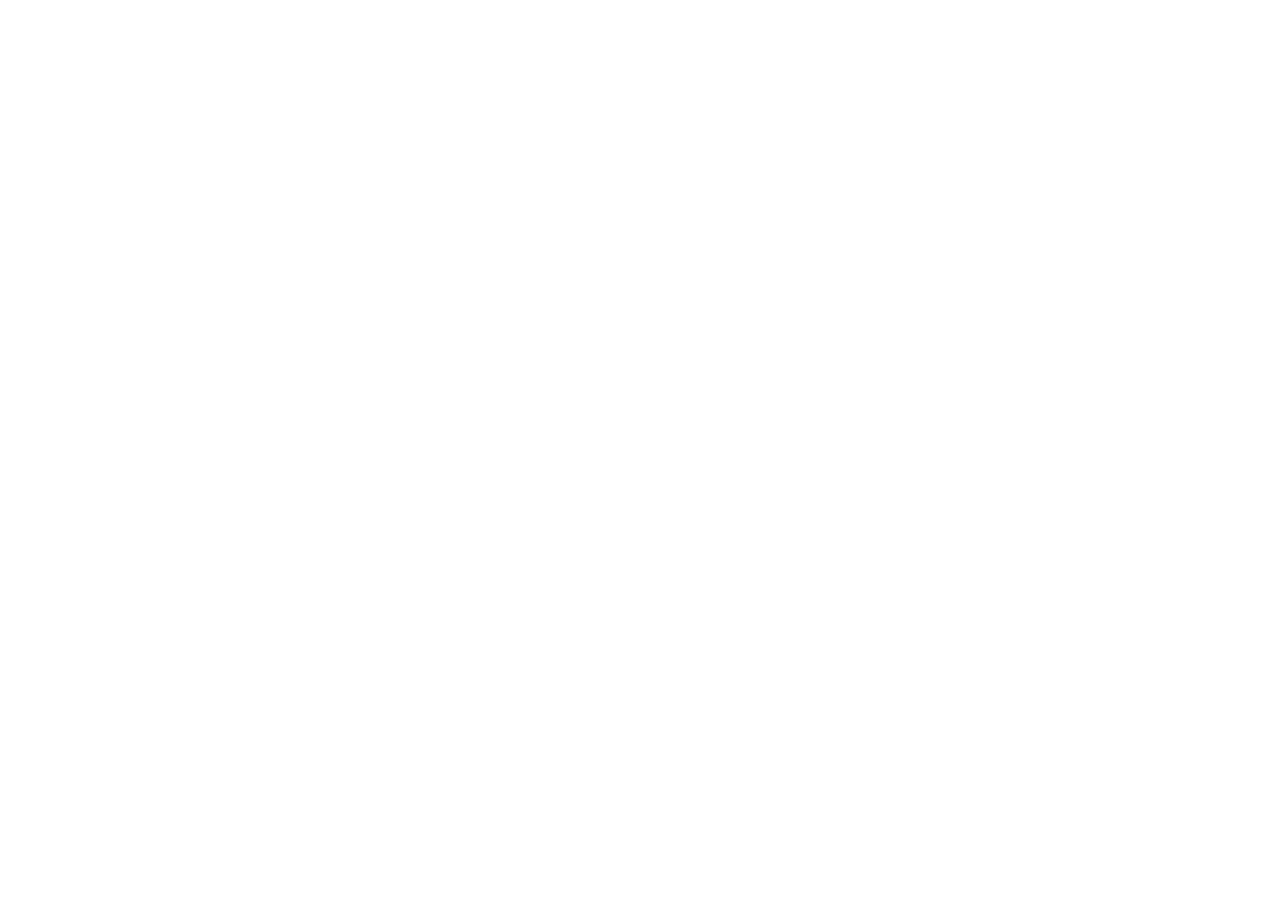
==== index.html @ dbfcf1f9 "create a structure of html page" ====
<!DOCTYPE html>
<html lang="en">
<head>
    <meta charset="UTF-8">
    <meta http-equiv="X-UA-Compatible" content="IE=edge">
    <meta name="viewport" content="width=device-width, initial-scale=1.0">
    <title>E-comm /title>

    <meta name="description" content="Online shoe store">
    <meta name="keywords" content="Bags, sneakers, online order, sales">

    <link rel="apple-touch-icon" sizes="76x76" href="./icon-img/tripy_favicon.svg">
    <link rel="icon" type="image/svg" sizes="32x32" href="./icon-img/tripy_favicon.svg">
    <link rel="icon" type="image/svg" sizes="16x16" href="./icon-img/tripy_favicon.svg">

    <link rel="mask-icon" href="./icon-img/Logo.svg" color="#fff">

    <meta name="og:url" content="#" /> <!--Domain site url-->
    <meta name="og:title" content="Tripy - book your trip" />
    <meta name="og:description" content="Tripy - book your trip website" />
    <meta name="og:type" content="article" />
    <meta name="og:image" content="./pictures-img/section2.png" />
    <meta property="og:image:width" content="350" />
    <meta property="og:image:height" content="200" />
    <meta property="og:image:alt" content="selector" />

    <link rel="stylesheet" href="./style/reset.css">

    <link rel="preconnect" href="https://fonts.googleapis.com">
    <link rel="preconnect" href="https://fonts.gstatic.com" crossorigin>
    <link href="https://fonts.googleapis.com/css2?family=Poppins:wght@400;500;600;700&family=Raleway:wght@700&display=swap" rel="stylesheet">
    <link href="https://fonts.googleapis.com/css2?family=Poppins:wght@400;500;600;700&family=Raleway:wght@700&display=swap" rel="stylesheet">
    

    <link rel="stylesheet" href="./style/custom.css">
    <link rel="stylesheet" href="./style/media.css">
</head>
<body>
    <header>
        <div class="header-container header-menu">
            <div class="header-menu__top">
                <div class="header-menu__language-select">
                    <h1>Helloooo</h1>
                    <!-- <select name="lang" id="lang" placeholder="en">
                        <option value="DE">German</option>
                        <option value="FR">Franch</option>
                        <option value="ES">Spanish</option>
                        <option value="EN">English</option>
                    </select> -->
                    <select name="currency" id="currency" placeholder="usd">
                        <option value="EUR"></option>
                        <option value="USD"></option>
                    </select>
                </div>
                <div class="header-menu__user-data"></div>
            </div>
            <div class="header-menu__bottom">
                <div class="header-menu__logo"></div>
                <div class="header-menu__nav">
                    <nav class="nav">
                        <ul class="nav__list">
                            <li><a href="" class="nav__list__item"></a></li>
                            <li><a href="" class="nav__list__item"></a></li>
                            <li><a href="" class="nav__list__item"></a></li>
                            <li><a href="" class="nav__list__item"></a></li>
                            <li><a href="" class="nav__list__item"></a></li>
                        </ul>
                    </nav>
                </div>
            </div>
        </div>
    </header>
    <main>
        <section>
            <div class="main-banner"></div>
        </section>
        <section>
            <div class="sale-items"></div>
        </section>
        <section>
            <div class="best-section"></div>
        </section>
        <section>
            <div class="middle-banner"></div>
        </section>
        <section>
            <div class="services"></div>
        </section>
        <section>
            <div class="news-section"></div>
        </section>
    </main>
    <footer>
        <div class="footer-upper">
            <div class="footer-upper__about"></div>
        </div>
        <div class="footer-middle">
            <div class="footer-middle__navigation">

            </div>
        </div>
    </footer>
</body>
</html>
---- style/custom.css ----
/* font-family: 'Poppins', sans-serif;
font-family: 'Raleway', sans-serif; */

body {
    background-color: #E5E5E5;
    padding: 100px;
}

.header-container {
    width: 100%;
    max-width: 1290px;
	margin: 0 auto;
}

.header-menu {
    display: flex;
    flex-direction: column;
}
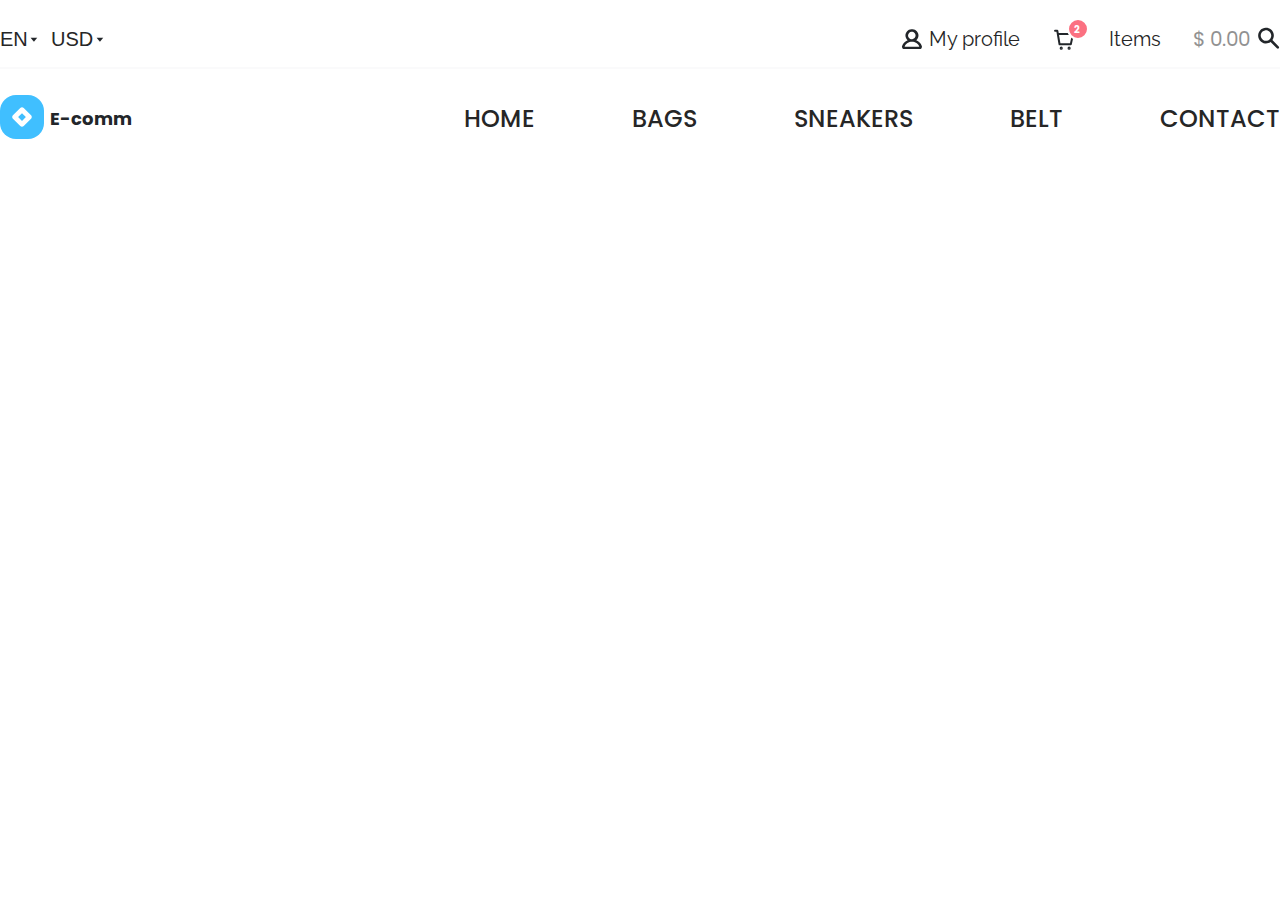
==== commit 7f543f90: "added header to the project" ====
--- a/index.html
+++ b/index.html
@@ -4,22 +4,22 @@
     <meta charset="UTF-8">
     <meta http-equiv="X-UA-Compatible" content="IE=edge">
     <meta name="viewport" content="width=device-width, initial-scale=1.0">
-    <title>E-comm /title>
+    <title>E-comm</title>
 
     <meta name="description" content="Online shoe store">
     <meta name="keywords" content="Bags, sneakers, online order, sales">
 
-    <link rel="apple-touch-icon" sizes="76x76" href="./icon-img/tripy_favicon.svg">
-    <link rel="icon" type="image/svg" sizes="32x32" href="./icon-img/tripy_favicon.svg">
-    <link rel="icon" type="image/svg" sizes="16x16" href="./icon-img/tripy_favicon.svg">
+    <link rel="apple-touch-icon" sizes="76x76" href="./img/logo.svg">
+    <link rel="icon" type="image/svg" sizes="32x32" href="./img/logo.svg">
+    <link rel="icon" type="image/svg" sizes="16x16" href="./img/logo.svg">
 
-    <link rel="mask-icon" href="./icon-img/Logo.svg" color="#fff">
+    <link rel="mask-icon" href="./img/logo.svg" color="#fff">
 
     <meta name="og:url" content="#" /> <!--Domain site url-->
-    <meta name="og:title" content="Tripy - book your trip" />
-    <meta name="og:description" content="Tripy - book your trip website" />
+    <meta name="og:title" content="E-comm" />
+    <meta name="og:description" content="E-comm - online shoes store" />
     <meta name="og:type" content="article" />
-    <meta name="og:image" content="./pictures-img/section2.png" />
+    <meta name="og:image" content="./img/PromotionImage.png" />
     <meta property="og:image:width" content="350" />
     <meta property="og:image:height" content="200" />
     <meta property="og:image:alt" content="selector" />
@@ -28,8 +28,8 @@
 
     <link rel="preconnect" href="https://fonts.googleapis.com">
     <link rel="preconnect" href="https://fonts.gstatic.com" crossorigin>
-    <link href="https://fonts.googleapis.com/css2?family=Poppins:wght@400;500;600;700&family=Raleway:wght@700&display=swap" rel="stylesheet">
-    <link href="https://fonts.googleapis.com/css2?family=Poppins:wght@400;500;600;700&family=Raleway:wght@700&display=swap" rel="stylesheet">
+    <link href="https://fonts.googleapis.com/css2?family=Poppins:wght@400;500;600;700&display=swap" rel="stylesheet">
+    <link href="https://fonts.googleapis.com/css2?family=Raleway:wght@200;300;400;700&display=swap" rel="stylesheet">
     
 
     <link rel="stylesheet" href="./style/custom.css">
@@ -40,30 +40,42 @@
         <div class="header-container header-menu">
             <div class="header-menu__top">
                 <div class="header-menu__language-select">
-                    <h1>Helloooo</h1>
-                    <!-- <select name="lang" id="lang" placeholder="en">
-                        <option value="DE">German</option>
-                        <option value="FR">Franch</option>
-                        <option value="ES">Spanish</option>
-                        <option value="EN">English</option>
-                    </select> -->
-                    <select name="currency" id="currency" placeholder="usd">
-                        <option value="EUR"></option>
-                        <option value="USD"></option>
+                    <select class="change-lang" name="lang" id="lang">
+                        <option selected value="EN">EN</option>
+                        <option value="DE">DE</option>
+                        <option value="FR">FR</option>
+                        <option value="ES">ES</option>
+                    </select>
+                    <select class="change-currency" name="currency" id="currency">
+                        <option selected value="USD">USD</option>
+                        <option value="EUR">EUR</option>
                     </select>
                 </div>
-                <div class="header-menu__user-data"></div>
+                <div class="header-menu__tools">
+                    <a href="#" class="my-profile tools-style">My profile</a>
+                    <a href="#" class="cart"><img src="./img/Cart.svg" alt="items cart"></a>
+                    <a href="#" class="items tools-style">Items</a>
+                    <div class="website-search">
+                        <a href="#" class="total-amount tools-style">&#36; 0.00</a>
+                        <button class="search-button" type="button"><img src="./img/search-icon.svg" alt="search button"/></button>
+                    </div>
+                </div>
             </div>
             <div class="header-menu__bottom">
-                <div class="header-menu__logo"></div>
+                <div class="header-menu__logo">
+                    <a href="./index.html" class="logo">
+                        <img src="./img/logo.svg" alt="E-comm logo"/>
+                    </a>
+                    <a href="./index.html" class="logo-text">E-comm</a>
+                </div>
                 <div class="header-menu__nav">
                     <nav class="nav">
                         <ul class="nav__list">
-                            <li><a href="" class="nav__list__item"></a></li>
-                            <li><a href="" class="nav__list__item"></a></li>
-                            <li><a href="" class="nav__list__item"></a></li>
-                            <li><a href="" class="nav__list__item"></a></li>
-                            <li><a href="" class="nav__list__item"></a></li>
+                            <li><a href="#" class="nav__list__item">home</a></li>
+                            <li><a href="#" class="nav__list__item">bags</a></li>
+                            <li><a href="#" class="nav__list__item">sneakers</a></li>
+                            <li><a href="#" class="nav__list__item">belt</a></li>
+                            <li><a href="#" class="nav__list__item">contact</a></li>
                         </ul>
                     </nav>
                 </div>
@@ -72,7 +84,8 @@
     </header>
     <main>
         <section>
-            <div class="main-banner"></div>
+            <div class="promotion-banner">
+            </div>
         </section>
         <section>
             <div class="sale-items"></div>
--- a/style/custom.css
+++ b/style/custom.css
@@ -2,8 +2,7 @@
 font-family: 'Raleway', sans-serif; */
 
 body {
-    background-color: #E5E5E5;
-    padding: 100px;
+    background-color: #FFFFFF;
 }
 
 .header-container {
@@ -15,4 +14,206 @@
 .header-menu {
     display: flex;
     flex-direction: column;
-}
+    margin-top: 27px;
+}
+
+.header-menu__top {
+    position: relative;
+    display: flex;
+    justify-content: space-between;
+    align-items: flex-start;
+    font-family: 'Raleway', sans-serif;
+    padding-bottom: 15px;
+}
+
+.header-menu__top:after {
+    content: '';
+    position: absolute;
+    height: 2px;
+    background: #FAFAFB;
+    top: 94%;
+    width: 100vw;
+    margin-left: calc(50% - 50vw);
+}
+
+.header-menu__language-select {
+    display: flex;
+}
+
+.change-lang,
+.change-currency {
+    -webkit-appearance: none;
+    -moz-appearance: none;
+    -ms-appearance: none;
+    appearance: none;
+    outline: 0;
+    border: none;
+    box-shadow:none;
+
+    font-weight: 400;
+    font-size: 20px;
+    line-height: 24px;
+    color: #262626;
+    cursor: pointer;
+
+    position: relative;
+}
+
+.change-lang {
+    background: url('../img/arrow-down.svg') 100% 50% no-repeat;
+    padding-right: 10px;
+    margin-right: 13px;
+    border-radius: 0px;
+    background-color: transparent;
+}
+
+.change-currency {
+    background: url('../img/arrow-down.svg') 100% 50% no-repeat;
+    padding-right: 10px;
+}
+
+.change-lang option {
+    box-shadow: none;
+    background-color: #FFFFFF;
+    padding: 20px;
+}
+
+.header-menu__tools {
+    display: flex;
+    align-items: flex-start;
+    column-gap: 32px;
+}
+.my-profile {
+    position: relative;
+}
+
+.my-profile:before {
+    content: '';
+    background-image: url('../img/profile_close_2.svg');
+    position: absolute;
+    width: 21px;
+    height: 20px;
+    top: 7%;
+    right: 108%;
+}
+
+.website-search {
+    display: flex;
+    column-gap: 8px;
+}
+
+.cart {
+    position: relative;
+}
+
+.cart::after {
+    content: '2';
+    position: absolute;
+    bottom: 52%;
+    left: 15px;
+
+    font-family: 'Poppins', sans-serif;
+    font-weight: 700;
+    font-size: 10px;
+    line-height: 15px;
+    letter-spacing: 0.5px;
+    color: #FFFFFF;
+
+    background-color: #FB7181;
+    width: 18px;
+    height: 18px;
+    border-radius: 50%;
+    border: 2px solid white;
+
+    display: flex;
+    justify-content: center;
+    align-items: center;
+}
+
+.tools-style {
+    font-weight: 400;
+    font-size: 20px;
+    line-height: 24px;
+    color: #262626;
+}
+
+.total-amount {
+    font-family: 'Poppins', sans-serif;
+    font-weight: 400;
+    font-size: 20px;
+    line-height: 24px;
+    color: #262626;
+    opacity: 0.5;
+}
+
+.header-menu__bottom {
+    display: flex;
+    justify-content: space-between;
+    align-items: center;
+
+    min-height: 97px;
+
+    font-family: 'Poppins', sans-serif;
+}
+
+.header-menu__logo {
+    display: flex;
+    align-items: center;
+    column-gap: 6px;
+}
+
+.logo-text {
+    font-weight: 700;
+    font-size: 18px;
+    line-height: 27px;
+    color: #22262A;
+}
+
+.header-menu__nav {
+}
+.nav {
+}
+.nav__list {
+    display: flex;
+    column-gap: 97px;
+}
+
+.nav__list li .nav__list__item {
+    font-weight: 500;
+    font-size: 24px;
+    line-height: 36px;
+    color: #262626;
+    text-transform: uppercase;
+}
+
+.nav__list li .nav__list__item:hover {
+    color: #40BFFF;
+}
+
+.promotion-banner {
+    
+}
+
+.nav__list__item {
+}
+.promotion-banner {
+}
+.sale-items {
+}
+.best-section {
+}
+.middle-banner {
+}
+.services {
+}
+.news-section {
+}
+.footer-upper {
+}
+.footer-upper__about {
+}
+.footer-middle {
+}
+.footer-middle__navigation {
+}
+
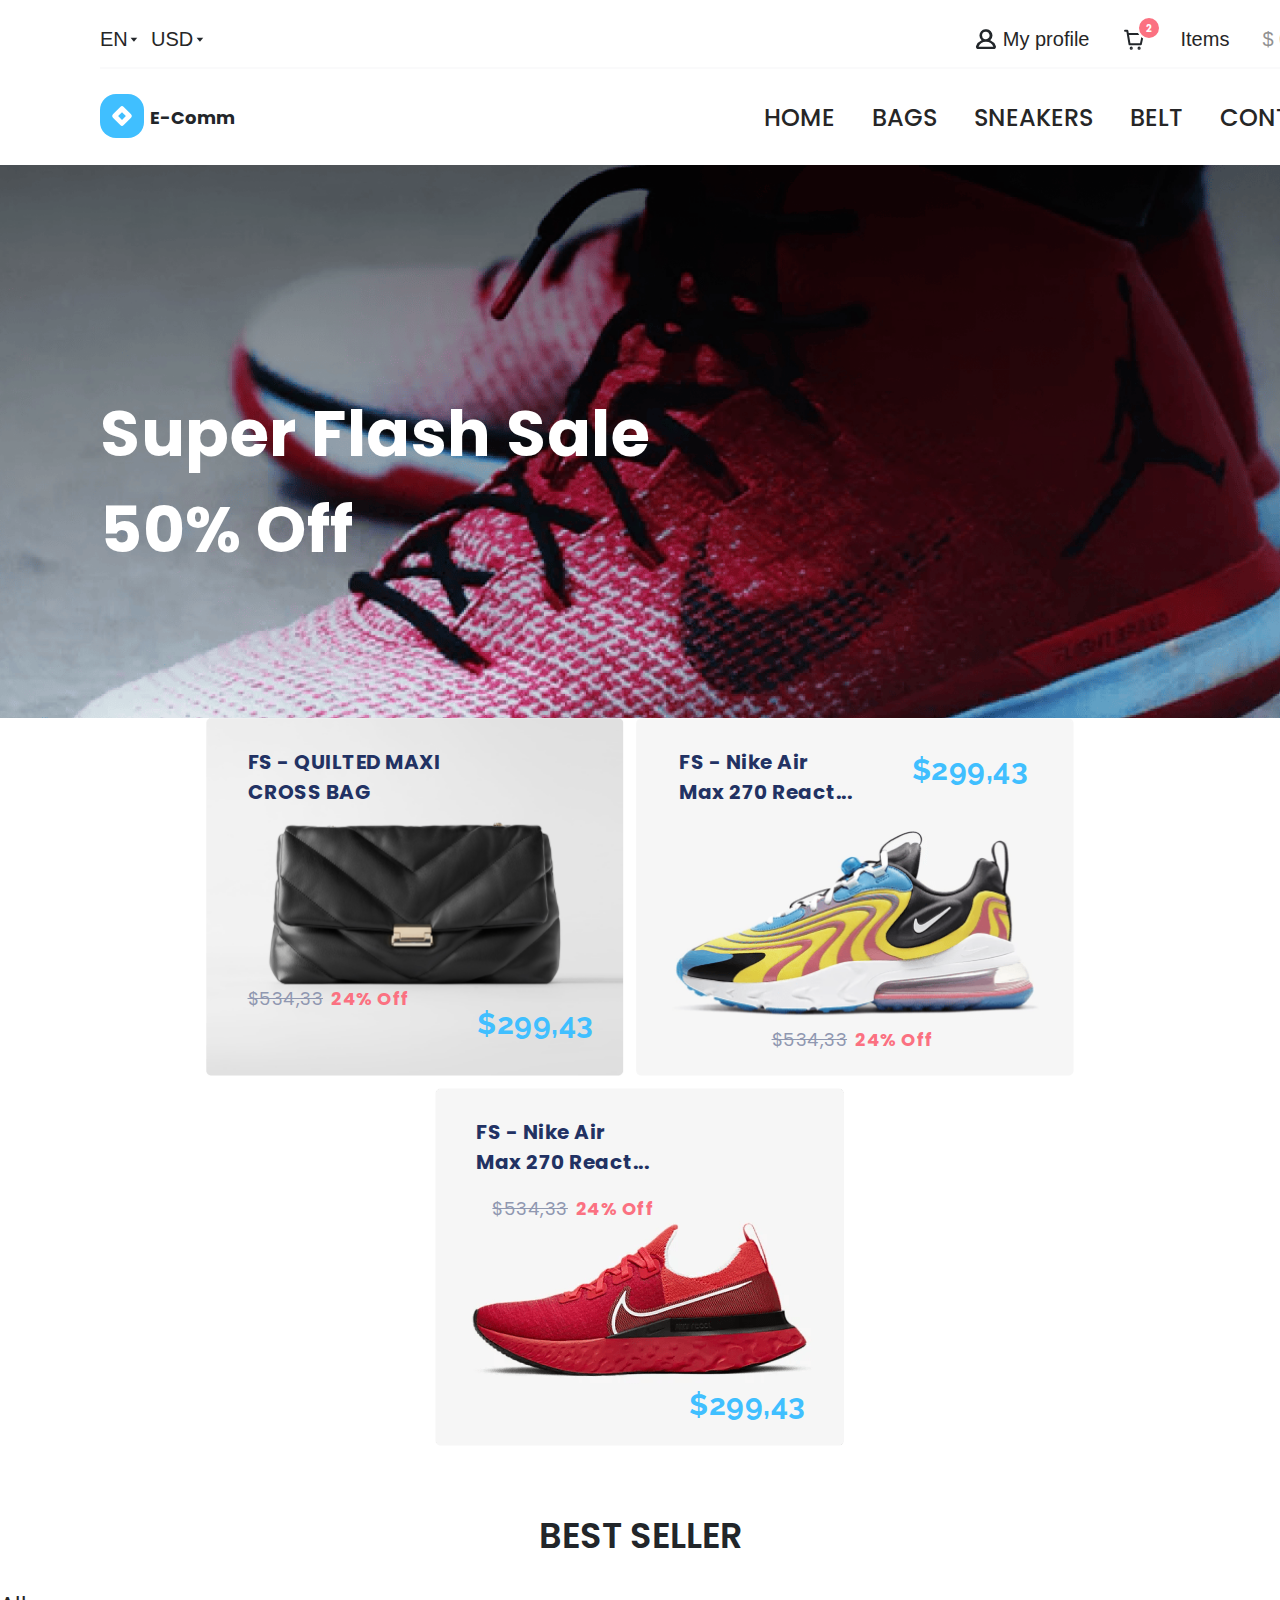
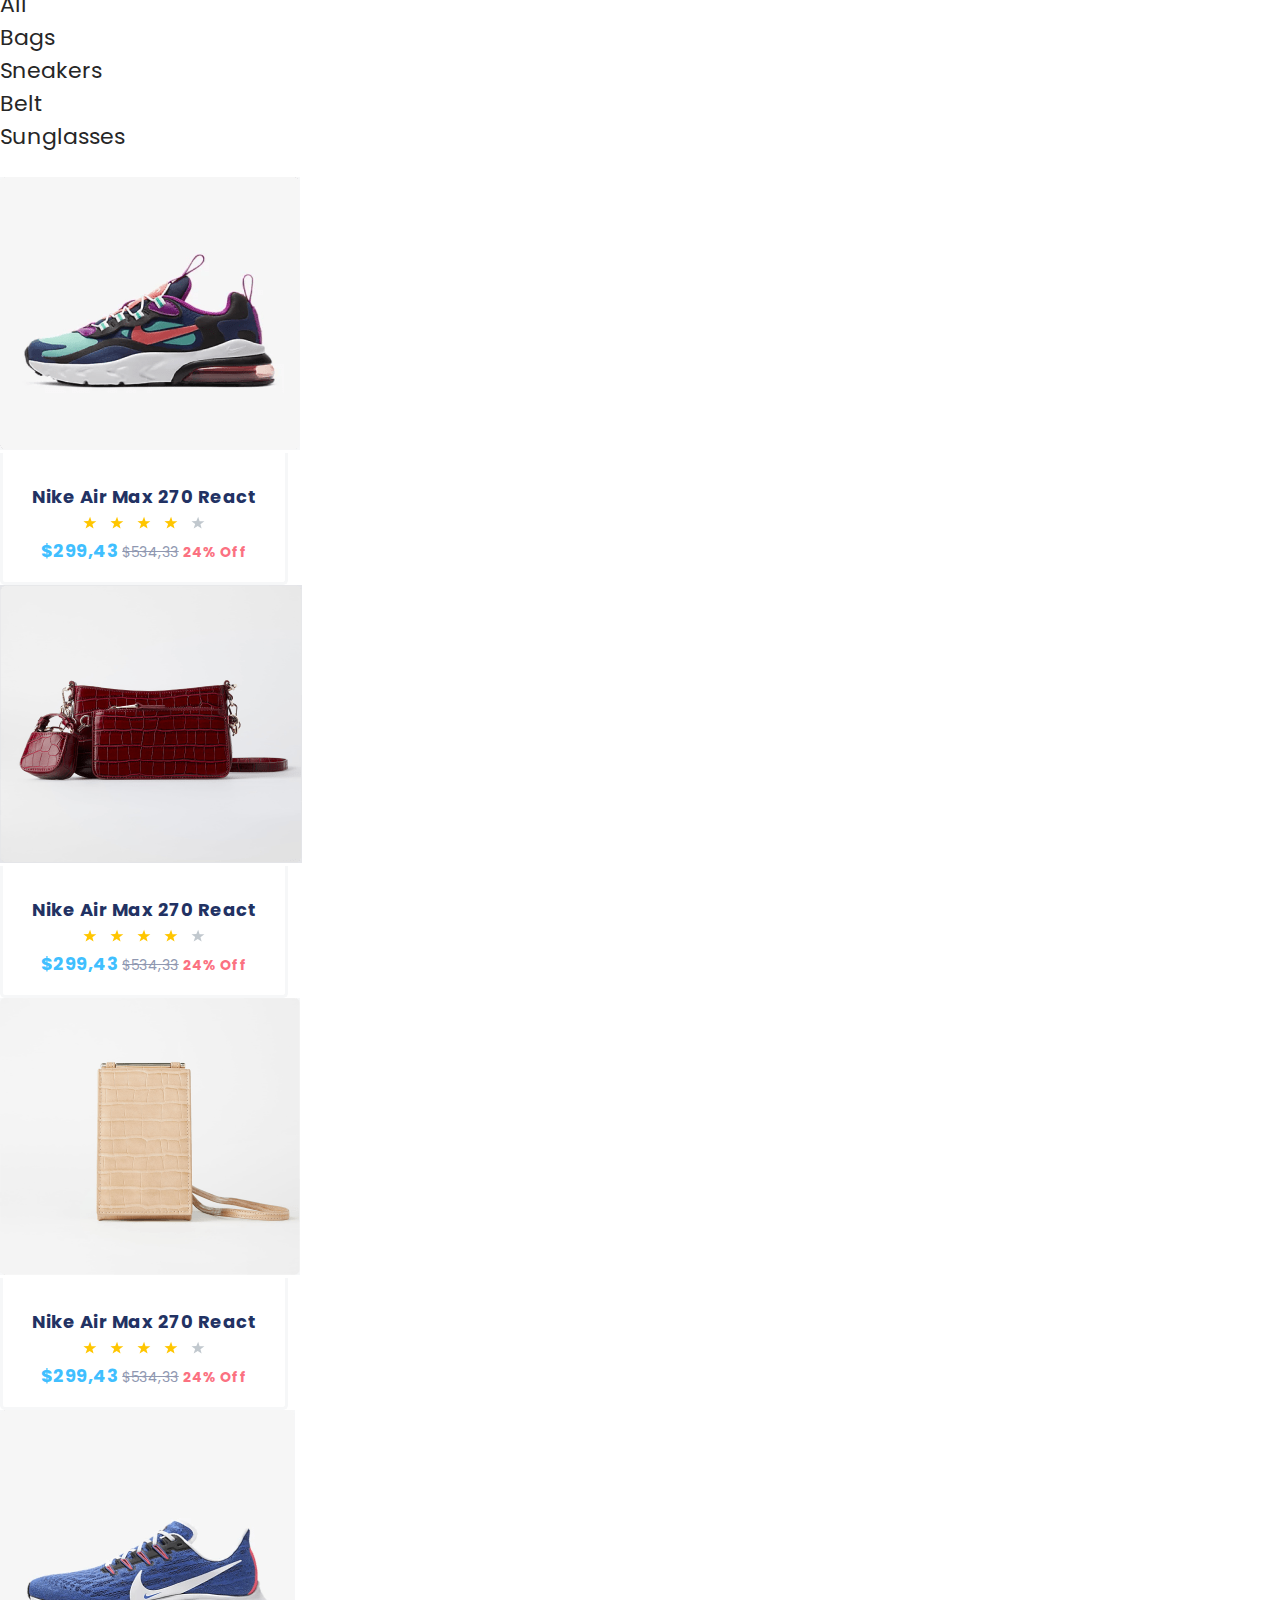
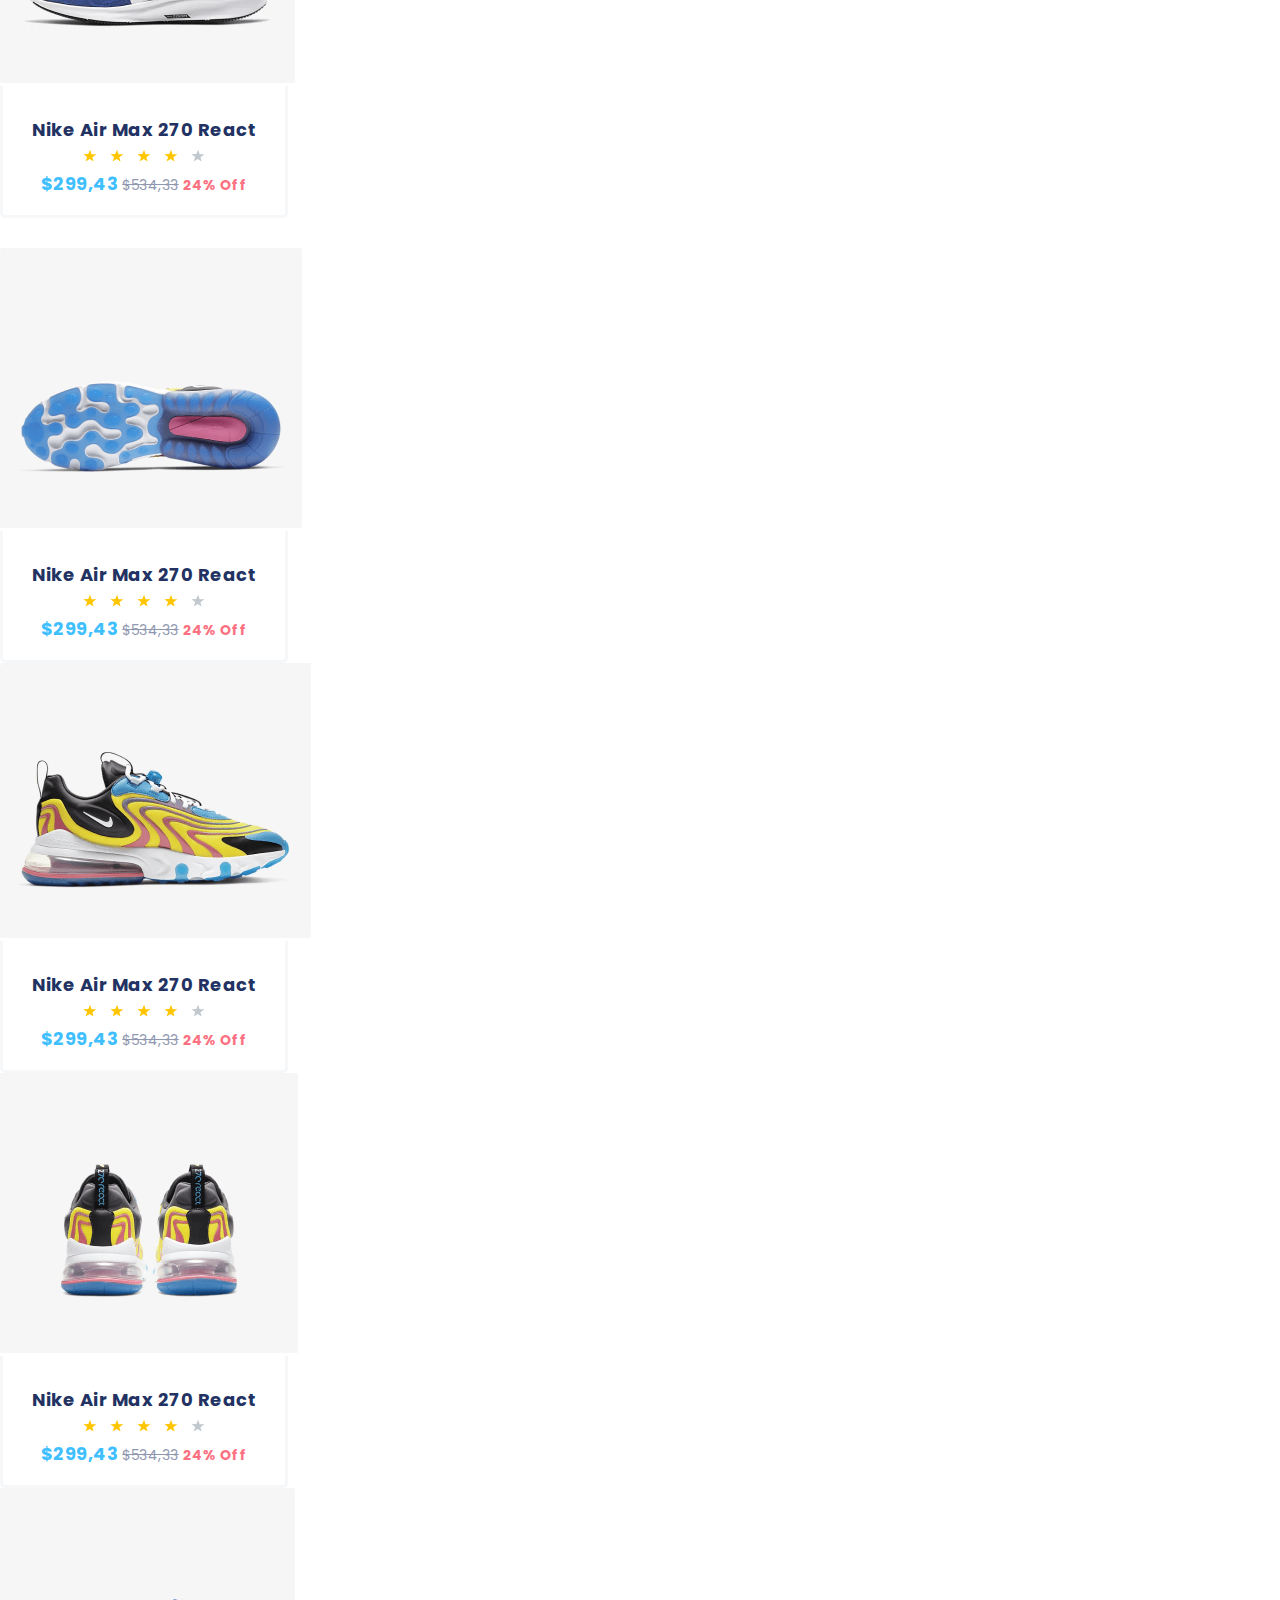
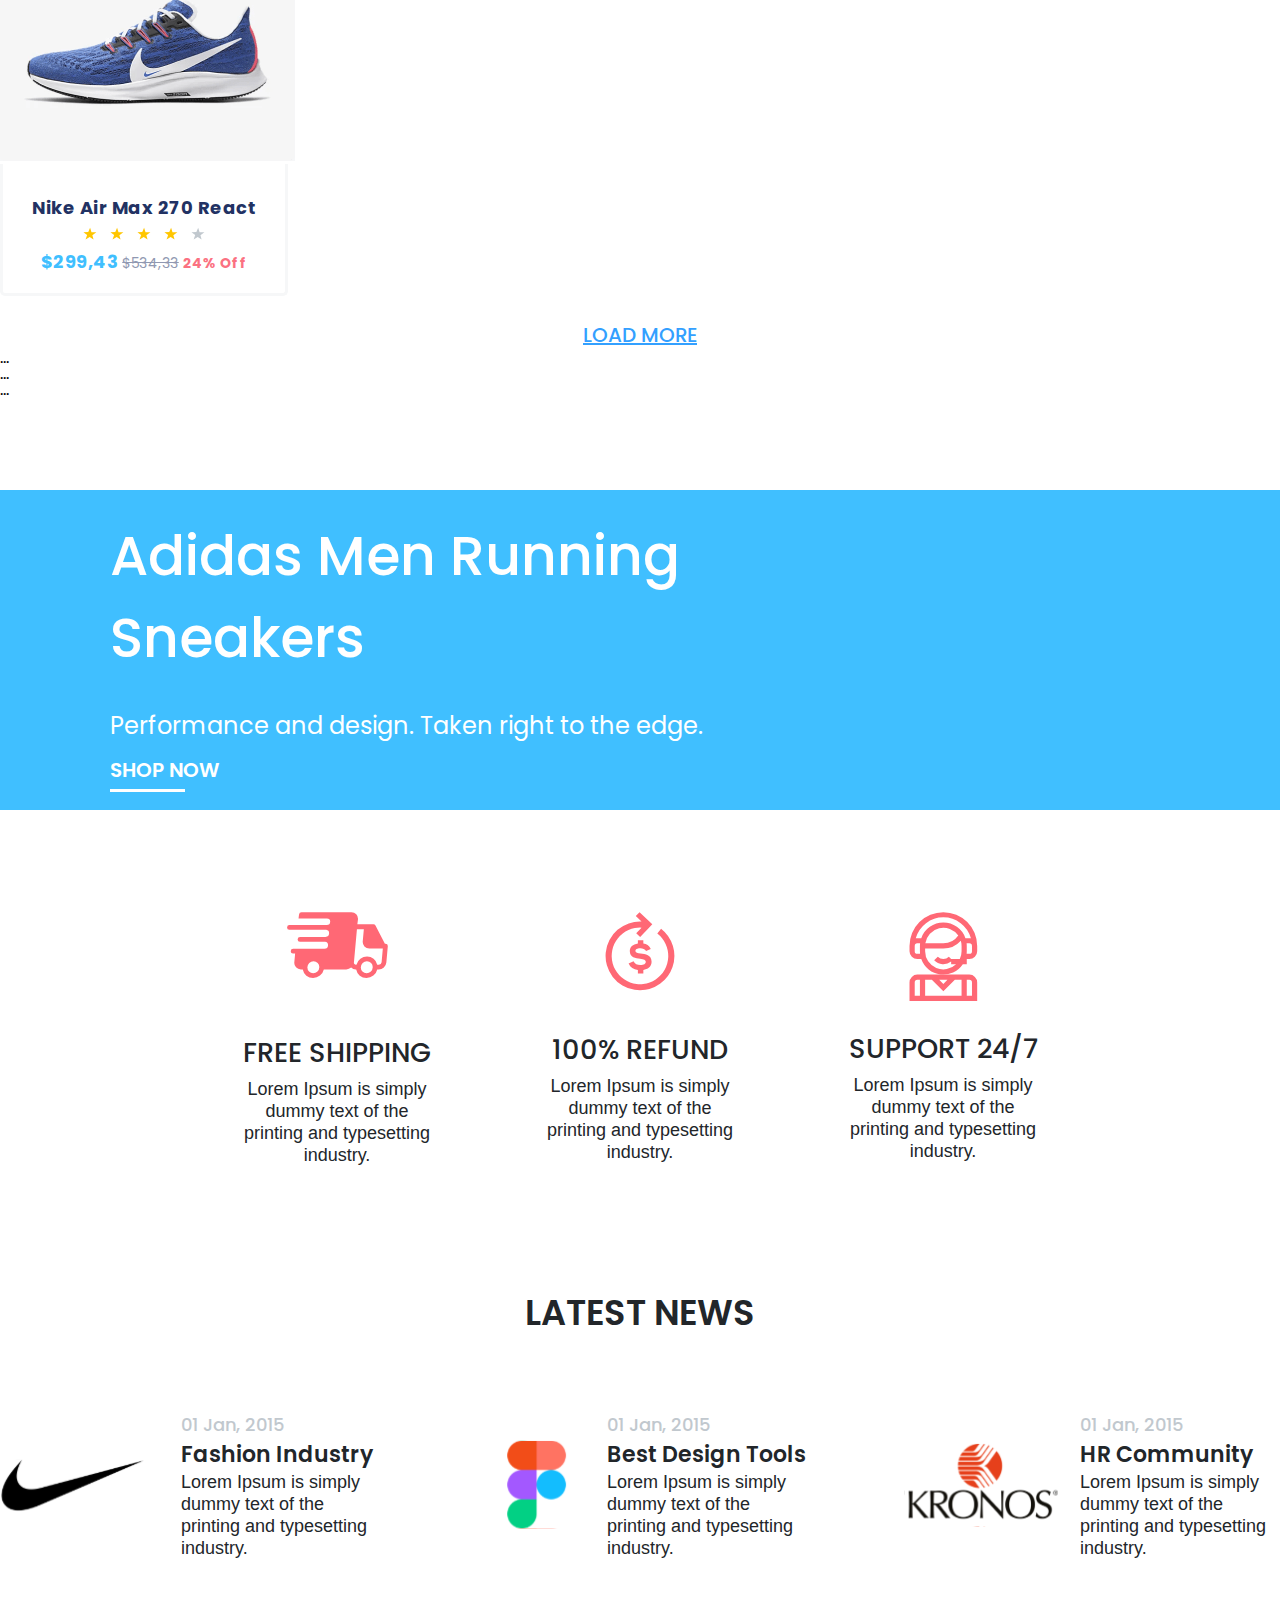
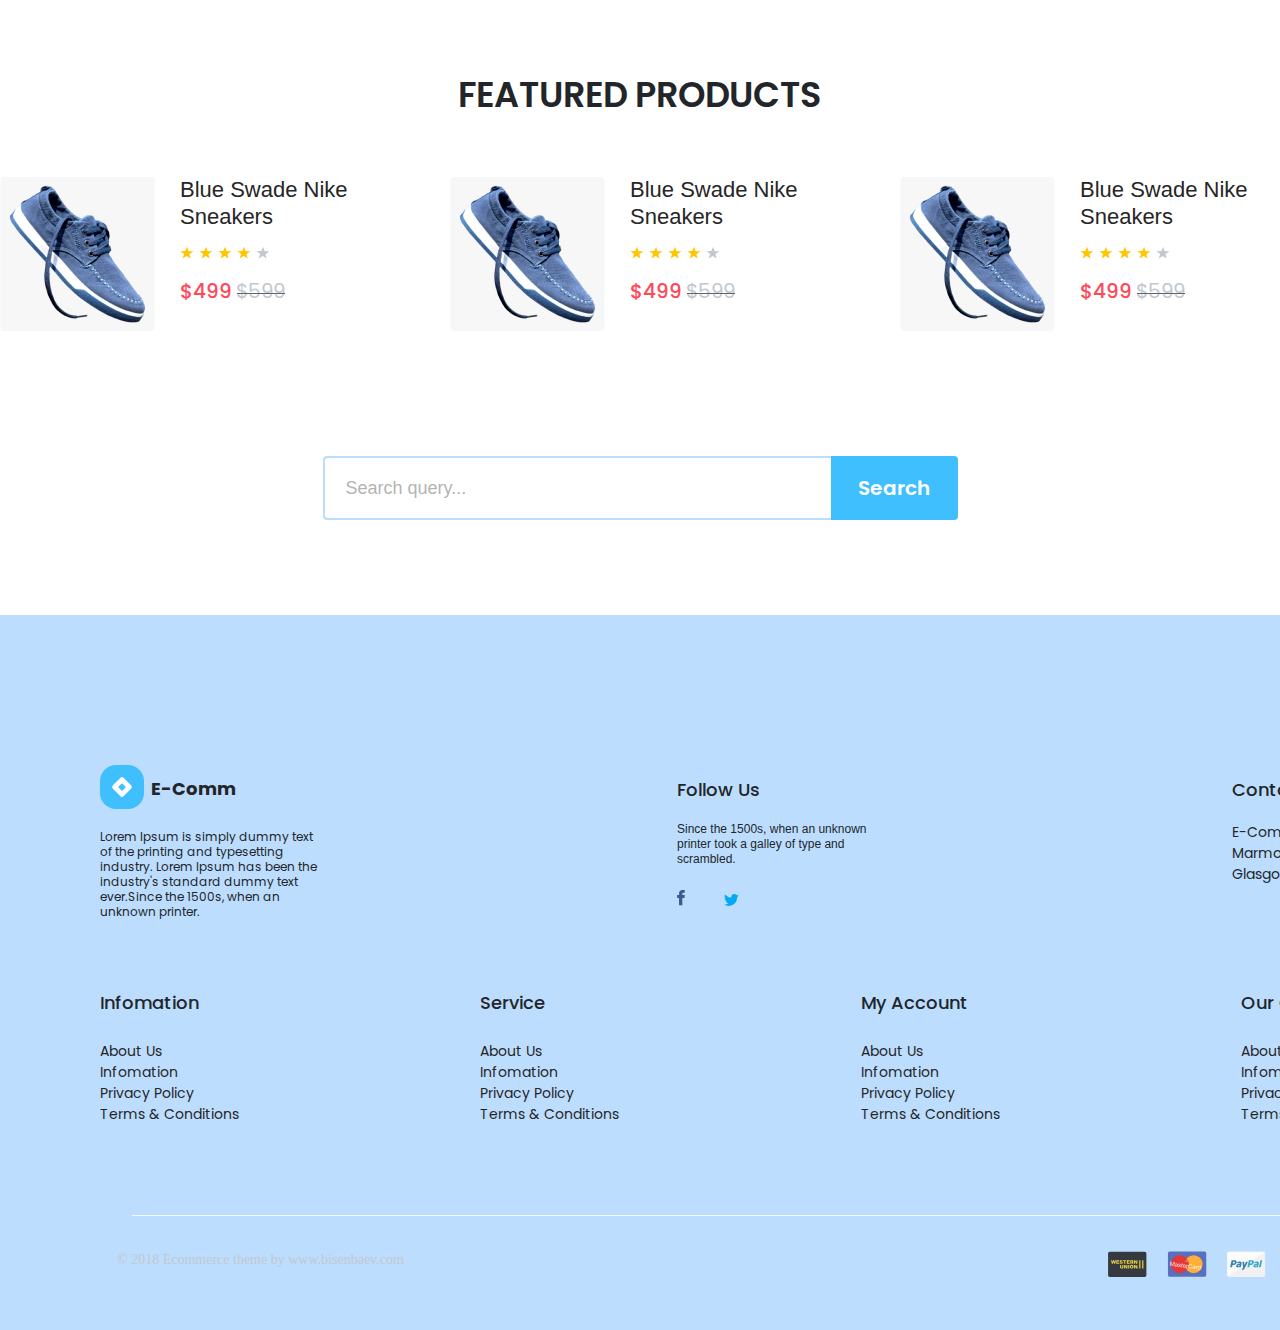
==== commit 9ea66f3d: "add sections and footer" ====
--- a/index.html
+++ b/index.html
@@ -19,10 +19,12 @@
     <meta name="og:title" content="E-comm" />
     <meta name="og:description" content="E-comm - online shoes store" />
     <meta name="og:type" content="article" />
-    <meta name="og:image" content="./img/PromotionImage.png" />
+    <meta name="og:image" content="./img/PromotionImage-min.png" />
     <meta property="og:image:width" content="350" />
     <meta property="og:image:height" content="200" />
     <meta property="og:image:alt" content="selector" />
+
+    <link href="https://cdn.jsdelivr.net/npm/bootstrap@5.2.1/dist/css/bootstrap.min.css" rel="stylesheet" integrity="sha384-iYQeCzEYFbKjA/T2uDLTpkwGzCiq6soy8tYaI1GyVh/UjpbCx/TYkiZhlZB6+fzT" crossorigin="anonymous">
 
     <link rel="stylesheet" href="./style/reset.css">
 
@@ -31,15 +33,14 @@
     <link href="https://fonts.googleapis.com/css2?family=Poppins:wght@400;500;600;700&display=swap" rel="stylesheet">
     <link href="https://fonts.googleapis.com/css2?family=Raleway:wght@200;300;400;700&display=swap" rel="stylesheet">
     
-
     <link rel="stylesheet" href="./style/custom.css">
     <link rel="stylesheet" href="./style/media.css">
 </head>
 <body>
     <header>
-        <div class="header-container header-menu">
-            <div class="header-menu__top">
-                <div class="header-menu__language-select">
+        <div class="header">
+            <div class="menu-top">
+                <div class="menu-top__language">
                     <select class="change-lang" name="lang" id="lang">
                         <option selected value="EN">EN</option>
                         <option value="DE">DE</option>
@@ -64,19 +65,73 @@
             <div class="header-menu__bottom">
                 <div class="header-menu__logo">
                     <a href="./index.html" class="logo">
-                        <img src="./img/logo.svg" alt="E-comm logo"/>
+                        <img src="./img/logo.svg" alt="E-Comm logo"/>
                     </a>
-                    <a href="./index.html" class="logo-text">E-comm</a>
+                    <a href="./index.html" class="logo-text">E-Comm</a>
                 </div>
                 <div class="header-menu__nav">
-                    <nav class="nav">
+                    <nav id="nav" class="nav">
                         <ul class="nav__list">
-                            <li><a href="#" class="nav__list__item">home</a></li>
+                            <li><a href="#" class="nav__list__item">home</a>
+                                <div class="header-menu__dropdown">
+                                    <div class="dropdown_col_one">
+                                        <h4>Category</h4>
+                                        <ul>
+                                            <li><a href="#">Coporate Shoes</a></li>
+                                            <li><a href="#">Sneakers</a></li>
+                                            <li><a href="#">Sandals</a></li>
+                                            <li><a href="#">Sport Shoe</a></li>
+                                            <li><a href="#">Trainers</a></li>
+                                        </ul>
+                                    </div>
+                                    <div class="dropdown_col_two">
+                                        <ul>
+                                            <li><a href="#">Coporate Shoes</a></li>
+                                            <li><a href="#">Sneakers</a></li>
+                                            <li><a href="#">Sandals</a></li>
+                                            <li><a href="#">Sport Shoe</a></li>
+                                            <li><a href="#">Trainers</a></li>
+                                        </ul>
+                                    </div>
+                                    <div class="dropdown_col_three">
+                                        <h4>Category</h4>
+                                        <ul>
+                                            <li><a href="#">HOT DEAL</a></li>
+                                            <li><a href="#">Sunglasses</a></li>
+                                            <li><a href="#">Belts</a></li>
+                                            <li><a href="#">Handbags</a></li>
+                                            <li><a href="#">Sneakers</a></li>
+                                        </ul>
+                                    </div>
+                                    <div class="dropdown_col_four">
+                                        <ul>
+                                            <li><a href="#">HOT DEAL</a></li>
+                                            <li><a href="#">Sunglasses</a></li>
+                                            <li><a href="#">Belts</a></li>
+                                            <li><a href="#">Handbags</a></li>
+                                            <li><a href="#">Sneakers</a></li>
+                                        </ul>
+                                    </div>
+                                    <div class="dropdown_col_five">
+                                        <h4>Category</h4>
+                                        <ul>
+                                            <li><a href="#">Coporate Shoes</a></li>
+                                            <li><a href="#">Sneakers</a></li>
+                                            <li><a href="#">Sandals</a></li>
+                                            <li><a href="#">Sport Shoe</a></li>
+                                            <li><a href="#">Trainers</a></li>
+                                        </ul>
+                                    </div>
+                                </div>
+                            </li>
                             <li><a href="#" class="nav__list__item">bags</a></li>
                             <li><a href="#" class="nav__list__item">sneakers</a></li>
                             <li><a href="#" class="nav__list__item">belt</a></li>
                             <li><a href="#" class="nav__list__item">contact</a></li>
                         </ul>
+                        <button id="nav-btn" class="nav-button">
+                            <img id="nav-btn-img" src="./img/menu-open.png" alt="Nav button"/>
+                        </button>
                     </nav>
                 </div>
             </div>
@@ -85,33 +140,608 @@
     <main>
         <section>
             <div class="promotion-banner">
+                <div class="promotion-banner__inner">
+                    <h1 class="promotion-banner__heading">Super Flash Sale 50% Off</h1>
+                </div>
             </div>
         </section>
         <section>
-            <div class="sale-items"></div>
+            <div class="sale-container">
+                <div class="sale-block">
+                    <div class="sale-block__item">
+                        <img src="./img/imageProduct-bag-min.png" class="sale-block__img" alt="product image"/>
+                        <h3 class="sale-block__hstyle sale-block__bag-position">fs - quilted maxi cross bag</h3>
+                        <div class="sale-block__design bag-position">
+                            <span class="sale-block__old-price">$534,33</span>
+                            <p>24% Off</p>
+                        </div>
+                        <span class="sale-block__new-price new-price-position">$299,43</span>
+                    </div>
+                    <div class="sale-block__item">
+                        <img src="./img/imageProduct-min.png" class="sale-block__img" alt="product image"/>
+                        <h3 class="sale-block__hstyle sale-block__product-position">FS - Nike Air Max 270 React...</h3>
+                        <div class="sale-block__design sneaker-position">
+                            <span class="sale-block__old-price">$534,33</span>
+                            <p>24% Off</p>
+                        </div>
+                        <span class="sale-block__new-price new-price-place">$299,43</span>
+                    </div>
+                    <div class="sale-block__item">
+                        <img src="./img/imageProduct-section-min.png" class="sale-block__img" alt="product image"/>
+                        <h3 class="sale-block__hstyle sale-block__placement">FS - Nike Air Max 270 React...</h3>
+                        <div class="sale-block__design another-sneaker-position">
+                            <span class="sale-block__old-price">$534,33</span>
+                            <p>24% Off</p>
+                        </div>
+                        <span class="sale-block__new-price new-price-location">$299,43</span>
+                    </div>
+                </div>
+            </div>
         </section>
         <section>
-            <div class="best-section"></div>
+            <div class="container ">
+                <div class="tabs-container">
+                    <h2 class="title">best seller</h2>
+                    <ul class="nav nav-tabs" id="myTab" role="tablist">
+                        <li class="nav-item" role="presentation">
+                        <button class="tab-controls" id="all-tab" data-bs-toggle="tab" data-bs-target="#home-tab-pane" type="button" role="tab" aria-controls="home-tab-pane" aria-selected="true">All</button>
+                        </li>
+                        <li class="" role="presentation">
+                        <button class="tab-controls" id="bags-tab" data-bs-toggle="tab" data-bs-target="#profile-tab-pane" type="button" role="tab" aria-controls="profile-tab-pane" aria-selected="false">Bags</button>
+                        </li>
+                        <li class="" role="presentation">
+                        <button class="tab-controls" id="sneaker-tab" data-bs-toggle="tab" data-bs-target="#contact-tab-pane" type="button" role="tab" aria-controls="contact-tab-pane" aria-selected="false">Sneakers</button>
+                        </li>
+                        <li class="" role="presentation">
+                        <button class="tab-controls" id="belt-tab" data-bs-toggle="tab" data-bs-target="#disabled-tab-pane" type="button" role="tab" aria-controls="disabled-tab-pane" aria-selected="false">Belt</button>
+                        </li>
+                        <li class="" role="presentation">
+                        <button class="tab-controls" id="sunglasses-tab" data-bs-toggle="tab" data-bs-target="#contact-tab-pane" type="button" role="tab" aria-controls="contact-tab-pane" aria-selected="false">Sunglasses</button>
+                        </li>
+                    </ul>
+                    <div class="tab-content" id="myTabContent">
+                        <div class="tab-pane fade show active" id="home-tab-pane" role="tabpanel" aria-labelledby="home-tab" tabindex="0">
+                        <div class="row row_mrgin">
+                            <div class="col">
+                            <div class="card" style="width: 18rem;">
+                                <img class="card__img" src="./img/cardProduct-min.png" alt="">
+                                <div class="hover-block">
+                                    <div class="buttons-cover">
+                                        <button>
+                                            <svg width="19" height="17" viewBox="0 0 19 17" xmlns="http://www.w3.org/2000/svg">
+                                                <path fill-rule="evenodd" clip-rule="evenodd" d="M12.8221 2.96101C13.466 2.96167 14.0959 3.14815 14.6363 3.49812C15.1768 3.84808 15.6046 4.34662 15.8686 4.93385C16.1326 5.52107 16.2215 6.17205 16.1246 6.80854C16.0276 7.44504 15.749 8.03998 15.3221 8.52198C14.7091 9.21298 9.48217 14.106 9.48217 14.106C9.48217 14.106 4.24415 9.21299 3.63115 8.51099C3.08996 7.90353 2.79224 7.11759 2.79516 6.30402C2.81032 5.42729 3.16923 4.59153 3.79461 3.97688C4.41998 3.36222 5.26179 3.01783 6.13866 3.01783C7.01553 3.01783 7.85728 3.36222 8.48266 3.97688C9.10803 4.59153 9.467 5.42729 9.48217 6.30402C9.48217 5.86488 9.56863 5.43001 9.73668 5.0243C9.90474 4.61859 10.1511 4.24998 10.4616 3.93946C10.7721 3.62894 11.1407 3.3826 11.5464 3.21455C11.9522 3.0465 12.387 2.96003 12.8262 2.96003L12.8221 2.96101ZM12.8262 0.731027C11.6199 0.728922 10.4458 1.12038 9.48217 1.84602C8.37821 1.02663 7.0103 0.644208 5.64147 0.772286C4.27263 0.900364 2.99943 1.52991 2.06664 2.53986C1.13385 3.54982 0.607294 4.86892 0.588185 6.2436C0.569077 7.61828 1.05876 8.95151 1.96312 9.98701C2.58912 10.705 6.71212 14.565 7.96312 15.731C8.37604 16.1172 8.9203 16.332 9.48565 16.332C10.051 16.332 10.5952 16.1172 11.0081 15.731C12.2521 14.566 16.3581 10.716 16.9921 9.99903C17.7034 9.1955 18.1677 8.20367 18.329 7.14271C18.4903 6.08175 18.3419 4.99677 17.9015 4.01814C17.4611 3.0395 16.7475 2.20879 15.8465 1.62586C14.9455 1.04293 13.8953 0.732552 12.8221 0.732003L12.8262 0.731027Z"/>
+                                            </svg>
+                                        </button>
+                                        <button>
+                                            <svg width="18" height="19" viewBox="0 0 18 19"  xmlns="http://www.w3.org/2000/svg">
+                                                <path fill-rule="evenodd" clip-rule="evenodd" d="M14.4402 12.878C14.9543 12.8773 15.4522 12.6982 15.849 12.3715C16.2458 12.0447 16.517 11.5904 16.6163 11.086L17.7313 5.513C17.7958 5.19002 17.788 4.85671 17.7084 4.53711C17.6288 4.21751 17.4793 3.91955 17.2707 3.66461C17.0622 3.40968 16.7997 3.20412 16.5022 3.06274C16.2048 2.92137 15.8796 2.84769 15.5503 2.84698H4.45025V1.73199C4.44998 1.43714 4.33296 1.15439 4.12475 0.945618C3.91654 0.736845 3.6341 0.619039 3.33925 0.617981H1.12426C0.834452 0.626663 0.559425 0.747871 0.357503 0.955933C0.155581 1.16399 0.042653 1.44255 0.042653 1.73248C0.042653 2.02242 0.155581 2.30097 0.357503 2.50903C0.559425 2.7171 0.834452 2.8383 1.12426 2.84698H2.23925V13.992C1.79797 13.99 1.36603 14.1191 0.998158 14.3628C0.630288 14.6065 0.343053 14.9539 0.17281 15.361C0.00256826 15.7681 -0.0430143 16.2166 0.0418595 16.6497C0.126733 17.0827 0.338227 17.4808 0.649556 17.7936C0.960885 18.1063 1.35805 18.3196 1.7907 18.4064C2.22335 18.4932 2.67204 18.4497 3.07992 18.2812C3.48779 18.1128 3.83653 17.8272 4.0819 17.4604C4.32727 17.0936 4.45824 16.6623 4.45824 16.221H12.2243C12.226 16.6597 12.3577 17.088 12.6027 17.4519C12.8478 17.8158 13.1951 18.0989 13.6009 18.2656C14.0067 18.4322 14.4528 18.4749 14.8828 18.3882C15.3129 18.3016 15.7076 18.0894 16.0172 17.7786C16.3267 17.4677 16.5373 17.0722 16.6222 16.6418C16.7072 16.2114 16.6627 15.7655 16.4944 15.3604C16.3261 14.9552 16.0416 14.609 15.6767 14.3655C15.3118 14.1219 14.883 13.992 14.4443 13.992H4.45726V12.878H14.4402ZM15.5553 5.078L14.4402 10.651H4.45324V5.078H15.5532H15.5553Z"/>
+                                                </svg>
+                                        </button>
+                                    </div>
+                                </div>
+                                <div class="card-body">
+                                    <div class="card-text">
+                                        <p class="card__item-name">Nike Air Max 270 React</p>
+                                        <div class="simple-rating">
+                                            <img src="./img/star-copy.svg" alt=""/>
+                                            <img src="./img/star-copy.svg" alt=""/>
+                                            <img src="./img/star-copy.svg" alt=""/>
+                                            <img src="./img/star-copy.svg" alt=""/>
+                                            <img src="./img/star-copy-gray.svg" alt=""/>
+                                        </div>
+                                        <div>
+                                            <span class="card__new-price">$299,43</span>
+                                            <span class="card__old-price">$534,33</span>
+                                            <span class="card__discount">24% Off</span>
+                                        </div>
+                                    </div>
+                                </div>
+                            </div>
+                            </div>
+                            <div class="col">
+                            <div class="card" style="width: 18rem;">
+                                <img class="card__img card__img-darker card-img-top" src="./img/imageBagRedProduct-min.png" alt="">
+                                <div class="hover-block">
+                                    <div class="buttons-cover">
+                                        <button>
+                                            <svg width="19" height="17" viewBox="0 0 19 17" xmlns="http://www.w3.org/2000/svg">
+                                                <path fill-rule="evenodd" clip-rule="evenodd" d="M12.8221 2.96101C13.466 2.96167 14.0959 3.14815 14.6363 3.49812C15.1768 3.84808 15.6046 4.34662 15.8686 4.93385C16.1326 5.52107 16.2215 6.17205 16.1246 6.80854C16.0276 7.44504 15.749 8.03998 15.3221 8.52198C14.7091 9.21298 9.48217 14.106 9.48217 14.106C9.48217 14.106 4.24415 9.21299 3.63115 8.51099C3.08996 7.90353 2.79224 7.11759 2.79516 6.30402C2.81032 5.42729 3.16923 4.59153 3.79461 3.97688C4.41998 3.36222 5.26179 3.01783 6.13866 3.01783C7.01553 3.01783 7.85728 3.36222 8.48266 3.97688C9.10803 4.59153 9.467 5.42729 9.48217 6.30402C9.48217 5.86488 9.56863 5.43001 9.73668 5.0243C9.90474 4.61859 10.1511 4.24998 10.4616 3.93946C10.7721 3.62894 11.1407 3.3826 11.5464 3.21455C11.9522 3.0465 12.387 2.96003 12.8262 2.96003L12.8221 2.96101ZM12.8262 0.731027C11.6199 0.728922 10.4458 1.12038 9.48217 1.84602C8.37821 1.02663 7.0103 0.644208 5.64147 0.772286C4.27263 0.900364 2.99943 1.52991 2.06664 2.53986C1.13385 3.54982 0.607294 4.86892 0.588185 6.2436C0.569077 7.61828 1.05876 8.95151 1.96312 9.98701C2.58912 10.705 6.71212 14.565 7.96312 15.731C8.37604 16.1172 8.9203 16.332 9.48565 16.332C10.051 16.332 10.5952 16.1172 11.0081 15.731C12.2521 14.566 16.3581 10.716 16.9921 9.99903C17.7034 9.1955 18.1677 8.20367 18.329 7.14271C18.4903 6.08175 18.3419 4.99677 17.9015 4.01814C17.4611 3.0395 16.7475 2.20879 15.8465 1.62586C14.9455 1.04293 13.8953 0.732552 12.8221 0.732003L12.8262 0.731027Z"/>
+                                            </svg>
+                                        </button>
+                                        <button>
+                                            <svg width="18" height="19" viewBox="0 0 18 19"  xmlns="http://www.w3.org/2000/svg">
+                                                <path fill-rule="evenodd" clip-rule="evenodd" d="M14.4402 12.878C14.9543 12.8773 15.4522 12.6982 15.849 12.3715C16.2458 12.0447 16.517 11.5904 16.6163 11.086L17.7313 5.513C17.7958 5.19002 17.788 4.85671 17.7084 4.53711C17.6288 4.21751 17.4793 3.91955 17.2707 3.66461C17.0622 3.40968 16.7997 3.20412 16.5022 3.06274C16.2048 2.92137 15.8796 2.84769 15.5503 2.84698H4.45025V1.73199C4.44998 1.43714 4.33296 1.15439 4.12475 0.945618C3.91654 0.736845 3.6341 0.619039 3.33925 0.617981H1.12426C0.834452 0.626663 0.559425 0.747871 0.357503 0.955933C0.155581 1.16399 0.042653 1.44255 0.042653 1.73248C0.042653 2.02242 0.155581 2.30097 0.357503 2.50903C0.559425 2.7171 0.834452 2.8383 1.12426 2.84698H2.23925V13.992C1.79797 13.99 1.36603 14.1191 0.998158 14.3628C0.630288 14.6065 0.343053 14.9539 0.17281 15.361C0.00256826 15.7681 -0.0430143 16.2166 0.0418595 16.6497C0.126733 17.0827 0.338227 17.4808 0.649556 17.7936C0.960885 18.1063 1.35805 18.3196 1.7907 18.4064C2.22335 18.4932 2.67204 18.4497 3.07992 18.2812C3.48779 18.1128 3.83653 17.8272 4.0819 17.4604C4.32727 17.0936 4.45824 16.6623 4.45824 16.221H12.2243C12.226 16.6597 12.3577 17.088 12.6027 17.4519C12.8478 17.8158 13.1951 18.0989 13.6009 18.2656C14.0067 18.4322 14.4528 18.4749 14.8828 18.3882C15.3129 18.3016 15.7076 18.0894 16.0172 17.7786C16.3267 17.4677 16.5373 17.0722 16.6222 16.6418C16.7072 16.2114 16.6627 15.7655 16.4944 15.3604C16.3261 14.9552 16.0416 14.609 15.6767 14.3655C15.3118 14.1219 14.883 13.992 14.4443 13.992H4.45726V12.878H14.4402ZM15.5553 5.078L14.4402 10.651H4.45324V5.078H15.5532H15.5553Z"/>
+                                                </svg>
+                                        </button>
+                                    </div>
+                                </div>
+                                <div class="card-body">
+                                    <div class="card-text">
+                                        <p class="card__item-name">Nike Air Max 270 React</p>
+                                        <div class="simple-rating">
+                                            <img src="./img/star-copy.svg" alt=""/>
+                                            <img src="./img/star-copy.svg" alt=""/>
+                                            <img src="./img/star-copy.svg" alt=""/>
+                                            <img src="./img/star-copy.svg" alt=""/>
+                                            <img src="./img/star-copy-gray.svg" alt=""/>
+                                        </div>
+                                        <div>
+                                            <span class="card__new-price">$299,43</span>
+                                            <span class="card__old-price">$534,33</span>
+                                            <span class="card__discount">24% Off</span>
+                                        </div>
+                                    </div>
+                                </div>
+                            </div>
+                            </div>
+                            <div class="col">
+                            <div class="card" style="width: 18rem;">
+                                <img class="card__img" src="./img/imageBagNeigeProduct-min.png" alt="">
+                                <div class="hover-block">
+                                    <div class="buttons-cover">
+                                        <button>
+                                            <svg width="19" height="17" viewBox="0 0 19 17" xmlns="http://www.w3.org/2000/svg">
+                                                <path fill-rule="evenodd" clip-rule="evenodd" d="M12.8221 2.96101C13.466 2.96167 14.0959 3.14815 14.6363 3.49812C15.1768 3.84808 15.6046 4.34662 15.8686 4.93385C16.1326 5.52107 16.2215 6.17205 16.1246 6.80854C16.0276 7.44504 15.749 8.03998 15.3221 8.52198C14.7091 9.21298 9.48217 14.106 9.48217 14.106C9.48217 14.106 4.24415 9.21299 3.63115 8.51099C3.08996 7.90353 2.79224 7.11759 2.79516 6.30402C2.81032 5.42729 3.16923 4.59153 3.79461 3.97688C4.41998 3.36222 5.26179 3.01783 6.13866 3.01783C7.01553 3.01783 7.85728 3.36222 8.48266 3.97688C9.10803 4.59153 9.467 5.42729 9.48217 6.30402C9.48217 5.86488 9.56863 5.43001 9.73668 5.0243C9.90474 4.61859 10.1511 4.24998 10.4616 3.93946C10.7721 3.62894 11.1407 3.3826 11.5464 3.21455C11.9522 3.0465 12.387 2.96003 12.8262 2.96003L12.8221 2.96101ZM12.8262 0.731027C11.6199 0.728922 10.4458 1.12038 9.48217 1.84602C8.37821 1.02663 7.0103 0.644208 5.64147 0.772286C4.27263 0.900364 2.99943 1.52991 2.06664 2.53986C1.13385 3.54982 0.607294 4.86892 0.588185 6.2436C0.569077 7.61828 1.05876 8.95151 1.96312 9.98701C2.58912 10.705 6.71212 14.565 7.96312 15.731C8.37604 16.1172 8.9203 16.332 9.48565 16.332C10.051 16.332 10.5952 16.1172 11.0081 15.731C12.2521 14.566 16.3581 10.716 16.9921 9.99903C17.7034 9.1955 18.1677 8.20367 18.329 7.14271C18.4903 6.08175 18.3419 4.99677 17.9015 4.01814C17.4611 3.0395 16.7475 2.20879 15.8465 1.62586C14.9455 1.04293 13.8953 0.732552 12.8221 0.732003L12.8262 0.731027Z"/>
+                                            </svg>
+                                        </button>
+                                        <button>
+                                            <svg width="18" height="19" viewBox="0 0 18 19"  xmlns="http://www.w3.org/2000/svg">
+                                                <path fill-rule="evenodd" clip-rule="evenodd" d="M14.4402 12.878C14.9543 12.8773 15.4522 12.6982 15.849 12.3715C16.2458 12.0447 16.517 11.5904 16.6163 11.086L17.7313 5.513C17.7958 5.19002 17.788 4.85671 17.7084 4.53711C17.6288 4.21751 17.4793 3.91955 17.2707 3.66461C17.0622 3.40968 16.7997 3.20412 16.5022 3.06274C16.2048 2.92137 15.8796 2.84769 15.5503 2.84698H4.45025V1.73199C4.44998 1.43714 4.33296 1.15439 4.12475 0.945618C3.91654 0.736845 3.6341 0.619039 3.33925 0.617981H1.12426C0.834452 0.626663 0.559425 0.747871 0.357503 0.955933C0.155581 1.16399 0.042653 1.44255 0.042653 1.73248C0.042653 2.02242 0.155581 2.30097 0.357503 2.50903C0.559425 2.7171 0.834452 2.8383 1.12426 2.84698H2.23925V13.992C1.79797 13.99 1.36603 14.1191 0.998158 14.3628C0.630288 14.6065 0.343053 14.9539 0.17281 15.361C0.00256826 15.7681 -0.0430143 16.2166 0.0418595 16.6497C0.126733 17.0827 0.338227 17.4808 0.649556 17.7936C0.960885 18.1063 1.35805 18.3196 1.7907 18.4064C2.22335 18.4932 2.67204 18.4497 3.07992 18.2812C3.48779 18.1128 3.83653 17.8272 4.0819 17.4604C4.32727 17.0936 4.45824 16.6623 4.45824 16.221H12.2243C12.226 16.6597 12.3577 17.088 12.6027 17.4519C12.8478 17.8158 13.1951 18.0989 13.6009 18.2656C14.0067 18.4322 14.4528 18.4749 14.8828 18.3882C15.3129 18.3016 15.7076 18.0894 16.0172 17.7786C16.3267 17.4677 16.5373 17.0722 16.6222 16.6418C16.7072 16.2114 16.6627 15.7655 16.4944 15.3604C16.3261 14.9552 16.0416 14.609 15.6767 14.3655C15.3118 14.1219 14.883 13.992 14.4443 13.992H4.45726V12.878H14.4402ZM15.5553 5.078L14.4402 10.651H4.45324V5.078H15.5532H15.5553Z"/>
+                                                </svg>
+                                        </button>
+                                    </div>
+                                </div>
+                                <div class="card-body">
+                                    <div class="card-text">
+                                        <p class="card__item-name">Nike Air Max 270 React</p>
+                                        <div class="simple-rating">
+                                            <img src="./img/star-copy.svg" alt=""/>
+                                            <img src="./img/star-copy.svg" alt=""/>
+                                            <img src="./img/star-copy.svg" alt=""/>
+                                            <img src="./img/star-copy.svg" alt=""/>
+                                            <img src="./img/star-copy-gray.svg" alt=""/>
+                                        </div>
+                                        <div>
+                                            <span class="card__new-price">$299,43</span>
+                                            <span class="card__old-price">$534,33</span>
+                                            <span class="card__discount">24% Off</span>
+                                        </div>
+                                    </div>
+                                </div>
+                            </div>
+                            </div>
+                            <div class="col">
+                            <div class="card" style="width: 18rem;">
+                                <img class="card__img" src="./img/imageNikeProduct-min.png" alt="">
+                                <div class="hover-block">
+                                    <div class="buttons-cover">
+                                        <button>
+                                            <svg width="19" height="17" viewBox="0 0 19 17" xmlns="http://www.w3.org/2000/svg">
+                                                <path fill-rule="evenodd" clip-rule="evenodd" d="M12.8221 2.96101C13.466 2.96167 14.0959 3.14815 14.6363 3.49812C15.1768 3.84808 15.6046 4.34662 15.8686 4.93385C16.1326 5.52107 16.2215 6.17205 16.1246 6.80854C16.0276 7.44504 15.749 8.03998 15.3221 8.52198C14.7091 9.21298 9.48217 14.106 9.48217 14.106C9.48217 14.106 4.24415 9.21299 3.63115 8.51099C3.08996 7.90353 2.79224 7.11759 2.79516 6.30402C2.81032 5.42729 3.16923 4.59153 3.79461 3.97688C4.41998 3.36222 5.26179 3.01783 6.13866 3.01783C7.01553 3.01783 7.85728 3.36222 8.48266 3.97688C9.10803 4.59153 9.467 5.42729 9.48217 6.30402C9.48217 5.86488 9.56863 5.43001 9.73668 5.0243C9.90474 4.61859 10.1511 4.24998 10.4616 3.93946C10.7721 3.62894 11.1407 3.3826 11.5464 3.21455C11.9522 3.0465 12.387 2.96003 12.8262 2.96003L12.8221 2.96101ZM12.8262 0.731027C11.6199 0.728922 10.4458 1.12038 9.48217 1.84602C8.37821 1.02663 7.0103 0.644208 5.64147 0.772286C4.27263 0.900364 2.99943 1.52991 2.06664 2.53986C1.13385 3.54982 0.607294 4.86892 0.588185 6.2436C0.569077 7.61828 1.05876 8.95151 1.96312 9.98701C2.58912 10.705 6.71212 14.565 7.96312 15.731C8.37604 16.1172 8.9203 16.332 9.48565 16.332C10.051 16.332 10.5952 16.1172 11.0081 15.731C12.2521 14.566 16.3581 10.716 16.9921 9.99903C17.7034 9.1955 18.1677 8.20367 18.329 7.14271C18.4903 6.08175 18.3419 4.99677 17.9015 4.01814C17.4611 3.0395 16.7475 2.20879 15.8465 1.62586C14.9455 1.04293 13.8953 0.732552 12.8221 0.732003L12.8262 0.731027Z"/>
+                                            </svg>
+                                        </button>
+                                        <button>
+                                            <svg width="18" height="19" viewBox="0 0 18 19"  xmlns="http://www.w3.org/2000/svg">
+                                                <path fill-rule="evenodd" clip-rule="evenodd" d="M14.4402 12.878C14.9543 12.8773 15.4522 12.6982 15.849 12.3715C16.2458 12.0447 16.517 11.5904 16.6163 11.086L17.7313 5.513C17.7958 5.19002 17.788 4.85671 17.7084 4.53711C17.6288 4.21751 17.4793 3.91955 17.2707 3.66461C17.0622 3.40968 16.7997 3.20412 16.5022 3.06274C16.2048 2.92137 15.8796 2.84769 15.5503 2.84698H4.45025V1.73199C4.44998 1.43714 4.33296 1.15439 4.12475 0.945618C3.91654 0.736845 3.6341 0.619039 3.33925 0.617981H1.12426C0.834452 0.626663 0.559425 0.747871 0.357503 0.955933C0.155581 1.16399 0.042653 1.44255 0.042653 1.73248C0.042653 2.02242 0.155581 2.30097 0.357503 2.50903C0.559425 2.7171 0.834452 2.8383 1.12426 2.84698H2.23925V13.992C1.79797 13.99 1.36603 14.1191 0.998158 14.3628C0.630288 14.6065 0.343053 14.9539 0.17281 15.361C0.00256826 15.7681 -0.0430143 16.2166 0.0418595 16.6497C0.126733 17.0827 0.338227 17.4808 0.649556 17.7936C0.960885 18.1063 1.35805 18.3196 1.7907 18.4064C2.22335 18.4932 2.67204 18.4497 3.07992 18.2812C3.48779 18.1128 3.83653 17.8272 4.0819 17.4604C4.32727 17.0936 4.45824 16.6623 4.45824 16.221H12.2243C12.226 16.6597 12.3577 17.088 12.6027 17.4519C12.8478 17.8158 13.1951 18.0989 13.6009 18.2656C14.0067 18.4322 14.4528 18.4749 14.8828 18.3882C15.3129 18.3016 15.7076 18.0894 16.0172 17.7786C16.3267 17.4677 16.5373 17.0722 16.6222 16.6418C16.7072 16.2114 16.6627 15.7655 16.4944 15.3604C16.3261 14.9552 16.0416 14.609 15.6767 14.3655C15.3118 14.1219 14.883 13.992 14.4443 13.992H4.45726V12.878H14.4402ZM15.5553 5.078L14.4402 10.651H4.45324V5.078H15.5532H15.5553Z"/>
+                                                </svg>
+                                        </button>
+                                    </div>
+                                </div>
+                                <div class="card-body">
+                                    <div class="card-text">
+                                        <p class="card__item-name">Nike Air Max 270 React</p>
+                                        <div class="simple-rating">
+                                            <img src="./img/star-copy.svg" alt=""/>
+                                            <img src="./img/star-copy.svg" alt=""/>
+                                            <img src="./img/star-copy.svg" alt=""/>
+                                            <img src="./img/star-copy.svg" alt=""/>
+                                            <img src="./img/star-copy-gray.svg" alt=""/>
+                                        </div>
+                                        <div>
+                                            <span class="card__new-price">$299,43</span>
+                                            <span class="card__old-price">$534,33</span>
+                                            <span class="card__discount">24% Off</span>
+                                        </div>
+                                    </div>
+                                </div>
+                            </div>
+                            </div>
+                        </div>
+                        <div class="row">
+                            <div class="col">
+                                <div class="card" style="width: 18rem;">
+                                    <img class="card__img" src="./img/ProductNikeBottomPicture02-min.png" alt="">
+                                    <div class="hover-block">
+                                        <div class="buttons-cover">
+                                            <button>
+                                                <svg width="19" height="17" viewBox="0 0 19 17" xmlns="http://www.w3.org/2000/svg">
+                                                    <path fill-rule="evenodd" clip-rule="evenodd" d="M12.8221 2.96101C13.466 2.96167 14.0959 3.14815 14.6363 3.49812C15.1768 3.84808 15.6046 4.34662 15.8686 4.93385C16.1326 5.52107 16.2215 6.17205 16.1246 6.80854C16.0276 7.44504 15.749 8.03998 15.3221 8.52198C14.7091 9.21298 9.48217 14.106 9.48217 14.106C9.48217 14.106 4.24415 9.21299 3.63115 8.51099C3.08996 7.90353 2.79224 7.11759 2.79516 6.30402C2.81032 5.42729 3.16923 4.59153 3.79461 3.97688C4.41998 3.36222 5.26179 3.01783 6.13866 3.01783C7.01553 3.01783 7.85728 3.36222 8.48266 3.97688C9.10803 4.59153 9.467 5.42729 9.48217 6.30402C9.48217 5.86488 9.56863 5.43001 9.73668 5.0243C9.90474 4.61859 10.1511 4.24998 10.4616 3.93946C10.7721 3.62894 11.1407 3.3826 11.5464 3.21455C11.9522 3.0465 12.387 2.96003 12.8262 2.96003L12.8221 2.96101ZM12.8262 0.731027C11.6199 0.728922 10.4458 1.12038 9.48217 1.84602C8.37821 1.02663 7.0103 0.644208 5.64147 0.772286C4.27263 0.900364 2.99943 1.52991 2.06664 2.53986C1.13385 3.54982 0.607294 4.86892 0.588185 6.2436C0.569077 7.61828 1.05876 8.95151 1.96312 9.98701C2.58912 10.705 6.71212 14.565 7.96312 15.731C8.37604 16.1172 8.9203 16.332 9.48565 16.332C10.051 16.332 10.5952 16.1172 11.0081 15.731C12.2521 14.566 16.3581 10.716 16.9921 9.99903C17.7034 9.1955 18.1677 8.20367 18.329 7.14271C18.4903 6.08175 18.3419 4.99677 17.9015 4.01814C17.4611 3.0395 16.7475 2.20879 15.8465 1.62586C14.9455 1.04293 13.8953 0.732552 12.8221 0.732003L12.8262 0.731027Z"/>
+                                                </svg>
+                                            </button>
+                                            <button>
+                                                <svg width="18" height="19" viewBox="0 0 18 19"  xmlns="http://www.w3.org/2000/svg">
+                                                    <path fill-rule="evenodd" clip-rule="evenodd" d="M14.4402 12.878C14.9543 12.8773 15.4522 12.6982 15.849 12.3715C16.2458 12.0447 16.517 11.5904 16.6163 11.086L17.7313 5.513C17.7958 5.19002 17.788 4.85671 17.7084 4.53711C17.6288 4.21751 17.4793 3.91955 17.2707 3.66461C17.0622 3.40968 16.7997 3.20412 16.5022 3.06274C16.2048 2.92137 15.8796 2.84769 15.5503 2.84698H4.45025V1.73199C4.44998 1.43714 4.33296 1.15439 4.12475 0.945618C3.91654 0.736845 3.6341 0.619039 3.33925 0.617981H1.12426C0.834452 0.626663 0.559425 0.747871 0.357503 0.955933C0.155581 1.16399 0.042653 1.44255 0.042653 1.73248C0.042653 2.02242 0.155581 2.30097 0.357503 2.50903C0.559425 2.7171 0.834452 2.8383 1.12426 2.84698H2.23925V13.992C1.79797 13.99 1.36603 14.1191 0.998158 14.3628C0.630288 14.6065 0.343053 14.9539 0.17281 15.361C0.00256826 15.7681 -0.0430143 16.2166 0.0418595 16.6497C0.126733 17.0827 0.338227 17.4808 0.649556 17.7936C0.960885 18.1063 1.35805 18.3196 1.7907 18.4064C2.22335 18.4932 2.67204 18.4497 3.07992 18.2812C3.48779 18.1128 3.83653 17.8272 4.0819 17.4604C4.32727 17.0936 4.45824 16.6623 4.45824 16.221H12.2243C12.226 16.6597 12.3577 17.088 12.6027 17.4519C12.8478 17.8158 13.1951 18.0989 13.6009 18.2656C14.0067 18.4322 14.4528 18.4749 14.8828 18.3882C15.3129 18.3016 15.7076 18.0894 16.0172 17.7786C16.3267 17.4677 16.5373 17.0722 16.6222 16.6418C16.7072 16.2114 16.6627 15.7655 16.4944 15.3604C16.3261 14.9552 16.0416 14.609 15.6767 14.3655C15.3118 14.1219 14.883 13.992 14.4443 13.992H4.45726V12.878H14.4402ZM15.5553 5.078L14.4402 10.651H4.45324V5.078H15.5532H15.5553Z"/>
+                                                    </svg>
+                                            </button>
+                                        </div>
+                                    </div>
+                                    <div class="card-body">
+                                        <div class="card-text">
+                                            <p class="card__item-name">Nike Air Max 270 React</p>
+                                            <div class="simple-rating">
+                                                <img src="./img/star-copy.svg" alt=""/>
+                                                <img src="./img/star-copy.svg" alt=""/>
+                                                <img src="./img/star-copy.svg" alt=""/>
+                                                <img src="./img/star-copy.svg" alt=""/>
+                                                <img src="./img/star-copy-gray.svg" alt=""/>
+                                            </div>
+                                            <div>
+                                                <span class="card__new-price">$299,43</span>
+                                                <span class="card__old-price">$534,33</span>
+                                                <span class="card__discount">24% Off</span>
+                                            </div>
+                                        </div>
+                                    </div>
+                                </div>
+                            </div>
+                            <div class="col">
+                                <div class="card" style="width: 18rem;">
+                                    <img class="card__img" src="./img/ProductNikeYellowPicture03-min.png" alt="">
+                                    <div class="hover-block">
+                                        <div class="buttons-cover">
+                                            <button>
+                                                <svg width="19" height="17" viewBox="0 0 19 17" xmlns="http://www.w3.org/2000/svg">
+                                                    <path fill-rule="evenodd" clip-rule="evenodd" d="M12.8221 2.96101C13.466 2.96167 14.0959 3.14815 14.6363 3.49812C15.1768 3.84808 15.6046 4.34662 15.8686 4.93385C16.1326 5.52107 16.2215 6.17205 16.1246 6.80854C16.0276 7.44504 15.749 8.03998 15.3221 8.52198C14.7091 9.21298 9.48217 14.106 9.48217 14.106C9.48217 14.106 4.24415 9.21299 3.63115 8.51099C3.08996 7.90353 2.79224 7.11759 2.79516 6.30402C2.81032 5.42729 3.16923 4.59153 3.79461 3.97688C4.41998 3.36222 5.26179 3.01783 6.13866 3.01783C7.01553 3.01783 7.85728 3.36222 8.48266 3.97688C9.10803 4.59153 9.467 5.42729 9.48217 6.30402C9.48217 5.86488 9.56863 5.43001 9.73668 5.0243C9.90474 4.61859 10.1511 4.24998 10.4616 3.93946C10.7721 3.62894 11.1407 3.3826 11.5464 3.21455C11.9522 3.0465 12.387 2.96003 12.8262 2.96003L12.8221 2.96101ZM12.8262 0.731027C11.6199 0.728922 10.4458 1.12038 9.48217 1.84602C8.37821 1.02663 7.0103 0.644208 5.64147 0.772286C4.27263 0.900364 2.99943 1.52991 2.06664 2.53986C1.13385 3.54982 0.607294 4.86892 0.588185 6.2436C0.569077 7.61828 1.05876 8.95151 1.96312 9.98701C2.58912 10.705 6.71212 14.565 7.96312 15.731C8.37604 16.1172 8.9203 16.332 9.48565 16.332C10.051 16.332 10.5952 16.1172 11.0081 15.731C12.2521 14.566 16.3581 10.716 16.9921 9.99903C17.7034 9.1955 18.1677 8.20367 18.329 7.14271C18.4903 6.08175 18.3419 4.99677 17.9015 4.01814C17.4611 3.0395 16.7475 2.20879 15.8465 1.62586C14.9455 1.04293 13.8953 0.732552 12.8221 0.732003L12.8262 0.731027Z"/>
+                                                </svg>
+                                            </button>
+                                            <button>
+                                                <svg width="18" height="19" viewBox="0 0 18 19"  xmlns="http://www.w3.org/2000/svg">
+                                                    <path fill-rule="evenodd" clip-rule="evenodd" d="M14.4402 12.878C14.9543 12.8773 15.4522 12.6982 15.849 12.3715C16.2458 12.0447 16.517 11.5904 16.6163 11.086L17.7313 5.513C17.7958 5.19002 17.788 4.85671 17.7084 4.53711C17.6288 4.21751 17.4793 3.91955 17.2707 3.66461C17.0622 3.40968 16.7997 3.20412 16.5022 3.06274C16.2048 2.92137 15.8796 2.84769 15.5503 2.84698H4.45025V1.73199C4.44998 1.43714 4.33296 1.15439 4.12475 0.945618C3.91654 0.736845 3.6341 0.619039 3.33925 0.617981H1.12426C0.834452 0.626663 0.559425 0.747871 0.357503 0.955933C0.155581 1.16399 0.042653 1.44255 0.042653 1.73248C0.042653 2.02242 0.155581 2.30097 0.357503 2.50903C0.559425 2.7171 0.834452 2.8383 1.12426 2.84698H2.23925V13.992C1.79797 13.99 1.36603 14.1191 0.998158 14.3628C0.630288 14.6065 0.343053 14.9539 0.17281 15.361C0.00256826 15.7681 -0.0430143 16.2166 0.0418595 16.6497C0.126733 17.0827 0.338227 17.4808 0.649556 17.7936C0.960885 18.1063 1.35805 18.3196 1.7907 18.4064C2.22335 18.4932 2.67204 18.4497 3.07992 18.2812C3.48779 18.1128 3.83653 17.8272 4.0819 17.4604C4.32727 17.0936 4.45824 16.6623 4.45824 16.221H12.2243C12.226 16.6597 12.3577 17.088 12.6027 17.4519C12.8478 17.8158 13.1951 18.0989 13.6009 18.2656C14.0067 18.4322 14.4528 18.4749 14.8828 18.3882C15.3129 18.3016 15.7076 18.0894 16.0172 17.7786C16.3267 17.4677 16.5373 17.0722 16.6222 16.6418C16.7072 16.2114 16.6627 15.7655 16.4944 15.3604C16.3261 14.9552 16.0416 14.609 15.6767 14.3655C15.3118 14.1219 14.883 13.992 14.4443 13.992H4.45726V12.878H14.4402ZM15.5553 5.078L14.4402 10.651H4.45324V5.078H15.5532H15.5553Z"/>
+                                                    </svg>
+                                            </button>
+                                        </div>
+                                    </div>
+                                    <div class="card-body">
+                                        <div class="card-text">
+                                            <p class="card__item-name">Nike Air Max 270 React</p>
+                                            <div class="simple-rating">
+                                                <img src="./img/star-copy.svg" alt=""/>
+                                                <img src="./img/star-copy.svg" alt=""/>
+                                                <img src="./img/star-copy.svg" alt=""/>
+                                                <img src="./img/star-copy.svg" alt=""/>
+                                                <img src="./img/star-copy-gray.svg" alt=""/>
+                                            </div>
+                                            <div>
+                                                <span class="card__new-price">$299,43</span>
+                                                <span class="card__old-price">$534,33</span>
+                                                <span class="card__discount">24% Off</span>
+                                            </div>
+                                        </div>
+                                    </div>
+                                </div>
+                            </div>
+                            <div class="col">
+                                <div class="card" style="width: 18rem;">
+                                    <img class="card__img" src="./img/ProductYellowBackPicture01-min.png" alt="">
+                                    <div class="hover-block">
+                                        <div class="buttons-cover">
+                                            <button>
+                                                <svg width="19" height="17" viewBox="0 0 19 17" xmlns="http://www.w3.org/2000/svg">
+                                                <path fill-rule="evenodd" clip-rule="evenodd" d="M12.8221 2.96101C13.466 2.96167 14.0959 3.14815 14.6363 3.49812C15.1768 3.84808 15.6046 4.34662 15.8686 4.93385C16.1326 5.52107 16.2215 6.17205 16.1246 6.80854C16.0276 7.44504 15.749 8.03998 15.3221 8.52198C14.7091 9.21298 9.48217 14.106 9.48217 14.106C9.48217 14.106 4.24415 9.21299 3.63115 8.51099C3.08996 7.90353 2.79224 7.11759 2.79516 6.30402C2.81032 5.42729 3.16923 4.59153 3.79461 3.97688C4.41998 3.36222 5.26179 3.01783 6.13866 3.01783C7.01553 3.01783 7.85728 3.36222 8.48266 3.97688C9.10803 4.59153 9.467 5.42729 9.48217 6.30402C9.48217 5.86488 9.56863 5.43001 9.73668 5.0243C9.90474 4.61859 10.1511 4.24998 10.4616 3.93946C10.7721 3.62894 11.1407 3.3826 11.5464 3.21455C11.9522 3.0465 12.387 2.96003 12.8262 2.96003L12.8221 2.96101ZM12.8262 0.731027C11.6199 0.728922 10.4458 1.12038 9.48217 1.84602C8.37821 1.02663 7.0103 0.644208 5.64147 0.772286C4.27263 0.900364 2.99943 1.52991 2.06664 2.53986C1.13385 3.54982 0.607294 4.86892 0.588185 6.2436C0.569077 7.61828 1.05876 8.95151 1.96312 9.98701C2.58912 10.705 6.71212 14.565 7.96312 15.731C8.37604 16.1172 8.9203 16.332 9.48565 16.332C10.051 16.332 10.5952 16.1172 11.0081 15.731C12.2521 14.566 16.3581 10.716 16.9921 9.99903C17.7034 9.1955 18.1677 8.20367 18.329 7.14271C18.4903 6.08175 18.3419 4.99677 17.9015 4.01814C17.4611 3.0395 16.7475 2.20879 15.8465 1.62586C14.9455 1.04293 13.8953 0.732552 12.8221 0.732003L12.8262 0.731027Z"/></svg>
+                                            </button>
+                                            <button>
+                                                <svg width="18" height="19" viewBox="0 0 18 19"  xmlns="http://www.w3.org/2000/svg">
+                                                    <path fill-rule="evenodd" clip-rule="evenodd" d="M14.4402 12.878C14.9543 12.8773 15.4522 12.6982 15.849 12.3715C16.2458 12.0447 16.517 11.5904 16.6163 11.086L17.7313 5.513C17.7958 5.19002 17.788 4.85671 17.7084 4.53711C17.6288 4.21751 17.4793 3.91955 17.2707 3.66461C17.0622 3.40968 16.7997 3.20412 16.5022 3.06274C16.2048 2.92137 15.8796 2.84769 15.5503 2.84698H4.45025V1.73199C4.44998 1.43714 4.33296 1.15439 4.12475 0.945618C3.91654 0.736845 3.6341 0.619039 3.33925 0.617981H1.12426C0.834452 0.626663 0.559425 0.747871 0.357503 0.955933C0.155581 1.16399 0.042653 1.44255 0.042653 1.73248C0.042653 2.02242 0.155581 2.30097 0.357503 2.50903C0.559425 2.7171 0.834452 2.8383 1.12426 2.84698H2.23925V13.992C1.79797 13.99 1.36603 14.1191 0.998158 14.3628C0.630288 14.6065 0.343053 14.9539 0.17281 15.361C0.00256826 15.7681 -0.0430143 16.2166 0.0418595 16.6497C0.126733 17.0827 0.338227 17.4808 0.649556 17.7936C0.960885 18.1063 1.35805 18.3196 1.7907 18.4064C2.22335 18.4932 2.67204 18.4497 3.07992 18.2812C3.48779 18.1128 3.83653 17.8272 4.0819 17.4604C4.32727 17.0936 4.45824 16.6623 4.45824 16.221H12.2243C12.226 16.6597 12.3577 17.088 12.6027 17.4519C12.8478 17.8158 13.1951 18.0989 13.6009 18.2656C14.0067 18.4322 14.4528 18.4749 14.8828 18.3882C15.3129 18.3016 15.7076 18.0894 16.0172 17.7786C16.3267 17.4677 16.5373 17.0722 16.6222 16.6418C16.7072 16.2114 16.6627 15.7655 16.4944 15.3604C16.3261 14.9552 16.0416 14.609 15.6767 14.3655C15.3118 14.1219 14.883 13.992 14.4443 13.992H4.45726V12.878H14.4402ZM15.5553 5.078L14.4402 10.651H4.45324V5.078H15.5532H15.5553Z"/>
+                                                    </svg>
+                                            </button>
+                                        </div>
+                                    </div>
+                                    <div class="card-body">
+                                        <div class="card-text">
+                                            <p class="card__item-name">Nike Air Max 270 React</p>
+                                            <div class="simple-rating">
+                                                <img src="./img/star-copy.svg" alt=""/>
+                                                <img src="./img/star-copy.svg" alt=""/>
+                                                <img src="./img/star-copy.svg" alt=""/>
+                                                <img src="./img/star-copy.svg" alt=""/>
+                                                <img src="./img/star-copy-gray.svg" alt=""/>
+                                            </div>
+                                            <div>
+                                                <span class="card__new-price">$299,43</span>
+                                                <span class="card__old-price">$534,33</span>
+                                                <span class="card__discount">24% Off</span>
+                                            </div>
+                                        </div>
+                                    </div>
+                                </div>
+                            </div>
+                            <div class="col">
+                                <div class="card" style="width: 18rem;">
+                                    <img class="card__img" src="./img/imageNikeProduct-min.png" alt="">
+                                    <div class="hover-block">
+                                    <div class="buttons-cover">
+                                        <button>
+                                            <svg width="19" height="17" viewBox="0 0 19 17" xmlns="http://www.w3.org/2000/svg">
+                                                <path fill-rule="evenodd" clip-rule="evenodd" d="M12.8221 2.96101C13.466 2.96167 14.0959 3.14815 14.6363 3.49812C15.1768 3.84808 15.6046 4.34662 15.8686 4.93385C16.1326 5.52107 16.2215 6.17205 16.1246 6.80854C16.0276 7.44504 15.749 8.03998 15.3221 8.52198C14.7091 9.21298 9.48217 14.106 9.48217 14.106C9.48217 14.106 4.24415 9.21299 3.63115 8.51099C3.08996 7.90353 2.79224 7.11759 2.79516 6.30402C2.81032 5.42729 3.16923 4.59153 3.79461 3.97688C4.41998 3.36222 5.26179 3.01783 6.13866 3.01783C7.01553 3.01783 7.85728 3.36222 8.48266 3.97688C9.10803 4.59153 9.467 5.42729 9.48217 6.30402C9.48217 5.86488 9.56863 5.43001 9.73668 5.0243C9.90474 4.61859 10.1511 4.24998 10.4616 3.93946C10.7721 3.62894 11.1407 3.3826 11.5464 3.21455C11.9522 3.0465 12.387 2.96003 12.8262 2.96003L12.8221 2.96101ZM12.8262 0.731027C11.6199 0.728922 10.4458 1.12038 9.48217 1.84602C8.37821 1.02663 7.0103 0.644208 5.64147 0.772286C4.27263 0.900364 2.99943 1.52991 2.06664 2.53986C1.13385 3.54982 0.607294 4.86892 0.588185 6.2436C0.569077 7.61828 1.05876 8.95151 1.96312 9.98701C2.58912 10.705 6.71212 14.565 7.96312 15.731C8.37604 16.1172 8.9203 16.332 9.48565 16.332C10.051 16.332 10.5952 16.1172 11.0081 15.731C12.2521 14.566 16.3581 10.716 16.9921 9.99903C17.7034 9.1955 18.1677 8.20367 18.329 7.14271C18.4903 6.08175 18.3419 4.99677 17.9015 4.01814C17.4611 3.0395 16.7475 2.20879 15.8465 1.62586C14.9455 1.04293 13.8953 0.732552 12.8221 0.732003L12.8262 0.731027Z"/>
+                                            </svg>
+                                        </button>
+                                        <button>
+                                            <svg width="18" height="19" viewBox="0 0 18 19"  xmlns="http://www.w3.org/2000/svg">
+                                            <path fill-rule="evenodd" clip-rule="evenodd" d="M14.4402 12.878C14.9543 12.8773 15.4522 12.6982 15.849 12.3715C16.2458 12.0447 16.517 11.5904 16.6163 11.086L17.7313 5.513C17.7958 5.19002 17.788 4.85671 17.7084 4.53711C17.6288 4.21751 17.4793 3.91955 17.2707 3.66461C17.0622 3.40968 16.7997 3.20412 16.5022 3.06274C16.2048 2.92137 15.8796 2.84769 15.5503 2.84698H4.45025V1.73199C4.44998 1.43714 4.33296 1.15439 4.12475 0.945618C3.91654 0.736845 3.6341 0.619039 3.33925 0.617981H1.12426C0.834452 0.626663 0.559425 0.747871 0.357503 0.955933C0.155581 1.16399 0.042653 1.44255 0.042653 1.73248C0.042653 2.02242 0.155581 2.30097 0.357503 2.50903C0.559425 2.7171 0.834452 2.8383 1.12426 2.84698H2.23925V13.992C1.79797 13.99 1.36603 14.1191 0.998158 14.3628C0.630288 14.6065 0.343053 14.9539 0.17281 15.361C0.00256826 15.7681 -0.0430143 16.2166 0.0418595 16.6497C0.126733 17.0827 0.338227 17.4808 0.649556 17.7936C0.960885 18.1063 1.35805 18.3196 1.7907 18.4064C2.22335 18.4932 2.67204 18.4497 3.07992 18.2812C3.48779 18.1128 3.83653 17.8272 4.0819 17.4604C4.32727 17.0936 4.45824 16.6623 4.45824 16.221H12.2243C12.226 16.6597 12.3577 17.088 12.6027 17.4519C12.8478 17.8158 13.1951 18.0989 13.6009 18.2656C14.0067 18.4322 14.4528 18.4749 14.8828 18.3882C15.3129 18.3016 15.7076 18.0894 16.0172 17.7786C16.3267 17.4677 16.5373 17.0722 16.6222 16.6418C16.7072 16.2114 16.6627 15.7655 16.4944 15.3604C16.3261 14.9552 16.0416 14.609 15.6767 14.3655C15.3118 14.1219 14.883 13.992 14.4443 13.992H4.45726V12.878H14.4402ZM15.5553 5.078L14.4402 10.651H4.45324V5.078H15.5532H15.5553Z"/>
+                                            </svg>
+                                        </button>
+                                    </div>
+                                </div>
+                                    <div class="card-body">
+                                        <div class="card-text">
+                                            <p class="card__item-name">Nike Air Max 270 React</p>
+                                            <div class="simple-rating">
+                                                <img src="./img/star-copy.svg" alt=""/>
+                                            <img src="./img/star-copy.svg" alt=""/>
+                                            <img src="./img/star-copy.svg" alt=""/>
+                                            <img src="./img/star-copy.svg" alt=""/>
+                                            <img src="./img/star-copy-gray.svg" alt=""/>
+                                            </div>
+                                            <div>
+                                                <span class="card__new-price">$299,43</span>
+                                                <span class="card__old-price">$534,33</span>
+                                                <span class="card__discount">24% Off</span>
+                                            </div>
+                                        </div>
+                                    </div>
+                                </div>
+                                </div>
+                            </div>
+                        </div>
+                        <div class="tab__load-more-link">
+                            <a href="#" class="tab__load-more">load more</a>
+                        </div>
+                        <div class="tab-pane fade" id="profile-tab-pane" role="tabpanel" aria-labelledby="profile-tab" tabindex="0">...</div>
+                        <div class="tab-pane fade" id="contact-tab-pane" role="tabpanel" aria-labelledby="contact-tab" tabindex="0">...</div>
+                        <div class="tab-pane fade" id="disabled-tab-pane" role="tabpanel" aria-labelledby="disabled-tab" tabindex="0">...</div>
+                    </div>
+                </div>
+            </div>
         </section>
         <section>
-            <div class="middle-banner"></div>
+            <div class="middle-banner">
+                <div class="middle-banner__inner">
+                    <h2 class="middle-banner__heading">Adidas Men Running Sneakers</h2>
+                    <p class="middle-banner__descript">Performance and design. Taken right to the edge.</p>
+                    <a href="#" class="middle-banner__shop-link">shop now</a>
+                </div>
+                <img class="middle-banner__item" src="./img/shoes-shoe-png-transparent-min.png" alt="Adidas Men Sneakers"/>
+                
+            </div>
         </section>
         <section>
-            <div class="services"></div>
+            <div class="services-container">
+                <div class="services">
+                    <div class="services__description">
+                        <div class="services__description-style services__description__shipping">
+                            <img class="services__description__shipping-img" src="./img/free-shipping.svg" alt=""/>
+                            <h3>free shipping</h3>
+                            <p>Lorem Ipsum is simply dummy text of the printing and typesetting industry.</p>
+                        </div>
+                        <div class="services__description-style services__description__refund">
+                            <img class="services__description__refund-img" src="./img/refund.svg" alt=""/>
+                            <h3>100% refund</h3>
+                            <p>Lorem Ipsum is simply dummy text of the printing and typesetting industry.</p>
+                        </div>
+                        <div class="services__description-style services__description__support">
+                            <img class="services__description__support-img" src="./img/support.svg" alt=""/>
+                            <h3>support 24/7</h3>
+                            <p>Lorem Ipsum is simply dummy text of the printing and typesetting industry.</p>
+                        </div>
+                    </div>
+                </div>
+            </div>
         </section>
         <section>
-            <div class="news-section"></div>
+            <div class="news-container">
+                <h2 class="title">latest news</h2>
+                <div class="latest-news-row">
+                    <div class="latest-news-col">
+                        <img class="latest-news-col__log-nike" src="./img/Nike_logo.svg" alt=""/>
+                        <div class="latest-news-col__details">
+                            <p class="latest-news-col__date">01 Jan, 2015</p>
+                            <h3>Fashion Industry</h3>
+                            <p class="latest-news-col__text">Lorem Ipsum is simply dummy text of the printing and typesetting industry.</p>
+                        </div>
+                    </div>
+                    <div class="latest-news-col">
+                        <img class="latest-news-col__log-figma" src="./img/figma-1-logo.svg" alt=""/>
+                        <div class="latest-news-col__details">
+                            <p class="latest-news-col__date">01 Jan, 2015</p>
+                            <h3>Best Design Tools</h3>
+                            <p class="latest-news-col__text">Lorem Ipsum is simply dummy text of the printing and typesetting industry.</p>
+                        </div>
+                    </div>
+                    <div class="latest-news-col">
+                        <img class="latest-news-col__log-kronos" src="./img/kronos-logo.svg" alt=""/>
+                        <div class="latest-news-col__details">
+                            <p class="latest-news-col__date">01 Jan, 2015</p>
+                            <h3>HR Community</h3>
+                            <p class="latest-news-col__text">Lorem Ipsum is simply dummy text of the printing and typesetting industry.</p>
+                        </div>
+                    </div>
+                </div>
+            </div>
+        </section>
+        <section>
+            <div class="products-section">
+                <h2 class="title">featured products</h2>
+                <div class="featured-products-row">
+                    <div class="featured-products-col">
+                        <img src="./img/featured-prod-min.png" alt=""/>
+                        <div class="featured-products-col__right">
+                            <h4>Blue Swade Nike Sneakers</h4>
+                            <div class="featured-products__rating">
+                                <img src="./img/star-copy.svg" alt=""/>
+                                <img src="./img/star-copy.svg" alt=""/>
+                                <img src="./img/star-copy.svg" alt=""/>
+                                <img src="./img/star-copy.svg" alt=""/>
+                                <img src="./img/star-copy-gray.svg" alt=""/>
+                            </div>
+                            <div class="featured-products__prices">
+                                <span class="featured-products__new-price">$499</span>
+                                <span class="featured-products__old-price">$599</span>
+                            </div>
+                        </div>
+                    </div>
+                    <div class="featured-products-col">
+                        <img src="./img/featured-prod-min.png" alt="">
+                        <div class="featured-products-col__right">
+                            <h4>Blue Swade Nike Sneakers</h4>
+                            <div class="featured-products__rating">
+                                <img src="./img/star-copy.svg" alt=""/>
+                                <img src="./img/star-copy.svg" alt=""/>
+                                <img src="./img/star-copy.svg" alt=""/>
+                                <img src="./img/star-copy.svg" alt=""/>
+                                <img src="./img/star-copy-gray.svg" alt=""/>
+                            </div>
+                            <div class="featured-products__prices">
+                                <span class="featured-products__new-price">$499</span>
+                                <span class="featured-products__old-price">$599</span>
+                            </div>
+                        </div>
+                    </div>
+                    <div class="featured-products-col">
+                        <img src="./img/featured-prod-min.png" alt="">
+                        <div class="featured-products-col__right">
+                            <h4>Blue Swade Nike Sneakers</h4>
+                            <div class="featured-products__rating">
+                                <img src="./img/star-copy.svg" alt=""/>
+                                <img src="./img/star-copy.svg" alt=""/>
+                                <img src="./img/star-copy.svg" alt=""/>
+                                <img src="./img/star-copy.svg" alt=""/>
+                                <img src="./img/star-copy-gray.svg" alt=""/>
+                            </div>
+                            <div class="featured-products__prices">
+                                <span class="featured-products__new-price">$499</span>
+                                <span class="featured-products__old-price">$599</span>
+                            </div>
+                        </div>
+                    </div>
+                </div>
+                <div class="products__search-form">
+                    <label><input type="text" placeholder="Search query..."></label>
+                    <button class="products__btn-search">Search</button>
+                </div>
+            </div>
         </section>
     </main>
     <footer>
-        <div class="footer-upper">
-            <div class="footer-upper__about"></div>
-        </div>
-        <div class="footer-middle">
-            <div class="footer-middle__navigation">
-
+        <div class="footer-container">
+            <div class="footer-upper">
+                <div class="footer-upper__about">
+                    <div class="footer-upper__logo">
+                        <div class="footer-upper__logo-wrap">
+                            <a href="./index.html" class="logo">
+                                <img src="./img/logo.svg" alt="E-comm logo"/>
+                            </a>
+                            <a href="./index.html" class="logo-text">E-Comm</a>
+                        </div>
+                        <p class="footer-upper__logo-text">Lorem Ipsum is simply dummy text of the printing and typesetting industry. Lorem Ipsum has been the industry's standard dummy text ever.Since the 1500s, when an unknown printer.</p>
+                    </div>
+                    <div class="footer-upper__networks">
+                        <h4>Follow Us</h4>
+                        <p class="footer-upper__networks__text">Since the 1500s, when an unknown printer took a galley of type and scrambled.</p>
+                        <div class="footer-upper__networks-icons">
+                            <a href="#"><img src="./img/facebook.svg" alt="facebook logo"/></a>
+                            <a href="#"><img src="./img/twitter.svg" alt="twitter logo"/></a>
+                        </div>
+                    </div>
+                    <div class="footer-upper__address">
+                        <h4>Contact Us</h4>
+                        <address>E-Comm , 4578 Marmora Road, Glasgow D04 89GR</address>
+                    </div>
+                </div>
+            </div>
+            <div class="footer-middle">
+                <div class="footer-middle__navigation">
+                    <div class="footer-middle__info">
+                        <h4>Infomation</h4>
+                        <nav>
+                            <ul>
+                                <li><a href="#">About Us</a></li>
+                                <li><a href="#">Infomation </a></li>
+                                <li><a href="#">Privacy Policy</a></li>
+                                <li><a href="#">Terms &#38; Conditions</a></li>
+                            </ul>
+                        </nav>
+                    </div>
+                    <div class="footer-middle__service">
+                        <h4>Service</h4>
+                        <nav>
+                            <ul>
+                                <li><a href="#">About Us</a></li>
+                                <li><a href="#">Infomation </a></li>
+                                <li><a href="#">Privacy Policy</a></li>
+                                <li><a href="#">Terms &#38; Conditions</a></li>
+                            </ul>
+                        </nav>
+                    </div>
+                    <div class="footer-middle__usr-acc">
+                        <h4>My Account</h4>
+                        <nav>
+                            <ul>
+                                <li><a href="#">About Us</a></li>
+                                <li><a href="#">Infomation </a></li>
+                                <li><a href="#">Privacy Policy</a></li>
+                                <li><a href="#">Terms &#38; Conditions</a></li>
+                            </ul>
+                        </nav>
+                    </div>
+                    <div class="footer-middle__offers">
+                        <h4>Our Offers</h4>
+                        <nav>
+                            <ul>
+                                <li><a href="#">About Us</a></li>
+                                <li><a href="#">Infomation </a></li>
+                                <li><a href="#">Privacy Policy</a></li>
+                                <li><a href="#">Terms &#38; Conditions</a></li>
+                            </ul>
+                        </nav>
+                    </div>
+                </div>
+            </div>
+            <div class="footer-bottom">
+                <div class="footer-bottom__copyright">
+                    <p>© 2018 Ecommerce theme by www.bisenbaev.com</p>
+                </div>
+                <div class="footer-bottom__payments">
+                    <img src="./img/Western-union.svg" alt="payment method"/>
+                    <img src="./img/mastercard.svg" alt="payment method"/>
+                    <img src="./img/Paypal.svg" alt="payment method"/>
+                    <svg width="39" height="26" viewBox="0 0 39 26" fill="none" xmlns="http://www.w3.org/2000/svg">
+                        <defs>
+                            <linearGradient id="paint0_linear_8_528" x1="19.3507" y1="25.7361" x2="19.3507" y2="0.593994" gradientUnits="userSpaceOnUse">
+                            <stop stop-color="#E59703"/>
+                            <stop offset="0.231" stop-color="#E59703"/>
+                            <stop offset="0.234" stop-color="white"/>
+                            <stop offset="0.761" stop-color="white"/>
+                            <stop offset="0.766" stop-color="#5457BB"/>
+                            <stop offset="1" stop-color="#5457BB"/>
+                            </linearGradient>
+                            </defs>
+                        <path d="M1.85069 0.593994H36.8507C37.074 0.598285 37.2943 0.646599 37.499 0.736084C37.7037 0.825569 37.8887 0.95444 38.0436 1.11548C38.1984 1.27652 38.3199 1.46651 38.4012 1.67456C38.4826 1.88261 38.5222 2.10454 38.5177 2.32788V24.0022C38.5222 24.2255 38.4826 24.4475 38.4012 24.6555C38.3199 24.8636 38.1984 25.0536 38.0436 25.2146C37.8887 25.3756 37.7037 25.5045 37.499 25.594C37.2943 25.6835 37.074 25.7318 36.8507 25.7361H1.85069C1.62734 25.7318 1.40705 25.6835 1.20237 25.594C0.997693 25.5045 0.812634 25.3756 0.657818 25.2146C0.503001 25.0536 0.381384 24.8636 0.300029 24.6555C0.218675 24.4475 0.179188 24.2255 0.183696 24.0022V2.32788C0.179188 2.10454 0.218675 1.88261 0.300029 1.67456C0.381384 1.46651 0.503001 1.27652 0.657818 1.11548C0.812634 0.95444 0.997693 0.825569 1.20237 0.736084C1.40705 0.646599 1.62734 0.598285 1.85069 0.593994Z" fill="url(#paint0_linear_8_528)"/>
+                        <svg x="6" y="9" width="28" height="9" viewBox="0 0 28 9" fill="none" xmlns="http://www.w3.org/2000/svg"><path d="M25.1555 8.82007L24.9036 7.52515H22.1696L21.7206 8.82007H19.4785L22.6855 0.755127C22.7601 0.555136 22.8968 0.384108 23.0754 0.267334C23.2541 0.15056 23.4655 0.0942403 23.6786 0.106201H25.4076L27.1295 8.82104L25.1555 8.82007ZM23.9196 2.47583L22.7896 5.73706H24.5555L23.9196 2.47583ZM16.6326 2.59009C16.6326 3.54209 19.6326 3.74581 19.6326 5.93481C19.6326 8.04281 17.4176 8.81812 15.9506 8.81812C15.1168 8.8319 14.2895 8.66963 13.5226 8.34204L13.8425 6.4519C14.7225 7.1719 17.3916 7.37713 17.3916 6.23413C17.3916 5.09113 14.4166 5.06394 14.4166 2.88794C14.4166 0.575939 16.9506 0.0998535 18.0166 0.0998535C18.6769 0.116781 19.33 0.240912 19.9506 0.467041L19.6436 2.27612C18.7256 1.76412 16.6306 1.64199 16.6306 2.59399L16.6326 2.59009ZM10.0486 8.82007L11.3926 0.104736H13.5436L12.1996 8.82007H10.0486ZM4.8916 8.82007L3.02551 1.25806C3.35516 1.46395 3.66968 1.69324 3.96655 1.94409C4.86357 2.71168 5.54609 3.69857 5.94751 4.80884L6.19055 6.09985L8.24158 0.106201H10.5565L8.84552 4.46362L7.13452 8.82104L4.8916 8.82007ZM2.89758 1.17407C2.83092 1.13274 2.76418 1.09293 2.69751 1.05493C2.76151 1.09893 2.82751 1.13696 2.89551 1.17896L2.89758 1.17407ZM2.38354 0.884033C2.32554 0.854033 2.26562 0.822189 2.20862 0.794189C2.26362 0.827189 2.32259 0.858916 2.38159 0.888916L2.38354 0.884033Z" fill="#494CA3"/>
+                            <svg width="6" height="5" viewBox="0 0 6 5" fill="none" xmlns="http://www.w3.org/2000/svg">
+                                <path d="M5.94458 4.81298L5.22058 0.89501C5.18253 0.658865 5.05577 0.446167 4.86621 0.300284C4.67666 0.154401 4.43858 0.0866628 4.20056 0.110342H0.810547L0.770508 0.257315C1.94756 0.574701 3.03839 1.15217 3.96252 1.94726C4.86005 2.715 5.54303 3.70224 5.94458 4.81298Z" fill="#FFC000"/>
+                                </svg>
+                                
+                        </svg>
+                        </svg>
+                        
+                </div>
             </div>
         </div>
     </footer>
+
+    <script src="./js/script.js"></script>
+
+    <script src="https://cdn.jsdelivr.net/npm/@popperjs/core@2.11.6/dist/umd/popper.min.js" integrity="sha384-oBqDVmMz9ATKxIep9tiCxS/Z9fNfEXiDAYTujMAeBAsjFuCZSmKbSSUnQlmh/jp3" crossorigin="anonymous"></script>
+    <script src="https://cdn.jsdelivr.net/npm/bootstrap@5.2.1/dist/js/bootstrap.min.js" integrity="sha384-7VPbUDkoPSGFnVtYi0QogXtr74QeVeeIs99Qfg5YCF+TidwNdjvaKZX19NZ/e6oz" crossorigin="anonymous"></script>
 </body>
 </html>--- a/style/custom.css
+++ b/style/custom.css
@@ -1,32 +1,55 @@
-/* font-family: 'Poppins', sans-serif;
-font-family: 'Raleway', sans-serif; */
+
+@font-face {
+    src: url(../ProximaNova/Proxima-Nova-Font.otf);
+} 
 
 body {
     background-color: #FFFFFF;
-}
-
-.header-container {
+    height: 100%;
+    overflow-x: hidden;
+}
+
+::-webkit-scrollbar {
+    width: 10px;
+}
+
+  /* Track */
+::-webkit-scrollbar-track {
+    background-color: #FFFFFF;
+}
+
+  /* Handle */
+::-webkit-scrollbar-thumb {
+    background: #888;
+    border-radius: 15px;
+}
+
+  /* Handle on hover */
+::-webkit-scrollbar-thumb:hover {
+    background: rgb(96, 96, 96); 
+}
+
+.header {
     width: 100%;
     max-width: 1290px;
 	margin: 0 auto;
-}
-
-.header-menu {
+
     display: flex;
     flex-direction: column;
-    margin-top: 27px;
-}
-
-.header-menu__top {
+    margin-top: 1.688rem;
+}
+
+.menu-top {
     position: relative;
     display: flex;
     justify-content: space-between;
     align-items: flex-start;
-    font-family: 'Raleway', sans-serif;
+    font-family: 'Proxima Nova', sans-serif;
     padding-bottom: 15px;
-}
-
-.header-menu__top:after {
+    padding-right: 10px;
+}
+
+.menu-top:after {
     content: '';
     position: absolute;
     height: 2px;
@@ -36,7 +59,7 @@
     margin-left: calc(50% - 50vw);
 }
 
-.header-menu__language-select {
+.menu-top__language {
     display: flex;
 }
 
@@ -59,6 +82,12 @@
     position: relative;
 }
 
+select {
+    -webkit-appearance: none;
+    -moz-appearance: none;
+    appearance: none;
+}
+
 .change-lang {
     background: url('../img/arrow-down.svg') 100% 50% no-repeat;
     padding-right: 10px;
@@ -81,8 +110,10 @@
 .header-menu__tools {
     display: flex;
     align-items: flex-start;
-    column-gap: 32px;
-}
+    column-gap: 33px;
+    padding-right: 22px;
+}
+
 .my-profile {
     position: relative;
 }
@@ -120,8 +151,8 @@
     color: #FFFFFF;
 
     background-color: #FB7181;
-    width: 18px;
-    height: 18px;
+    width: 20px;
+    height: 20px;
     border-radius: 50%;
     border: 2px solid white;
 
@@ -138,7 +169,7 @@
 }
 
 .total-amount {
-    font-family: 'Poppins', sans-serif;
+    font-family: 'Proxima Nova', sans-serif;
     font-weight: 400;
     font-size: 20px;
     line-height: 24px;
@@ -148,12 +179,16 @@
 
 .header-menu__bottom {
     display: flex;
+    align-items: center;
     justify-content: space-between;
-    align-items: center;
-
-    min-height: 97px;
-
-    font-family: 'Poppins', sans-serif;
+
+    min-height: 95px;
+
+    font-family: 'Poppins', sans-serif;
+}
+
+.header-menu__nav {
+    padding-right: 40px;
 }
 
 .header-menu__logo {
@@ -163,19 +198,16 @@
 }
 
 .logo-text {
+    font-family: 'Poppins', sans-serif;
     font-weight: 700;
     font-size: 18px;
     line-height: 27px;
     color: #22262A;
 }
 
-.header-menu__nav {
-}
-.nav {
-}
 .nav__list {
     display: flex;
-    column-gap: 97px;
+    column-gap: 98px;
 }
 
 .nav__list li .nav__list__item {
@@ -190,30 +222,912 @@
     color: #40BFFF;
 }
 
+.nav li {
+    position: relative;
+}
+
+.nav__list>li:hover .header-menu__dropdown {
+    opacity: 1;
+}
+
+.header-menu__dropdown {
+    position: absolute;
+    top: 58px;
+    left: -411.5%;
+    z-index: 20;
+    background-color: #FFFFFF;
+    filter: drop-shadow(0px 30px 30px rgba(0, 0, 0, 0.102));
+    display: flex;
+    padding: 39px 33px 28px 84px;
+    border-top: 2px solid #F1F3F4;
+    border-radius: 0 0 5px 5px;
+    transition: all 150ms ease-in-out;
+
+    opacity: 0;
+}
+
+.header-menu__dropdown:before {
+    content: '';
+    position: absolute;
+    border: 10px solid transparent;
+    border-top: 10px solid #F1F3F4;
+    transform: rotate(180deg);
+    top: -22px;
+    left: 27%;
+}
+
+.dropdown_col_one {
+    margin-right: 45px;
+    min-width: 137px;
+}
+.dropdown_col_two {
+    margin-right: 59px;
+    min-width: 137px;
+}
+.dropdown_col_three {
+    margin-right: 45px;
+    min-width: 137px;
+}
+.dropdown_col_four {
+    margin-right: 79px;
+    min-width: 137px;
+}
+
+.dropdown_col_five {
+    min-width: 137px;
+}
+
+.header-menu__dropdown h4 {
+    font-family: 'Poppins', sans-serif;
+    font-style: normal;
+    font-weight: 500;
+    font-size: 22px;
+    line-height: 33px;
+
+    color: #C1C8CE;
+
+    padding-bottom: 18px;
+}
+
+.header-menu__dropdown ul li {
+    padding-bottom: 24px;
+}
+
+.dropdown_col_two,
+.dropdown_col_four {
+    margin-top: 52px;
+}
+
+.header-menu__dropdown ul li a {
+    font-family: 'Poppins', sans-serif;
+    font-style: normal;
+    font-weight: 400;
+    font-size: 16px;
+    line-height: 24px;
+
+    color: #262626;
+}
+
+.header-menu__dropdown ul li a:hover {
+    color: #33A0FF;
+}
+
+.nav-button {
+	display: none;
+}
+
 .promotion-banner {
-    
-}
-
-.nav__list__item {
-}
-.promotion-banner {
-}
-.sale-items {
-}
-.best-section {
-}
+    position: relative;
+    background: url(../img/PromotionBanner-s-min.png) no-repeat center;
+    background-size: cover;
+    height: 653px;
+    overflow-x: hidden;
+}
+
+.promotion-banner__heading {
+    position: absolute;
+    width: 573px;
+    top: 40%;
+    left: 100px;
+
+    font-family: 'Poppins', sans-serif;
+    font-weight: 700;
+    font-size: 64px;
+    line-height: 96px;
+
+    letter-spacing: 0.5px;
+
+    color: #ffffff;
+}
+
+.sale-container {
+    display: flex;
+    justify-content: center;
+    max-width: 1290px;
+    width: 100%;
+	margin: 0 auto;
+}
+
+.sale-block {
+	display: flex;
+    justify-content: center;
+    filter: drop-shadow(0px 10px 25px rgba(102, 102, 102, 0.15));
+    margin-top: -92px;
+
+    font-family: 'Poppins', sans-serif;
+    background-color: #eeeded;
+    border-radius: 5px;
+}
+
+.sale-block__item {
+    width: 100%;
+    position: relative;
+    height: 358px;
+}
+
+.sale-block__img {
+    width: 100%;
+    height: 100%;
+}
+
+.sale-block__bag-position {
+    position: absolute;
+    left: 10%;
+    top: 8%;
+    text-transform: uppercase;
+    width: 202px;
+    z-index: 1;
+}
+
+.sale-block__hstyle {
+    font-weight: 700;
+    font-size: 20px;
+    line-height: 30px;
+    letter-spacing: 0.5px;
+    color: #223263;
+}
+
+.sale-block__old-price {
+    font-weight: 400;
+    font-size: 18px;
+    line-height: 27px;
+    letter-spacing: 0.5px;
+    text-decoration-line: line-through;
+    color: #9098B1;
+}
+
+.sale-block__design {
+    font-weight: 700;
+    font-size: 18px;
+    line-height: 27px;
+    letter-spacing: 0.5px;
+    color: #FB7181;
+
+    display: flex;
+    column-gap: 8px;
+}
+
+.bag-position {
+    position: absolute;
+    left: 10%;
+    bottom: 18%;
+}
+
+.sale-block__product-position {
+    position: absolute;
+    left: 10%;
+    top: 8%;
+    width: 178px;
+    z-index: 1;
+}
+
+.sneaker-position {
+    position: absolute;
+    left: 31%;
+    top: 86%;
+    z-index: 1;
+}
+
+.sneaker-position p {
+    font-weight: 700;
+}
+
+.sale-block__placement {
+    position: absolute;
+    left: 10%;
+    top: 8%;
+    width: 178px;
+}
+.another-sneaker-position {
+    position: absolute;
+    left: 14%;
+    top: 30%;
+}
+
+.sale-block__new-price {
+    font-family: 'Raleway', sans-serif;
+    font-weight: 700;
+    font-size: 30px;
+    line-height: 54px;
+    letter-spacing: 0.5px;
+    color: #40BFFF;
+}
+
+.new-price-position {
+    position: absolute;
+    left: 65%;
+    top: 78%;
+}
+
+.new-price-place {
+    position: absolute;
+    left: 63%;
+    top: 7%;
+}
+
+.new-price-location {
+    position: absolute;
+    left: 62%;
+    top: 81%;
+}
+
+.container {
+	width: 100%;
+    max-width: 1290px;
+	margin: 0 auto;
+}
+
+.tabs-container {
+    display: flex;
+    flex-direction: column;
+    font-family: 'Poppins', sans-serif;
+    margin-top: 64px;
+}
+
+.card {
+	border-radius: 0px 0px 5px 5px;
+	border: none;
+    height: 100%;
+    transition: all 100ms ease-in-out;
+}
+
+.card .card__img {
+    position: relative;
+	background-color: #F6F7F8;
+    height: 100%;
+}
+
+.card .card__img-darker {
+    background-color: #e4e5e9;
+}
+
+.card-body {
+    padding: 15px 0px;
+	border-width: 0px 3px 3px 3px;
+	border-color: #F6F7F8;
+	border-style: solid;
+	border-radius: 0px 0px 5px 5px;
+}
+
+.card-text {
+    text-align: center;
+}
+
+.card__item-name {
+    font-weight: 700;
+    font-size: 18px;
+    line-height: 27px;
+    letter-spacing: 0.5px;
+    color: #223263;
+    margin-top: 15px;
+}
+
+.hover-block {
+    position: absolute;
+    width: 278px;
+    height: 219px;
+    background-color: rgba(255, 255, 255, 0.95);
+
+    left: 50%;
+	transform: translate(-50%, 0);
+    top: 25px;
+
+    display: flex;
+    justify-content: center;
+
+    transition: all 300ms ease-in-out;
+
+    opacity: 0;
+}
+
+.buttons-cover {
+    display: flex;
+    align-items: center;
+    column-gap: 10px;
+}
+
+.buttons-cover button {
+    display: flex;
+    align-items: center;
+    border: 2px solid rgba(129, 196, 255, 0.15);
+    border-radius: 50%;
+    padding: 16px 17px;
+}
+
+.buttons-cover button svg {
+    width: 19px;
+    fill: rgb(51,160,255);
+    transition: all 100ms ease-in-out;
+}
+
+.buttons-cover button svg:hover {
+	fill: rgb(126, 131, 135);
+}
+
+.card:hover .hover-block,
+.card:focus .hover-block {
+    opacity: 1;
+}
+
+.simple-rating {
+	display: flex;
+    column-gap: 13px;
+    justify-content: center;
+    padding: 6px 0 6px 0;
+}
+
+.card__new-price {
+    font-weight: 700;
+    font-size: 18px;
+    line-height: 32px;
+    letter-spacing: 0.5px;
+    color: #40BFFF;
+}
+.card__old-price {
+    font-weight: 400;
+    font-size: 14px;
+    line-height: 21px;
+    letter-spacing: 0.5px;
+    text-decoration-line: line-through;
+    color: #9098B1;
+}
+
+.card__discount {
+    font-weight: 700;
+    font-size: 14px;
+    line-height: 21px;
+    letter-spacing: 0.5px;
+    color: #FB7181;
+}
+
+.row_mrgin {
+	margin-bottom: 30px;
+}
+
+.title { 
+    font-family: 'Poppins', sans-serif;
+    text-align: center;
+    text-transform: uppercase;
+    font-weight: 600;
+    font-size: 35px;
+    line-height: 52px;
+    color: #22262A;
+    margin-bottom: 26px;
+}
+
+.nav-tabs {
+	border: none;
+	justify-content: center;
+    column-gap: 70px;
+    margin-bottom: 23.5px;
+}
+
+.tab-controls {
+    position: relative;
+	border: none;
+	font-weight: 400;
+	font-size: 22px;
+	line-height: 33px;
+	color: #262626;
+	border-color: transparent;
+	background-color: transparent;
+}
+
+.tab-controls:hover {
+	color: #33A0FF;
+	border-color: transparent;
+}
+
+.tab-controls:after {
+	content: '';
+	position: absolute;
+    display: none;
+	width: 100%;
+	height: 3px;
+	left: 50%;
+	transform: translate(-50%, 0);
+	top: 30px;
+	background: #33A0FF;
+}
+
+.tab-controls:hover:after {
+	display: block;
+}
+
+.tab__load-more-link {
+    display: flex;
+    justify-content: center;
+    margin-top: 24px;
+}
+
+.tab__load-more {
+    font-weight: 500;
+    text-transform: uppercase;
+    text-decoration: underline;
+    font-size: 20px;
+    line-height: 30px;
+    color: #33A0FF;
+}
+
 .middle-banner {
-}
+    position: relative;
+    background-color: #40BFFF;
+    width: 100%;
+    min-height: 600px;
+    margin-top: 92px;
+    display: flex;
+}
+
+.middle-banner__inner {
+    font-family: 'Poppins', sans-serif;
+    display: flex;
+    flex-direction: column;
+    margin-top: 162px;
+    margin-left: 110px;
+}
+
+.middle-banner__heading {
+    width: 571px;
+    font-weight: 500;
+    font-size: 55px;
+    line-height: 82px;
+    color: #FFFFFF;
+}
+
+.middle-banner__descript {
+    font-weight: 400;
+    font-size: 24px;
+    line-height: 36px;
+    color: #FFFFFF;
+    padding-top: 29px;
+}
+
+.middle-banner__shop-link {
+    position: relative;
+    font-weight: 600;
+    text-transform: uppercase;
+    font-size: 20px;
+    line-height: 30px;
+    color: #FFFFFF;
+    padding-top: 11px;
+}
+
+.middle-banner__shop-link:after {
+    content: '';
+    position: absolute;
+    background: #FFFFFF;
+    width: 75px;
+    height:3px;
+    top: 45px;
+    left: 0;
+}
+
+.middle-banner__item {
+    position: absolute;
+    top: -15.5%;
+    left: 46%;
+}
+
+.services-container {
+    width: 100%;
+    max-width: 1290px;
+	margin: 0 auto;
+    margin-top: 102px;
+    font-family: 'Poppins', sans-serif;
+}
+
 .services {
-}
-.news-section {
-}
-.footer-upper {
-}
+    display: flex;
+    margin-left: 82px;
+}
+
+.services__description {
+    display: flex;
+    align-items: flex-start;
+}
+
+.services__description__refund {
+    margin-left: 251px;
+}
+
+.services__description__support {
+    margin-left: 239px;
+}
+
+.services__description-style {
+    display: flex;
+    flex-direction: column;
+    max-width: 200px;
+    align-items: center;
+}
+
+.services__description__shipping-img {
+    margin-bottom: 54px;
+}
+
+.services__description__refund-img {
+    margin-bottom: 39px;
+}
+
+.services__description__support-img {
+    margin-bottom: 28px;
+}
+
+.services__description-style h3{
+    text-transform: uppercase;
+    font-weight: 500;
+    font-size: 27px;
+    line-height: 40px;
+    color: #22262A;
+    margin-bottom: 5px;
+}
+
+.services__description-style p {
+    font-family: 'Proxima Nova', sans-serif; 
+    font-weight: 400;
+    font-size: 18px;
+    line-height: 22px;
+    text-align: center;
+    color: #22262A;
+}
+
+.news-container {
+    width: 100%;
+    max-width: 1290px;
+	margin: 0 auto;
+
+    margin-top: 121px;
+}
+
+.latest-news-row {
+    display: flex;
+    justify-content: space-between;
+    margin-top: 72px;
+}
+
+.latest-news-col {
+    display: flex;
+}
+
+.latest-news-col__log-nike {
+    padding-right: 35px;
+}
+
+.latest-news-col__log-figma {
+    padding-right: 11px;
+}
+
+.latest-news-col__log-kronos {
+    padding-right: 22px;
+}
+
+.latest-news-col__details {
+    display: flex;
+    flex-direction: column;
+}
+
+.latest-news-col__date {
+    font-family: 'Poppins', sans-serif;
+    font-weight: 500;
+    font-size: 18px;
+    line-height: 27px;
+    color: #C1C8CE;
+}
+
+.latest-news-col__details h3 {
+    font-family: 'Poppins', sans-serif;
+    font-weight: 600;
+    font-size: 22px;
+    line-height: 33px;
+    color: #22262A;
+}
+
+.latest-news-col__text {
+    font-family: 'Proxima Nova', sans-serif;
+    font-weight: 400;
+    font-size: 18px;
+    line-height: 22px;
+    color: #22262A;
+    width: 200px;
+}
+
+.products-section {
+    width: 100%;
+    max-width: 1290px;
+	margin: 0 auto;
+
+    margin-top: 110px;
+}
+
+.featured-products-row {
+    display: flex;
+    justify-content: space-between;
+    margin-top: 55px;
+}
+
+.featured-products-col {
+    display: flex;
+    column-gap: 25px;
+}
+
+.featured-products-col__right {
+    display: flex;
+    flex-direction: column;
+}
+
+.featured-products-col__right h4 {
+    font-family: 'Proxima Nova', sans-serif;
+    font-weight: 400;
+    font-size: 22px;
+    line-height: 27px;
+    color: #262626;
+    width: 200px;
+    margin-bottom: 16px;
+}
+
+.featured-products__rating {
+    display: flex;
+    column-gap: 5px;
+    width: 100%;
+    margin-bottom: 17px;
+}
+
+.featured-products__prices {
+    font-family: 'Poppins', sans-serif;
+    display: flex;
+    column-gap: 4px;
+    align-items: baseline;
+}
+
+.featured-products__new-price {
+    font-weight: 500;
+    font-size: 20px;
+    line-height: 30px;
+    color: #FF4858;
+}
+
+.featured-products__old-price {
+    font-weight: 400;
+    font-size: 20px;
+    line-height: 24px;
+    color: #C1C8CE;
+
+    position: relative;
+}
+
+.featured-products__old-price:after {
+    content: '';
+    height: 1px;
+    background-color: #5D656B;
+    width: 48px;
+    top: 14px;
+    left: 1px;
+
+    position: absolute;
+}
+
+.products__search-form {
+    display: flex;
+    justify-content: center;
+    margin-top: 125px;
+    width: 100%;
+    padding-right: 24px;
+}
+
+.products__search-form input {
+    border-top: 2px;
+    border-bottom: 2px;
+    border-left: 2px;
+    border-right: 0px;
+    border-style: solid;
+    border-color: #42a0fe;
+    border-radius: 4px 0px 0px 4px;
+    height: 64px;
+    min-width: 508px;
+    box-sizing: border-box;
+    transition: .5s;
+}
+
+.products__search-form input::placeholder {
+    font-family: 'Proxima Nova', sans-serif;
+    font-weight: 400;
+    font-size: 18px;
+    line-height: 22px;
+    color: #262626;
+}
+
+
+.products__search-form input[type="text"]
+{
+    font-weight: 400;
+    font-size: 20px;
+    padding: 0 21px;
+    color: black;
+    outline: none;
+
+    opacity: 0.35;
+}
+
+.products__btn-search {
+    width: 127px;
+    height: 64px;
+    background: #40BFFF;
+    border-radius: 0px 4px 4px 0px;
+    font-family: 'Poppins', sans-serif;
+    color: #FFFFFF;
+    font-weight: 600;
+    font-size: 20px;
+    line-height: 30px;
+    color: #FFFFFF;
+    transition: all 90ms ease-in-out;
+}
+
+.products__btn-search:hover {
+    background-color: #039fee;
+}
+
+footer {
+    background-color: #BCDDFE;
+}
+
+.footer-container {
+    width: 100%;
+    max-width: 1290px;
+	margin: 0 auto;
+    margin-top: 95px;
+}
+
+.footer-container h4 {
+    font-family: 'Poppins', sans-serif;
+    font-style: normal;
+    font-weight: 500;
+    font-size: 18px;
+    line-height: 27px;
+    color: #22262A;
+}
+
+.footer-upper__logo {
+    padding-top: 150px;
+    padding-right: 308px;
+}
+
+.footer-upper__logo-wrap {
+    display: flex;
+    align-items: center;
+    column-gap: 7px;
+    padding-bottom: 16px;
+}
+
+.footer-upper__logo-text {
+    width: 220px;
+    font-family: 'Poppins', sans-serif;
+    font-weight: 400;
+    font-size: 12px;
+    line-height: 15px;
+
+    color: #22262A;
+}
+.footer-upper__networks {
+    padding-top: 161px;
+    padding-right: 189px;
+}
+
+.footer-upper__networks__text {
+    width: 198px;
+    font-family: 'Proxima Nova', sans-serif;
+    font-style: normal;
+    font-weight: 400;
+    font-size: 12px;
+    line-height: 15px;
+
+    color: #22262A;
+
+    padding: 19px 0px 23px 0px;
+}
+
+.footer-upper__address {
+    padding-top: 161px;
+}
+
+.footer-upper__address address {
+    max-width: 148px;
+    font-family: 'Poppins', sans-serif;
+    font-weight: 400;
+    font-size: 14px;
+    line-height: 21px;
+
+    color: #22262A;
+
+    padding-top: 19px;
+}
+
+.footer-upper__networks-icons {
+    display: flex;
+    column-gap: 39px;
+    align-items: baseline;
+}
+
 .footer-upper__about {
+    display: flex;
 }
 .footer-middle {
-}
+    padding-top: 70px;
+    padding-bottom:179px;
+    position: relative;
+}
+
+.footer-middle:after {
+    content: '';
+    position: absolute;
+    height: 1.5px;
+    width: 95%;
+    background: #F6F7F8;
+    top: 77%;
+    left: 50%;
+	transform: translate(-50%, 0);
+    text-align: center;
+}
+
 .footer-middle__navigation {
-}
-
+    display: flex;
+    justify-content: space-between;
+}
+
+.footer-middle__navigation h4 {
+    padding-bottom: 25px;
+}
+
+.footer-middle__navigation ul li a {
+    font-family: 'Poppins', sans-serif;
+    font-size: 14px;
+    line-height: 21px;
+
+    color: #262626;
+}
+
+.footer-bottom {
+    display: flex;
+    justify-content: space-between;
+    position: relative;
+    bottom: 53px;
+    padding: 0px 55px 0px 17px
+}
+
+.footer-bottom__copyright p {
+    font-weight: 400;
+    font-size: 14px;
+    line-height: 17px;
+    color: #C1C8CE;
+}
+
+.footer-bottom__payments {
+    display: flex;
+    column-gap: 20px;
+} 
+
+
+
+
+
+
+
--- a/style/media.css
+++ b/style/media.css
@@ -0,0 +1,496 @@
+@media (max-width: 1340px) {
+    .header {
+        padding: 0 100px;
+    }
+
+    .nav__list {
+        column-gap: 37px;
+    }
+
+    .header-menu__dropdown {
+        left: 50%;
+	    transform: translate(-50%, 0);
+    }
+
+    .header-menu__dropdown:before {
+        left: 49%;
+    }
+
+    .promotion-banner {
+        height: 553px;
+    }
+
+    .sale-block {
+        flex-wrap: wrap;
+        column-gap: 12px;
+        row-gap: 12px;
+        background-color: transparent;
+        margin-top: 0px;
+        filter: none;
+    }
+
+    .middle-banner {
+        min-height: 320px;
+    }
+
+    .middle-banner__inner {
+        margin-top: 25px;
+    }
+
+    .middle-banner__item {
+        display: none;
+    }
+
+    .sale-block__item {
+        width: auto;
+    }
+
+    .services {
+        justify-content: center;
+        margin-left: 0px;
+    }
+
+    .services__description__refund {
+        margin-left: 0px;
+    }
+
+    .services__description__support {
+        margin-left: 0px;
+    }
+
+    .services__description {
+        column-gap: 103px;
+        flex-wrap: wrap;
+    }
+    
+    .footer-container {
+        padding: 0 100px;
+        display: flex;
+        flex-direction: column;
+    }
+
+    .footer-upper__about {
+        display: flex;
+        justify-content: space-between;
+    }
+
+    .footer-upper__logo {
+        padding-right: 0px;
+    }
+
+    .footer-upper__networks {
+        padding-right: 0px;
+    }
+}
+
+@media (max-width: 960px) {
+    .nav-button {
+        display: block;
+    }
+
+    .nav__list {
+        display: none;
+    }
+
+    .nav.open .nav__list {
+        position: fixed;
+        top: 0;
+        bottom: 0;
+        left: 0;
+        right: 0;
+        background-color: #FFFFFF;
+        z-index: 1;
+        padding: 46px 30px;
+
+        display: flex;
+        flex-direction: column;
+        row-gap: 40px;
+
+        font-size: 34px;
+        font-weight: 500;
+    }
+
+    .nav-button {
+        position: fixed;
+        top: 24px;
+        right: 20px;
+        z-index: 5;
+    }
+
+    .promotion-banner {
+        height: 453px;
+    }
+
+    .promotion-banner__heading {
+        width: 373px;
+        top: 2%;
+        font-weight: 500;
+        font-size: 41px;
+        line-height: 51px;
+        left: 57px;
+    }
+
+    .news-container {
+        display: none;
+    }
+
+    .header-menu__bottom {
+        justify-content: center;
+    }
+
+    .products-section {
+        margin-top: 42px;
+    }
+
+    .featured-products-row {
+        flex-wrap: wrap;
+        row-gap: 20px;
+        justify-content: center;
+        margin-top: 23px;
+    }
+
+    .products__search-form {
+        justify-content: center;
+        margin-top: 35px;
+        padding-right: 0px;
+    }
+
+    .products__search-form input {
+        min-width: 250px;
+        border-radius: 40px 0px 0px 40px;
+        height: 50px;
+    }
+
+    .products__btn-search {
+        width: 85px;
+        border-radius: 0px 40px 40px 0px;
+        height: 50px;
+    }
+
+    .footer-container {
+        padding: 20px 40px;
+        row-gap: 30px;
+    }
+
+    .footer-upper__about {
+        display: flex;
+        flex-wrap: wrap;
+        column-gap: 40px;
+        row-gap: 30px;
+    }
+
+    .footer-middle__navigation {
+        flex-wrap: wrap;
+        column-gap: 40px;
+        row-gap: 30px;
+    }
+
+    .footer-upper__logo {
+        padding-top: 0;
+    }
+
+    .footer-upper__networks {
+        padding-top: 0;
+    }
+
+    .footer-upper__address {
+        padding-top: 0;
+    }
+
+    .footer-middle {
+        padding-top: 0;
+        padding-bottom: 50px;
+    }
+
+    .footer-bottom {
+        padding-top: 30px;
+    }
+    
+    .footer-middle:after {
+        top: 90%;
+    }
+}
+
+@media (max-width: 936px) {
+    .container {
+        width: 78%;
+    }
+}
+
+@media (max-width: 804px) {
+    .container {
+        width: 90%;
+    }
+}
+
+@media (max-width: 709px) {
+    .menu-top {
+        flex-direction: column;
+        align-items: center;
+        row-gap: 12px;
+    }
+    .header-menu__tools {
+        display: flex;
+        justify-content: space-around;
+        padding: 0;
+    }
+
+    .promotion-banner {
+        height: 353px;
+    }
+
+    .items {
+        display: none;
+    }
+    .total-amount {
+        display: none;
+    }
+
+    .header-menu__bottom {
+        min-height: 67px;
+    }
+
+    .title {
+        font-size: 25px;
+        margin-bottom: 0px;
+    }
+
+    .container {
+        width: 44%;
+    }
+
+    .nav-tabs {
+        column-gap: 20px;
+    }
+
+    .tab-controls {
+        font-size: 19px;
+    }
+
+    .middle-banner__inner {
+        margin-left: 40px;
+    }
+
+    .middle-banner__heading {
+        width: 363px;
+        font-size: 41px;
+        line-height: 44px;
+    }
+
+    .middle-banner__descript {
+        width: 343px;
+        font-size: 18px;
+    }
+
+    .middle-banner__shop-link {
+        font-size: 15px;
+    }
+
+    .services__description {
+        row-gap: 20px;
+        justify-content: center;
+    }
+
+    .footer-bottom__copyright {
+        justify-content: center;
+    }
+
+    .footer-bottom__payments {
+        display: none;
+    }
+
+    .footer-middle:after {
+        top: 94%;
+    }
+}
+
+@media (max-width: 600px) {
+    container {
+        width: 58%;
+    }
+} 
+
+@media (max-width: 474px) {
+    .header {
+        padding: 0;
+    }
+    .menu-top {
+        padding-left: 49px;
+        padding-bottom: 0;
+        flex-direction: row;
+    }
+
+    .menu-top__language {
+        display: none;
+    }
+
+    .header-menu__bottom {
+        padding-left: 21px;
+        justify-content: flex-start;
+    }
+    .header-menu__tools {
+        position: relative;
+        top: 48px;
+        column-gap: 9px;
+    }
+
+    .header-menu__dropdown {
+        flex-wrap: wrap;
+        flex-direction: column;
+        width: 100%;
+    }
+
+    /* .dropdown_col_one {
+        margin-right: 0px;
+        width: 100%;
+    }
+    .dropdown_col_two {
+        margin-right: 0px;
+        width: 100%;
+    }
+    .dropdown_col_three {
+        margin-right: 0px;
+        width: 100%;
+    }
+    .dropdown_col_four {
+        margin-right: 0px;
+        width: 100%;
+    }
+    
+    .dropdown_col_five {
+        width: 100%;
+    }  */
+
+    .products-section {
+        padding: 0px 15px;
+    }
+
+    .products__btn-search {
+        font-weight: 500;
+        font-size: 19px;
+        line-height: 4px;
+        padding: 0 6px;
+    }
+
+    .website-search {
+        display: none;
+    }
+
+    .header-menu__logo {
+        position: relative;
+        bottom: 47px;
+    }
+
+    .my-profile {
+        font-size: 15px;
+    }
+
+    .menu-top:after {
+        display: none;
+    }
+
+    .sale-container {
+        display: none;
+    }
+
+    .container {
+        width: 76%;
+    }
+
+    .tabs-container {
+        margin-top: 20px;
+    }
+
+    .tab-controls {
+        font-size: 16px;
+    }
+
+    .tab__load-more-link {
+        margin-top: 13px;
+    }
+
+    .row_mrgin {
+        margin-bottom: 0px;
+    }
+
+    .tab__load-more {
+        font-size: 16px;
+        line-height: 18px;
+    }
+
+    .middle-banner {
+        min-height: 134px;
+        width: auto;
+        margin-top: 26px;
+    }
+    .middle-banner__inner {
+        margin-left: 13px;
+    }
+
+    .promotion-banner {
+        height: 167px;
+        margin-top: 0px;
+    }
+
+    .promotion-banner__heading {
+        width: 222px;
+        top: 10%;
+        font-size: 31px;
+        line-height: 34px;
+        left: 85px;
+    }
+    .middle-banner__heading {
+        font-size: 17px;
+        line-height: 15px;
+    }
+
+    .middle-banner__descript {
+        width: 250px;
+        font-size: 12px;
+        line-height: 17px;
+        padding-top: 8px;
+    }
+
+    .middle-banner__shop-link {
+        text-align: center;
+    }
+
+    .middle-banner__shop-link:after {
+        top: 38px;
+        left: 143px;
+    }
+
+    .services-container {
+        margin-top: 35px;
+    }
+
+    .services__description-style h3 {
+        font-weight: 400;
+        font-size: 20px;
+        line-height: 19px;
+    }
+    .services__description-style p {
+        font-size: 12px;
+        line-height: 17px;
+    }
+
+    .services__description__shipping-img {
+        margin-bottom: 12px;
+    }
+    .services__description__refund-img {
+        margin-bottom: 12px;
+    }
+    .services__description__support-img {
+        margin-bottom: 12px;
+    }
+
+    .footer-container {
+        margin-top: 50px;
+    }
+}
+
+@media (max-width: 411px) {
+    container {
+        width: 78%;
+    }
+}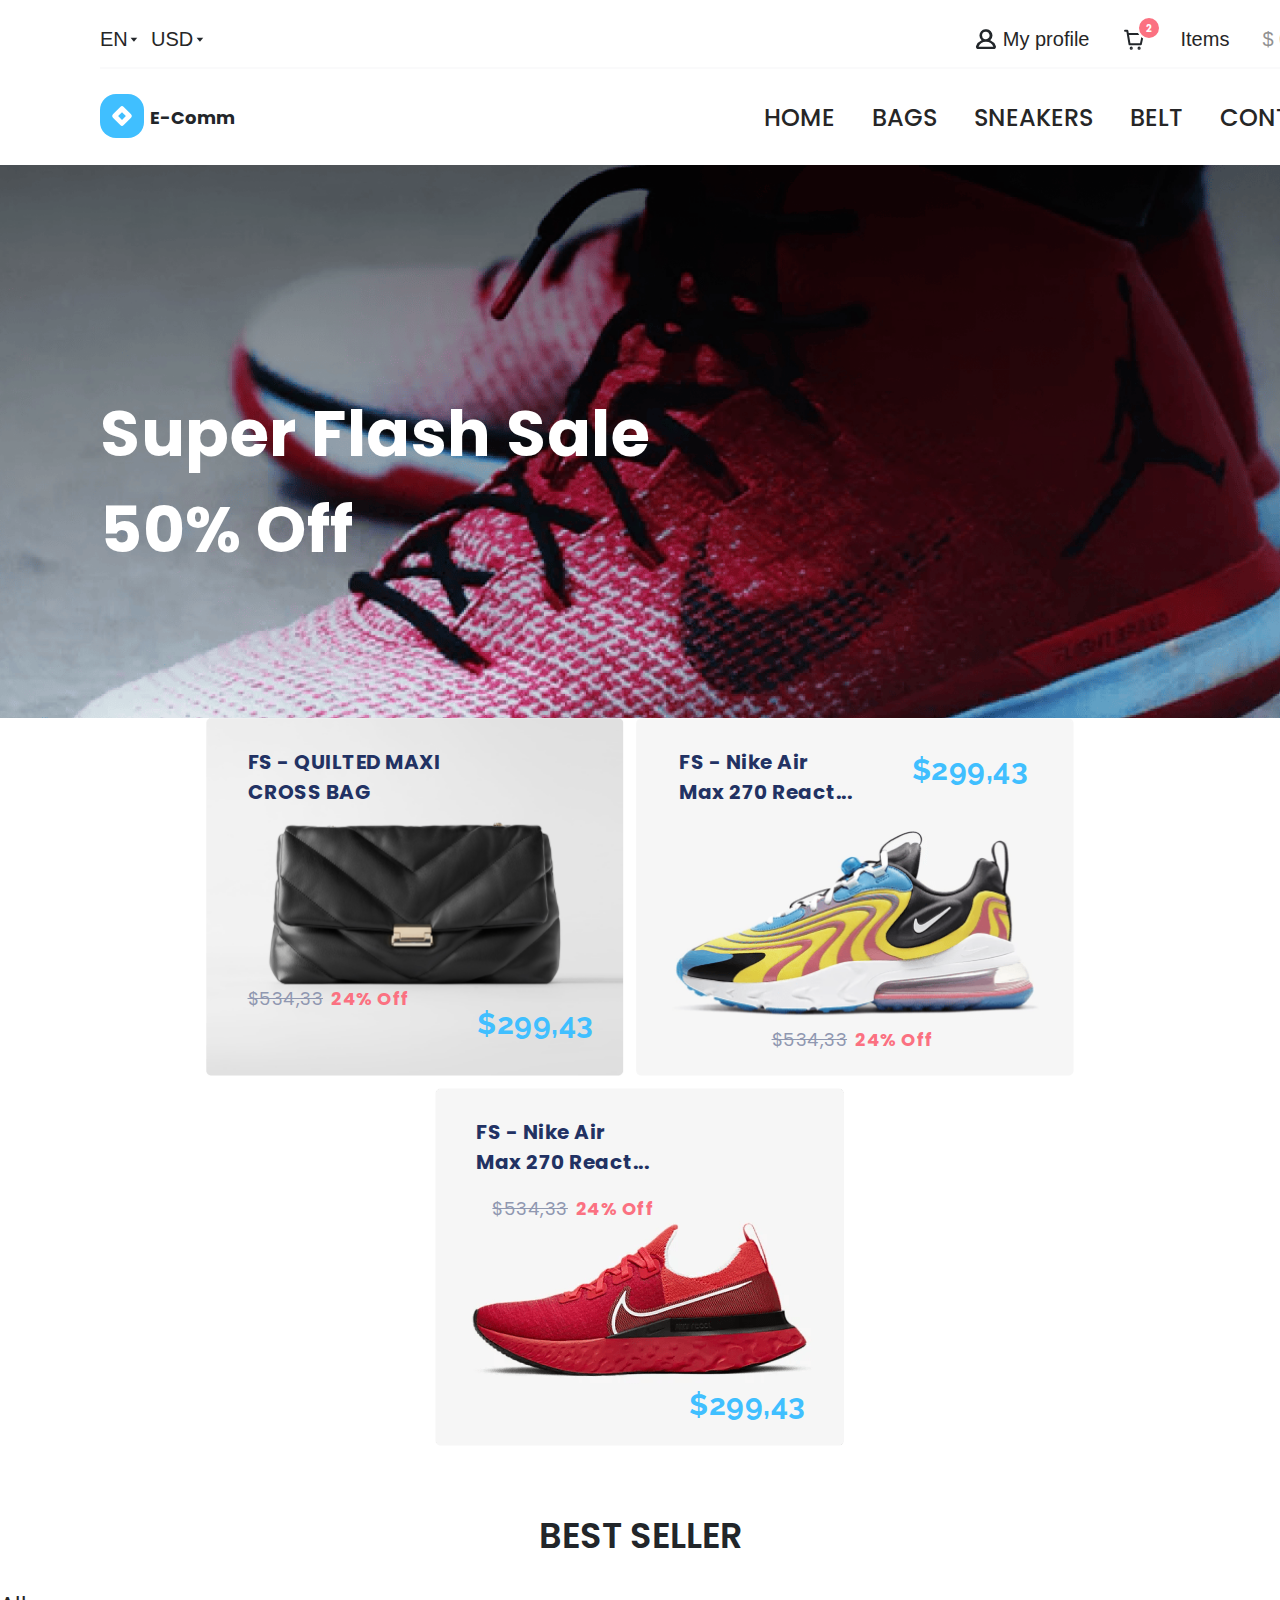
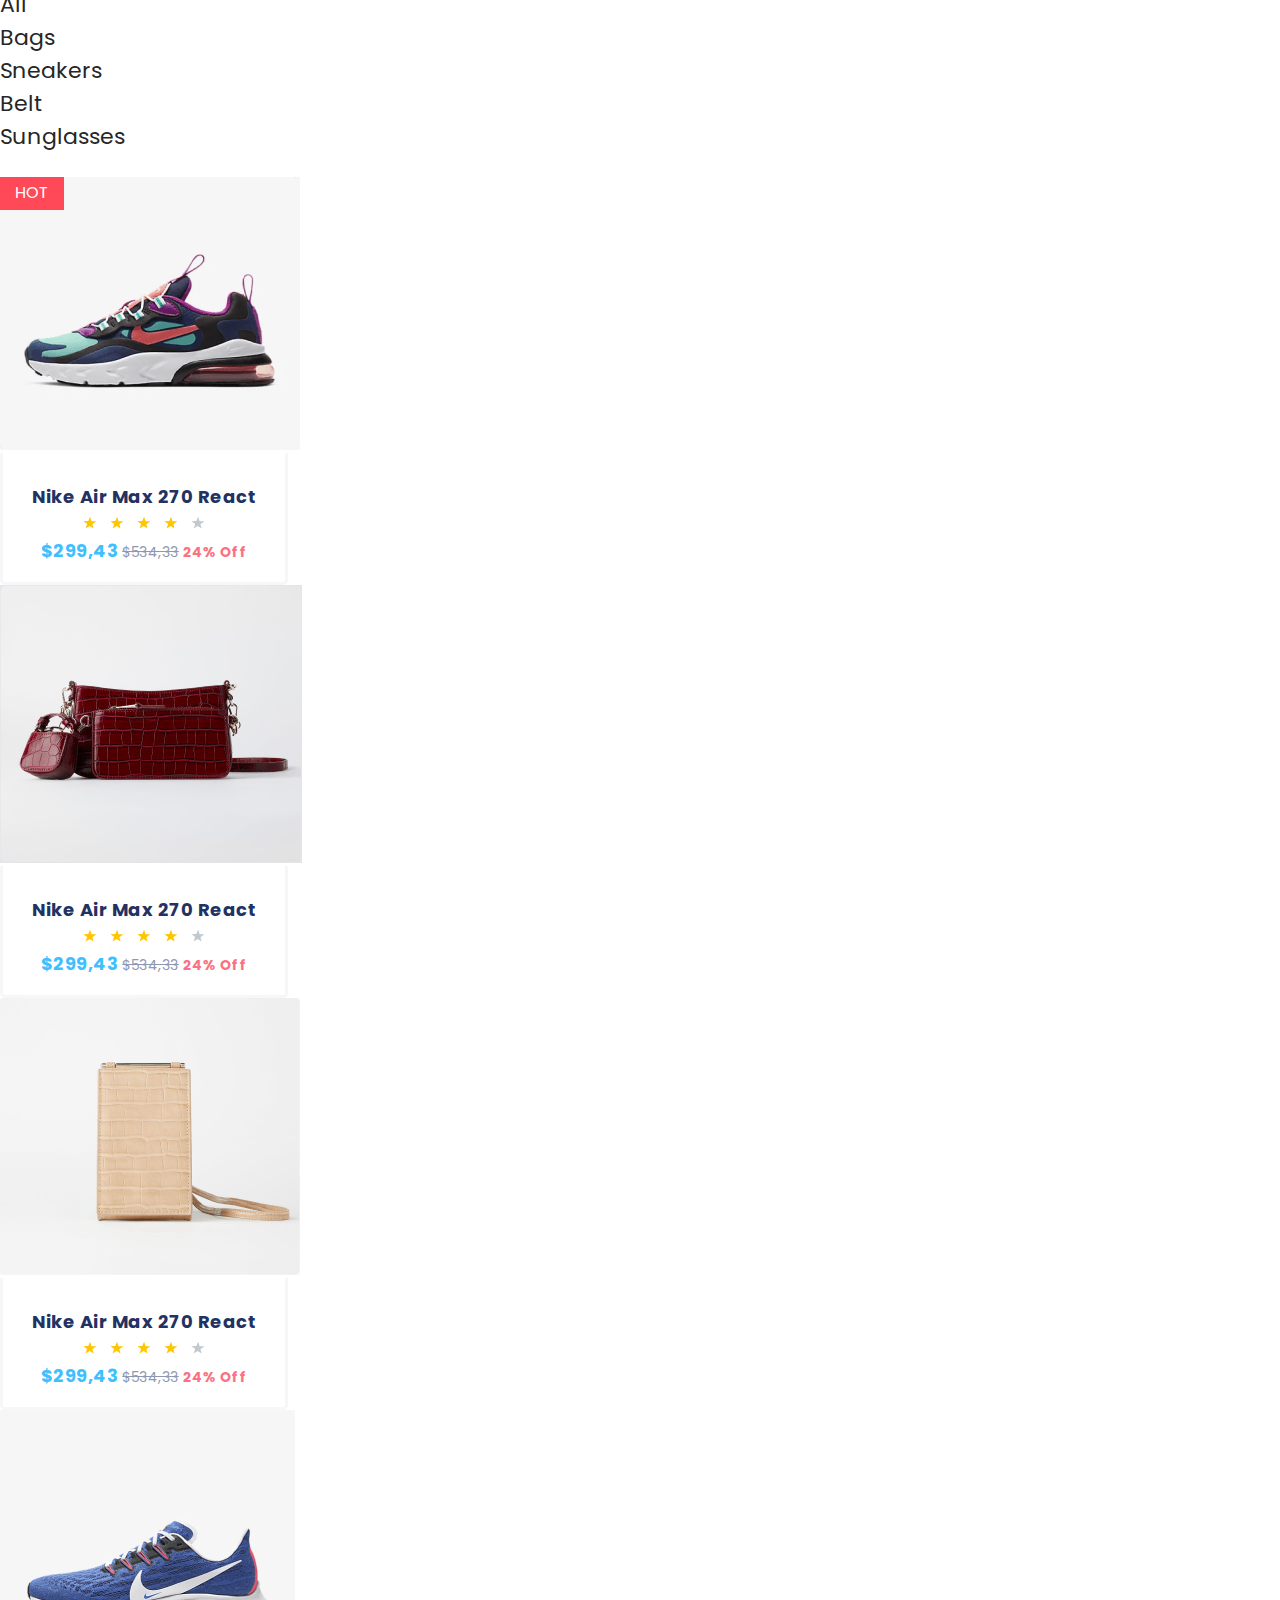
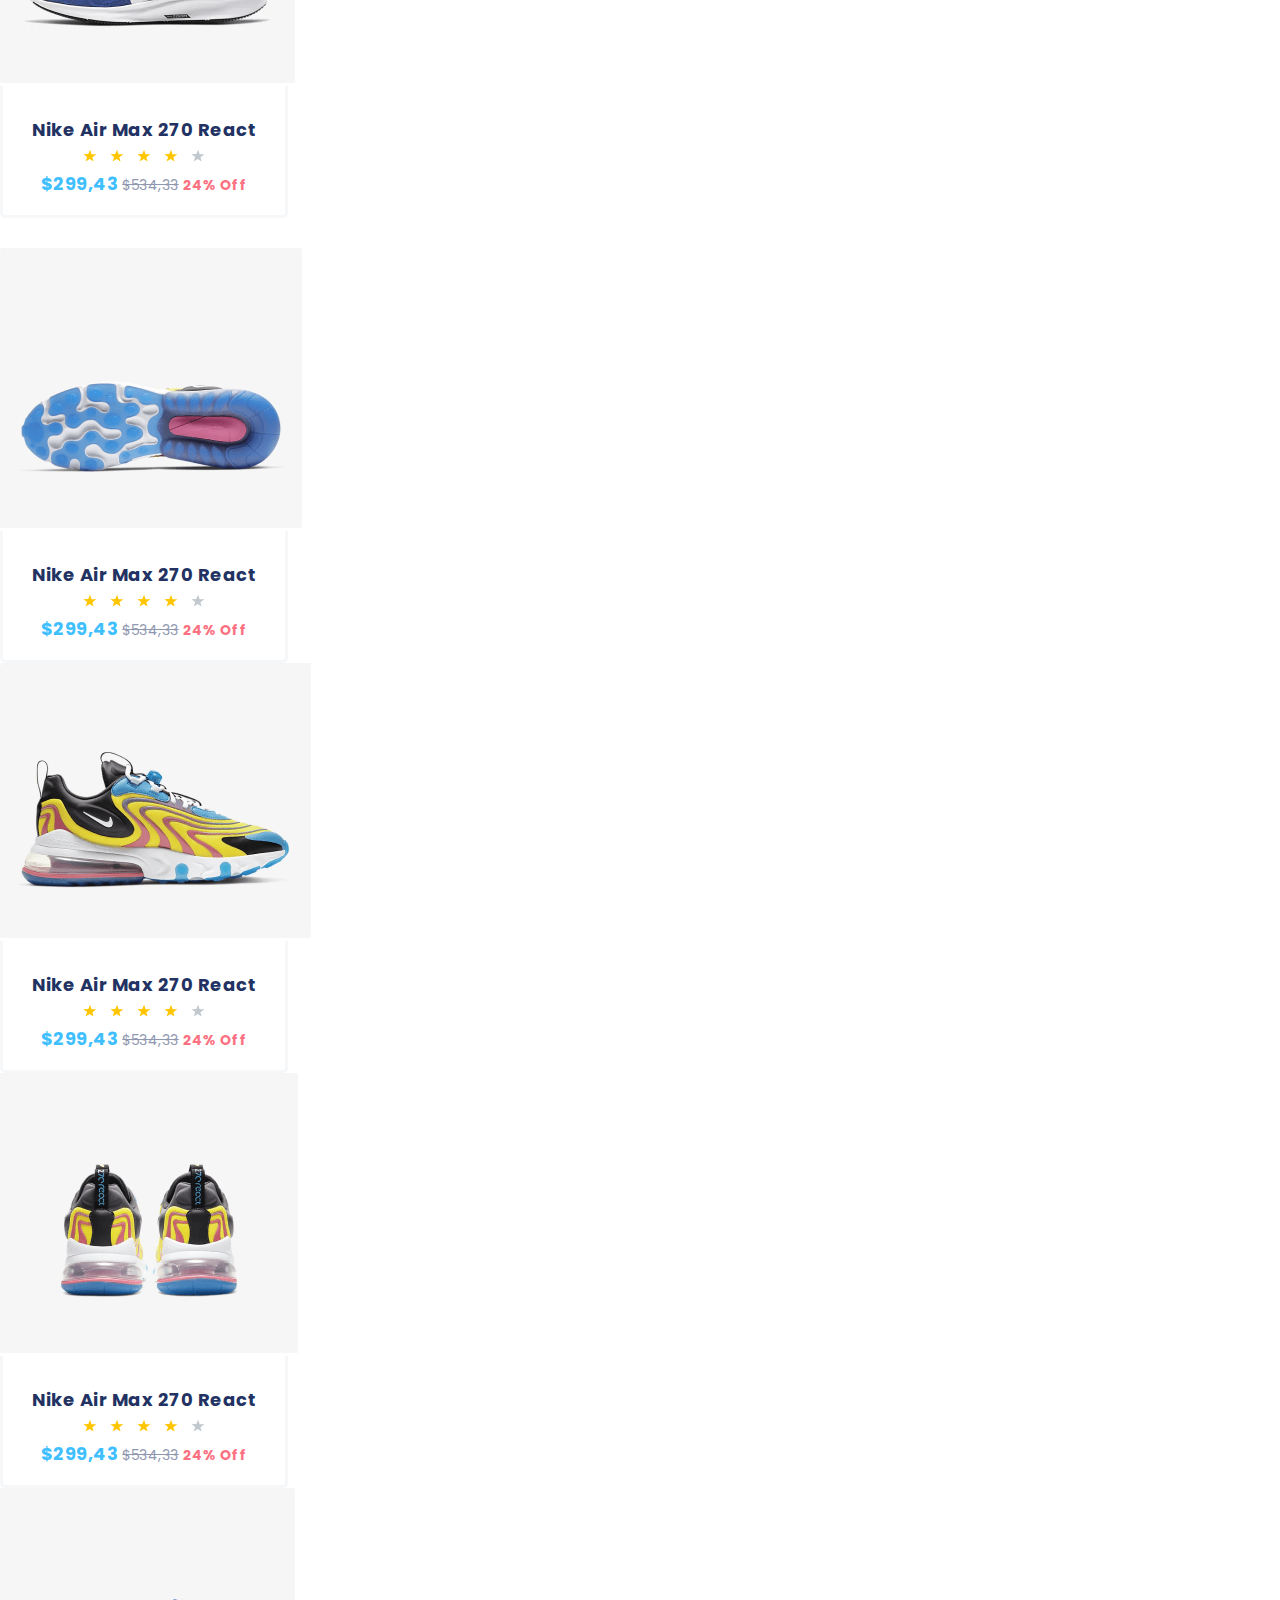
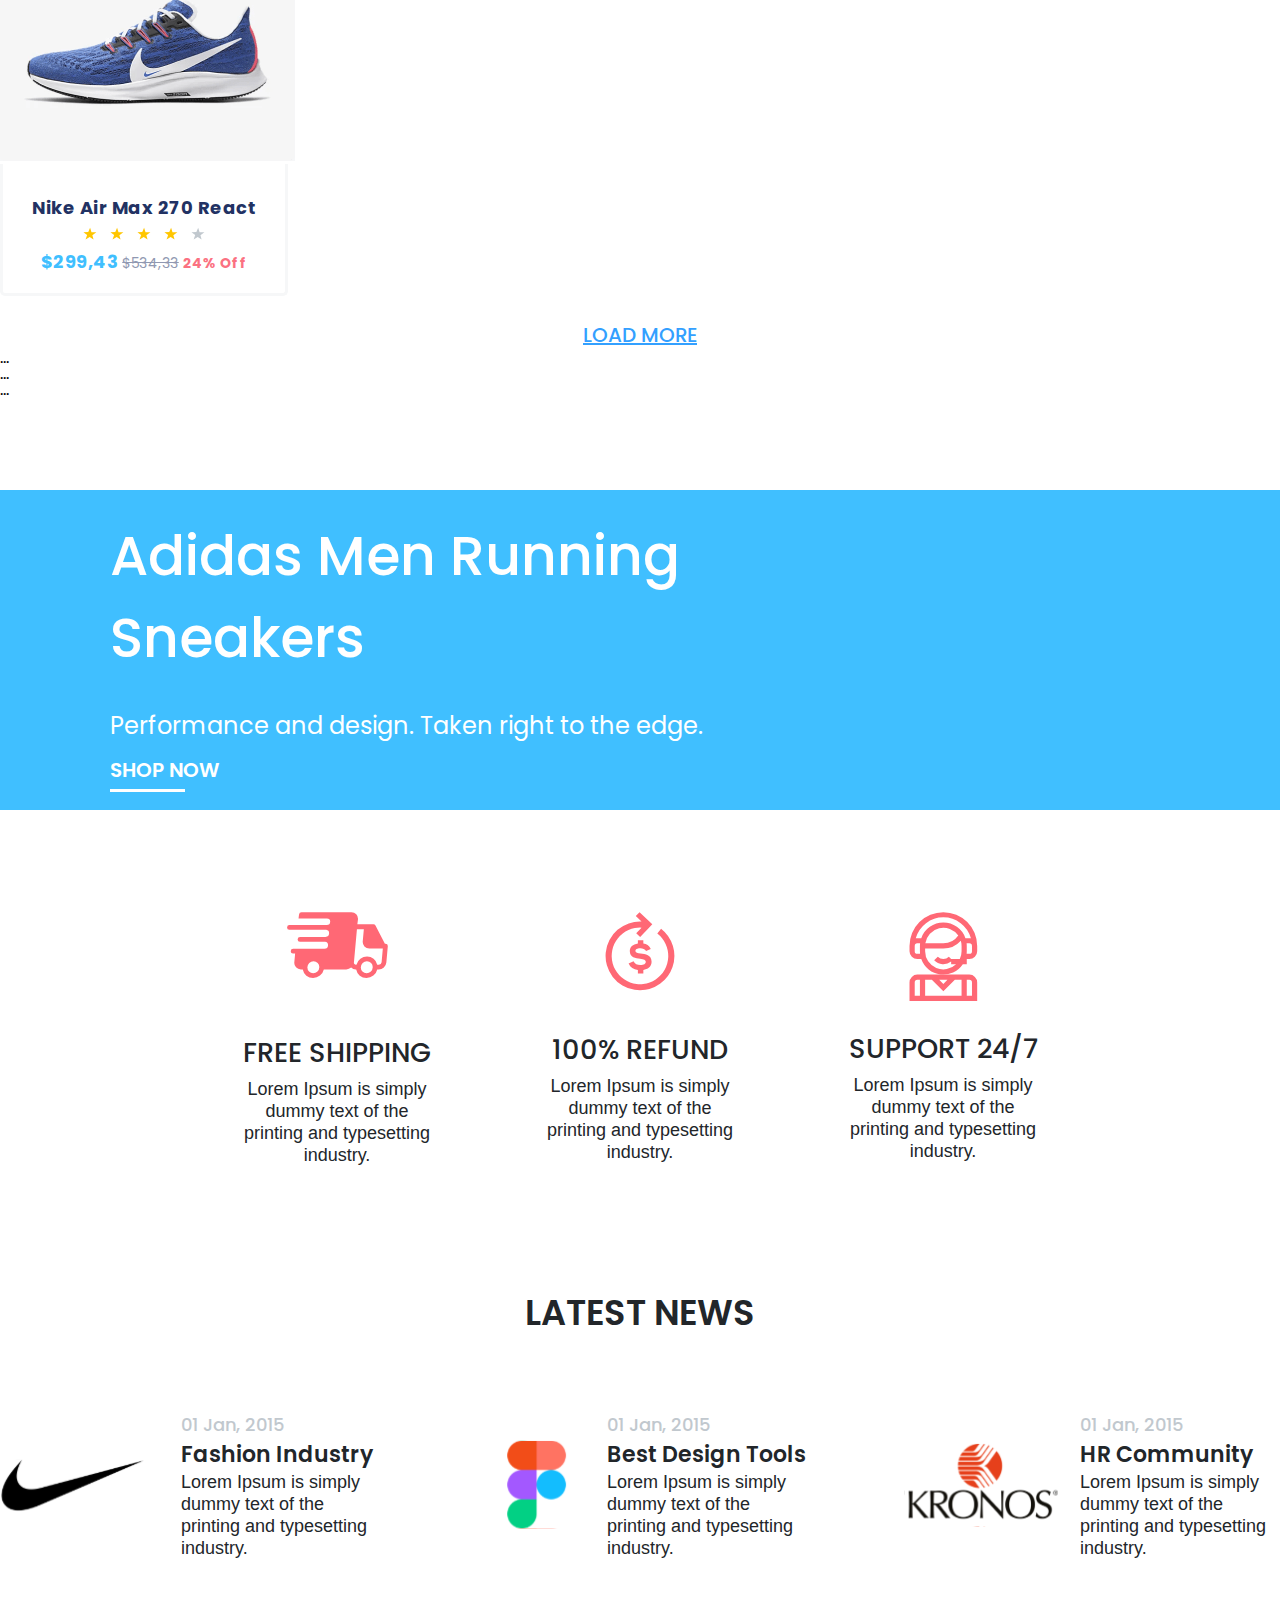
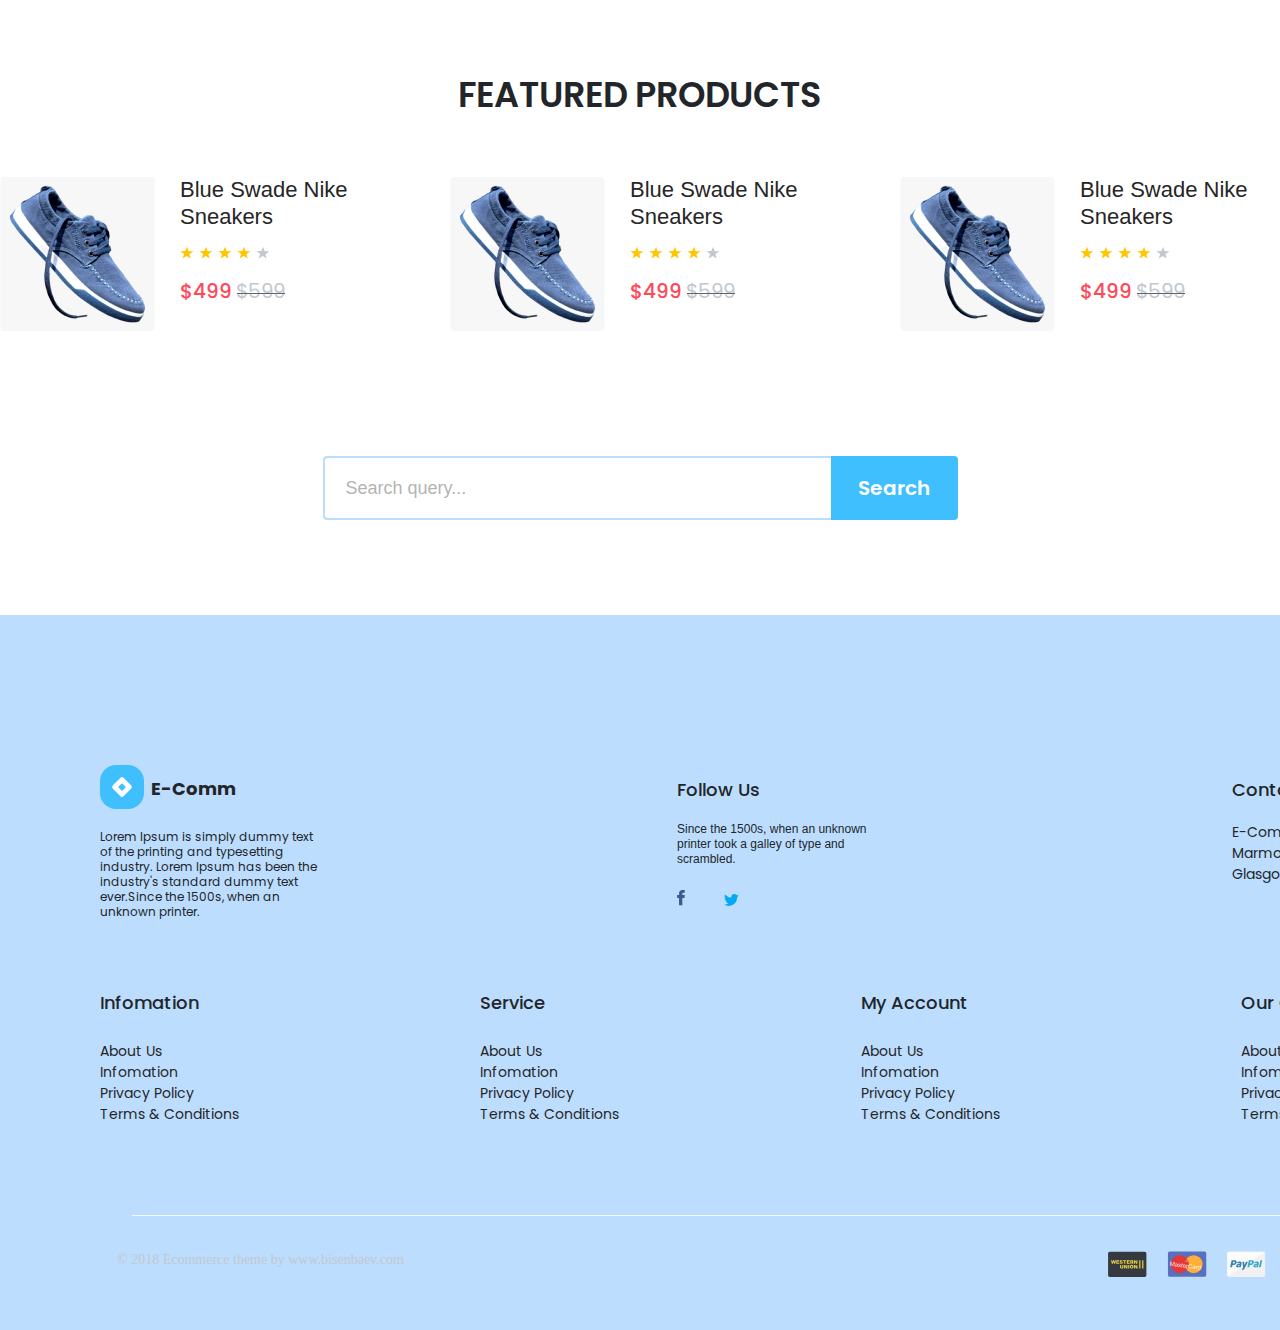
==== commit b968be0e: "save changes in card item" ====
--- a/index.html
+++ b/index.html
@@ -203,7 +203,7 @@
                         <div class="tab-pane fade show active" id="home-tab-pane" role="tabpanel" aria-labelledby="home-tab" tabindex="0">
                         <div class="row row_mrgin">
                             <div class="col">
-                            <div class="card" style="width: 18rem;">
+                            <div class="card card-hot" style="width: 18rem;">
                                 <img class="card__img" src="./img/cardProduct-min.png" alt="">
                                 <div class="hover-block">
                                     <div class="buttons-cover">
--- a/style/custom.css
+++ b/style/custom.css
@@ -36,7 +36,7 @@
 
     display: flex;
     flex-direction: column;
-    margin-top: 1.688rem;
+    margin-top: 27px;
 }
 
 .menu-top {
@@ -205,6 +205,10 @@
     color: #22262A;
 }
 
+.logo-text:hover {
+    color: #40BFFF;
+}
+
 .nav__list {
     display: flex;
     column-gap: 98px;
@@ -489,6 +493,25 @@
 	border: none;
     height: 100%;
     transition: all 100ms ease-in-out;
+}
+
+.card-hot {
+    position: relative;
+}
+
+.card-hot:before {
+    content: 'HOT';
+    position: absolute;
+    z-index: 25;
+    top: 0;
+    left: 0;
+    width: 64px;
+    height: 33px;
+    background-color: #FF4858;
+    color: #FFFFFF;
+    display: flex;
+    align-items: center;
+    justify-content: center;
 }
 
 .card .card__img {
--- a/style/media.css
+++ b/style/media.css
@@ -334,32 +334,9 @@
         column-gap: 9px;
     }
 
-    .header-menu__dropdown {
-        flex-wrap: wrap;
-        flex-direction: column;
-        width: 100%;
-    }
-
-    /* .dropdown_col_one {
-        margin-right: 0px;
-        width: 100%;
-    }
-    .dropdown_col_two {
-        margin-right: 0px;
-        width: 100%;
-    }
-    .dropdown_col_three {
-        margin-right: 0px;
-        width: 100%;
-    }
-    .dropdown_col_four {
-        margin-right: 0px;
-        width: 100%;
-    }
-    
-    .dropdown_col_five {
-        width: 100%;
-    }  */
+    .nav__list>li:hover .header-menu__dropdown {
+        opacity: 0;
+    }
 
     .products-section {
         padding: 0px 15px;
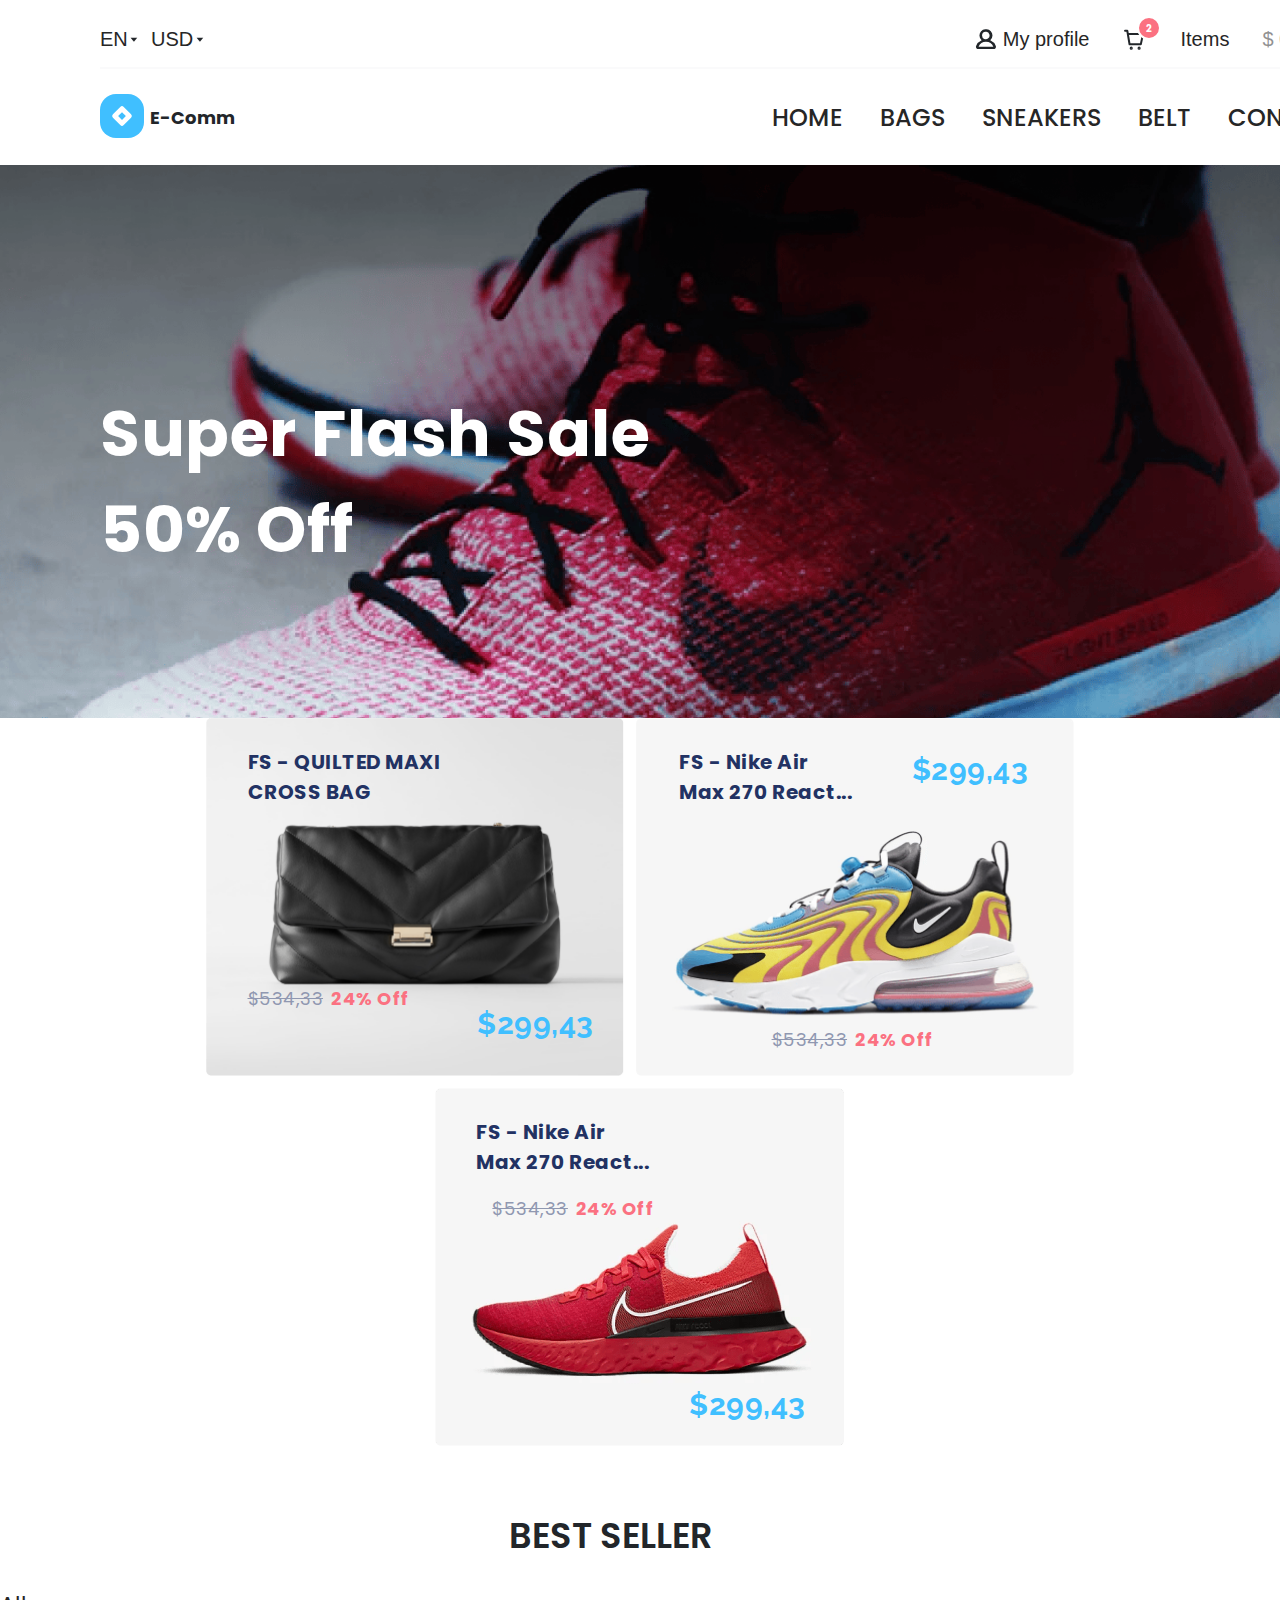
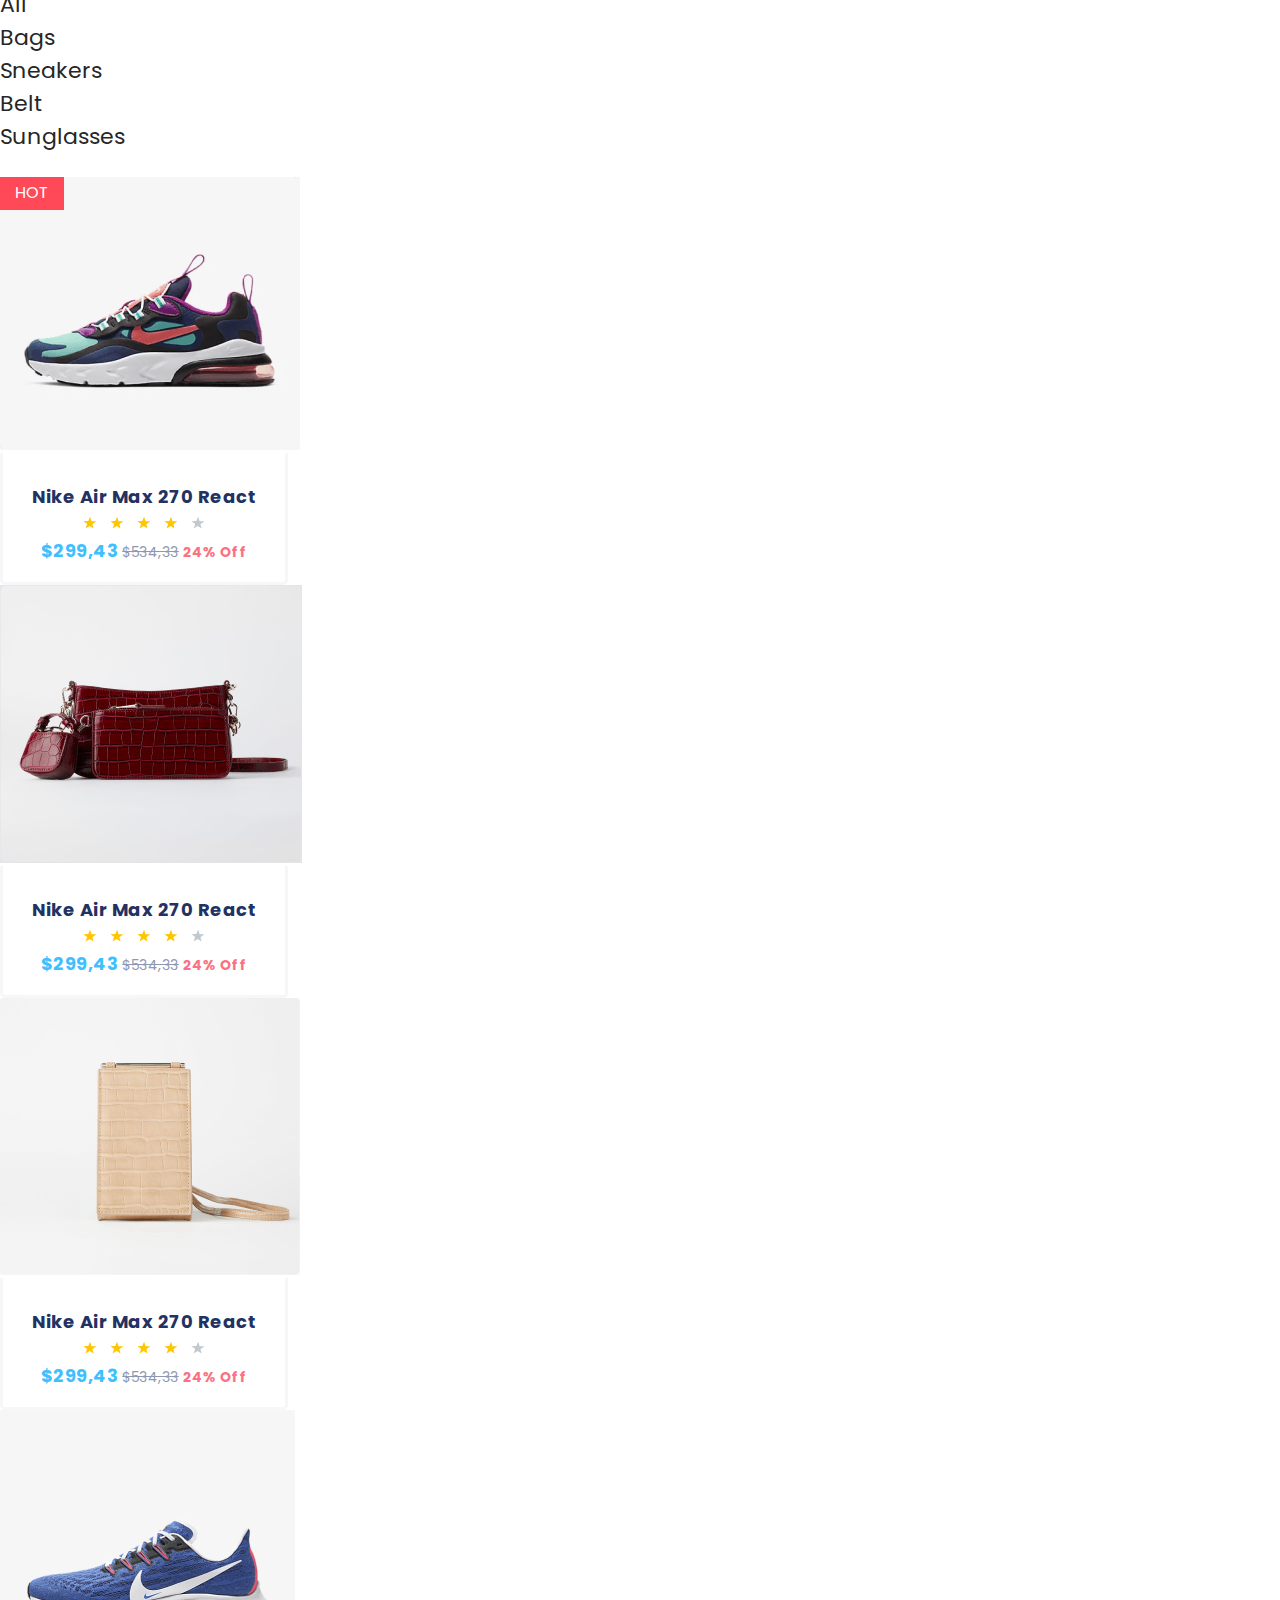
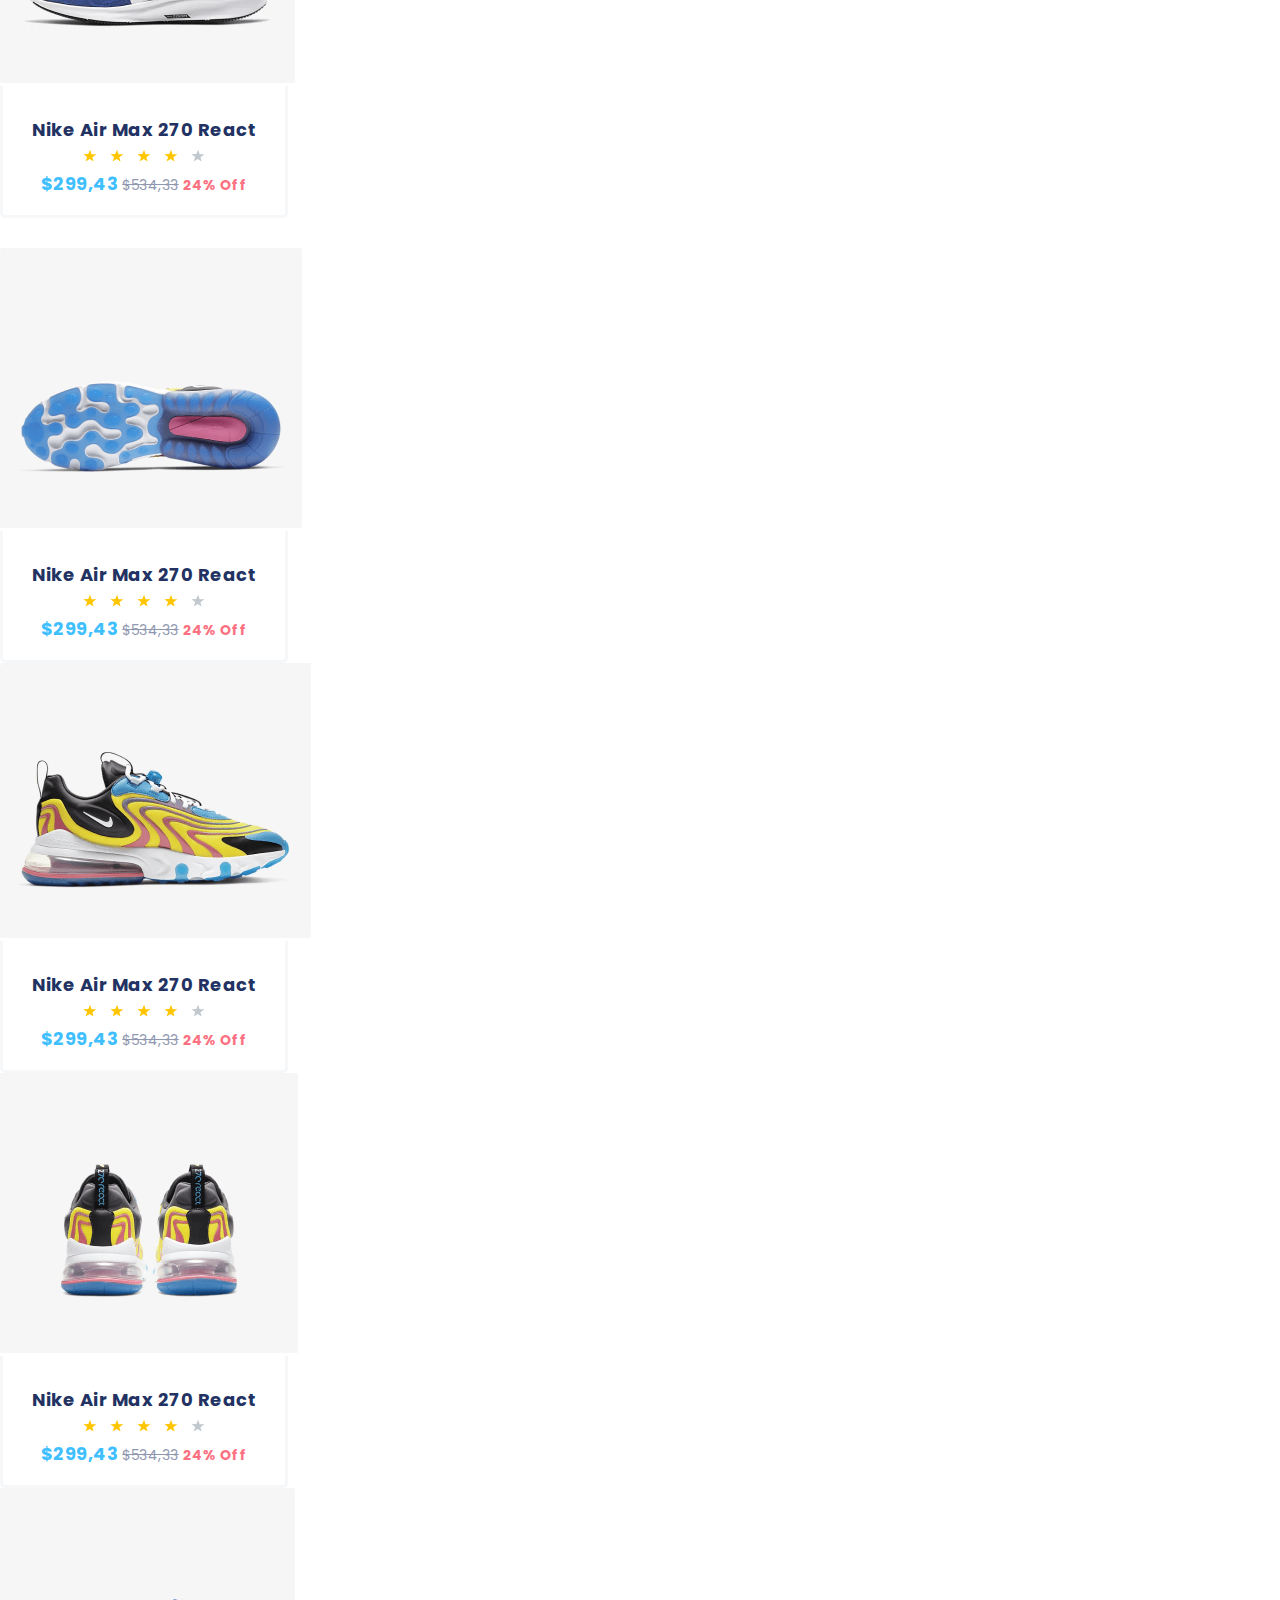
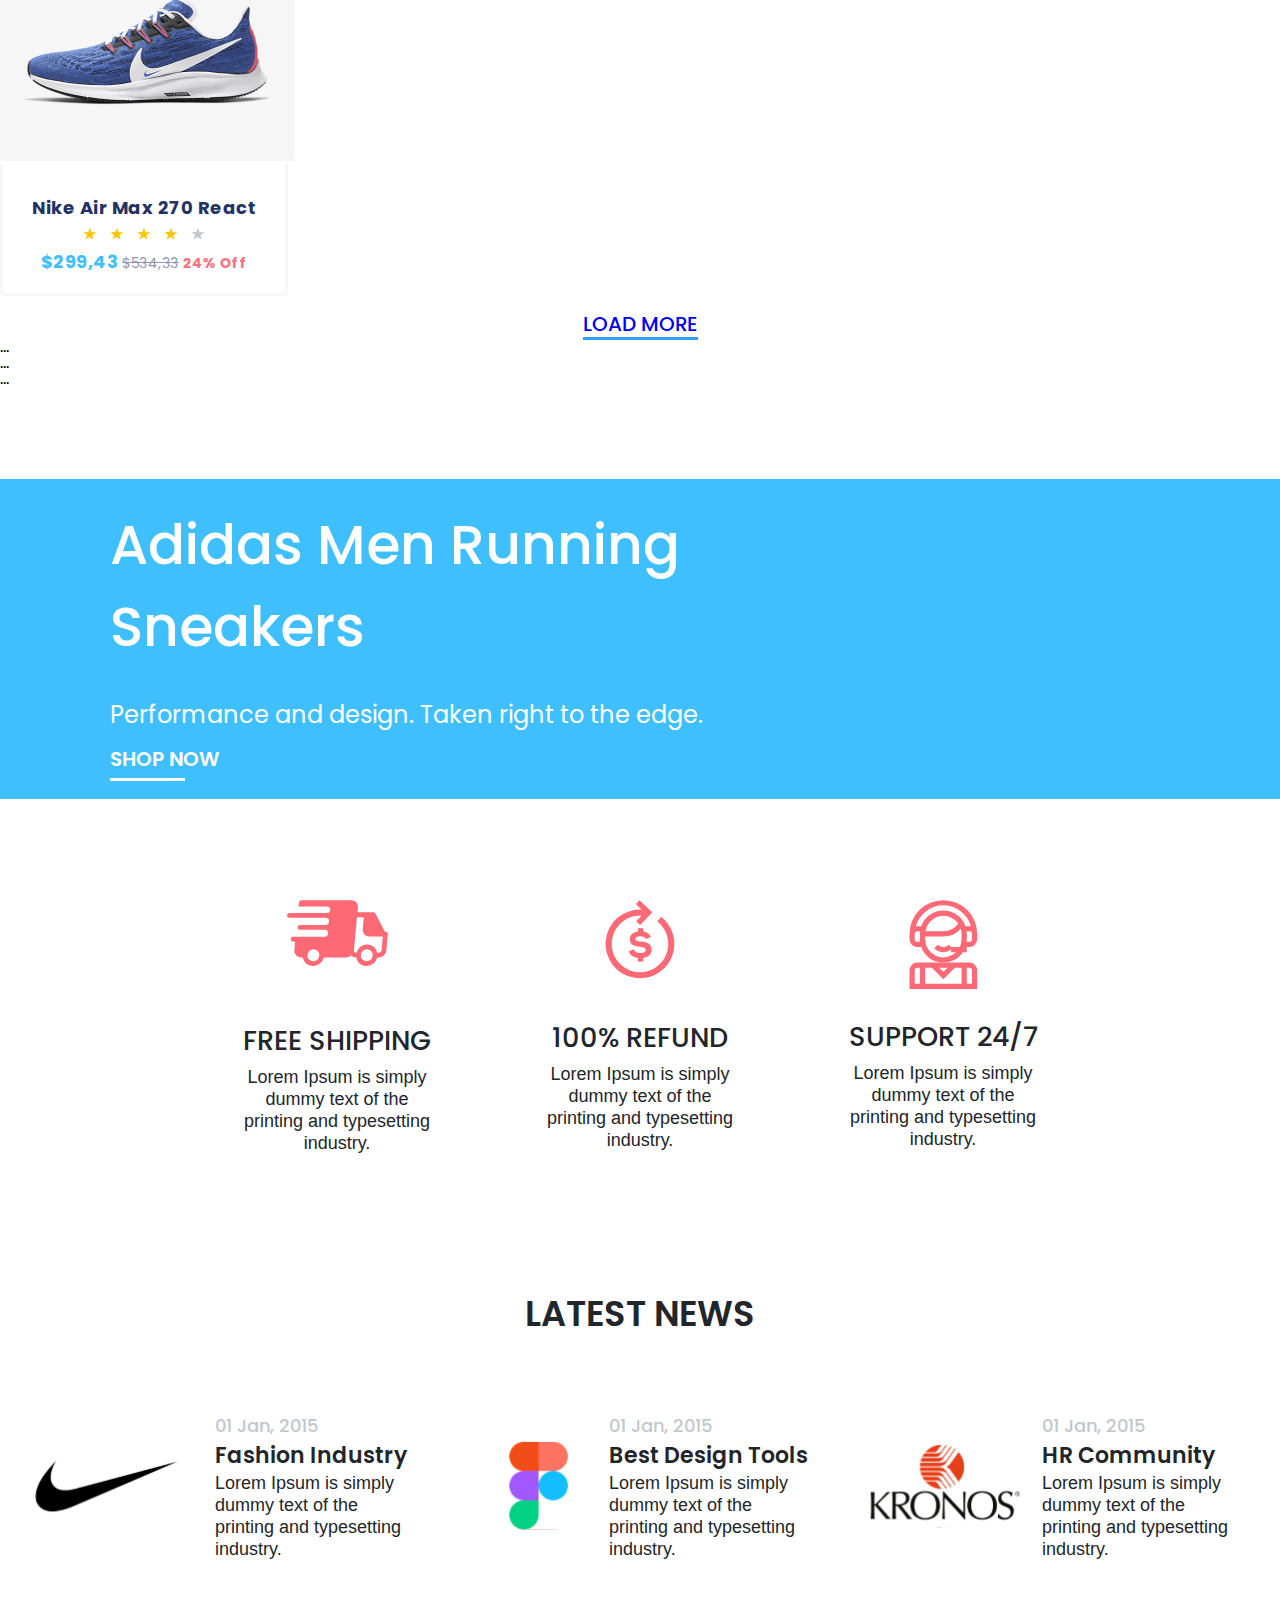
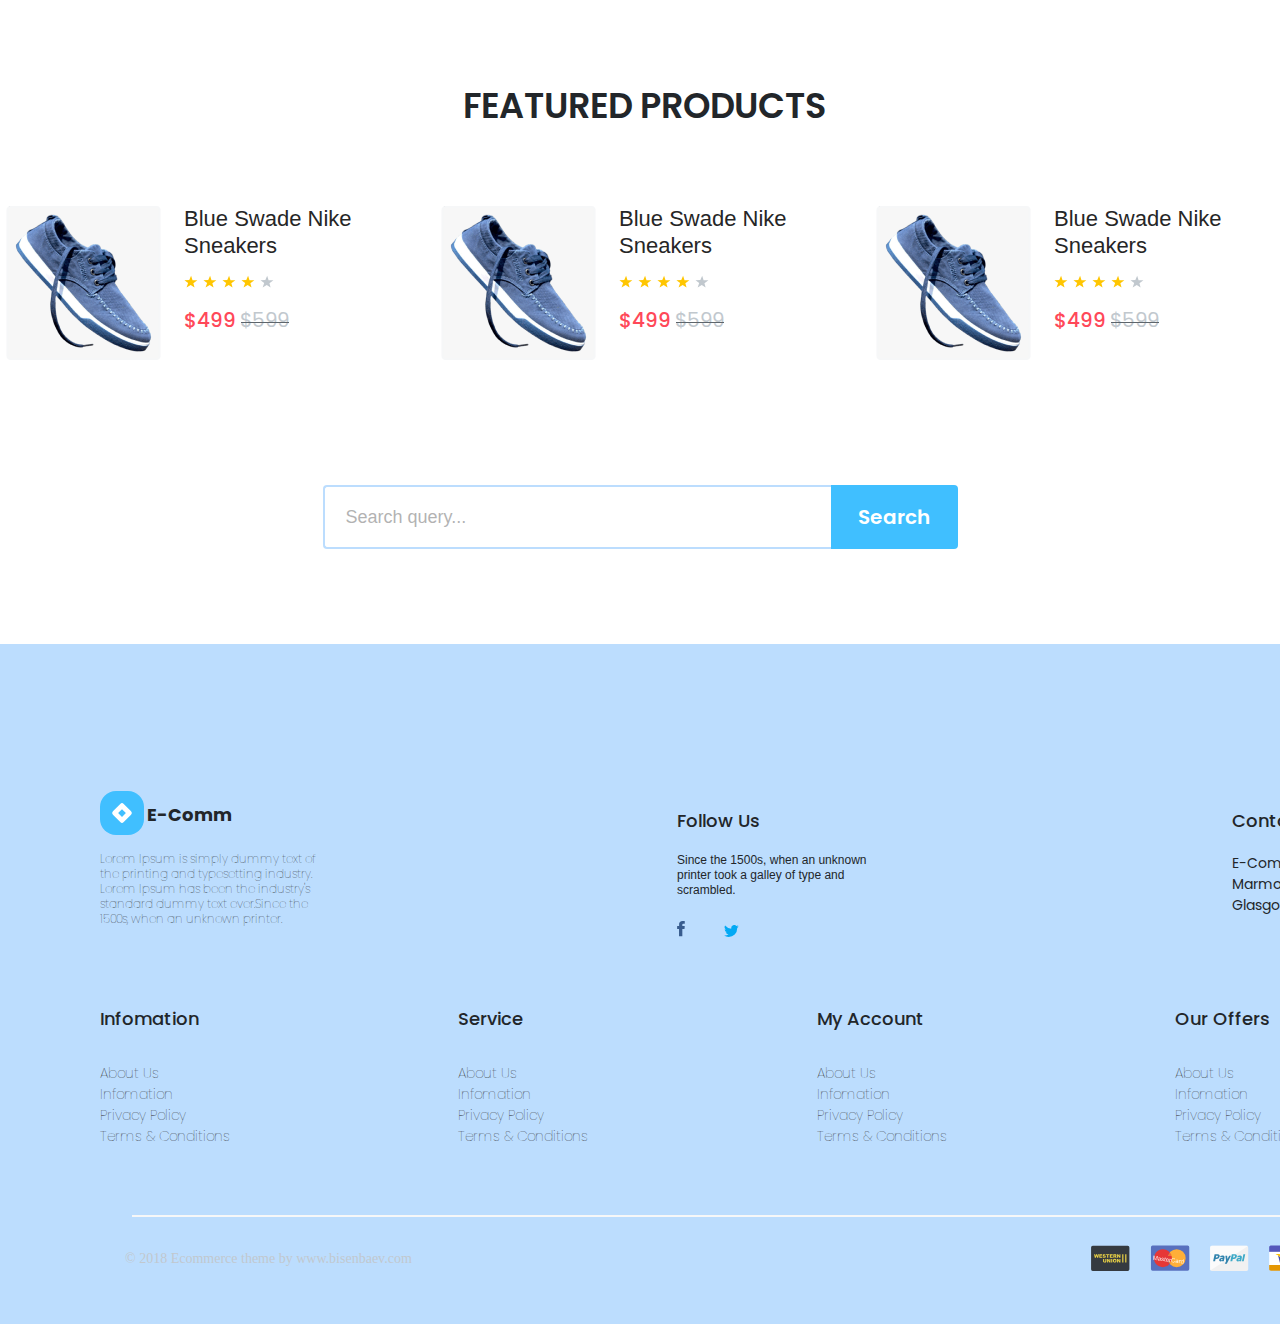
==== commit e1500d16: "add changes" ====
--- a/index.html
+++ b/index.html
@@ -181,7 +181,7 @@
         <section>
             <div class="container ">
                 <div class="tabs-container">
-                    <h2 class="title">best seller</h2>
+                    <h2 class="title title-best-seller">best seller</h2>
                     <ul class="nav nav-tabs" id="myTab" role="tablist">
                         <li class="nav-item" role="presentation">
                         <button class="tab-controls" id="all-tab" data-bs-toggle="tab" data-bs-target="#home-tab-pane" type="button" role="tab" aria-controls="home-tab-pane" aria-selected="true">All</button>
@@ -493,8 +493,8 @@
                                 </div>
                             </div>
                         </div>
-                        <div class="tab__load-more-link">
-                            <a href="#" class="tab__load-more">load more</a>
+                        <div class="tab__load-more">
+                            <a href="#" class="tab__load-more__link">load more</a>
                         </div>
                         <div class="tab-pane fade" id="profile-tab-pane" role="tabpanel" aria-labelledby="profile-tab" tabindex="0">...</div>
                         <div class="tab-pane fade" id="contact-tab-pane" role="tabpanel" aria-labelledby="contact-tab" tabindex="0">...</div>
@@ -557,7 +557,7 @@
                             <p class="latest-news-col__text">Lorem Ipsum is simply dummy text of the printing and typesetting industry.</p>
                         </div>
                     </div>
-                    <div class="latest-news-col">
+                    <div class="latest-news-col latest-news-col-padding">
                         <img class="latest-news-col__log-kronos" src="./img/kronos-logo.svg" alt=""/>
                         <div class="latest-news-col__details">
                             <p class="latest-news-col__date">01 Jan, 2015</p>
@@ -570,10 +570,10 @@
         </section>
         <section>
             <div class="products-section">
-                <h2 class="title">featured products</h2>
+                <h2 class="title title-featured">featured products</h2>
                 <div class="featured-products-row">
                     <div class="featured-products-col">
-                        <img src="./img/featured-prod-min.png" alt=""/>
+                        <img class="featured-products-image1" src="./img/featured-prod-min.png" alt=""/>
                         <div class="featured-products-col__right">
                             <h4>Blue Swade Nike Sneakers</h4>
                             <div class="featured-products__rating">
@@ -589,8 +589,8 @@
                             </div>
                         </div>
                     </div>
-                    <div class="featured-products-col">
-                        <img src="./img/featured-prod-min.png" alt="">
+                    <div class="featured-products-col featured-products-col-middle">
+                        <img class="featured-products-image2" src="./img/featured-prod-min.png" alt="">
                         <div class="featured-products-col__right">
                             <h4>Blue Swade Nike Sneakers</h4>
                             <div class="featured-products__rating">
@@ -606,8 +606,8 @@
                             </div>
                         </div>
                     </div>
-                    <div class="featured-products-col">
-                        <img src="./img/featured-prod-min.png" alt="">
+                    <div class="featured-products-col featured-products-col-last">
+                        <img class="featured-products-image3" src="./img/featured-prod-min.png" alt="">
                         <div class="featured-products-col__right">
                             <h4>Blue Swade Nike Sneakers</h4>
                             <div class="featured-products__rating">
--- a/style/custom.css
+++ b/style/custom.css
@@ -1,6 +1,6 @@
 
 @font-face {
-    src: url(../ProximaNova/Proxima-Nova-Font.otf);
+    src: url(../fonts/ProximaNova/Proxima-Nova-Font.otf);
 } 
 
 body {
@@ -13,18 +13,15 @@
     width: 10px;
 }
 
-  /* Track */
 ::-webkit-scrollbar-track {
     background-color: #FFFFFF;
 }
 
-  /* Handle */
 ::-webkit-scrollbar-thumb {
     background: #888;
     border-radius: 15px;
 }
 
-  /* Handle on hover */
 ::-webkit-scrollbar-thumb:hover {
     background: rgb(96, 96, 96); 
 }
@@ -188,7 +185,7 @@
 }
 
 .header-menu__nav {
-    padding-right: 40px;
+    padding-right: 32px;
 }
 
 .header-menu__logo {
@@ -635,6 +632,10 @@
     font-size: 35px;
     line-height: 52px;
     color: #22262A;
+}
+
+.title-best-seller {
+    padding-right: 60px;
     margin-bottom: 26px;
 }
 
@@ -677,19 +678,28 @@
 	display: block;
 }
 
-.tab__load-more-link {
+.tab__load-more {
     display: flex;
     justify-content: center;
-    margin-top: 24px;
-}
-
-.tab__load-more {
+    margin-top: 13px;
+}
+
+.tab__load-more__link {
+    position: relative;
     font-weight: 500;
     text-transform: uppercase;
-    text-decoration: underline;
     font-size: 20px;
     line-height: 30px;
-    color: #33A0FF;
+}
+
+.tab__load-more__link:after {
+    content: '';
+    position: absolute;
+    top: 28px;
+    left: 0;
+    background-color: #33A0FF;
+    width: 115px;
+    height: 3px;
 }
 
 .middle-banner {
@@ -755,7 +765,7 @@
     width: 100%;
     max-width: 1290px;
 	margin: 0 auto;
-    margin-top: 102px;
+    margin-top: 101px;
     font-family: 'Poppins', sans-serif;
 }
 
@@ -819,7 +829,7 @@
     max-width: 1290px;
 	margin: 0 auto;
 
-    margin-top: 121px;
+    margin-top: 134px;
 }
 
 .latest-news-row {
@@ -832,12 +842,18 @@
     display: flex;
 }
 
+.latest-news-col-padding {
+    padding-right: 38px;
+}
+
 .latest-news-col__log-nike {
     padding-right: 35px;
+    padding-left: 34px;
 }
 
 .latest-news-col__log-figma {
     padding-right: 11px;
+    margin-left: 8px;
 }
 
 .latest-news-col__log-kronos {
@@ -867,7 +883,7 @@
 
 .latest-news-col__text {
     font-family: 'Proxima Nova', sans-serif;
-    font-weight: 400;
+    font-weight: 100;
     font-size: 18px;
     line-height: 22px;
     color: #22262A;
@@ -879,18 +895,41 @@
     max-width: 1290px;
 	margin: 0 auto;
 
-    margin-top: 110px;
+    margin-top: 120px;
+}
+
+.title-featured {
+    padding-left: 10px;
 }
 
 .featured-products-row {
     display: flex;
-    justify-content: space-between;
-    margin-top: 55px;
+    margin-top: 73px;
 }
 
 .featured-products-col {
     display: flex;
-    column-gap: 25px;
+}
+
+.featured-products-col-middle {
+    margin-left: 57px;
+}
+
+.featured-products-col-last {
+    margin-left: 57px;
+}
+
+.featured-products-image1 {
+    padding-right: 23px;
+    margin-left: 6px;
+}
+
+.featured-products-image2 {
+    padding-right: 23px;
+}
+
+.featured-products-image3 {
+    padding-right: 23px;
 }
 
 .featured-products-col__right {
@@ -1018,6 +1057,7 @@
     max-width: 1290px;
 	margin: 0 auto;
     margin-top: 95px;
+    padding-left: 28px;
 }
 
 .footer-container h4 {
@@ -1030,28 +1070,28 @@
 }
 
 .footer-upper__logo {
-    padding-top: 150px;
-    padding-right: 308px;
+    padding-top: 147px;
+    padding-right: 310px;
 }
 
 .footer-upper__logo-wrap {
     display: flex;
     align-items: center;
-    column-gap: 7px;
-    padding-bottom: 16px;
+    column-gap: 3px;
+    padding-bottom: 12px;
 }
 
 .footer-upper__logo-text {
     width: 220px;
     font-family: 'Poppins', sans-serif;
-    font-weight: 400;
+    font-weight: 100;
     font-size: 12px;
     line-height: 15px;
 
     color: #22262A;
 }
 .footer-upper__networks {
-    padding-top: 161px;
+    padding-top: 163px;
     padding-right: 189px;
 }
 
@@ -1069,7 +1109,7 @@
 }
 
 .footer-upper__address {
-    padding-top: 161px;
+    padding-top: 163px;
 }
 
 .footer-upper__address address {
@@ -1094,8 +1134,8 @@
     display: flex;
 }
 .footer-middle {
-    padding-top: 70px;
-    padding-bottom:179px;
+    padding-top: 65px;
+    padding-bottom:151px;
     position: relative;
 }
 
@@ -1114,26 +1154,32 @@
 .footer-middle__navigation {
     display: flex;
     justify-content: space-between;
+    padding-right: 75px;
 }
 
 .footer-middle__navigation h4 {
-    padding-bottom: 25px;
+    padding-bottom: 31px;
 }
 
 .footer-middle__navigation ul li a {
     font-family: 'Poppins', sans-serif;
+    font-weight: 100;
     font-size: 14px;
     line-height: 21px;
 
     color: #262626;
 }
 
+.footer-middle__navigation ul li a:hover {
+    text-shadow: 2px 2px #000000;
+}
+
 .footer-bottom {
     display: flex;
     justify-content: space-between;
     position: relative;
     bottom: 53px;
-    padding: 0px 55px 0px 17px
+    padding: 0px 72px 0px 25px;
 }
 
 .footer-bottom__copyright p {
@@ -1141,6 +1187,7 @@
     font-size: 14px;
     line-height: 17px;
     color: #C1C8CE;
+    padding-top: 5px;
 }
 
 .footer-bottom__payments {
--- a/style/media.css
+++ b/style/media.css
@@ -99,7 +99,7 @@
         left: 0;
         right: 0;
         background-color: #FFFFFF;
-        z-index: 1;
+        z-index: 30;
         padding: 46px 30px;
 
         display: flex;
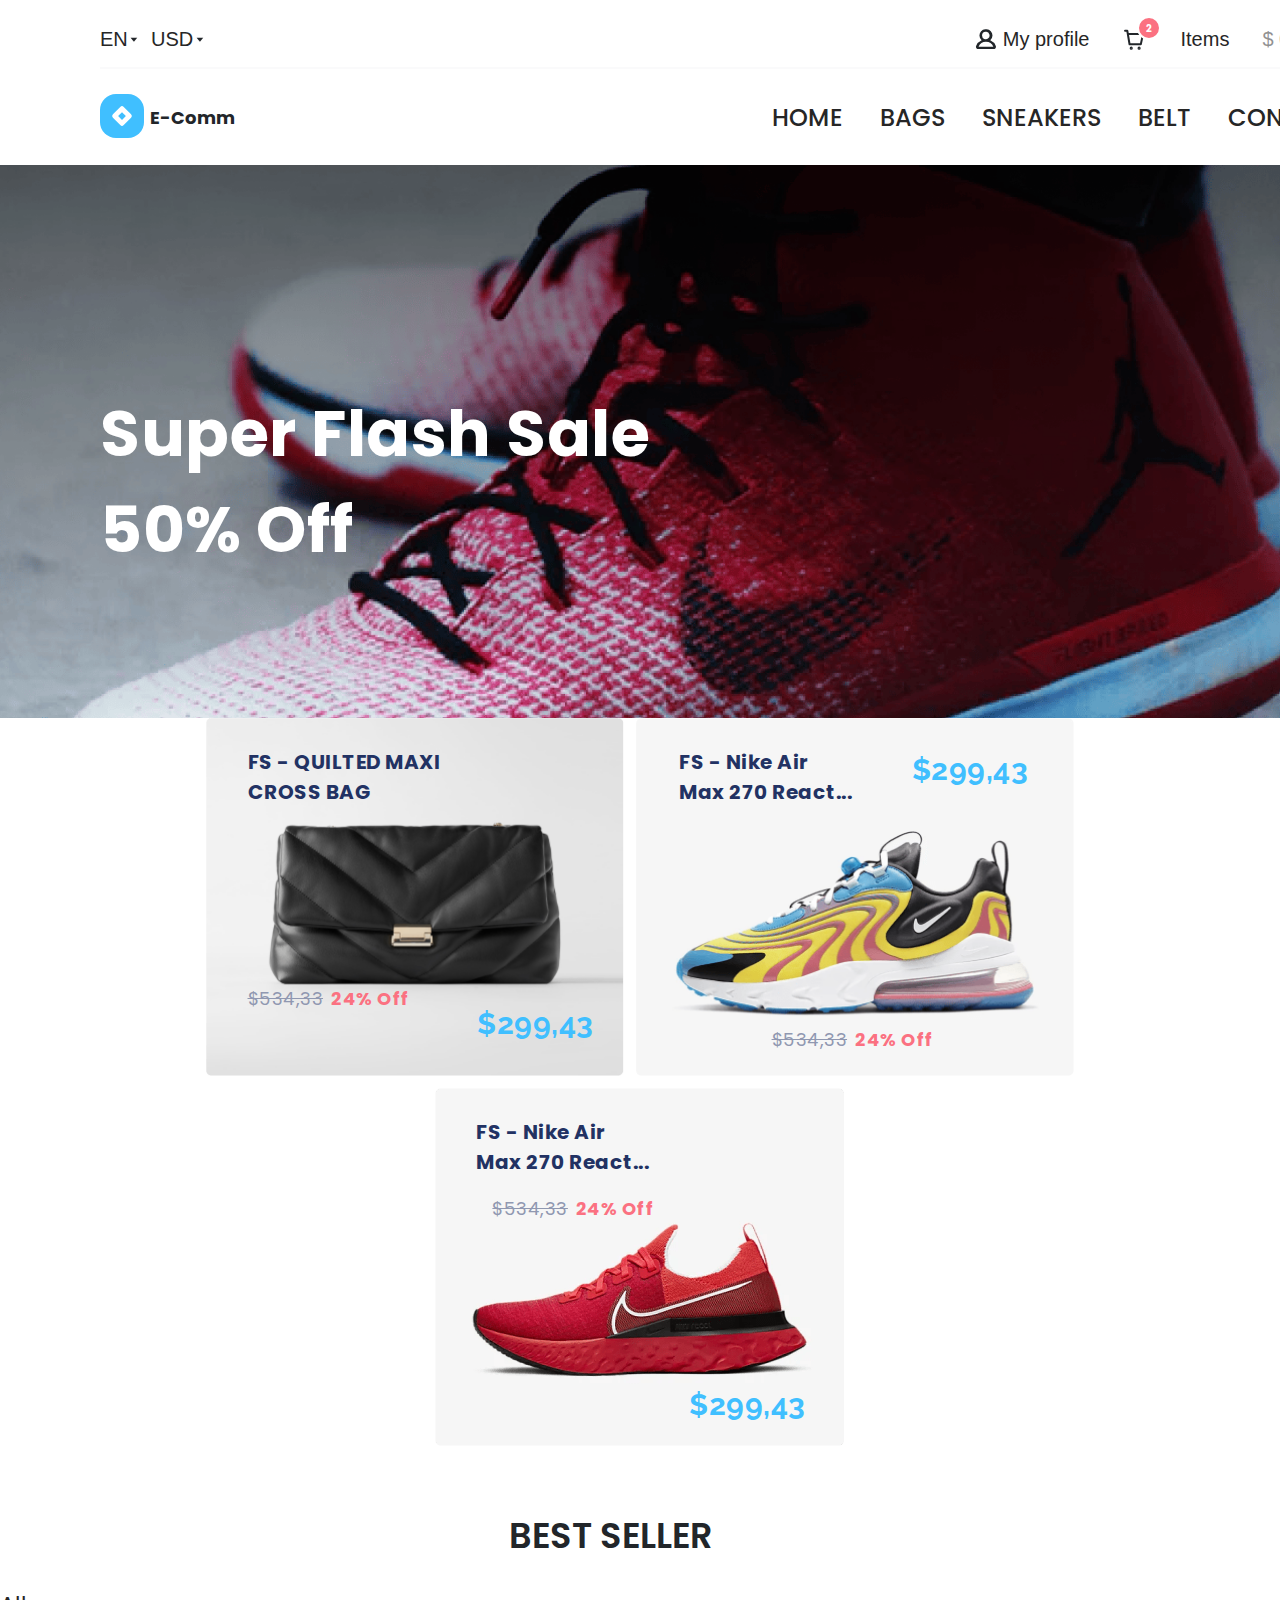
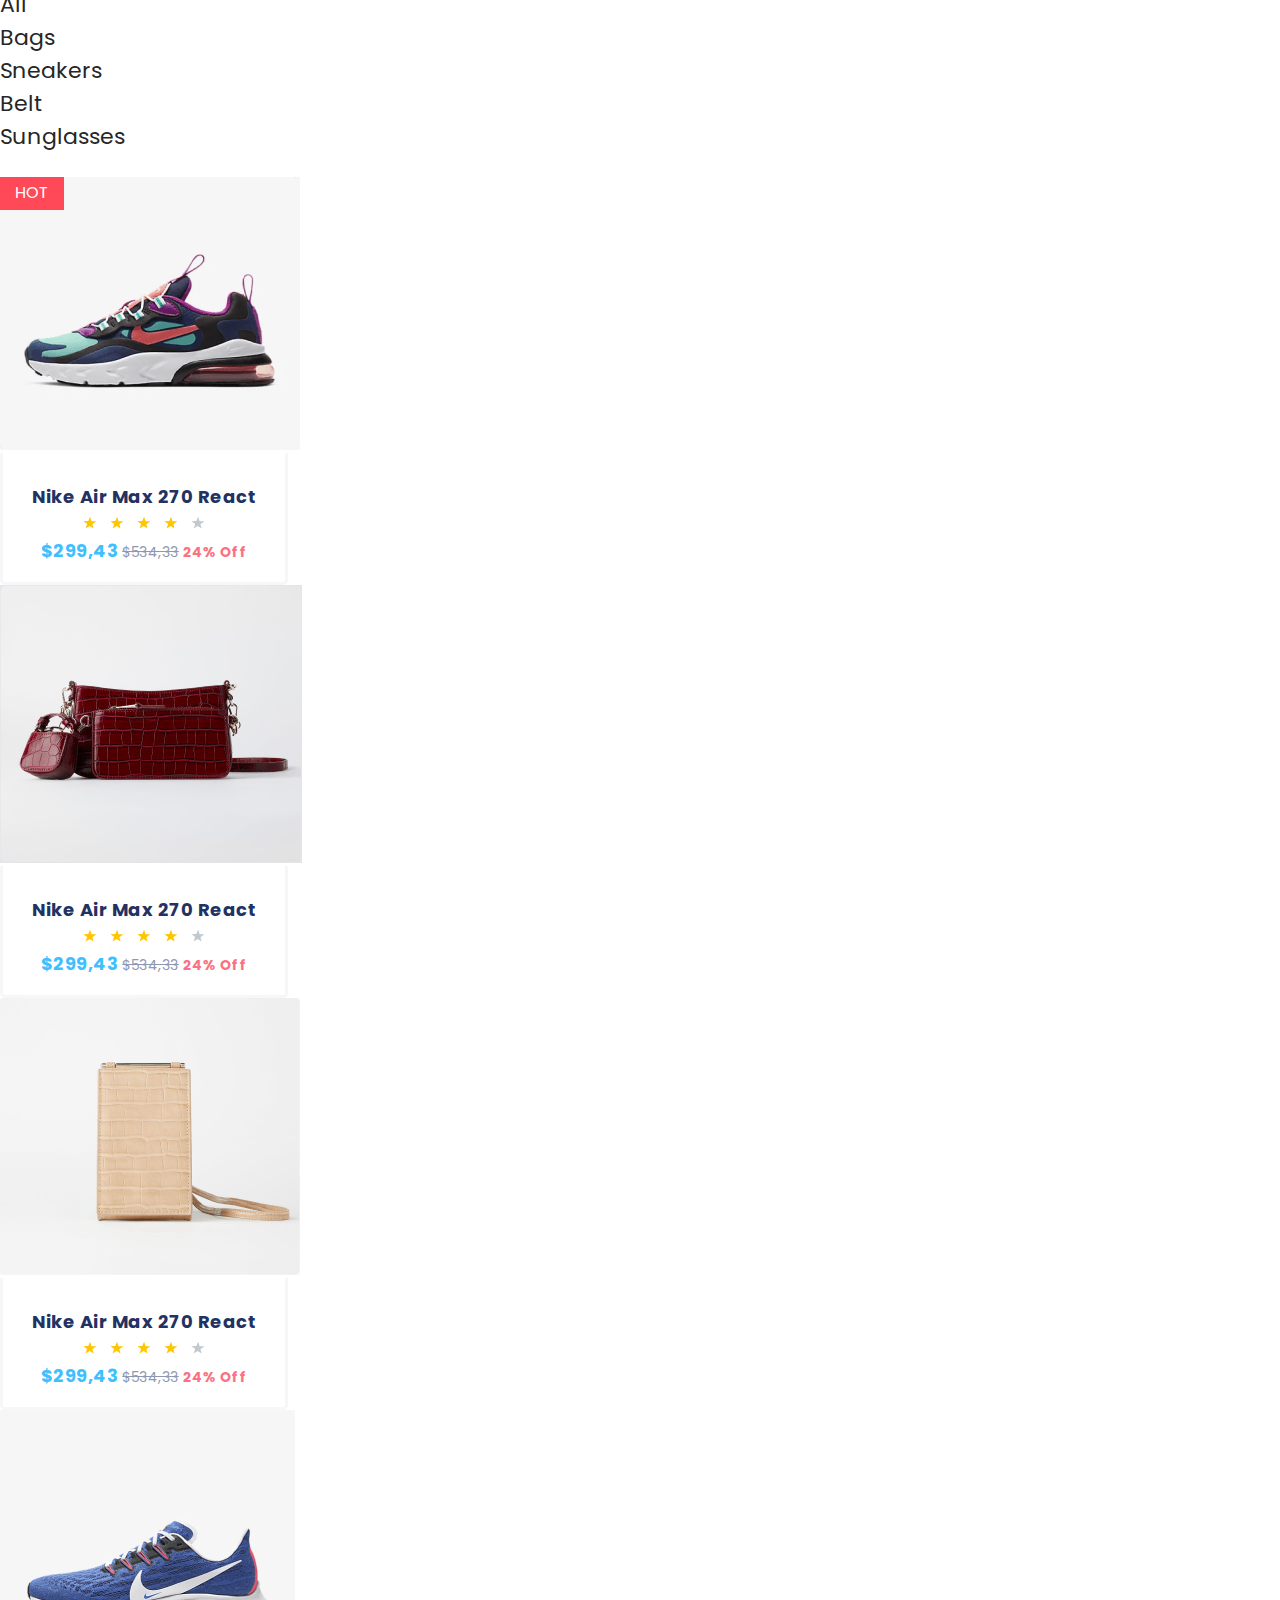
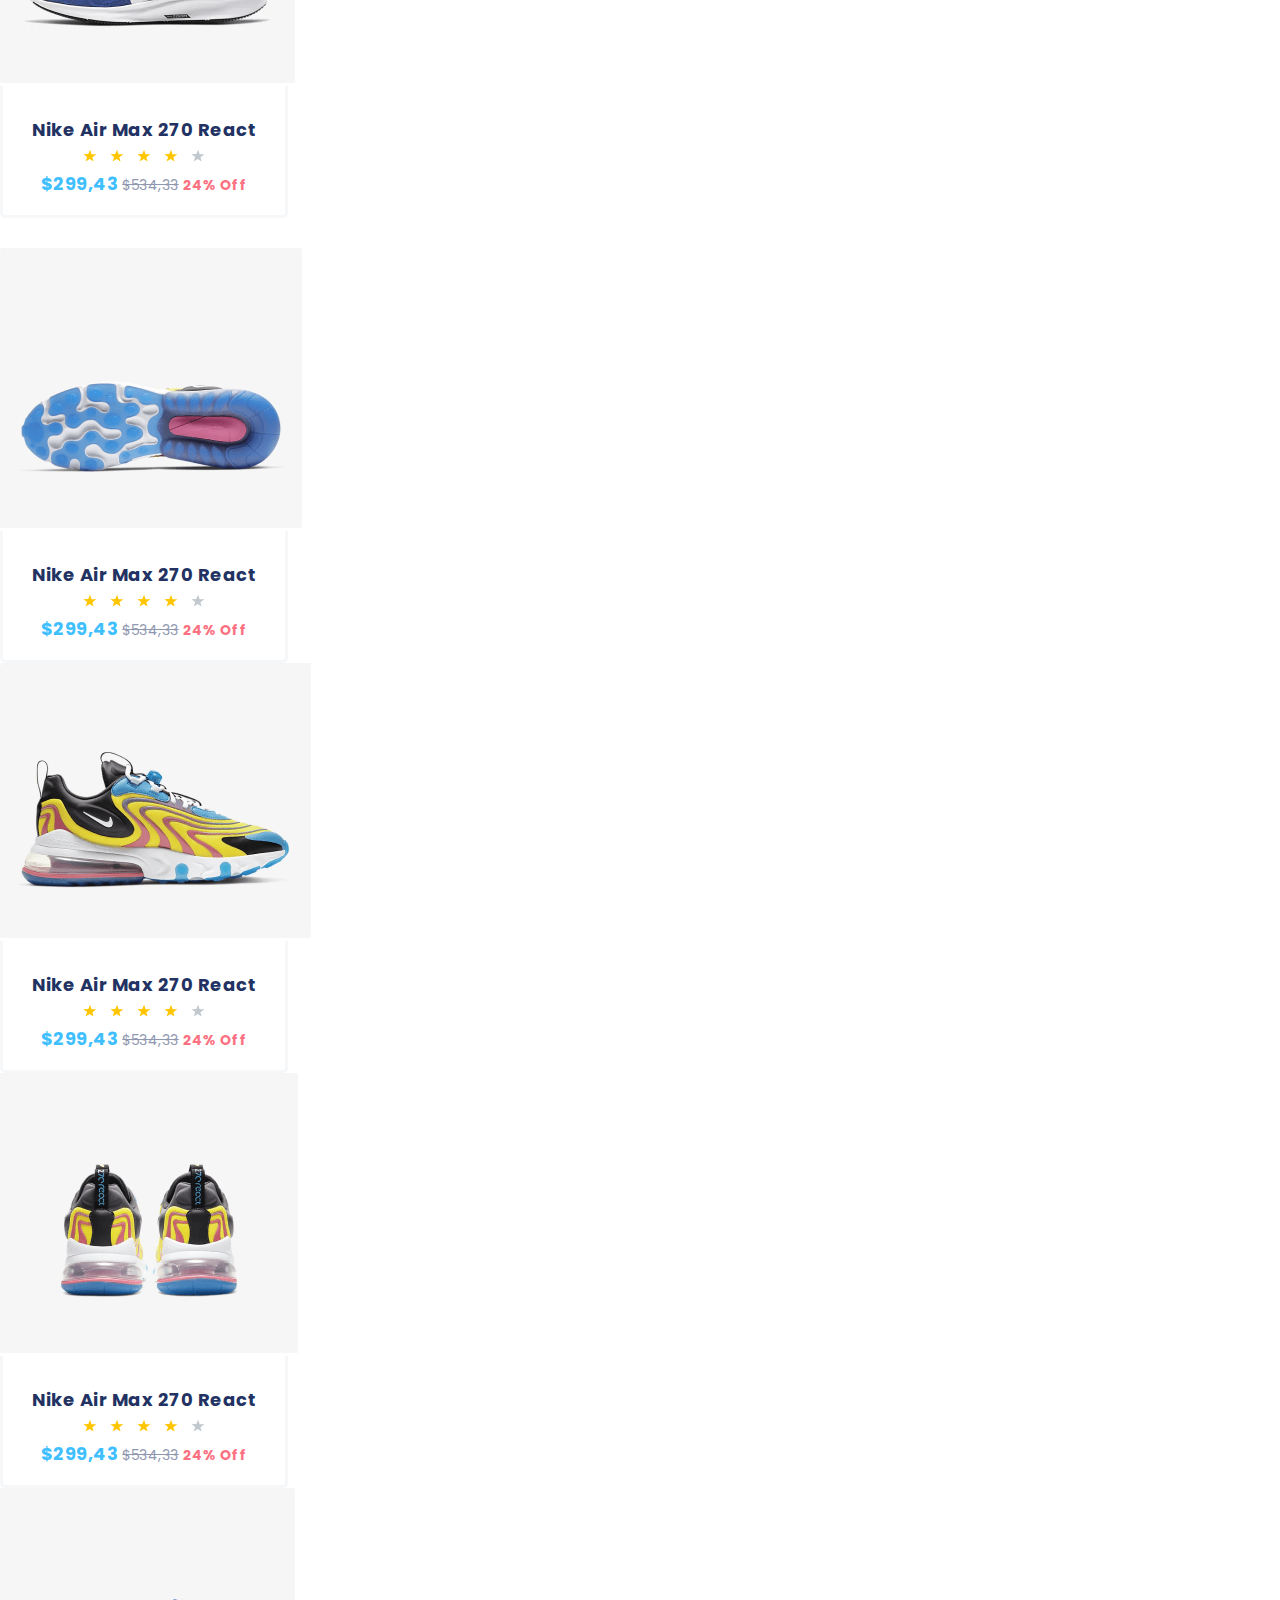
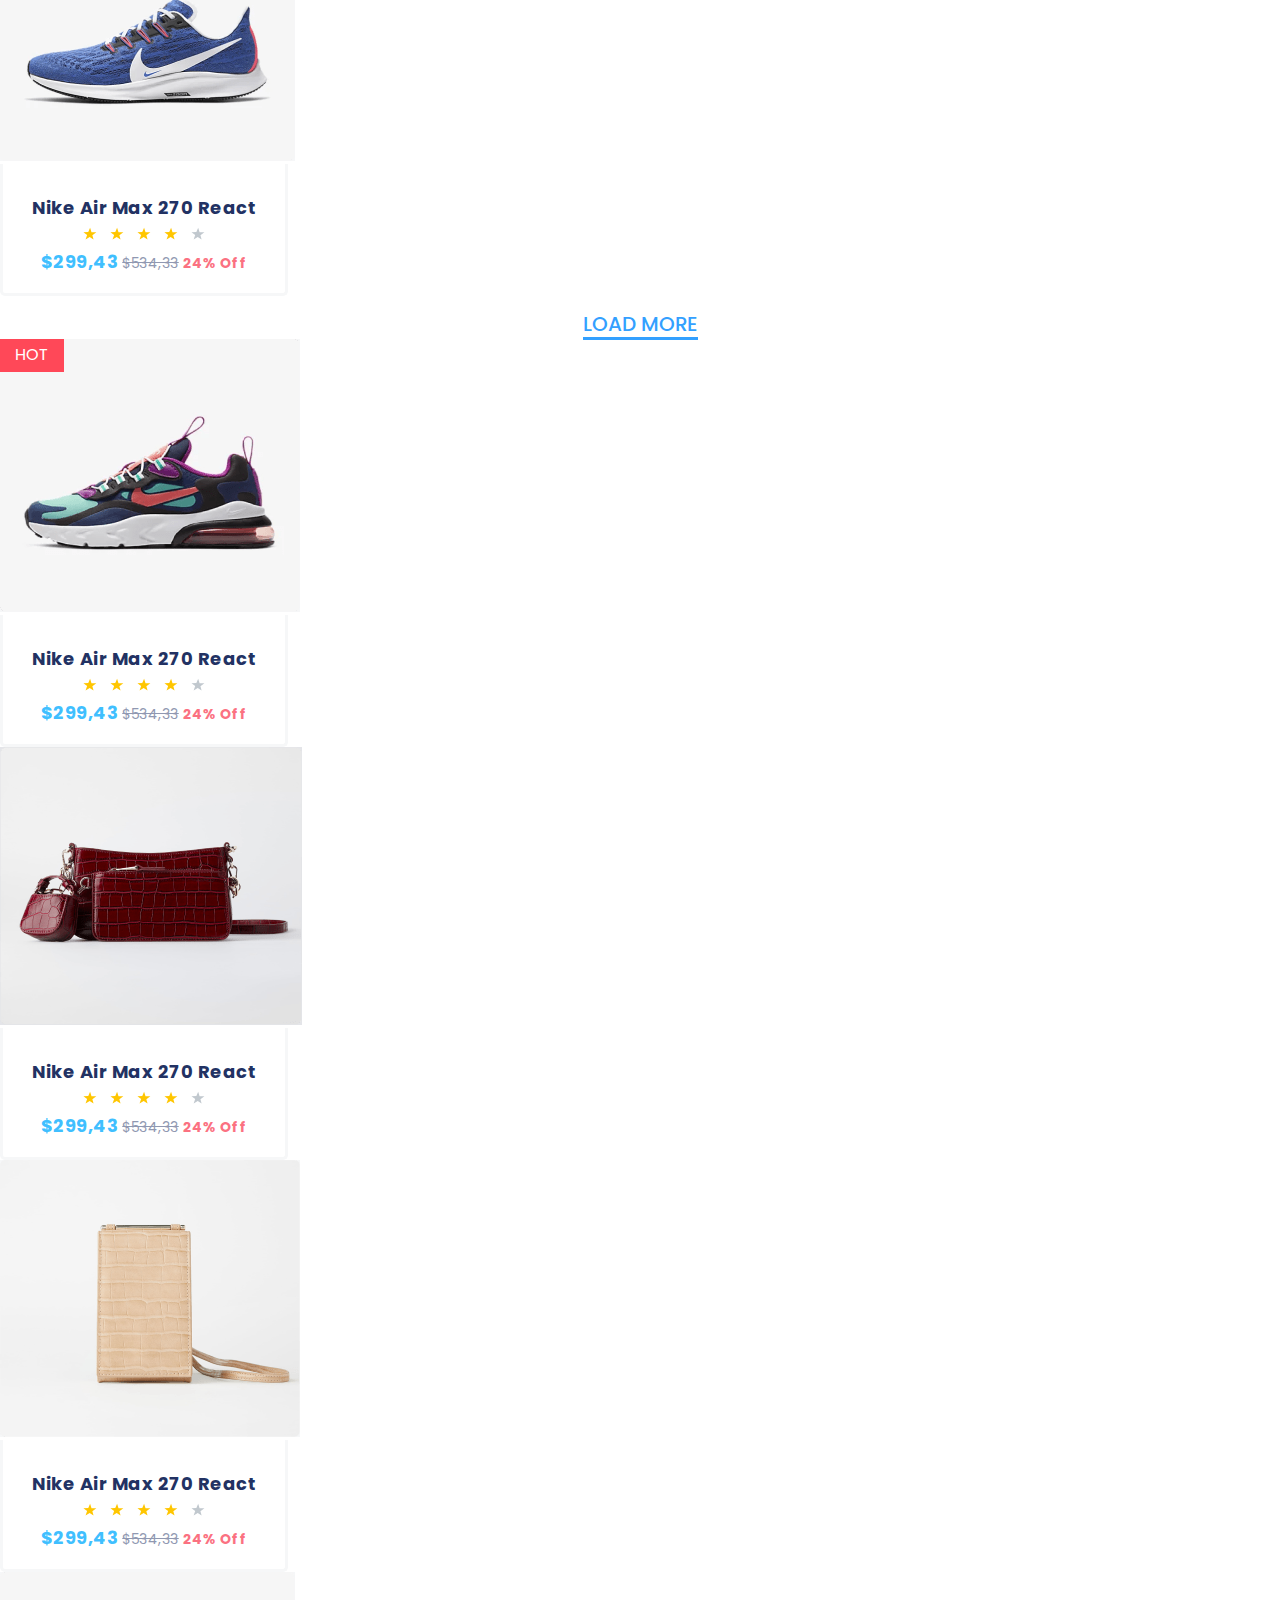
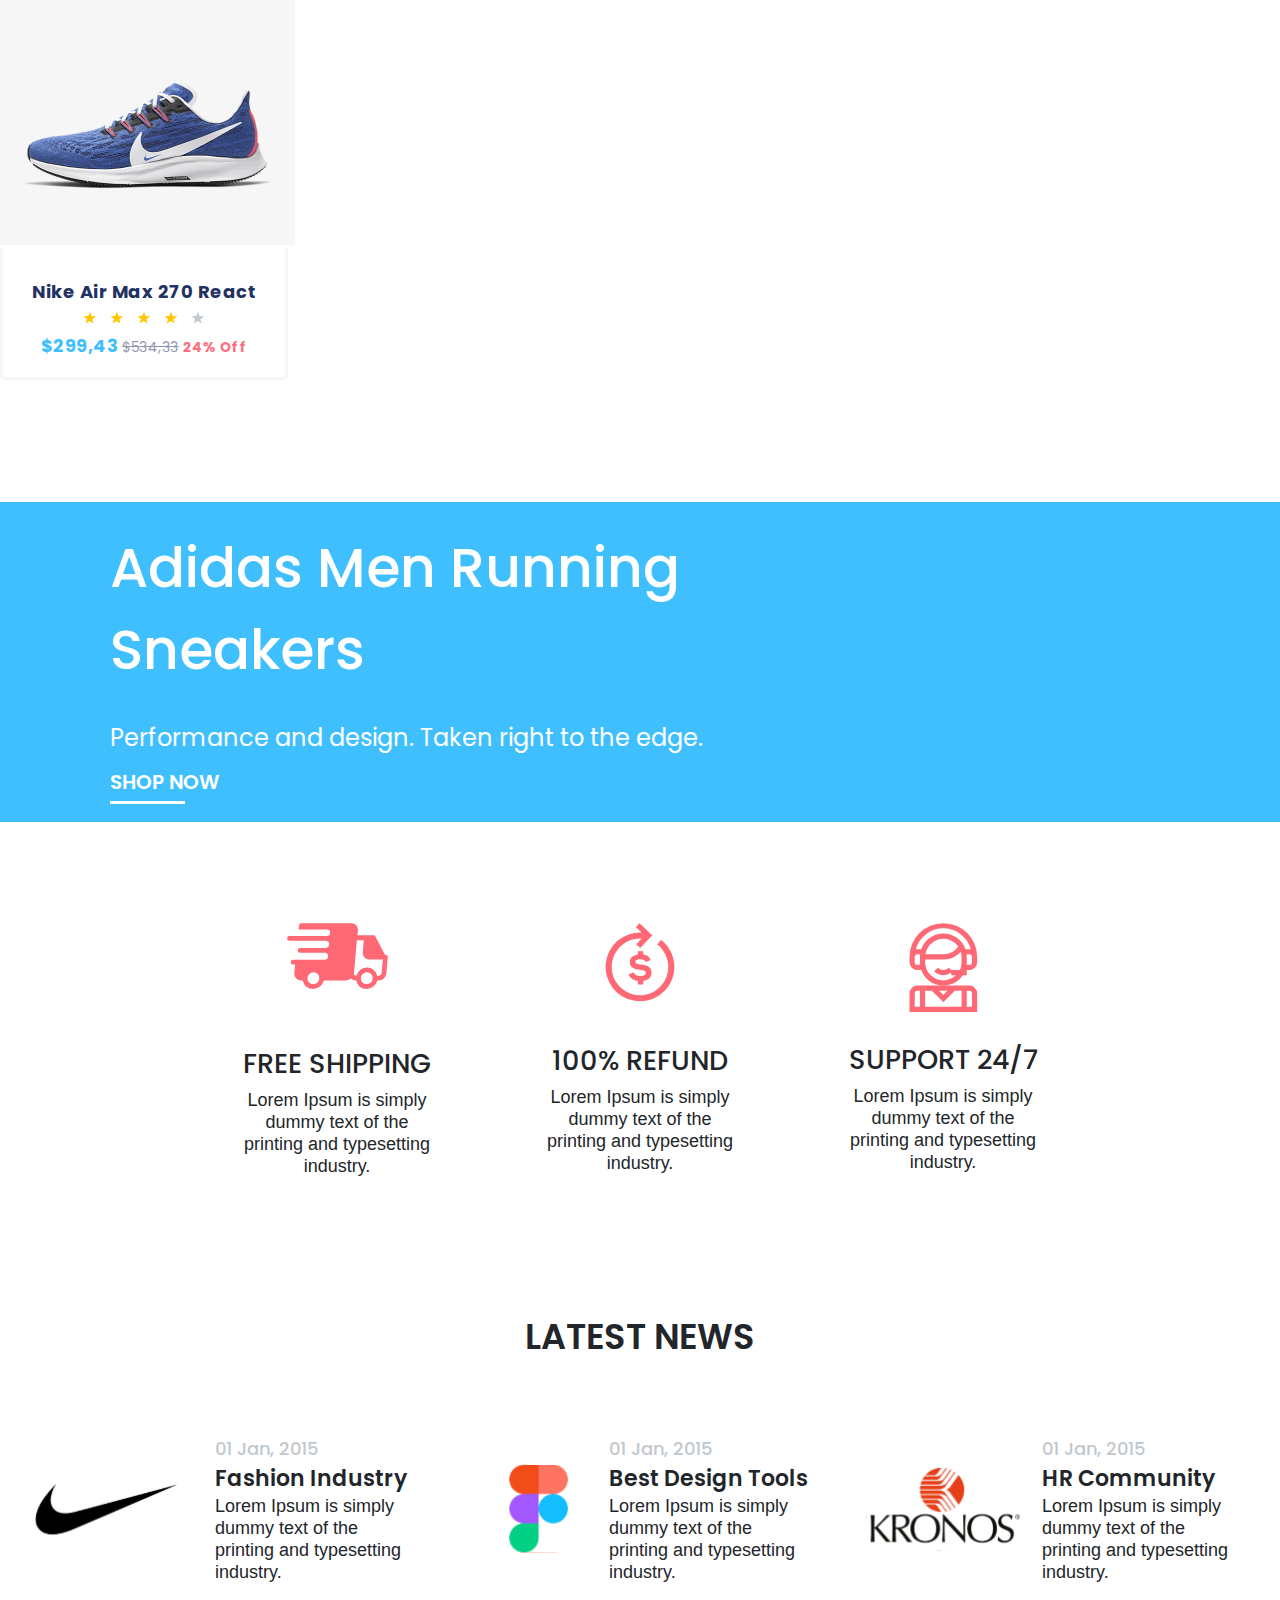
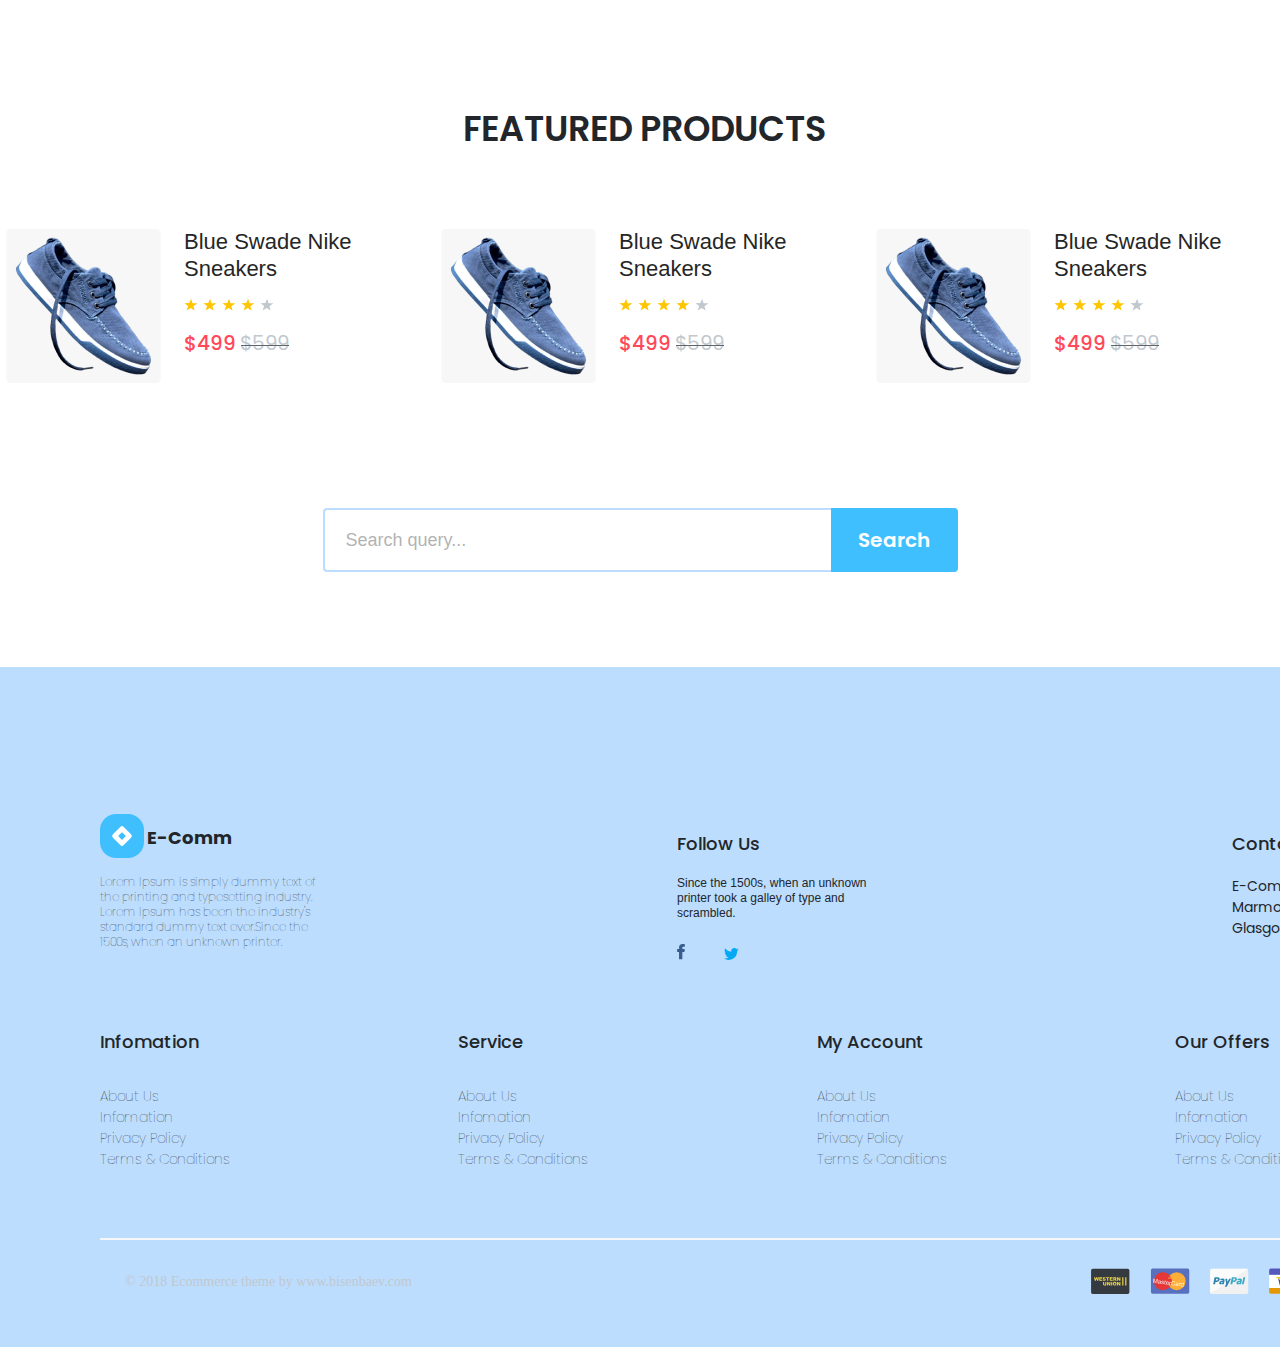
==== commit 5ead40e4: "save animation effects" ====
--- a/index.html
+++ b/index.html
@@ -496,9 +496,160 @@
                         <div class="tab__load-more">
                             <a href="#" class="tab__load-more__link">load more</a>
                         </div>
-                        <div class="tab-pane fade" id="profile-tab-pane" role="tabpanel" aria-labelledby="profile-tab" tabindex="0">...</div>
-                        <div class="tab-pane fade" id="contact-tab-pane" role="tabpanel" aria-labelledby="contact-tab" tabindex="0">...</div>
-                        <div class="tab-pane fade" id="disabled-tab-pane" role="tabpanel" aria-labelledby="disabled-tab" tabindex="0">...</div>
+                        <div class="tab-pane fade" id="profile-tab-pane" role="tabpanel" aria-labelledby="profile-tab" tabindex="0">
+                            <div class="row row_mrgin">
+                                <div class="col">
+                                <div class="card card-hot" style="width: 18rem;">
+                                    <img class="card__img" src="./img/cardProduct-min.png" alt="">
+                                    <div class="hover-block">
+                                        <div class="buttons-cover">
+                                            <button>
+                                                <svg width="19" height="17" viewBox="0 0 19 17" xmlns="http://www.w3.org/2000/svg">
+                                                    <path fill-rule="evenodd" clip-rule="evenodd" d="M12.8221 2.96101C13.466 2.96167 14.0959 3.14815 14.6363 3.49812C15.1768 3.84808 15.6046 4.34662 15.8686 4.93385C16.1326 5.52107 16.2215 6.17205 16.1246 6.80854C16.0276 7.44504 15.749 8.03998 15.3221 8.52198C14.7091 9.21298 9.48217 14.106 9.48217 14.106C9.48217 14.106 4.24415 9.21299 3.63115 8.51099C3.08996 7.90353 2.79224 7.11759 2.79516 6.30402C2.81032 5.42729 3.16923 4.59153 3.79461 3.97688C4.41998 3.36222 5.26179 3.01783 6.13866 3.01783C7.01553 3.01783 7.85728 3.36222 8.48266 3.97688C9.10803 4.59153 9.467 5.42729 9.48217 6.30402C9.48217 5.86488 9.56863 5.43001 9.73668 5.0243C9.90474 4.61859 10.1511 4.24998 10.4616 3.93946C10.7721 3.62894 11.1407 3.3826 11.5464 3.21455C11.9522 3.0465 12.387 2.96003 12.8262 2.96003L12.8221 2.96101ZM12.8262 0.731027C11.6199 0.728922 10.4458 1.12038 9.48217 1.84602C8.37821 1.02663 7.0103 0.644208 5.64147 0.772286C4.27263 0.900364 2.99943 1.52991 2.06664 2.53986C1.13385 3.54982 0.607294 4.86892 0.588185 6.2436C0.569077 7.61828 1.05876 8.95151 1.96312 9.98701C2.58912 10.705 6.71212 14.565 7.96312 15.731C8.37604 16.1172 8.9203 16.332 9.48565 16.332C10.051 16.332 10.5952 16.1172 11.0081 15.731C12.2521 14.566 16.3581 10.716 16.9921 9.99903C17.7034 9.1955 18.1677 8.20367 18.329 7.14271C18.4903 6.08175 18.3419 4.99677 17.9015 4.01814C17.4611 3.0395 16.7475 2.20879 15.8465 1.62586C14.9455 1.04293 13.8953 0.732552 12.8221 0.732003L12.8262 0.731027Z"/>
+                                                </svg>
+                                            </button>
+                                            <button>
+                                                <svg width="18" height="19" viewBox="0 0 18 19"  xmlns="http://www.w3.org/2000/svg">
+                                                    <path fill-rule="evenodd" clip-rule="evenodd" d="M14.4402 12.878C14.9543 12.8773 15.4522 12.6982 15.849 12.3715C16.2458 12.0447 16.517 11.5904 16.6163 11.086L17.7313 5.513C17.7958 5.19002 17.788 4.85671 17.7084 4.53711C17.6288 4.21751 17.4793 3.91955 17.2707 3.66461C17.0622 3.40968 16.7997 3.20412 16.5022 3.06274C16.2048 2.92137 15.8796 2.84769 15.5503 2.84698H4.45025V1.73199C4.44998 1.43714 4.33296 1.15439 4.12475 0.945618C3.91654 0.736845 3.6341 0.619039 3.33925 0.617981H1.12426C0.834452 0.626663 0.559425 0.747871 0.357503 0.955933C0.155581 1.16399 0.042653 1.44255 0.042653 1.73248C0.042653 2.02242 0.155581 2.30097 0.357503 2.50903C0.559425 2.7171 0.834452 2.8383 1.12426 2.84698H2.23925V13.992C1.79797 13.99 1.36603 14.1191 0.998158 14.3628C0.630288 14.6065 0.343053 14.9539 0.17281 15.361C0.00256826 15.7681 -0.0430143 16.2166 0.0418595 16.6497C0.126733 17.0827 0.338227 17.4808 0.649556 17.7936C0.960885 18.1063 1.35805 18.3196 1.7907 18.4064C2.22335 18.4932 2.67204 18.4497 3.07992 18.2812C3.48779 18.1128 3.83653 17.8272 4.0819 17.4604C4.32727 17.0936 4.45824 16.6623 4.45824 16.221H12.2243C12.226 16.6597 12.3577 17.088 12.6027 17.4519C12.8478 17.8158 13.1951 18.0989 13.6009 18.2656C14.0067 18.4322 14.4528 18.4749 14.8828 18.3882C15.3129 18.3016 15.7076 18.0894 16.0172 17.7786C16.3267 17.4677 16.5373 17.0722 16.6222 16.6418C16.7072 16.2114 16.6627 15.7655 16.4944 15.3604C16.3261 14.9552 16.0416 14.609 15.6767 14.3655C15.3118 14.1219 14.883 13.992 14.4443 13.992H4.45726V12.878H14.4402ZM15.5553 5.078L14.4402 10.651H4.45324V5.078H15.5532H15.5553Z"/>
+                                                    </svg>
+                                            </button>
+                                        </div>
+                                    </div>
+                                    <div class="card-body">
+                                        <div class="card-text">
+                                            <p class="card__item-name">Nike Air Max 270 React</p>
+                                            <div class="simple-rating">
+                                                <img src="./img/star-copy.svg" alt=""/>
+                                                <img src="./img/star-copy.svg" alt=""/>
+                                                <img src="./img/star-copy.svg" alt=""/>
+                                                <img src="./img/star-copy.svg" alt=""/>
+                                                <img src="./img/star-copy-gray.svg" alt=""/>
+                                            </div>
+                                            <div>
+                                                <span class="card__new-price">$299,43</span>
+                                                <span class="card__old-price">$534,33</span>
+                                                <span class="card__discount">24% Off</span>
+                                            </div>
+                                        </div>
+                                    </div>
+                                </div>
+                                </div>
+                                <div class="col">
+                                <div class="card" style="width: 18rem;">
+                                    <img class="card__img card__img-darker card-img-top" src="./img/imageBagRedProduct-min.png" alt="">
+                                    <div class="hover-block">
+                                        <div class="buttons-cover">
+                                            <button>
+                                                <svg width="19" height="17" viewBox="0 0 19 17" xmlns="http://www.w3.org/2000/svg">
+                                                    <path fill-rule="evenodd" clip-rule="evenodd" d="M12.8221 2.96101C13.466 2.96167 14.0959 3.14815 14.6363 3.49812C15.1768 3.84808 15.6046 4.34662 15.8686 4.93385C16.1326 5.52107 16.2215 6.17205 16.1246 6.80854C16.0276 7.44504 15.749 8.03998 15.3221 8.52198C14.7091 9.21298 9.48217 14.106 9.48217 14.106C9.48217 14.106 4.24415 9.21299 3.63115 8.51099C3.08996 7.90353 2.79224 7.11759 2.79516 6.30402C2.81032 5.42729 3.16923 4.59153 3.79461 3.97688C4.41998 3.36222 5.26179 3.01783 6.13866 3.01783C7.01553 3.01783 7.85728 3.36222 8.48266 3.97688C9.10803 4.59153 9.467 5.42729 9.48217 6.30402C9.48217 5.86488 9.56863 5.43001 9.73668 5.0243C9.90474 4.61859 10.1511 4.24998 10.4616 3.93946C10.7721 3.62894 11.1407 3.3826 11.5464 3.21455C11.9522 3.0465 12.387 2.96003 12.8262 2.96003L12.8221 2.96101ZM12.8262 0.731027C11.6199 0.728922 10.4458 1.12038 9.48217 1.84602C8.37821 1.02663 7.0103 0.644208 5.64147 0.772286C4.27263 0.900364 2.99943 1.52991 2.06664 2.53986C1.13385 3.54982 0.607294 4.86892 0.588185 6.2436C0.569077 7.61828 1.05876 8.95151 1.96312 9.98701C2.58912 10.705 6.71212 14.565 7.96312 15.731C8.37604 16.1172 8.9203 16.332 9.48565 16.332C10.051 16.332 10.5952 16.1172 11.0081 15.731C12.2521 14.566 16.3581 10.716 16.9921 9.99903C17.7034 9.1955 18.1677 8.20367 18.329 7.14271C18.4903 6.08175 18.3419 4.99677 17.9015 4.01814C17.4611 3.0395 16.7475 2.20879 15.8465 1.62586C14.9455 1.04293 13.8953 0.732552 12.8221 0.732003L12.8262 0.731027Z"/>
+                                                </svg>
+                                            </button>
+                                            <button>
+                                                <svg width="18" height="19" viewBox="0 0 18 19"  xmlns="http://www.w3.org/2000/svg">
+                                                    <path fill-rule="evenodd" clip-rule="evenodd" d="M14.4402 12.878C14.9543 12.8773 15.4522 12.6982 15.849 12.3715C16.2458 12.0447 16.517 11.5904 16.6163 11.086L17.7313 5.513C17.7958 5.19002 17.788 4.85671 17.7084 4.53711C17.6288 4.21751 17.4793 3.91955 17.2707 3.66461C17.0622 3.40968 16.7997 3.20412 16.5022 3.06274C16.2048 2.92137 15.8796 2.84769 15.5503 2.84698H4.45025V1.73199C4.44998 1.43714 4.33296 1.15439 4.12475 0.945618C3.91654 0.736845 3.6341 0.619039 3.33925 0.617981H1.12426C0.834452 0.626663 0.559425 0.747871 0.357503 0.955933C0.155581 1.16399 0.042653 1.44255 0.042653 1.73248C0.042653 2.02242 0.155581 2.30097 0.357503 2.50903C0.559425 2.7171 0.834452 2.8383 1.12426 2.84698H2.23925V13.992C1.79797 13.99 1.36603 14.1191 0.998158 14.3628C0.630288 14.6065 0.343053 14.9539 0.17281 15.361C0.00256826 15.7681 -0.0430143 16.2166 0.0418595 16.6497C0.126733 17.0827 0.338227 17.4808 0.649556 17.7936C0.960885 18.1063 1.35805 18.3196 1.7907 18.4064C2.22335 18.4932 2.67204 18.4497 3.07992 18.2812C3.48779 18.1128 3.83653 17.8272 4.0819 17.4604C4.32727 17.0936 4.45824 16.6623 4.45824 16.221H12.2243C12.226 16.6597 12.3577 17.088 12.6027 17.4519C12.8478 17.8158 13.1951 18.0989 13.6009 18.2656C14.0067 18.4322 14.4528 18.4749 14.8828 18.3882C15.3129 18.3016 15.7076 18.0894 16.0172 17.7786C16.3267 17.4677 16.5373 17.0722 16.6222 16.6418C16.7072 16.2114 16.6627 15.7655 16.4944 15.3604C16.3261 14.9552 16.0416 14.609 15.6767 14.3655C15.3118 14.1219 14.883 13.992 14.4443 13.992H4.45726V12.878H14.4402ZM15.5553 5.078L14.4402 10.651H4.45324V5.078H15.5532H15.5553Z"/>
+                                                    </svg>
+                                            </button>
+                                        </div>
+                                    </div>
+                                    <div class="card-body">
+                                        <div class="card-text">
+                                            <p class="card__item-name">Nike Air Max 270 React</p>
+                                            <div class="simple-rating">
+                                                <img src="./img/star-copy.svg" alt=""/>
+                                                <img src="./img/star-copy.svg" alt=""/>
+                                                <img src="./img/star-copy.svg" alt=""/>
+                                                <img src="./img/star-copy.svg" alt=""/>
+                                                <img src="./img/star-copy-gray.svg" alt=""/>
+                                            </div>
+                                            <div>
+                                                <span class="card__new-price">$299,43</span>
+                                                <span class="card__old-price">$534,33</span>
+                                                <span class="card__discount">24% Off</span>
+                                            </div>
+                                        </div>
+                                    </div>
+                                </div>
+                                </div>
+                                <div class="col">
+                                <div class="card" style="width: 18rem;">
+                                    <img class="card__img" src="./img/imageBagNeigeProduct-min.png" alt="">
+                                    <div class="hover-block">
+                                        <div class="buttons-cover">
+                                            <button>
+                                                <svg width="19" height="17" viewBox="0 0 19 17" xmlns="http://www.w3.org/2000/svg">
+                                                    <path fill-rule="evenodd" clip-rule="evenodd" d="M12.8221 2.96101C13.466 2.96167 14.0959 3.14815 14.6363 3.49812C15.1768 3.84808 15.6046 4.34662 15.8686 4.93385C16.1326 5.52107 16.2215 6.17205 16.1246 6.80854C16.0276 7.44504 15.749 8.03998 15.3221 8.52198C14.7091 9.21298 9.48217 14.106 9.48217 14.106C9.48217 14.106 4.24415 9.21299 3.63115 8.51099C3.08996 7.90353 2.79224 7.11759 2.79516 6.30402C2.81032 5.42729 3.16923 4.59153 3.79461 3.97688C4.41998 3.36222 5.26179 3.01783 6.13866 3.01783C7.01553 3.01783 7.85728 3.36222 8.48266 3.97688C9.10803 4.59153 9.467 5.42729 9.48217 6.30402C9.48217 5.86488 9.56863 5.43001 9.73668 5.0243C9.90474 4.61859 10.1511 4.24998 10.4616 3.93946C10.7721 3.62894 11.1407 3.3826 11.5464 3.21455C11.9522 3.0465 12.387 2.96003 12.8262 2.96003L12.8221 2.96101ZM12.8262 0.731027C11.6199 0.728922 10.4458 1.12038 9.48217 1.84602C8.37821 1.02663 7.0103 0.644208 5.64147 0.772286C4.27263 0.900364 2.99943 1.52991 2.06664 2.53986C1.13385 3.54982 0.607294 4.86892 0.588185 6.2436C0.569077 7.61828 1.05876 8.95151 1.96312 9.98701C2.58912 10.705 6.71212 14.565 7.96312 15.731C8.37604 16.1172 8.9203 16.332 9.48565 16.332C10.051 16.332 10.5952 16.1172 11.0081 15.731C12.2521 14.566 16.3581 10.716 16.9921 9.99903C17.7034 9.1955 18.1677 8.20367 18.329 7.14271C18.4903 6.08175 18.3419 4.99677 17.9015 4.01814C17.4611 3.0395 16.7475 2.20879 15.8465 1.62586C14.9455 1.04293 13.8953 0.732552 12.8221 0.732003L12.8262 0.731027Z"/>
+                                                </svg>
+                                            </button>
+                                            <button>
+                                                <svg width="18" height="19" viewBox="0 0 18 19"  xmlns="http://www.w3.org/2000/svg">
+                                                    <path fill-rule="evenodd" clip-rule="evenodd" d="M14.4402 12.878C14.9543 12.8773 15.4522 12.6982 15.849 12.3715C16.2458 12.0447 16.517 11.5904 16.6163 11.086L17.7313 5.513C17.7958 5.19002 17.788 4.85671 17.7084 4.53711C17.6288 4.21751 17.4793 3.91955 17.2707 3.66461C17.0622 3.40968 16.7997 3.20412 16.5022 3.06274C16.2048 2.92137 15.8796 2.84769 15.5503 2.84698H4.45025V1.73199C4.44998 1.43714 4.33296 1.15439 4.12475 0.945618C3.91654 0.736845 3.6341 0.619039 3.33925 0.617981H1.12426C0.834452 0.626663 0.559425 0.747871 0.357503 0.955933C0.155581 1.16399 0.042653 1.44255 0.042653 1.73248C0.042653 2.02242 0.155581 2.30097 0.357503 2.50903C0.559425 2.7171 0.834452 2.8383 1.12426 2.84698H2.23925V13.992C1.79797 13.99 1.36603 14.1191 0.998158 14.3628C0.630288 14.6065 0.343053 14.9539 0.17281 15.361C0.00256826 15.7681 -0.0430143 16.2166 0.0418595 16.6497C0.126733 17.0827 0.338227 17.4808 0.649556 17.7936C0.960885 18.1063 1.35805 18.3196 1.7907 18.4064C2.22335 18.4932 2.67204 18.4497 3.07992 18.2812C3.48779 18.1128 3.83653 17.8272 4.0819 17.4604C4.32727 17.0936 4.45824 16.6623 4.45824 16.221H12.2243C12.226 16.6597 12.3577 17.088 12.6027 17.4519C12.8478 17.8158 13.1951 18.0989 13.6009 18.2656C14.0067 18.4322 14.4528 18.4749 14.8828 18.3882C15.3129 18.3016 15.7076 18.0894 16.0172 17.7786C16.3267 17.4677 16.5373 17.0722 16.6222 16.6418C16.7072 16.2114 16.6627 15.7655 16.4944 15.3604C16.3261 14.9552 16.0416 14.609 15.6767 14.3655C15.3118 14.1219 14.883 13.992 14.4443 13.992H4.45726V12.878H14.4402ZM15.5553 5.078L14.4402 10.651H4.45324V5.078H15.5532H15.5553Z"/>
+                                                    </svg>
+                                            </button>
+                                        </div>
+                                    </div>
+                                    <div class="card-body">
+                                        <div class="card-text">
+                                            <p class="card__item-name">Nike Air Max 270 React</p>
+                                            <div class="simple-rating">
+                                                <img src="./img/star-copy.svg" alt=""/>
+                                                <img src="./img/star-copy.svg" alt=""/>
+                                                <img src="./img/star-copy.svg" alt=""/>
+                                                <img src="./img/star-copy.svg" alt=""/>
+                                                <img src="./img/star-copy-gray.svg" alt=""/>
+                                            </div>
+                                            <div>
+                                                <span class="card__new-price">$299,43</span>
+                                                <span class="card__old-price">$534,33</span>
+                                                <span class="card__discount">24% Off</span>
+                                            </div>
+                                        </div>
+                                    </div>
+                                </div>
+                                </div>
+                                <div class="col">
+                                <div class="card" style="width: 18rem;">
+                                    <img class="card__img" src="./img/imageNikeProduct-min.png" alt="">
+                                    <div class="hover-block">
+                                        <div class="buttons-cover">
+                                            <button>
+                                                <svg width="19" height="17" viewBox="0 0 19 17" xmlns="http://www.w3.org/2000/svg">
+                                                    <path fill-rule="evenodd" clip-rule="evenodd" d="M12.8221 2.96101C13.466 2.96167 14.0959 3.14815 14.6363 3.49812C15.1768 3.84808 15.6046 4.34662 15.8686 4.93385C16.1326 5.52107 16.2215 6.17205 16.1246 6.80854C16.0276 7.44504 15.749 8.03998 15.3221 8.52198C14.7091 9.21298 9.48217 14.106 9.48217 14.106C9.48217 14.106 4.24415 9.21299 3.63115 8.51099C3.08996 7.90353 2.79224 7.11759 2.79516 6.30402C2.81032 5.42729 3.16923 4.59153 3.79461 3.97688C4.41998 3.36222 5.26179 3.01783 6.13866 3.01783C7.01553 3.01783 7.85728 3.36222 8.48266 3.97688C9.10803 4.59153 9.467 5.42729 9.48217 6.30402C9.48217 5.86488 9.56863 5.43001 9.73668 5.0243C9.90474 4.61859 10.1511 4.24998 10.4616 3.93946C10.7721 3.62894 11.1407 3.3826 11.5464 3.21455C11.9522 3.0465 12.387 2.96003 12.8262 2.96003L12.8221 2.96101ZM12.8262 0.731027C11.6199 0.728922 10.4458 1.12038 9.48217 1.84602C8.37821 1.02663 7.0103 0.644208 5.64147 0.772286C4.27263 0.900364 2.99943 1.52991 2.06664 2.53986C1.13385 3.54982 0.607294 4.86892 0.588185 6.2436C0.569077 7.61828 1.05876 8.95151 1.96312 9.98701C2.58912 10.705 6.71212 14.565 7.96312 15.731C8.37604 16.1172 8.9203 16.332 9.48565 16.332C10.051 16.332 10.5952 16.1172 11.0081 15.731C12.2521 14.566 16.3581 10.716 16.9921 9.99903C17.7034 9.1955 18.1677 8.20367 18.329 7.14271C18.4903 6.08175 18.3419 4.99677 17.9015 4.01814C17.4611 3.0395 16.7475 2.20879 15.8465 1.62586C14.9455 1.04293 13.8953 0.732552 12.8221 0.732003L12.8262 0.731027Z"/>
+                                                </svg>
+                                            </button>
+                                            <button>
+                                                <svg width="18" height="19" viewBox="0 0 18 19"  xmlns="http://www.w3.org/2000/svg">
+                                                    <path fill-rule="evenodd" clip-rule="evenodd" d="M14.4402 12.878C14.9543 12.8773 15.4522 12.6982 15.849 12.3715C16.2458 12.0447 16.517 11.5904 16.6163 11.086L17.7313 5.513C17.7958 5.19002 17.788 4.85671 17.7084 4.53711C17.6288 4.21751 17.4793 3.91955 17.2707 3.66461C17.0622 3.40968 16.7997 3.20412 16.5022 3.06274C16.2048 2.92137 15.8796 2.84769 15.5503 2.84698H4.45025V1.73199C4.44998 1.43714 4.33296 1.15439 4.12475 0.945618C3.91654 0.736845 3.6341 0.619039 3.33925 0.617981H1.12426C0.834452 0.626663 0.559425 0.747871 0.357503 0.955933C0.155581 1.16399 0.042653 1.44255 0.042653 1.73248C0.042653 2.02242 0.155581 2.30097 0.357503 2.50903C0.559425 2.7171 0.834452 2.8383 1.12426 2.84698H2.23925V13.992C1.79797 13.99 1.36603 14.1191 0.998158 14.3628C0.630288 14.6065 0.343053 14.9539 0.17281 15.361C0.00256826 15.7681 -0.0430143 16.2166 0.0418595 16.6497C0.126733 17.0827 0.338227 17.4808 0.649556 17.7936C0.960885 18.1063 1.35805 18.3196 1.7907 18.4064C2.22335 18.4932 2.67204 18.4497 3.07992 18.2812C3.48779 18.1128 3.83653 17.8272 4.0819 17.4604C4.32727 17.0936 4.45824 16.6623 4.45824 16.221H12.2243C12.226 16.6597 12.3577 17.088 12.6027 17.4519C12.8478 17.8158 13.1951 18.0989 13.6009 18.2656C14.0067 18.4322 14.4528 18.4749 14.8828 18.3882C15.3129 18.3016 15.7076 18.0894 16.0172 17.7786C16.3267 17.4677 16.5373 17.0722 16.6222 16.6418C16.7072 16.2114 16.6627 15.7655 16.4944 15.3604C16.3261 14.9552 16.0416 14.609 15.6767 14.3655C15.3118 14.1219 14.883 13.992 14.4443 13.992H4.45726V12.878H14.4402ZM15.5553 5.078L14.4402 10.651H4.45324V5.078H15.5532H15.5553Z"/>
+                                                    </svg>
+                                            </button>
+                                        </div>
+                                    </div>
+                                    <div class="card-body">
+                                        <div class="card-text">
+                                            <p class="card__item-name">Nike Air Max 270 React</p>
+                                            <div class="simple-rating">
+                                                <img src="./img/star-copy.svg" alt=""/>
+                                                <img src="./img/star-copy.svg" alt=""/>
+                                                <img src="./img/star-copy.svg" alt=""/>
+                                                <img src="./img/star-copy.svg" alt=""/>
+                                                <img src="./img/star-copy-gray.svg" alt=""/>
+                                            </div>
+                                            <div>
+                                                <span class="card__new-price">$299,43</span>
+                                                <span class="card__old-price">$534,33</span>
+                                                <span class="card__discount">24% Off</span>
+                                            </div>
+                                        </div>
+                                    </div>
+                                </div>
+                                </div>
+                            </div>
+                        </div>
+                        <div class="tab-pane fade" id="contact-tab-pane" role="tabpanel" aria-labelledby="contact-tab" tabindex="0">
+
+                        </div>
+                        <div class="tab-pane fade" id="disabled-tab-pane" role="tabpanel" aria-labelledby="disabled-tab" tabindex="0">
+
+                        </div>
                     </div>
                 </div>
             </div>
--- a/style/custom.css
+++ b/style/custom.css
@@ -690,6 +690,11 @@
     text-transform: uppercase;
     font-size: 20px;
     line-height: 30px;
+    color: #33A0FF;
+}
+
+.tab__load-more__link:hover {
+    color: #2575ba;
 }
 
 .tab__load-more__link:after {
@@ -700,6 +705,10 @@
     background-color: #33A0FF;
     width: 115px;
     height: 3px;
+}
+
+.tab__load-more__link:hover:after {
+    background-color: #2575ba;
 }
 
 .middle-banner {
@@ -743,6 +752,13 @@
     line-height: 30px;
     color: #FFFFFF;
     padding-top: 11px;
+    width: 118px;
+    transition: all 200ms ease-in-out;
+}
+
+.middle-banner__shop-link:hover {
+    color: #FFFFFF;
+    text-shadow: 1px 1px #ffffff;
 }
 
 .middle-banner__shop-link:after {
@@ -753,6 +769,11 @@
     height:3px;
     top: 45px;
     left: 0;
+    transition: all 200ms ease-in-out;
+}
+
+.middle-banner__shop-link:hover:after {
+    width: 110px;
 }
 
 .middle-banner__item {
@@ -1002,12 +1023,17 @@
     border-left: 2px;
     border-right: 0px;
     border-style: solid;
-    border-color: #42a0fe;
+    border-color: #BCDDFE;
     border-radius: 4px 0px 0px 4px;
     height: 64px;
     min-width: 508px;
     box-sizing: border-box;
-    transition: .5s;
+    transition: .1s;
+}
+
+.products__search-form input:active,
+.products__search-form input:focus  {
+    box-shadow: inset 0 0 5px #BCDDFE;
 }
 
 .products__search-form input::placeholder {
@@ -1016,18 +1042,17 @@
     font-size: 18px;
     line-height: 22px;
     color: #262626;
-}
-
+    opacity: 0.35;
+}
 
 .products__search-form input[type="text"]
 {
     font-weight: 400;
     font-size: 20px;
     padding: 0 21px;
-    color: black;
     outline: none;
-
-    opacity: 0.35;
+    color: #000000;
+    opacity: 1;
 }
 
 .products__btn-search {
@@ -1146,9 +1171,7 @@
     width: 95%;
     background: #F6F7F8;
     top: 77%;
-    left: 50%;
-	transform: translate(-50%, 0);
-    text-align: center;
+    left: 0;
 }
 
 .footer-middle__navigation {
@@ -1166,12 +1189,12 @@
     font-weight: 100;
     font-size: 14px;
     line-height: 21px;
-
+    transition: all 200ms ease;
     color: #262626;
 }
 
 .footer-middle__navigation ul li a:hover {
-    text-shadow: 2px 2px #000000;
+    text-shadow: 1px 1px #000000;
 }
 
 .footer-bottom {
--- a/style/media.css
+++ b/style/media.css
@@ -114,7 +114,7 @@
         position: fixed;
         top: 24px;
         right: 20px;
-        z-index: 5;
+        z-index: 35;
     }
 
     .promotion-banner {
@@ -334,10 +334,6 @@
         column-gap: 9px;
     }
 
-    .nav__list>li:hover .header-menu__dropdown {
-        opacity: 0;
-    }
-
     .products-section {
         padding: 0px 15px;
     }
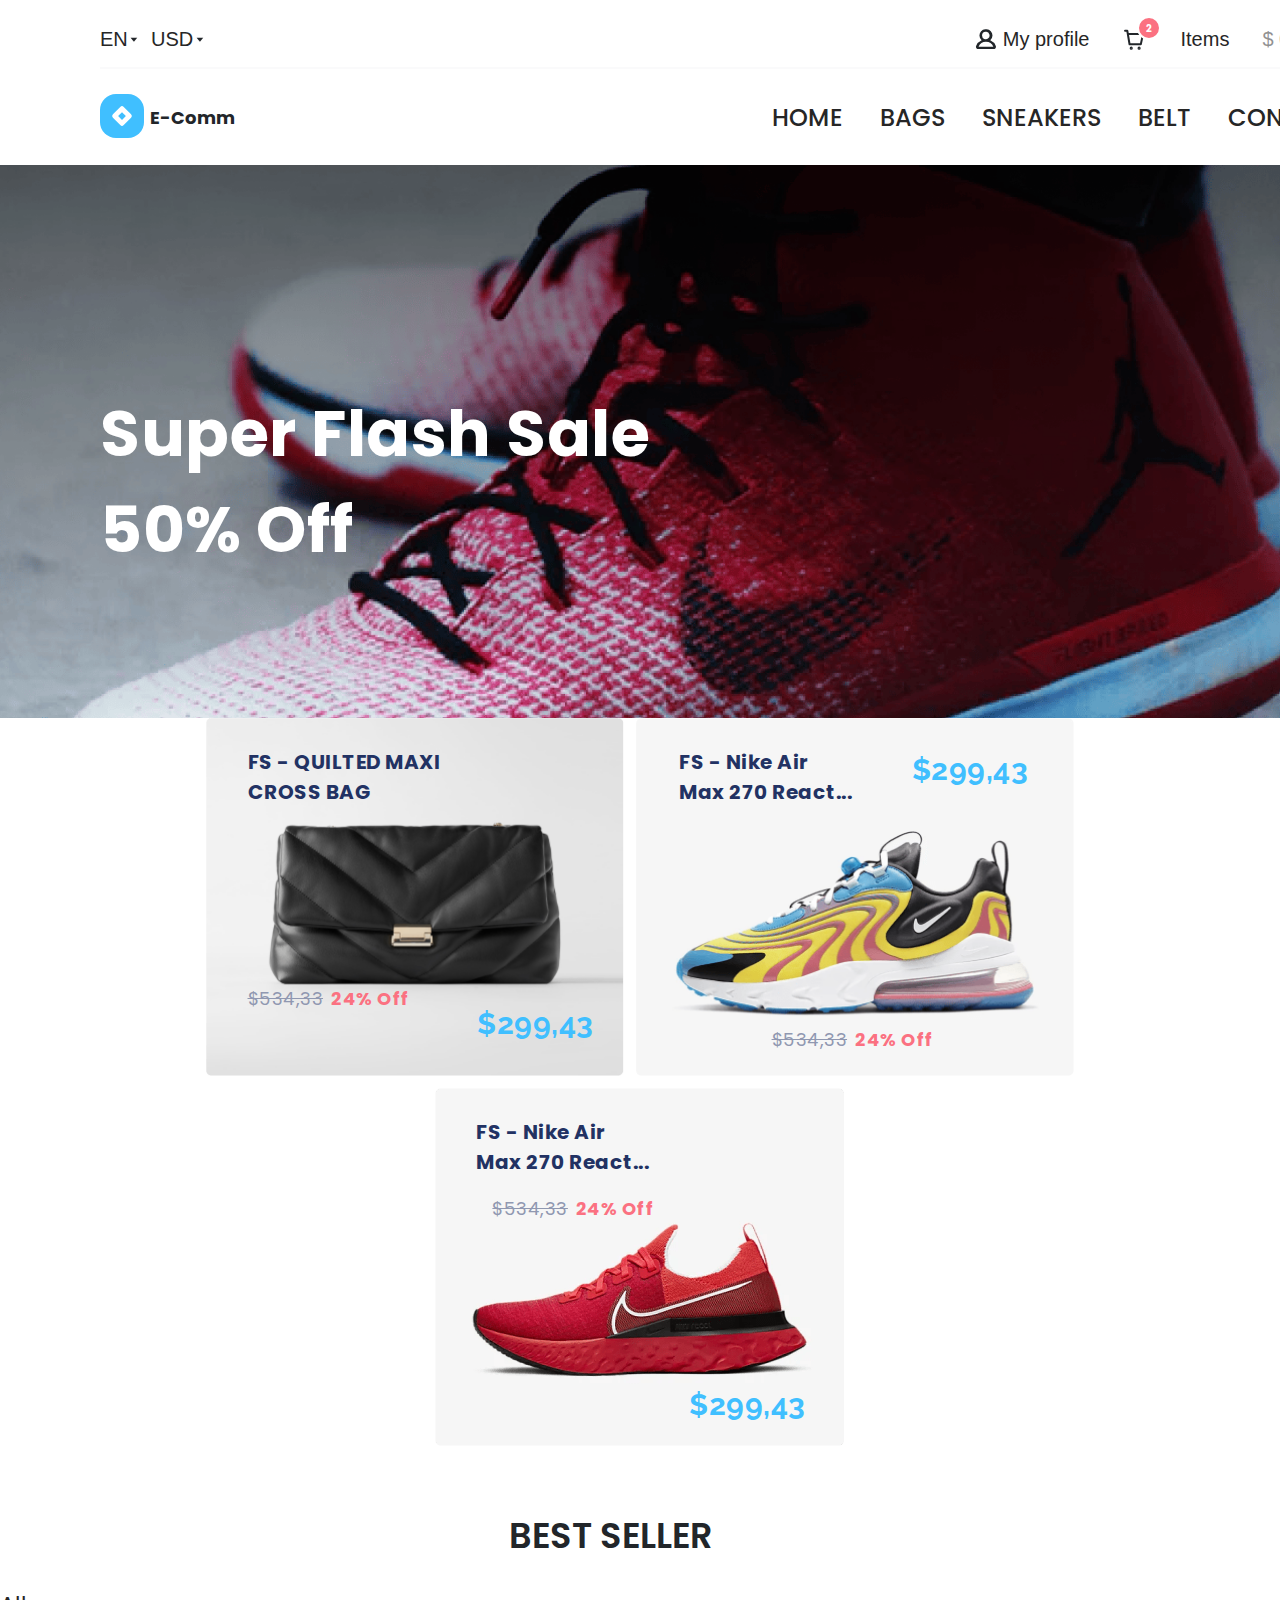
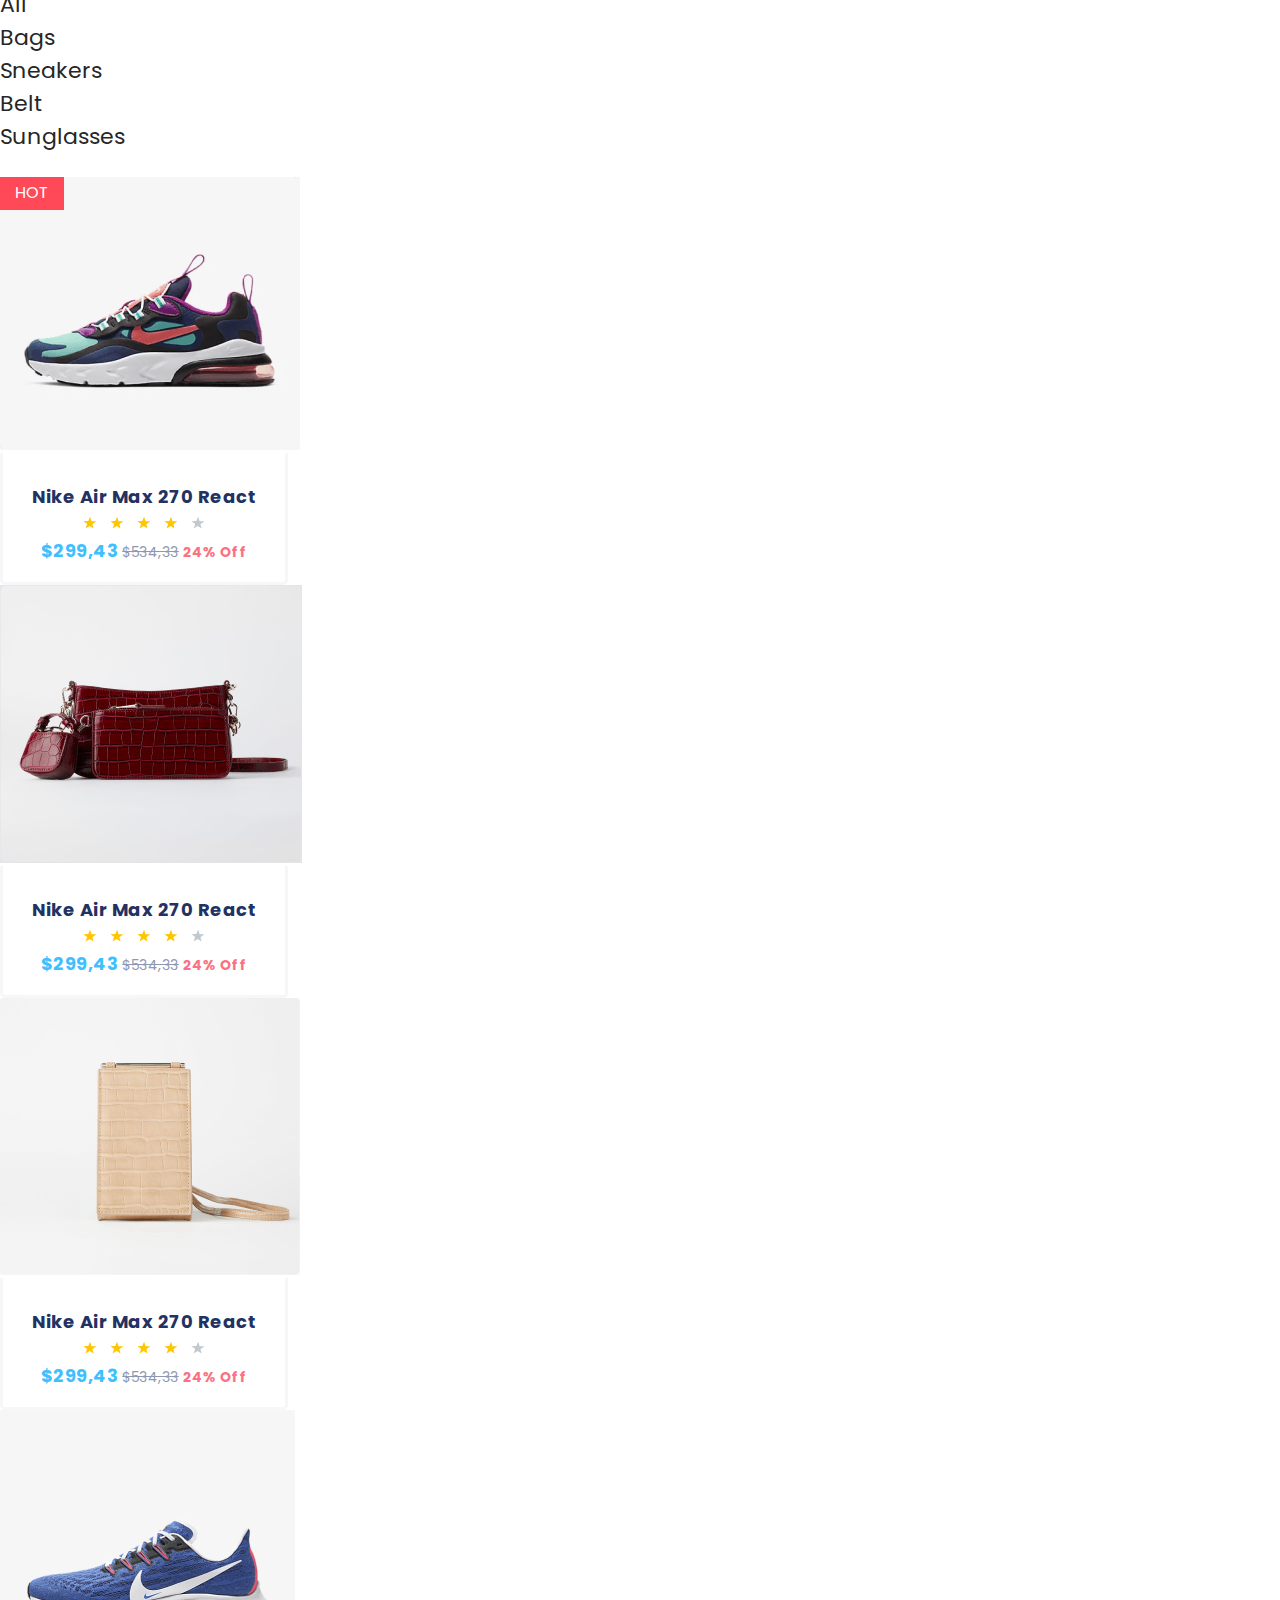
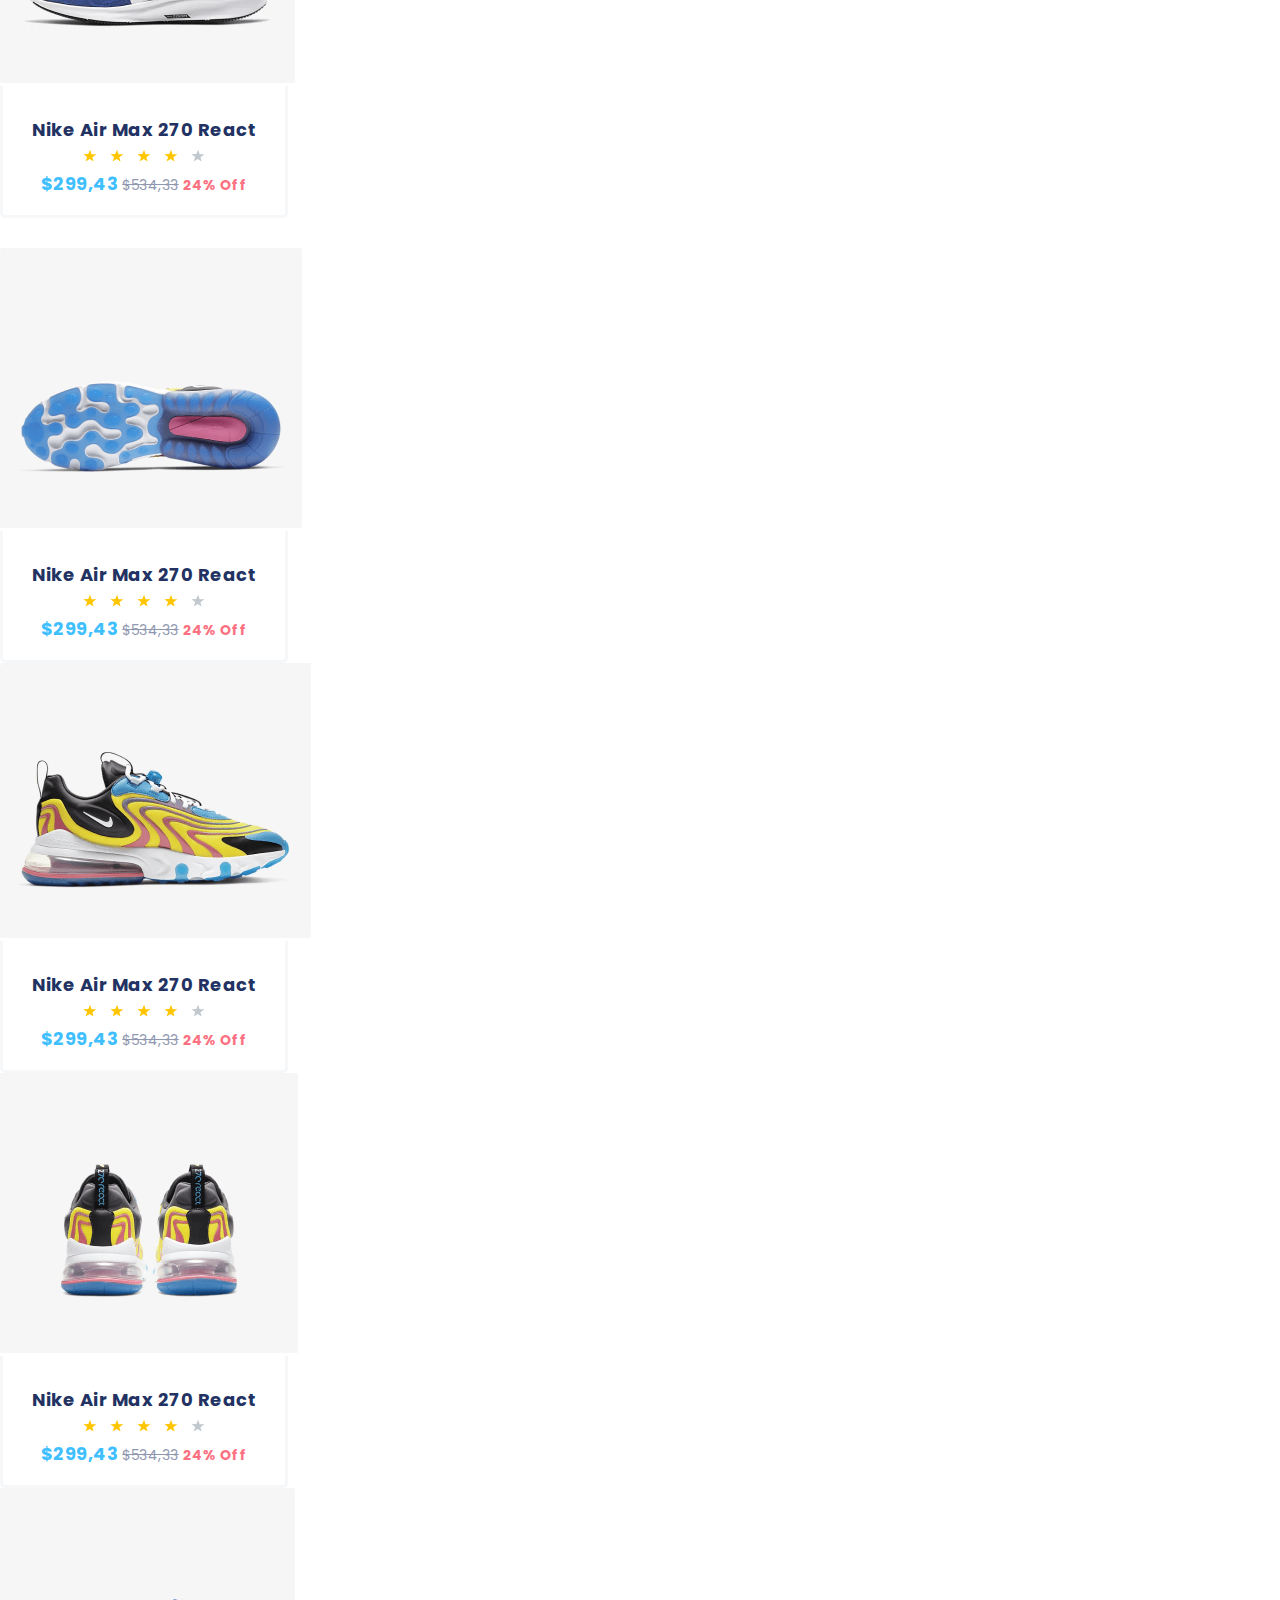
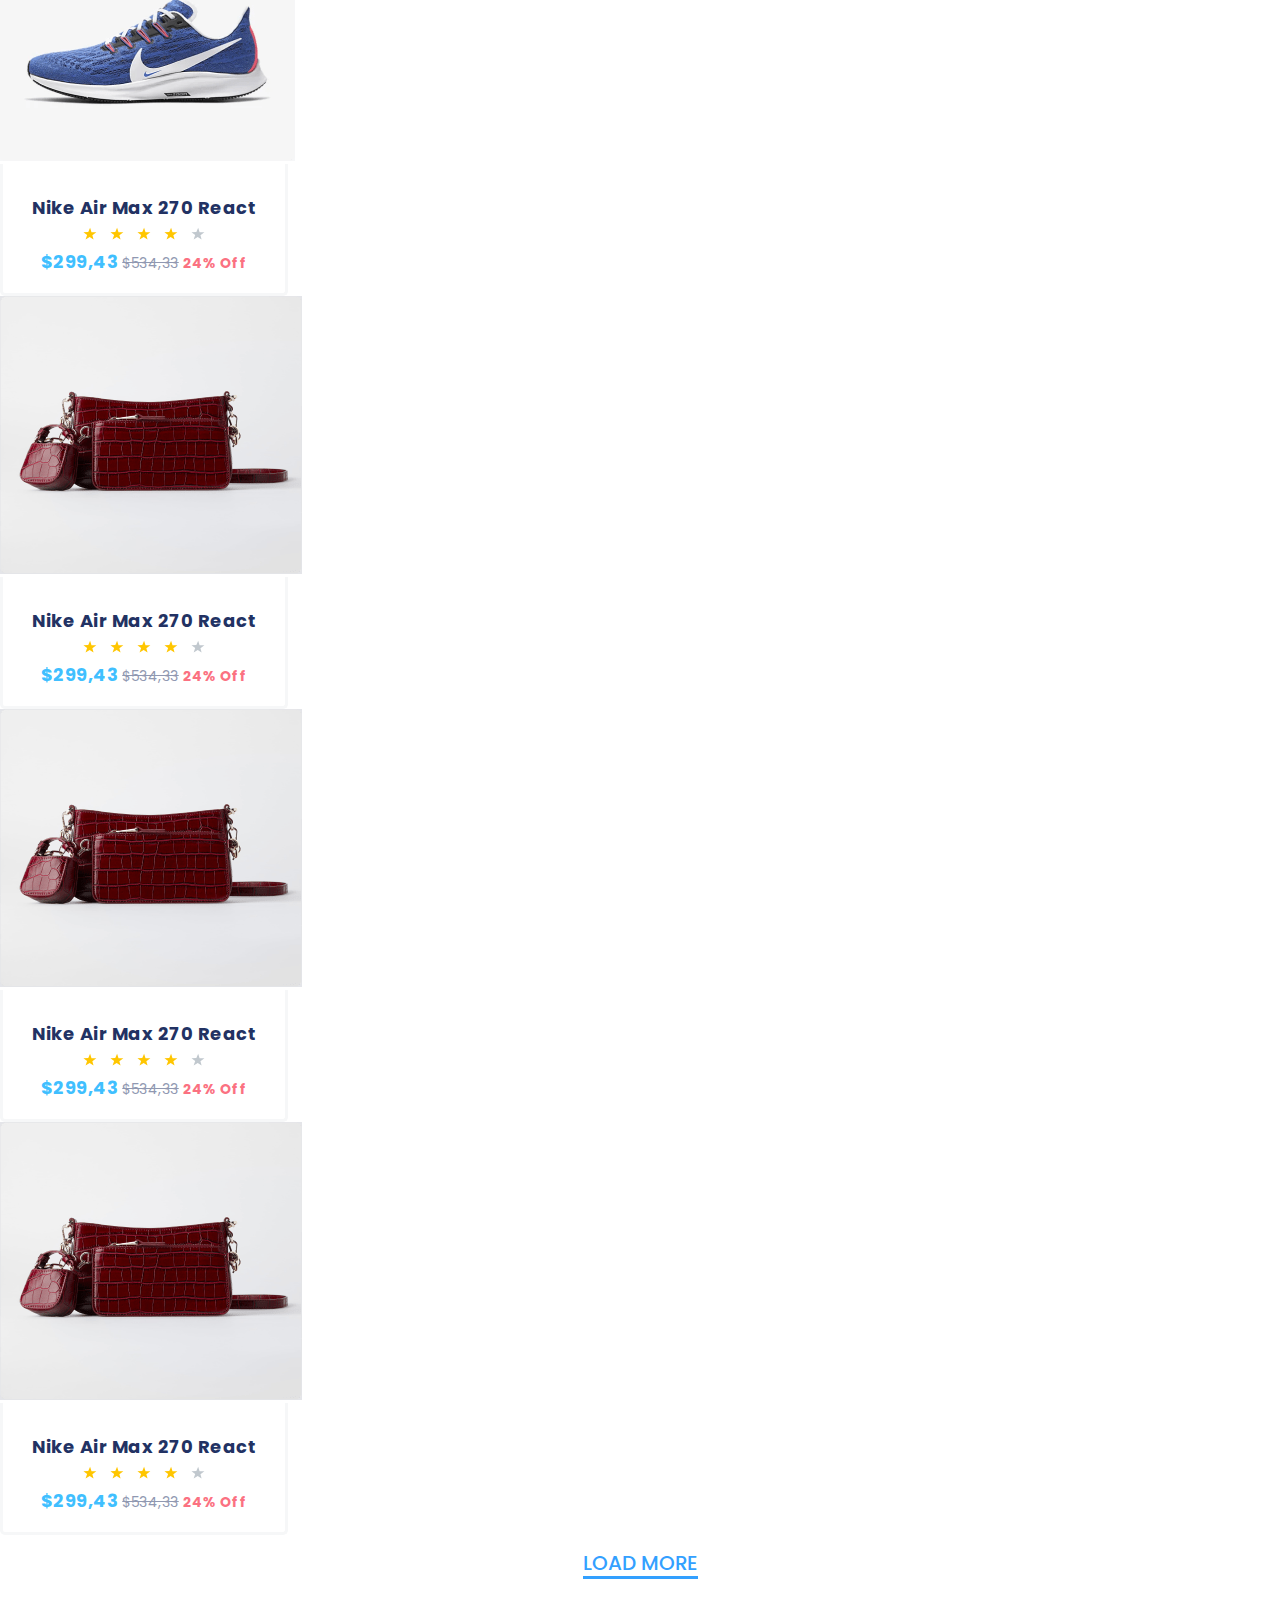
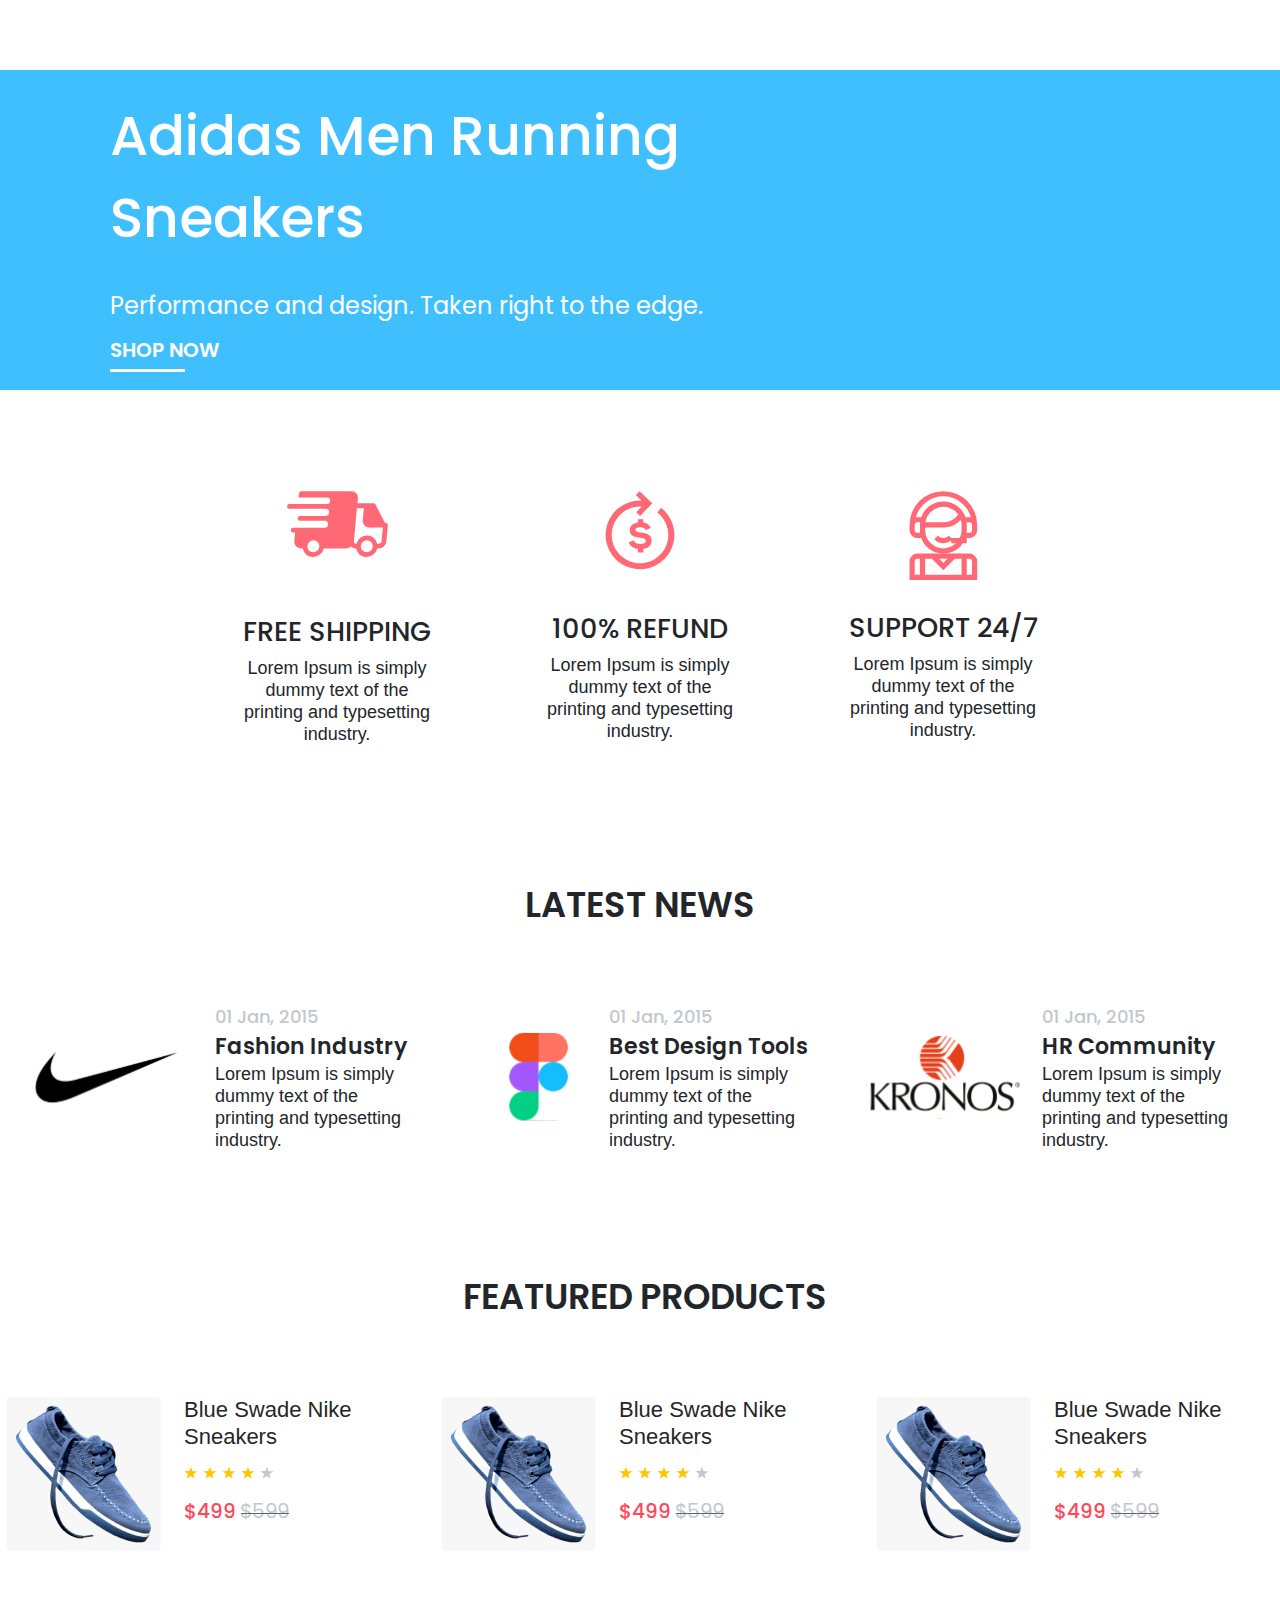
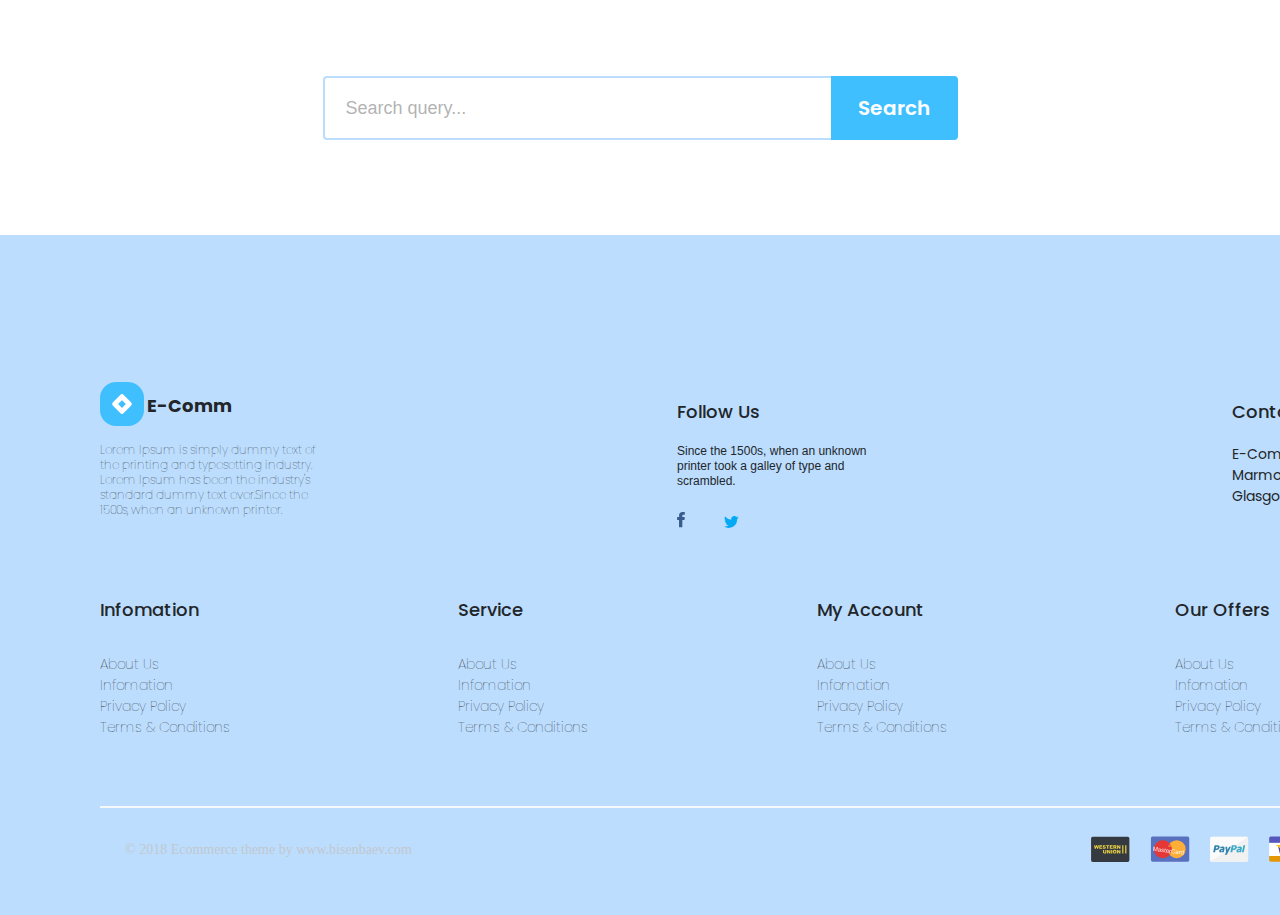
==== commit f79fa43f: "update tabs" ====
--- a/index.html
+++ b/index.html
@@ -7,7 +7,7 @@
     <title>E-comm</title>
 
     <meta name="description" content="Online shoe store">
-    <meta name="keywords" content="Bags, sneakers, online order, sales">
+    <meta name="keywords" content="Bags, sneakers, online order, sales, Nike, Nike Air Max 270 React, Adidas Men Running Sneakers, fashion">
 
     <link rel="apple-touch-icon" sizes="76x76" href="./img/logo.svg">
     <link rel="icon" type="image/svg" sizes="32x32" href="./img/logo.svg">
@@ -201,156 +201,10 @@
                     </ul>
                     <div class="tab-content" id="myTabContent">
                         <div class="tab-pane fade show active" id="home-tab-pane" role="tabpanel" aria-labelledby="home-tab" tabindex="0">
-                        <div class="row row_mrgin">
-                            <div class="col">
-                            <div class="card card-hot" style="width: 18rem;">
-                                <img class="card__img" src="./img/cardProduct-min.png" alt="">
-                                <div class="hover-block">
-                                    <div class="buttons-cover">
-                                        <button>
-                                            <svg width="19" height="17" viewBox="0 0 19 17" xmlns="http://www.w3.org/2000/svg">
-                                                <path fill-rule="evenodd" clip-rule="evenodd" d="M12.8221 2.96101C13.466 2.96167 14.0959 3.14815 14.6363 3.49812C15.1768 3.84808 15.6046 4.34662 15.8686 4.93385C16.1326 5.52107 16.2215 6.17205 16.1246 6.80854C16.0276 7.44504 15.749 8.03998 15.3221 8.52198C14.7091 9.21298 9.48217 14.106 9.48217 14.106C9.48217 14.106 4.24415 9.21299 3.63115 8.51099C3.08996 7.90353 2.79224 7.11759 2.79516 6.30402C2.81032 5.42729 3.16923 4.59153 3.79461 3.97688C4.41998 3.36222 5.26179 3.01783 6.13866 3.01783C7.01553 3.01783 7.85728 3.36222 8.48266 3.97688C9.10803 4.59153 9.467 5.42729 9.48217 6.30402C9.48217 5.86488 9.56863 5.43001 9.73668 5.0243C9.90474 4.61859 10.1511 4.24998 10.4616 3.93946C10.7721 3.62894 11.1407 3.3826 11.5464 3.21455C11.9522 3.0465 12.387 2.96003 12.8262 2.96003L12.8221 2.96101ZM12.8262 0.731027C11.6199 0.728922 10.4458 1.12038 9.48217 1.84602C8.37821 1.02663 7.0103 0.644208 5.64147 0.772286C4.27263 0.900364 2.99943 1.52991 2.06664 2.53986C1.13385 3.54982 0.607294 4.86892 0.588185 6.2436C0.569077 7.61828 1.05876 8.95151 1.96312 9.98701C2.58912 10.705 6.71212 14.565 7.96312 15.731C8.37604 16.1172 8.9203 16.332 9.48565 16.332C10.051 16.332 10.5952 16.1172 11.0081 15.731C12.2521 14.566 16.3581 10.716 16.9921 9.99903C17.7034 9.1955 18.1677 8.20367 18.329 7.14271C18.4903 6.08175 18.3419 4.99677 17.9015 4.01814C17.4611 3.0395 16.7475 2.20879 15.8465 1.62586C14.9455 1.04293 13.8953 0.732552 12.8221 0.732003L12.8262 0.731027Z"/>
-                                            </svg>
-                                        </button>
-                                        <button>
-                                            <svg width="18" height="19" viewBox="0 0 18 19"  xmlns="http://www.w3.org/2000/svg">
-                                                <path fill-rule="evenodd" clip-rule="evenodd" d="M14.4402 12.878C14.9543 12.8773 15.4522 12.6982 15.849 12.3715C16.2458 12.0447 16.517 11.5904 16.6163 11.086L17.7313 5.513C17.7958 5.19002 17.788 4.85671 17.7084 4.53711C17.6288 4.21751 17.4793 3.91955 17.2707 3.66461C17.0622 3.40968 16.7997 3.20412 16.5022 3.06274C16.2048 2.92137 15.8796 2.84769 15.5503 2.84698H4.45025V1.73199C4.44998 1.43714 4.33296 1.15439 4.12475 0.945618C3.91654 0.736845 3.6341 0.619039 3.33925 0.617981H1.12426C0.834452 0.626663 0.559425 0.747871 0.357503 0.955933C0.155581 1.16399 0.042653 1.44255 0.042653 1.73248C0.042653 2.02242 0.155581 2.30097 0.357503 2.50903C0.559425 2.7171 0.834452 2.8383 1.12426 2.84698H2.23925V13.992C1.79797 13.99 1.36603 14.1191 0.998158 14.3628C0.630288 14.6065 0.343053 14.9539 0.17281 15.361C0.00256826 15.7681 -0.0430143 16.2166 0.0418595 16.6497C0.126733 17.0827 0.338227 17.4808 0.649556 17.7936C0.960885 18.1063 1.35805 18.3196 1.7907 18.4064C2.22335 18.4932 2.67204 18.4497 3.07992 18.2812C3.48779 18.1128 3.83653 17.8272 4.0819 17.4604C4.32727 17.0936 4.45824 16.6623 4.45824 16.221H12.2243C12.226 16.6597 12.3577 17.088 12.6027 17.4519C12.8478 17.8158 13.1951 18.0989 13.6009 18.2656C14.0067 18.4322 14.4528 18.4749 14.8828 18.3882C15.3129 18.3016 15.7076 18.0894 16.0172 17.7786C16.3267 17.4677 16.5373 17.0722 16.6222 16.6418C16.7072 16.2114 16.6627 15.7655 16.4944 15.3604C16.3261 14.9552 16.0416 14.609 15.6767 14.3655C15.3118 14.1219 14.883 13.992 14.4443 13.992H4.45726V12.878H14.4402ZM15.5553 5.078L14.4402 10.651H4.45324V5.078H15.5532H15.5553Z"/>
-                                                </svg>
-                                        </button>
-                                    </div>
-                                </div>
-                                <div class="card-body">
-                                    <div class="card-text">
-                                        <p class="card__item-name">Nike Air Max 270 React</p>
-                                        <div class="simple-rating">
-                                            <img src="./img/star-copy.svg" alt=""/>
-                                            <img src="./img/star-copy.svg" alt=""/>
-                                            <img src="./img/star-copy.svg" alt=""/>
-                                            <img src="./img/star-copy.svg" alt=""/>
-                                            <img src="./img/star-copy-gray.svg" alt=""/>
-                                        </div>
-                                        <div>
-                                            <span class="card__new-price">$299,43</span>
-                                            <span class="card__old-price">$534,33</span>
-                                            <span class="card__discount">24% Off</span>
-                                        </div>
-                                    </div>
-                                </div>
-                            </div>
-                            </div>
-                            <div class="col">
-                            <div class="card" style="width: 18rem;">
-                                <img class="card__img card__img-darker card-img-top" src="./img/imageBagRedProduct-min.png" alt="">
-                                <div class="hover-block">
-                                    <div class="buttons-cover">
-                                        <button>
-                                            <svg width="19" height="17" viewBox="0 0 19 17" xmlns="http://www.w3.org/2000/svg">
-                                                <path fill-rule="evenodd" clip-rule="evenodd" d="M12.8221 2.96101C13.466 2.96167 14.0959 3.14815 14.6363 3.49812C15.1768 3.84808 15.6046 4.34662 15.8686 4.93385C16.1326 5.52107 16.2215 6.17205 16.1246 6.80854C16.0276 7.44504 15.749 8.03998 15.3221 8.52198C14.7091 9.21298 9.48217 14.106 9.48217 14.106C9.48217 14.106 4.24415 9.21299 3.63115 8.51099C3.08996 7.90353 2.79224 7.11759 2.79516 6.30402C2.81032 5.42729 3.16923 4.59153 3.79461 3.97688C4.41998 3.36222 5.26179 3.01783 6.13866 3.01783C7.01553 3.01783 7.85728 3.36222 8.48266 3.97688C9.10803 4.59153 9.467 5.42729 9.48217 6.30402C9.48217 5.86488 9.56863 5.43001 9.73668 5.0243C9.90474 4.61859 10.1511 4.24998 10.4616 3.93946C10.7721 3.62894 11.1407 3.3826 11.5464 3.21455C11.9522 3.0465 12.387 2.96003 12.8262 2.96003L12.8221 2.96101ZM12.8262 0.731027C11.6199 0.728922 10.4458 1.12038 9.48217 1.84602C8.37821 1.02663 7.0103 0.644208 5.64147 0.772286C4.27263 0.900364 2.99943 1.52991 2.06664 2.53986C1.13385 3.54982 0.607294 4.86892 0.588185 6.2436C0.569077 7.61828 1.05876 8.95151 1.96312 9.98701C2.58912 10.705 6.71212 14.565 7.96312 15.731C8.37604 16.1172 8.9203 16.332 9.48565 16.332C10.051 16.332 10.5952 16.1172 11.0081 15.731C12.2521 14.566 16.3581 10.716 16.9921 9.99903C17.7034 9.1955 18.1677 8.20367 18.329 7.14271C18.4903 6.08175 18.3419 4.99677 17.9015 4.01814C17.4611 3.0395 16.7475 2.20879 15.8465 1.62586C14.9455 1.04293 13.8953 0.732552 12.8221 0.732003L12.8262 0.731027Z"/>
-                                            </svg>
-                                        </button>
-                                        <button>
-                                            <svg width="18" height="19" viewBox="0 0 18 19"  xmlns="http://www.w3.org/2000/svg">
-                                                <path fill-rule="evenodd" clip-rule="evenodd" d="M14.4402 12.878C14.9543 12.8773 15.4522 12.6982 15.849 12.3715C16.2458 12.0447 16.517 11.5904 16.6163 11.086L17.7313 5.513C17.7958 5.19002 17.788 4.85671 17.7084 4.53711C17.6288 4.21751 17.4793 3.91955 17.2707 3.66461C17.0622 3.40968 16.7997 3.20412 16.5022 3.06274C16.2048 2.92137 15.8796 2.84769 15.5503 2.84698H4.45025V1.73199C4.44998 1.43714 4.33296 1.15439 4.12475 0.945618C3.91654 0.736845 3.6341 0.619039 3.33925 0.617981H1.12426C0.834452 0.626663 0.559425 0.747871 0.357503 0.955933C0.155581 1.16399 0.042653 1.44255 0.042653 1.73248C0.042653 2.02242 0.155581 2.30097 0.357503 2.50903C0.559425 2.7171 0.834452 2.8383 1.12426 2.84698H2.23925V13.992C1.79797 13.99 1.36603 14.1191 0.998158 14.3628C0.630288 14.6065 0.343053 14.9539 0.17281 15.361C0.00256826 15.7681 -0.0430143 16.2166 0.0418595 16.6497C0.126733 17.0827 0.338227 17.4808 0.649556 17.7936C0.960885 18.1063 1.35805 18.3196 1.7907 18.4064C2.22335 18.4932 2.67204 18.4497 3.07992 18.2812C3.48779 18.1128 3.83653 17.8272 4.0819 17.4604C4.32727 17.0936 4.45824 16.6623 4.45824 16.221H12.2243C12.226 16.6597 12.3577 17.088 12.6027 17.4519C12.8478 17.8158 13.1951 18.0989 13.6009 18.2656C14.0067 18.4322 14.4528 18.4749 14.8828 18.3882C15.3129 18.3016 15.7076 18.0894 16.0172 17.7786C16.3267 17.4677 16.5373 17.0722 16.6222 16.6418C16.7072 16.2114 16.6627 15.7655 16.4944 15.3604C16.3261 14.9552 16.0416 14.609 15.6767 14.3655C15.3118 14.1219 14.883 13.992 14.4443 13.992H4.45726V12.878H14.4402ZM15.5553 5.078L14.4402 10.651H4.45324V5.078H15.5532H15.5553Z"/>
-                                                </svg>
-                                        </button>
-                                    </div>
-                                </div>
-                                <div class="card-body">
-                                    <div class="card-text">
-                                        <p class="card__item-name">Nike Air Max 270 React</p>
-                                        <div class="simple-rating">
-                                            <img src="./img/star-copy.svg" alt=""/>
-                                            <img src="./img/star-copy.svg" alt=""/>
-                                            <img src="./img/star-copy.svg" alt=""/>
-                                            <img src="./img/star-copy.svg" alt=""/>
-                                            <img src="./img/star-copy-gray.svg" alt=""/>
-                                        </div>
-                                        <div>
-                                            <span class="card__new-price">$299,43</span>
-                                            <span class="card__old-price">$534,33</span>
-                                            <span class="card__discount">24% Off</span>
-                                        </div>
-                                    </div>
-                                </div>
-                            </div>
-                            </div>
-                            <div class="col">
-                            <div class="card" style="width: 18rem;">
-                                <img class="card__img" src="./img/imageBagNeigeProduct-min.png" alt="">
-                                <div class="hover-block">
-                                    <div class="buttons-cover">
-                                        <button>
-                                            <svg width="19" height="17" viewBox="0 0 19 17" xmlns="http://www.w3.org/2000/svg">
-                                                <path fill-rule="evenodd" clip-rule="evenodd" d="M12.8221 2.96101C13.466 2.96167 14.0959 3.14815 14.6363 3.49812C15.1768 3.84808 15.6046 4.34662 15.8686 4.93385C16.1326 5.52107 16.2215 6.17205 16.1246 6.80854C16.0276 7.44504 15.749 8.03998 15.3221 8.52198C14.7091 9.21298 9.48217 14.106 9.48217 14.106C9.48217 14.106 4.24415 9.21299 3.63115 8.51099C3.08996 7.90353 2.79224 7.11759 2.79516 6.30402C2.81032 5.42729 3.16923 4.59153 3.79461 3.97688C4.41998 3.36222 5.26179 3.01783 6.13866 3.01783C7.01553 3.01783 7.85728 3.36222 8.48266 3.97688C9.10803 4.59153 9.467 5.42729 9.48217 6.30402C9.48217 5.86488 9.56863 5.43001 9.73668 5.0243C9.90474 4.61859 10.1511 4.24998 10.4616 3.93946C10.7721 3.62894 11.1407 3.3826 11.5464 3.21455C11.9522 3.0465 12.387 2.96003 12.8262 2.96003L12.8221 2.96101ZM12.8262 0.731027C11.6199 0.728922 10.4458 1.12038 9.48217 1.84602C8.37821 1.02663 7.0103 0.644208 5.64147 0.772286C4.27263 0.900364 2.99943 1.52991 2.06664 2.53986C1.13385 3.54982 0.607294 4.86892 0.588185 6.2436C0.569077 7.61828 1.05876 8.95151 1.96312 9.98701C2.58912 10.705 6.71212 14.565 7.96312 15.731C8.37604 16.1172 8.9203 16.332 9.48565 16.332C10.051 16.332 10.5952 16.1172 11.0081 15.731C12.2521 14.566 16.3581 10.716 16.9921 9.99903C17.7034 9.1955 18.1677 8.20367 18.329 7.14271C18.4903 6.08175 18.3419 4.99677 17.9015 4.01814C17.4611 3.0395 16.7475 2.20879 15.8465 1.62586C14.9455 1.04293 13.8953 0.732552 12.8221 0.732003L12.8262 0.731027Z"/>
-                                            </svg>
-                                        </button>
-                                        <button>
-                                            <svg width="18" height="19" viewBox="0 0 18 19"  xmlns="http://www.w3.org/2000/svg">
-                                                <path fill-rule="evenodd" clip-rule="evenodd" d="M14.4402 12.878C14.9543 12.8773 15.4522 12.6982 15.849 12.3715C16.2458 12.0447 16.517 11.5904 16.6163 11.086L17.7313 5.513C17.7958 5.19002 17.788 4.85671 17.7084 4.53711C17.6288 4.21751 17.4793 3.91955 17.2707 3.66461C17.0622 3.40968 16.7997 3.20412 16.5022 3.06274C16.2048 2.92137 15.8796 2.84769 15.5503 2.84698H4.45025V1.73199C4.44998 1.43714 4.33296 1.15439 4.12475 0.945618C3.91654 0.736845 3.6341 0.619039 3.33925 0.617981H1.12426C0.834452 0.626663 0.559425 0.747871 0.357503 0.955933C0.155581 1.16399 0.042653 1.44255 0.042653 1.73248C0.042653 2.02242 0.155581 2.30097 0.357503 2.50903C0.559425 2.7171 0.834452 2.8383 1.12426 2.84698H2.23925V13.992C1.79797 13.99 1.36603 14.1191 0.998158 14.3628C0.630288 14.6065 0.343053 14.9539 0.17281 15.361C0.00256826 15.7681 -0.0430143 16.2166 0.0418595 16.6497C0.126733 17.0827 0.338227 17.4808 0.649556 17.7936C0.960885 18.1063 1.35805 18.3196 1.7907 18.4064C2.22335 18.4932 2.67204 18.4497 3.07992 18.2812C3.48779 18.1128 3.83653 17.8272 4.0819 17.4604C4.32727 17.0936 4.45824 16.6623 4.45824 16.221H12.2243C12.226 16.6597 12.3577 17.088 12.6027 17.4519C12.8478 17.8158 13.1951 18.0989 13.6009 18.2656C14.0067 18.4322 14.4528 18.4749 14.8828 18.3882C15.3129 18.3016 15.7076 18.0894 16.0172 17.7786C16.3267 17.4677 16.5373 17.0722 16.6222 16.6418C16.7072 16.2114 16.6627 15.7655 16.4944 15.3604C16.3261 14.9552 16.0416 14.609 15.6767 14.3655C15.3118 14.1219 14.883 13.992 14.4443 13.992H4.45726V12.878H14.4402ZM15.5553 5.078L14.4402 10.651H4.45324V5.078H15.5532H15.5553Z"/>
-                                                </svg>
-                                        </button>
-                                    </div>
-                                </div>
-                                <div class="card-body">
-                                    <div class="card-text">
-                                        <p class="card__item-name">Nike Air Max 270 React</p>
-                                        <div class="simple-rating">
-                                            <img src="./img/star-copy.svg" alt=""/>
-                                            <img src="./img/star-copy.svg" alt=""/>
-                                            <img src="./img/star-copy.svg" alt=""/>
-                                            <img src="./img/star-copy.svg" alt=""/>
-                                            <img src="./img/star-copy-gray.svg" alt=""/>
-                                        </div>
-                                        <div>
-                                            <span class="card__new-price">$299,43</span>
-                                            <span class="card__old-price">$534,33</span>
-                                            <span class="card__discount">24% Off</span>
-                                        </div>
-                                    </div>
-                                </div>
-                            </div>
-                            </div>
-                            <div class="col">
-                            <div class="card" style="width: 18rem;">
-                                <img class="card__img" src="./img/imageNikeProduct-min.png" alt="">
-                                <div class="hover-block">
-                                    <div class="buttons-cover">
-                                        <button>
-                                            <svg width="19" height="17" viewBox="0 0 19 17" xmlns="http://www.w3.org/2000/svg">
-                                                <path fill-rule="evenodd" clip-rule="evenodd" d="M12.8221 2.96101C13.466 2.96167 14.0959 3.14815 14.6363 3.49812C15.1768 3.84808 15.6046 4.34662 15.8686 4.93385C16.1326 5.52107 16.2215 6.17205 16.1246 6.80854C16.0276 7.44504 15.749 8.03998 15.3221 8.52198C14.7091 9.21298 9.48217 14.106 9.48217 14.106C9.48217 14.106 4.24415 9.21299 3.63115 8.51099C3.08996 7.90353 2.79224 7.11759 2.79516 6.30402C2.81032 5.42729 3.16923 4.59153 3.79461 3.97688C4.41998 3.36222 5.26179 3.01783 6.13866 3.01783C7.01553 3.01783 7.85728 3.36222 8.48266 3.97688C9.10803 4.59153 9.467 5.42729 9.48217 6.30402C9.48217 5.86488 9.56863 5.43001 9.73668 5.0243C9.90474 4.61859 10.1511 4.24998 10.4616 3.93946C10.7721 3.62894 11.1407 3.3826 11.5464 3.21455C11.9522 3.0465 12.387 2.96003 12.8262 2.96003L12.8221 2.96101ZM12.8262 0.731027C11.6199 0.728922 10.4458 1.12038 9.48217 1.84602C8.37821 1.02663 7.0103 0.644208 5.64147 0.772286C4.27263 0.900364 2.99943 1.52991 2.06664 2.53986C1.13385 3.54982 0.607294 4.86892 0.588185 6.2436C0.569077 7.61828 1.05876 8.95151 1.96312 9.98701C2.58912 10.705 6.71212 14.565 7.96312 15.731C8.37604 16.1172 8.9203 16.332 9.48565 16.332C10.051 16.332 10.5952 16.1172 11.0081 15.731C12.2521 14.566 16.3581 10.716 16.9921 9.99903C17.7034 9.1955 18.1677 8.20367 18.329 7.14271C18.4903 6.08175 18.3419 4.99677 17.9015 4.01814C17.4611 3.0395 16.7475 2.20879 15.8465 1.62586C14.9455 1.04293 13.8953 0.732552 12.8221 0.732003L12.8262 0.731027Z"/>
-                                            </svg>
-                                        </button>
-                                        <button>
-                                            <svg width="18" height="19" viewBox="0 0 18 19"  xmlns="http://www.w3.org/2000/svg">
-                                                <path fill-rule="evenodd" clip-rule="evenodd" d="M14.4402 12.878C14.9543 12.8773 15.4522 12.6982 15.849 12.3715C16.2458 12.0447 16.517 11.5904 16.6163 11.086L17.7313 5.513C17.7958 5.19002 17.788 4.85671 17.7084 4.53711C17.6288 4.21751 17.4793 3.91955 17.2707 3.66461C17.0622 3.40968 16.7997 3.20412 16.5022 3.06274C16.2048 2.92137 15.8796 2.84769 15.5503 2.84698H4.45025V1.73199C4.44998 1.43714 4.33296 1.15439 4.12475 0.945618C3.91654 0.736845 3.6341 0.619039 3.33925 0.617981H1.12426C0.834452 0.626663 0.559425 0.747871 0.357503 0.955933C0.155581 1.16399 0.042653 1.44255 0.042653 1.73248C0.042653 2.02242 0.155581 2.30097 0.357503 2.50903C0.559425 2.7171 0.834452 2.8383 1.12426 2.84698H2.23925V13.992C1.79797 13.99 1.36603 14.1191 0.998158 14.3628C0.630288 14.6065 0.343053 14.9539 0.17281 15.361C0.00256826 15.7681 -0.0430143 16.2166 0.0418595 16.6497C0.126733 17.0827 0.338227 17.4808 0.649556 17.7936C0.960885 18.1063 1.35805 18.3196 1.7907 18.4064C2.22335 18.4932 2.67204 18.4497 3.07992 18.2812C3.48779 18.1128 3.83653 17.8272 4.0819 17.4604C4.32727 17.0936 4.45824 16.6623 4.45824 16.221H12.2243C12.226 16.6597 12.3577 17.088 12.6027 17.4519C12.8478 17.8158 13.1951 18.0989 13.6009 18.2656C14.0067 18.4322 14.4528 18.4749 14.8828 18.3882C15.3129 18.3016 15.7076 18.0894 16.0172 17.7786C16.3267 17.4677 16.5373 17.0722 16.6222 16.6418C16.7072 16.2114 16.6627 15.7655 16.4944 15.3604C16.3261 14.9552 16.0416 14.609 15.6767 14.3655C15.3118 14.1219 14.883 13.992 14.4443 13.992H4.45726V12.878H14.4402ZM15.5553 5.078L14.4402 10.651H4.45324V5.078H15.5532H15.5553Z"/>
-                                                </svg>
-                                        </button>
-                                    </div>
-                                </div>
-                                <div class="card-body">
-                                    <div class="card-text">
-                                        <p class="card__item-name">Nike Air Max 270 React</p>
-                                        <div class="simple-rating">
-                                            <img src="./img/star-copy.svg" alt=""/>
-                                            <img src="./img/star-copy.svg" alt=""/>
-                                            <img src="./img/star-copy.svg" alt=""/>
-                                            <img src="./img/star-copy.svg" alt=""/>
-                                            <img src="./img/star-copy-gray.svg" alt=""/>
-                                        </div>
-                                        <div>
-                                            <span class="card__new-price">$299,43</span>
-                                            <span class="card__old-price">$534,33</span>
-                                            <span class="card__discount">24% Off</span>
-                                        </div>
-                                    </div>
-                                </div>
-                            </div>
-                            </div>
-                        </div>
-                        <div class="row">
-                            <div class="col">
-                                <div class="card" style="width: 18rem;">
-                                    <img class="card__img" src="./img/ProductNikeBottomPicture02-min.png" alt="">
+                            <div class="row row_mrgin">
+                                <div class="col">
+                                <div class="card card-hot" style="width: 18rem;">
+                                    <img class="card__img" src="./img/cardProduct-min.png" alt="">
                                     <div class="hover-block">
                                         <div class="buttons-cover">
                                             <button>
@@ -383,7 +237,153 @@
                                         </div>
                                     </div>
                                 </div>
-                            </div>
+                                </div>
+                                <div class="col">
+                                <div class="card" style="width: 18rem;">
+                                    <img class="card__img card__img-darker card-img-top" src="./img/imageBagRedProduct-min.png" alt="">
+                                    <div class="hover-block">
+                                        <div class="buttons-cover">
+                                            <button>
+                                                <svg width="19" height="17" viewBox="0 0 19 17" xmlns="http://www.w3.org/2000/svg">
+                                                    <path fill-rule="evenodd" clip-rule="evenodd" d="M12.8221 2.96101C13.466 2.96167 14.0959 3.14815 14.6363 3.49812C15.1768 3.84808 15.6046 4.34662 15.8686 4.93385C16.1326 5.52107 16.2215 6.17205 16.1246 6.80854C16.0276 7.44504 15.749 8.03998 15.3221 8.52198C14.7091 9.21298 9.48217 14.106 9.48217 14.106C9.48217 14.106 4.24415 9.21299 3.63115 8.51099C3.08996 7.90353 2.79224 7.11759 2.79516 6.30402C2.81032 5.42729 3.16923 4.59153 3.79461 3.97688C4.41998 3.36222 5.26179 3.01783 6.13866 3.01783C7.01553 3.01783 7.85728 3.36222 8.48266 3.97688C9.10803 4.59153 9.467 5.42729 9.48217 6.30402C9.48217 5.86488 9.56863 5.43001 9.73668 5.0243C9.90474 4.61859 10.1511 4.24998 10.4616 3.93946C10.7721 3.62894 11.1407 3.3826 11.5464 3.21455C11.9522 3.0465 12.387 2.96003 12.8262 2.96003L12.8221 2.96101ZM12.8262 0.731027C11.6199 0.728922 10.4458 1.12038 9.48217 1.84602C8.37821 1.02663 7.0103 0.644208 5.64147 0.772286C4.27263 0.900364 2.99943 1.52991 2.06664 2.53986C1.13385 3.54982 0.607294 4.86892 0.588185 6.2436C0.569077 7.61828 1.05876 8.95151 1.96312 9.98701C2.58912 10.705 6.71212 14.565 7.96312 15.731C8.37604 16.1172 8.9203 16.332 9.48565 16.332C10.051 16.332 10.5952 16.1172 11.0081 15.731C12.2521 14.566 16.3581 10.716 16.9921 9.99903C17.7034 9.1955 18.1677 8.20367 18.329 7.14271C18.4903 6.08175 18.3419 4.99677 17.9015 4.01814C17.4611 3.0395 16.7475 2.20879 15.8465 1.62586C14.9455 1.04293 13.8953 0.732552 12.8221 0.732003L12.8262 0.731027Z"/>
+                                                </svg>
+                                            </button>
+                                            <button>
+                                                <svg width="18" height="19" viewBox="0 0 18 19"  xmlns="http://www.w3.org/2000/svg">
+                                                    <path fill-rule="evenodd" clip-rule="evenodd" d="M14.4402 12.878C14.9543 12.8773 15.4522 12.6982 15.849 12.3715C16.2458 12.0447 16.517 11.5904 16.6163 11.086L17.7313 5.513C17.7958 5.19002 17.788 4.85671 17.7084 4.53711C17.6288 4.21751 17.4793 3.91955 17.2707 3.66461C17.0622 3.40968 16.7997 3.20412 16.5022 3.06274C16.2048 2.92137 15.8796 2.84769 15.5503 2.84698H4.45025V1.73199C4.44998 1.43714 4.33296 1.15439 4.12475 0.945618C3.91654 0.736845 3.6341 0.619039 3.33925 0.617981H1.12426C0.834452 0.626663 0.559425 0.747871 0.357503 0.955933C0.155581 1.16399 0.042653 1.44255 0.042653 1.73248C0.042653 2.02242 0.155581 2.30097 0.357503 2.50903C0.559425 2.7171 0.834452 2.8383 1.12426 2.84698H2.23925V13.992C1.79797 13.99 1.36603 14.1191 0.998158 14.3628C0.630288 14.6065 0.343053 14.9539 0.17281 15.361C0.00256826 15.7681 -0.0430143 16.2166 0.0418595 16.6497C0.126733 17.0827 0.338227 17.4808 0.649556 17.7936C0.960885 18.1063 1.35805 18.3196 1.7907 18.4064C2.22335 18.4932 2.67204 18.4497 3.07992 18.2812C3.48779 18.1128 3.83653 17.8272 4.0819 17.4604C4.32727 17.0936 4.45824 16.6623 4.45824 16.221H12.2243C12.226 16.6597 12.3577 17.088 12.6027 17.4519C12.8478 17.8158 13.1951 18.0989 13.6009 18.2656C14.0067 18.4322 14.4528 18.4749 14.8828 18.3882C15.3129 18.3016 15.7076 18.0894 16.0172 17.7786C16.3267 17.4677 16.5373 17.0722 16.6222 16.6418C16.7072 16.2114 16.6627 15.7655 16.4944 15.3604C16.3261 14.9552 16.0416 14.609 15.6767 14.3655C15.3118 14.1219 14.883 13.992 14.4443 13.992H4.45726V12.878H14.4402ZM15.5553 5.078L14.4402 10.651H4.45324V5.078H15.5532H15.5553Z"/>
+                                                    </svg>
+                                            </button>
+                                        </div>
+                                    </div>
+                                    <div class="card-body">
+                                        <div class="card-text">
+                                            <p class="card__item-name">Nike Air Max 270 React</p>
+                                            <div class="simple-rating">
+                                                <img src="./img/star-copy.svg" alt=""/>
+                                                <img src="./img/star-copy.svg" alt=""/>
+                                                <img src="./img/star-copy.svg" alt=""/>
+                                                <img src="./img/star-copy.svg" alt=""/>
+                                                <img src="./img/star-copy-gray.svg" alt=""/>
+                                            </div>
+                                            <div>
+                                                <span class="card__new-price">$299,43</span>
+                                                <span class="card__old-price">$534,33</span>
+                                                <span class="card__discount">24% Off</span>
+                                            </div>
+                                        </div>
+                                    </div>
+                                </div>
+                                </div>
+                                <div class="col">
+                                <div class="card" style="width: 18rem;">
+                                    <img class="card__img" src="./img/imageBagNeigeProduct-min.png" alt="">
+                                    <div class="hover-block">
+                                        <div class="buttons-cover">
+                                            <button>
+                                                <svg width="19" height="17" viewBox="0 0 19 17" xmlns="http://www.w3.org/2000/svg">
+                                                    <path fill-rule="evenodd" clip-rule="evenodd" d="M12.8221 2.96101C13.466 2.96167 14.0959 3.14815 14.6363 3.49812C15.1768 3.84808 15.6046 4.34662 15.8686 4.93385C16.1326 5.52107 16.2215 6.17205 16.1246 6.80854C16.0276 7.44504 15.749 8.03998 15.3221 8.52198C14.7091 9.21298 9.48217 14.106 9.48217 14.106C9.48217 14.106 4.24415 9.21299 3.63115 8.51099C3.08996 7.90353 2.79224 7.11759 2.79516 6.30402C2.81032 5.42729 3.16923 4.59153 3.79461 3.97688C4.41998 3.36222 5.26179 3.01783 6.13866 3.01783C7.01553 3.01783 7.85728 3.36222 8.48266 3.97688C9.10803 4.59153 9.467 5.42729 9.48217 6.30402C9.48217 5.86488 9.56863 5.43001 9.73668 5.0243C9.90474 4.61859 10.1511 4.24998 10.4616 3.93946C10.7721 3.62894 11.1407 3.3826 11.5464 3.21455C11.9522 3.0465 12.387 2.96003 12.8262 2.96003L12.8221 2.96101ZM12.8262 0.731027C11.6199 0.728922 10.4458 1.12038 9.48217 1.84602C8.37821 1.02663 7.0103 0.644208 5.64147 0.772286C4.27263 0.900364 2.99943 1.52991 2.06664 2.53986C1.13385 3.54982 0.607294 4.86892 0.588185 6.2436C0.569077 7.61828 1.05876 8.95151 1.96312 9.98701C2.58912 10.705 6.71212 14.565 7.96312 15.731C8.37604 16.1172 8.9203 16.332 9.48565 16.332C10.051 16.332 10.5952 16.1172 11.0081 15.731C12.2521 14.566 16.3581 10.716 16.9921 9.99903C17.7034 9.1955 18.1677 8.20367 18.329 7.14271C18.4903 6.08175 18.3419 4.99677 17.9015 4.01814C17.4611 3.0395 16.7475 2.20879 15.8465 1.62586C14.9455 1.04293 13.8953 0.732552 12.8221 0.732003L12.8262 0.731027Z"/>
+                                                </svg>
+                                            </button>
+                                            <button>
+                                                <svg width="18" height="19" viewBox="0 0 18 19"  xmlns="http://www.w3.org/2000/svg">
+                                                    <path fill-rule="evenodd" clip-rule="evenodd" d="M14.4402 12.878C14.9543 12.8773 15.4522 12.6982 15.849 12.3715C16.2458 12.0447 16.517 11.5904 16.6163 11.086L17.7313 5.513C17.7958 5.19002 17.788 4.85671 17.7084 4.53711C17.6288 4.21751 17.4793 3.91955 17.2707 3.66461C17.0622 3.40968 16.7997 3.20412 16.5022 3.06274C16.2048 2.92137 15.8796 2.84769 15.5503 2.84698H4.45025V1.73199C4.44998 1.43714 4.33296 1.15439 4.12475 0.945618C3.91654 0.736845 3.6341 0.619039 3.33925 0.617981H1.12426C0.834452 0.626663 0.559425 0.747871 0.357503 0.955933C0.155581 1.16399 0.042653 1.44255 0.042653 1.73248C0.042653 2.02242 0.155581 2.30097 0.357503 2.50903C0.559425 2.7171 0.834452 2.8383 1.12426 2.84698H2.23925V13.992C1.79797 13.99 1.36603 14.1191 0.998158 14.3628C0.630288 14.6065 0.343053 14.9539 0.17281 15.361C0.00256826 15.7681 -0.0430143 16.2166 0.0418595 16.6497C0.126733 17.0827 0.338227 17.4808 0.649556 17.7936C0.960885 18.1063 1.35805 18.3196 1.7907 18.4064C2.22335 18.4932 2.67204 18.4497 3.07992 18.2812C3.48779 18.1128 3.83653 17.8272 4.0819 17.4604C4.32727 17.0936 4.45824 16.6623 4.45824 16.221H12.2243C12.226 16.6597 12.3577 17.088 12.6027 17.4519C12.8478 17.8158 13.1951 18.0989 13.6009 18.2656C14.0067 18.4322 14.4528 18.4749 14.8828 18.3882C15.3129 18.3016 15.7076 18.0894 16.0172 17.7786C16.3267 17.4677 16.5373 17.0722 16.6222 16.6418C16.7072 16.2114 16.6627 15.7655 16.4944 15.3604C16.3261 14.9552 16.0416 14.609 15.6767 14.3655C15.3118 14.1219 14.883 13.992 14.4443 13.992H4.45726V12.878H14.4402ZM15.5553 5.078L14.4402 10.651H4.45324V5.078H15.5532H15.5553Z"/>
+                                                    </svg>
+                                            </button>
+                                        </div>
+                                    </div>
+                                    <div class="card-body">
+                                        <div class="card-text">
+                                            <p class="card__item-name">Nike Air Max 270 React</p>
+                                            <div class="simple-rating">
+                                                <img src="./img/star-copy.svg" alt=""/>
+                                                <img src="./img/star-copy.svg" alt=""/>
+                                                <img src="./img/star-copy.svg" alt=""/>
+                                                <img src="./img/star-copy.svg" alt=""/>
+                                                <img src="./img/star-copy-gray.svg" alt=""/>
+                                            </div>
+                                            <div>
+                                                <span class="card__new-price">$299,43</span>
+                                                <span class="card__old-price">$534,33</span>
+                                                <span class="card__discount">24% Off</span>
+                                            </div>
+                                        </div>
+                                    </div>
+                                </div>
+                                </div>
+                                <div class="col">
+                                <div class="card" style="width: 18rem;">
+                                    <img class="card__img" src="./img/imageNikeProduct-min.png" alt="">
+                                    <div class="hover-block">
+                                        <div class="buttons-cover">
+                                            <button>
+                                                <svg width="19" height="17" viewBox="0 0 19 17" xmlns="http://www.w3.org/2000/svg">
+                                                    <path fill-rule="evenodd" clip-rule="evenodd" d="M12.8221 2.96101C13.466 2.96167 14.0959 3.14815 14.6363 3.49812C15.1768 3.84808 15.6046 4.34662 15.8686 4.93385C16.1326 5.52107 16.2215 6.17205 16.1246 6.80854C16.0276 7.44504 15.749 8.03998 15.3221 8.52198C14.7091 9.21298 9.48217 14.106 9.48217 14.106C9.48217 14.106 4.24415 9.21299 3.63115 8.51099C3.08996 7.90353 2.79224 7.11759 2.79516 6.30402C2.81032 5.42729 3.16923 4.59153 3.79461 3.97688C4.41998 3.36222 5.26179 3.01783 6.13866 3.01783C7.01553 3.01783 7.85728 3.36222 8.48266 3.97688C9.10803 4.59153 9.467 5.42729 9.48217 6.30402C9.48217 5.86488 9.56863 5.43001 9.73668 5.0243C9.90474 4.61859 10.1511 4.24998 10.4616 3.93946C10.7721 3.62894 11.1407 3.3826 11.5464 3.21455C11.9522 3.0465 12.387 2.96003 12.8262 2.96003L12.8221 2.96101ZM12.8262 0.731027C11.6199 0.728922 10.4458 1.12038 9.48217 1.84602C8.37821 1.02663 7.0103 0.644208 5.64147 0.772286C4.27263 0.900364 2.99943 1.52991 2.06664 2.53986C1.13385 3.54982 0.607294 4.86892 0.588185 6.2436C0.569077 7.61828 1.05876 8.95151 1.96312 9.98701C2.58912 10.705 6.71212 14.565 7.96312 15.731C8.37604 16.1172 8.9203 16.332 9.48565 16.332C10.051 16.332 10.5952 16.1172 11.0081 15.731C12.2521 14.566 16.3581 10.716 16.9921 9.99903C17.7034 9.1955 18.1677 8.20367 18.329 7.14271C18.4903 6.08175 18.3419 4.99677 17.9015 4.01814C17.4611 3.0395 16.7475 2.20879 15.8465 1.62586C14.9455 1.04293 13.8953 0.732552 12.8221 0.732003L12.8262 0.731027Z"/>
+                                                </svg>
+                                            </button>
+                                            <button>
+                                                <svg width="18" height="19" viewBox="0 0 18 19"  xmlns="http://www.w3.org/2000/svg">
+                                                    <path fill-rule="evenodd" clip-rule="evenodd" d="M14.4402 12.878C14.9543 12.8773 15.4522 12.6982 15.849 12.3715C16.2458 12.0447 16.517 11.5904 16.6163 11.086L17.7313 5.513C17.7958 5.19002 17.788 4.85671 17.7084 4.53711C17.6288 4.21751 17.4793 3.91955 17.2707 3.66461C17.0622 3.40968 16.7997 3.20412 16.5022 3.06274C16.2048 2.92137 15.8796 2.84769 15.5503 2.84698H4.45025V1.73199C4.44998 1.43714 4.33296 1.15439 4.12475 0.945618C3.91654 0.736845 3.6341 0.619039 3.33925 0.617981H1.12426C0.834452 0.626663 0.559425 0.747871 0.357503 0.955933C0.155581 1.16399 0.042653 1.44255 0.042653 1.73248C0.042653 2.02242 0.155581 2.30097 0.357503 2.50903C0.559425 2.7171 0.834452 2.8383 1.12426 2.84698H2.23925V13.992C1.79797 13.99 1.36603 14.1191 0.998158 14.3628C0.630288 14.6065 0.343053 14.9539 0.17281 15.361C0.00256826 15.7681 -0.0430143 16.2166 0.0418595 16.6497C0.126733 17.0827 0.338227 17.4808 0.649556 17.7936C0.960885 18.1063 1.35805 18.3196 1.7907 18.4064C2.22335 18.4932 2.67204 18.4497 3.07992 18.2812C3.48779 18.1128 3.83653 17.8272 4.0819 17.4604C4.32727 17.0936 4.45824 16.6623 4.45824 16.221H12.2243C12.226 16.6597 12.3577 17.088 12.6027 17.4519C12.8478 17.8158 13.1951 18.0989 13.6009 18.2656C14.0067 18.4322 14.4528 18.4749 14.8828 18.3882C15.3129 18.3016 15.7076 18.0894 16.0172 17.7786C16.3267 17.4677 16.5373 17.0722 16.6222 16.6418C16.7072 16.2114 16.6627 15.7655 16.4944 15.3604C16.3261 14.9552 16.0416 14.609 15.6767 14.3655C15.3118 14.1219 14.883 13.992 14.4443 13.992H4.45726V12.878H14.4402ZM15.5553 5.078L14.4402 10.651H4.45324V5.078H15.5532H15.5553Z"/>
+                                                    </svg>
+                                            </button>
+                                        </div>
+                                    </div>
+                                    <div class="card-body">
+                                        <div class="card-text">
+                                            <p class="card__item-name">Nike Air Max 270 React</p>
+                                            <div class="simple-rating">
+                                                <img src="./img/star-copy.svg" alt=""/>
+                                                <img src="./img/star-copy.svg" alt=""/>
+                                                <img src="./img/star-copy.svg" alt=""/>
+                                                <img src="./img/star-copy.svg" alt=""/>
+                                                <img src="./img/star-copy-gray.svg" alt=""/>
+                                            </div>
+                                            <div>
+                                                <span class="card__new-price">$299,43</span>
+                                                <span class="card__old-price">$534,33</span>
+                                                <span class="card__discount">24% Off</span>
+                                            </div>
+                                        </div>
+                                    </div>
+                                </div>
+                                </div>
+                            </div>
+                            <div class="row">
+                                <div class="col">
+                                    <div class="card" style="width: 18rem;">
+                                        <img class="card__img" src="./img/ProductNikeBottomPicture02-min.png" alt="">
+                                        <div class="hover-block">
+                                            <div class="buttons-cover">
+                                                <button>
+                                                    <svg width="19" height="17" viewBox="0 0 19 17" xmlns="http://www.w3.org/2000/svg">
+                                                        <path fill-rule="evenodd" clip-rule="evenodd" d="M12.8221 2.96101C13.466 2.96167 14.0959 3.14815 14.6363 3.49812C15.1768 3.84808 15.6046 4.34662 15.8686 4.93385C16.1326 5.52107 16.2215 6.17205 16.1246 6.80854C16.0276 7.44504 15.749 8.03998 15.3221 8.52198C14.7091 9.21298 9.48217 14.106 9.48217 14.106C9.48217 14.106 4.24415 9.21299 3.63115 8.51099C3.08996 7.90353 2.79224 7.11759 2.79516 6.30402C2.81032 5.42729 3.16923 4.59153 3.79461 3.97688C4.41998 3.36222 5.26179 3.01783 6.13866 3.01783C7.01553 3.01783 7.85728 3.36222 8.48266 3.97688C9.10803 4.59153 9.467 5.42729 9.48217 6.30402C9.48217 5.86488 9.56863 5.43001 9.73668 5.0243C9.90474 4.61859 10.1511 4.24998 10.4616 3.93946C10.7721 3.62894 11.1407 3.3826 11.5464 3.21455C11.9522 3.0465 12.387 2.96003 12.8262 2.96003L12.8221 2.96101ZM12.8262 0.731027C11.6199 0.728922 10.4458 1.12038 9.48217 1.84602C8.37821 1.02663 7.0103 0.644208 5.64147 0.772286C4.27263 0.900364 2.99943 1.52991 2.06664 2.53986C1.13385 3.54982 0.607294 4.86892 0.588185 6.2436C0.569077 7.61828 1.05876 8.95151 1.96312 9.98701C2.58912 10.705 6.71212 14.565 7.96312 15.731C8.37604 16.1172 8.9203 16.332 9.48565 16.332C10.051 16.332 10.5952 16.1172 11.0081 15.731C12.2521 14.566 16.3581 10.716 16.9921 9.99903C17.7034 9.1955 18.1677 8.20367 18.329 7.14271C18.4903 6.08175 18.3419 4.99677 17.9015 4.01814C17.4611 3.0395 16.7475 2.20879 15.8465 1.62586C14.9455 1.04293 13.8953 0.732552 12.8221 0.732003L12.8262 0.731027Z"/>
+                                                    </svg>
+                                                </button>
+                                                <button>
+                                                    <svg width="18" height="19" viewBox="0 0 18 19"  xmlns="http://www.w3.org/2000/svg">
+                                                        <path fill-rule="evenodd" clip-rule="evenodd" d="M14.4402 12.878C14.9543 12.8773 15.4522 12.6982 15.849 12.3715C16.2458 12.0447 16.517 11.5904 16.6163 11.086L17.7313 5.513C17.7958 5.19002 17.788 4.85671 17.7084 4.53711C17.6288 4.21751 17.4793 3.91955 17.2707 3.66461C17.0622 3.40968 16.7997 3.20412 16.5022 3.06274C16.2048 2.92137 15.8796 2.84769 15.5503 2.84698H4.45025V1.73199C4.44998 1.43714 4.33296 1.15439 4.12475 0.945618C3.91654 0.736845 3.6341 0.619039 3.33925 0.617981H1.12426C0.834452 0.626663 0.559425 0.747871 0.357503 0.955933C0.155581 1.16399 0.042653 1.44255 0.042653 1.73248C0.042653 2.02242 0.155581 2.30097 0.357503 2.50903C0.559425 2.7171 0.834452 2.8383 1.12426 2.84698H2.23925V13.992C1.79797 13.99 1.36603 14.1191 0.998158 14.3628C0.630288 14.6065 0.343053 14.9539 0.17281 15.361C0.00256826 15.7681 -0.0430143 16.2166 0.0418595 16.6497C0.126733 17.0827 0.338227 17.4808 0.649556 17.7936C0.960885 18.1063 1.35805 18.3196 1.7907 18.4064C2.22335 18.4932 2.67204 18.4497 3.07992 18.2812C3.48779 18.1128 3.83653 17.8272 4.0819 17.4604C4.32727 17.0936 4.45824 16.6623 4.45824 16.221H12.2243C12.226 16.6597 12.3577 17.088 12.6027 17.4519C12.8478 17.8158 13.1951 18.0989 13.6009 18.2656C14.0067 18.4322 14.4528 18.4749 14.8828 18.3882C15.3129 18.3016 15.7076 18.0894 16.0172 17.7786C16.3267 17.4677 16.5373 17.0722 16.6222 16.6418C16.7072 16.2114 16.6627 15.7655 16.4944 15.3604C16.3261 14.9552 16.0416 14.609 15.6767 14.3655C15.3118 14.1219 14.883 13.992 14.4443 13.992H4.45726V12.878H14.4402ZM15.5553 5.078L14.4402 10.651H4.45324V5.078H15.5532H15.5553Z"/>
+                                                        </svg>
+                                                </button>
+                                            </div>
+                                        </div>
+                                        <div class="card-body">
+                                            <div class="card-text">
+                                                <p class="card__item-name">Nike Air Max 270 React</p>
+                                                <div class="simple-rating">
+                                                    <img src="./img/star-copy.svg" alt=""/>
+                                                    <img src="./img/star-copy.svg" alt=""/>
+                                                    <img src="./img/star-copy.svg" alt=""/>
+                                                    <img src="./img/star-copy.svg" alt=""/>
+                                                    <img src="./img/star-copy-gray.svg" alt=""/>
+                                                </div>
+                                                <div>
+                                                    <span class="card__new-price">$299,43</span>
+                                                    <span class="card__old-price">$534,33</span>
+                                                    <span class="card__discount">24% Off</span>
+                                                </div>
+                                            </div>
+                                        </div>
+                                    </div>
+                                </div>
                             <div class="col">
                                 <div class="card" style="width: 18rem;">
                                     <img class="card__img" src="./img/ProductNikeYellowPicture03-min.png" alt="">
@@ -493,162 +493,132 @@
                                 </div>
                             </div>
                         </div>
+
+                        <div class="tab-pane fade" id="profile-tab-pane" role="tabpanel" aria-labelledby="profile-tab" tabindex="0">
+                            <div class="row">
+                                <div class="col">
+                                    <div class="card" style="width: 18rem;">
+                                        <img class="card__img card__img-darker card-img-top" src="./img/imageBagRedProduct-min.png" alt="">
+                                        <div class="hover-block">
+                                            <div class="buttons-cover">
+                                                <button>
+                                                    <svg width="19" height="17" viewBox="0 0 19 17" xmlns="http://www.w3.org/2000/svg">
+                                                        <path fill-rule="evenodd" clip-rule="evenodd" d="M12.8221 2.96101C13.466 2.96167 14.0959 3.14815 14.6363 3.49812C15.1768 3.84808 15.6046 4.34662 15.8686 4.93385C16.1326 5.52107 16.2215 6.17205 16.1246 6.80854C16.0276 7.44504 15.749 8.03998 15.3221 8.52198C14.7091 9.21298 9.48217 14.106 9.48217 14.106C9.48217 14.106 4.24415 9.21299 3.63115 8.51099C3.08996 7.90353 2.79224 7.11759 2.79516 6.30402C2.81032 5.42729 3.16923 4.59153 3.79461 3.97688C4.41998 3.36222 5.26179 3.01783 6.13866 3.01783C7.01553 3.01783 7.85728 3.36222 8.48266 3.97688C9.10803 4.59153 9.467 5.42729 9.48217 6.30402C9.48217 5.86488 9.56863 5.43001 9.73668 5.0243C9.90474 4.61859 10.1511 4.24998 10.4616 3.93946C10.7721 3.62894 11.1407 3.3826 11.5464 3.21455C11.9522 3.0465 12.387 2.96003 12.8262 2.96003L12.8221 2.96101ZM12.8262 0.731027C11.6199 0.728922 10.4458 1.12038 9.48217 1.84602C8.37821 1.02663 7.0103 0.644208 5.64147 0.772286C4.27263 0.900364 2.99943 1.52991 2.06664 2.53986C1.13385 3.54982 0.607294 4.86892 0.588185 6.2436C0.569077 7.61828 1.05876 8.95151 1.96312 9.98701C2.58912 10.705 6.71212 14.565 7.96312 15.731C8.37604 16.1172 8.9203 16.332 9.48565 16.332C10.051 16.332 10.5952 16.1172 11.0081 15.731C12.2521 14.566 16.3581 10.716 16.9921 9.99903C17.7034 9.1955 18.1677 8.20367 18.329 7.14271C18.4903 6.08175 18.3419 4.99677 17.9015 4.01814C17.4611 3.0395 16.7475 2.20879 15.8465 1.62586C14.9455 1.04293 13.8953 0.732552 12.8221 0.732003L12.8262 0.731027Z"/>
+                                                    </svg>
+                                                </button>
+                                                <button>
+                                                    <svg width="18" height="19" viewBox="0 0 18 19"  xmlns="http://www.w3.org/2000/svg">
+                                                        <path fill-rule="evenodd" clip-rule="evenodd" d="M14.4402 12.878C14.9543 12.8773 15.4522 12.6982 15.849 12.3715C16.2458 12.0447 16.517 11.5904 16.6163 11.086L17.7313 5.513C17.7958 5.19002 17.788 4.85671 17.7084 4.53711C17.6288 4.21751 17.4793 3.91955 17.2707 3.66461C17.0622 3.40968 16.7997 3.20412 16.5022 3.06274C16.2048 2.92137 15.8796 2.84769 15.5503 2.84698H4.45025V1.73199C4.44998 1.43714 4.33296 1.15439 4.12475 0.945618C3.91654 0.736845 3.6341 0.619039 3.33925 0.617981H1.12426C0.834452 0.626663 0.559425 0.747871 0.357503 0.955933C0.155581 1.16399 0.042653 1.44255 0.042653 1.73248C0.042653 2.02242 0.155581 2.30097 0.357503 2.50903C0.559425 2.7171 0.834452 2.8383 1.12426 2.84698H2.23925V13.992C1.79797 13.99 1.36603 14.1191 0.998158 14.3628C0.630288 14.6065 0.343053 14.9539 0.17281 15.361C0.00256826 15.7681 -0.0430143 16.2166 0.0418595 16.6497C0.126733 17.0827 0.338227 17.4808 0.649556 17.7936C0.960885 18.1063 1.35805 18.3196 1.7907 18.4064C2.22335 18.4932 2.67204 18.4497 3.07992 18.2812C3.48779 18.1128 3.83653 17.8272 4.0819 17.4604C4.32727 17.0936 4.45824 16.6623 4.45824 16.221H12.2243C12.226 16.6597 12.3577 17.088 12.6027 17.4519C12.8478 17.8158 13.1951 18.0989 13.6009 18.2656C14.0067 18.4322 14.4528 18.4749 14.8828 18.3882C15.3129 18.3016 15.7076 18.0894 16.0172 17.7786C16.3267 17.4677 16.5373 17.0722 16.6222 16.6418C16.7072 16.2114 16.6627 15.7655 16.4944 15.3604C16.3261 14.9552 16.0416 14.609 15.6767 14.3655C15.3118 14.1219 14.883 13.992 14.4443 13.992H4.45726V12.878H14.4402ZM15.5553 5.078L14.4402 10.651H4.45324V5.078H15.5532H15.5553Z"/>
+                                                        </svg>
+                                                </button>
+                                            </div>
+                                        </div>
+                                        <div class="card-body">
+                                            <div class="card-text">
+                                                <p class="card__item-name">Nike Air Max 270 React</p>
+                                                <div class="simple-rating">
+                                                    <img src="./img/star-copy.svg" alt=""/>
+                                                    <img src="./img/star-copy.svg" alt=""/>
+                                                    <img src="./img/star-copy.svg" alt=""/>
+                                                    <img src="./img/star-copy.svg" alt=""/>
+                                                    <img src="./img/star-copy-gray.svg" alt=""/>
+                                                </div>
+                                                <div>
+                                                    <span class="card__new-price">$299,43</span>
+                                                    <span class="card__old-price">$534,33</span>
+                                                    <span class="card__discount">24% Off</span>
+                                                </div>
+                                            </div>
+                                        </div>
+                                    </div>
+                                </div>
+                            </div>
+                        </div>
+
+                        <div class="tab-pane fade" id="contact-tab-pane" role="tabpanel" aria-labelledby="contact-tab" tabindex="0">
+                            <div class="row">
+                                <div class="col">
+                                    <div class="card" style="width: 18rem;">
+                                        <img class="card__img card__img-darker card-img-top" src="./img/imageBagRedProduct-min.png" alt="">
+                                        <div class="hover-block">
+                                            <div class="buttons-cover">
+                                                <button>
+                                                    <svg width="19" height="17" viewBox="0 0 19 17" xmlns="http://www.w3.org/2000/svg">
+                                                        <path fill-rule="evenodd" clip-rule="evenodd" d="M12.8221 2.96101C13.466 2.96167 14.0959 3.14815 14.6363 3.49812C15.1768 3.84808 15.6046 4.34662 15.8686 4.93385C16.1326 5.52107 16.2215 6.17205 16.1246 6.80854C16.0276 7.44504 15.749 8.03998 15.3221 8.52198C14.7091 9.21298 9.48217 14.106 9.48217 14.106C9.48217 14.106 4.24415 9.21299 3.63115 8.51099C3.08996 7.90353 2.79224 7.11759 2.79516 6.30402C2.81032 5.42729 3.16923 4.59153 3.79461 3.97688C4.41998 3.36222 5.26179 3.01783 6.13866 3.01783C7.01553 3.01783 7.85728 3.36222 8.48266 3.97688C9.10803 4.59153 9.467 5.42729 9.48217 6.30402C9.48217 5.86488 9.56863 5.43001 9.73668 5.0243C9.90474 4.61859 10.1511 4.24998 10.4616 3.93946C10.7721 3.62894 11.1407 3.3826 11.5464 3.21455C11.9522 3.0465 12.387 2.96003 12.8262 2.96003L12.8221 2.96101ZM12.8262 0.731027C11.6199 0.728922 10.4458 1.12038 9.48217 1.84602C8.37821 1.02663 7.0103 0.644208 5.64147 0.772286C4.27263 0.900364 2.99943 1.52991 2.06664 2.53986C1.13385 3.54982 0.607294 4.86892 0.588185 6.2436C0.569077 7.61828 1.05876 8.95151 1.96312 9.98701C2.58912 10.705 6.71212 14.565 7.96312 15.731C8.37604 16.1172 8.9203 16.332 9.48565 16.332C10.051 16.332 10.5952 16.1172 11.0081 15.731C12.2521 14.566 16.3581 10.716 16.9921 9.99903C17.7034 9.1955 18.1677 8.20367 18.329 7.14271C18.4903 6.08175 18.3419 4.99677 17.9015 4.01814C17.4611 3.0395 16.7475 2.20879 15.8465 1.62586C14.9455 1.04293 13.8953 0.732552 12.8221 0.732003L12.8262 0.731027Z"/>
+                                                    </svg>
+                                                </button>
+                                                <button>
+                                                    <svg width="18" height="19" viewBox="0 0 18 19"  xmlns="http://www.w3.org/2000/svg">
+                                                        <path fill-rule="evenodd" clip-rule="evenodd" d="M14.4402 12.878C14.9543 12.8773 15.4522 12.6982 15.849 12.3715C16.2458 12.0447 16.517 11.5904 16.6163 11.086L17.7313 5.513C17.7958 5.19002 17.788 4.85671 17.7084 4.53711C17.6288 4.21751 17.4793 3.91955 17.2707 3.66461C17.0622 3.40968 16.7997 3.20412 16.5022 3.06274C16.2048 2.92137 15.8796 2.84769 15.5503 2.84698H4.45025V1.73199C4.44998 1.43714 4.33296 1.15439 4.12475 0.945618C3.91654 0.736845 3.6341 0.619039 3.33925 0.617981H1.12426C0.834452 0.626663 0.559425 0.747871 0.357503 0.955933C0.155581 1.16399 0.042653 1.44255 0.042653 1.73248C0.042653 2.02242 0.155581 2.30097 0.357503 2.50903C0.559425 2.7171 0.834452 2.8383 1.12426 2.84698H2.23925V13.992C1.79797 13.99 1.36603 14.1191 0.998158 14.3628C0.630288 14.6065 0.343053 14.9539 0.17281 15.361C0.00256826 15.7681 -0.0430143 16.2166 0.0418595 16.6497C0.126733 17.0827 0.338227 17.4808 0.649556 17.7936C0.960885 18.1063 1.35805 18.3196 1.7907 18.4064C2.22335 18.4932 2.67204 18.4497 3.07992 18.2812C3.48779 18.1128 3.83653 17.8272 4.0819 17.4604C4.32727 17.0936 4.45824 16.6623 4.45824 16.221H12.2243C12.226 16.6597 12.3577 17.088 12.6027 17.4519C12.8478 17.8158 13.1951 18.0989 13.6009 18.2656C14.0067 18.4322 14.4528 18.4749 14.8828 18.3882C15.3129 18.3016 15.7076 18.0894 16.0172 17.7786C16.3267 17.4677 16.5373 17.0722 16.6222 16.6418C16.7072 16.2114 16.6627 15.7655 16.4944 15.3604C16.3261 14.9552 16.0416 14.609 15.6767 14.3655C15.3118 14.1219 14.883 13.992 14.4443 13.992H4.45726V12.878H14.4402ZM15.5553 5.078L14.4402 10.651H4.45324V5.078H15.5532H15.5553Z"/>
+                                                        </svg>
+                                                </button>
+                                            </div>
+                                        </div>
+                                        <div class="card-body">
+                                            <div class="card-text">
+                                                <p class="card__item-name">Nike Air Max 270 React</p>
+                                                <div class="simple-rating">
+                                                    <img src="./img/star-copy.svg" alt=""/>
+                                                    <img src="./img/star-copy.svg" alt=""/>
+                                                    <img src="./img/star-copy.svg" alt=""/>
+                                                    <img src="./img/star-copy.svg" alt=""/>
+                                                    <img src="./img/star-copy-gray.svg" alt=""/>
+                                                </div>
+                                                <div>
+                                                    <span class="card__new-price">$299,43</span>
+                                                    <span class="card__old-price">$534,33</span>
+                                                    <span class="card__discount">24% Off</span>
+                                                </div>
+                                            </div>
+                                        </div>
+                                    </div>
+                                </div>
+                            </div>
+                        </div>
+
+                        <div class="tab-pane fade" id="disabled-tab-pane" role="tabpanel" aria-labelledby="disabled-tab" tabindex="0">
+                            <div class="row">
+                                <div class="col">
+                                    <div class="card" style="width: 18rem;">
+                                        <img class="card__img card__img-darker card-img-top" src="./img/imageBagRedProduct-min.png" alt="">
+                                        <div class="hover-block">
+                                            <div class="buttons-cover">
+                                                <button>
+                                                    <svg width="19" height="17" viewBox="0 0 19 17" xmlns="http://www.w3.org/2000/svg">
+                                                        <path fill-rule="evenodd" clip-rule="evenodd" d="M12.8221 2.96101C13.466 2.96167 14.0959 3.14815 14.6363 3.49812C15.1768 3.84808 15.6046 4.34662 15.8686 4.93385C16.1326 5.52107 16.2215 6.17205 16.1246 6.80854C16.0276 7.44504 15.749 8.03998 15.3221 8.52198C14.7091 9.21298 9.48217 14.106 9.48217 14.106C9.48217 14.106 4.24415 9.21299 3.63115 8.51099C3.08996 7.90353 2.79224 7.11759 2.79516 6.30402C2.81032 5.42729 3.16923 4.59153 3.79461 3.97688C4.41998 3.36222 5.26179 3.01783 6.13866 3.01783C7.01553 3.01783 7.85728 3.36222 8.48266 3.97688C9.10803 4.59153 9.467 5.42729 9.48217 6.30402C9.48217 5.86488 9.56863 5.43001 9.73668 5.0243C9.90474 4.61859 10.1511 4.24998 10.4616 3.93946C10.7721 3.62894 11.1407 3.3826 11.5464 3.21455C11.9522 3.0465 12.387 2.96003 12.8262 2.96003L12.8221 2.96101ZM12.8262 0.731027C11.6199 0.728922 10.4458 1.12038 9.48217 1.84602C8.37821 1.02663 7.0103 0.644208 5.64147 0.772286C4.27263 0.900364 2.99943 1.52991 2.06664 2.53986C1.13385 3.54982 0.607294 4.86892 0.588185 6.2436C0.569077 7.61828 1.05876 8.95151 1.96312 9.98701C2.58912 10.705 6.71212 14.565 7.96312 15.731C8.37604 16.1172 8.9203 16.332 9.48565 16.332C10.051 16.332 10.5952 16.1172 11.0081 15.731C12.2521 14.566 16.3581 10.716 16.9921 9.99903C17.7034 9.1955 18.1677 8.20367 18.329 7.14271C18.4903 6.08175 18.3419 4.99677 17.9015 4.01814C17.4611 3.0395 16.7475 2.20879 15.8465 1.62586C14.9455 1.04293 13.8953 0.732552 12.8221 0.732003L12.8262 0.731027Z"/>
+                                                    </svg>
+                                                </button>
+                                                <button>
+                                                    <svg width="18" height="19" viewBox="0 0 18 19"  xmlns="http://www.w3.org/2000/svg">
+                                                        <path fill-rule="evenodd" clip-rule="evenodd" d="M14.4402 12.878C14.9543 12.8773 15.4522 12.6982 15.849 12.3715C16.2458 12.0447 16.517 11.5904 16.6163 11.086L17.7313 5.513C17.7958 5.19002 17.788 4.85671 17.7084 4.53711C17.6288 4.21751 17.4793 3.91955 17.2707 3.66461C17.0622 3.40968 16.7997 3.20412 16.5022 3.06274C16.2048 2.92137 15.8796 2.84769 15.5503 2.84698H4.45025V1.73199C4.44998 1.43714 4.33296 1.15439 4.12475 0.945618C3.91654 0.736845 3.6341 0.619039 3.33925 0.617981H1.12426C0.834452 0.626663 0.559425 0.747871 0.357503 0.955933C0.155581 1.16399 0.042653 1.44255 0.042653 1.73248C0.042653 2.02242 0.155581 2.30097 0.357503 2.50903C0.559425 2.7171 0.834452 2.8383 1.12426 2.84698H2.23925V13.992C1.79797 13.99 1.36603 14.1191 0.998158 14.3628C0.630288 14.6065 0.343053 14.9539 0.17281 15.361C0.00256826 15.7681 -0.0430143 16.2166 0.0418595 16.6497C0.126733 17.0827 0.338227 17.4808 0.649556 17.7936C0.960885 18.1063 1.35805 18.3196 1.7907 18.4064C2.22335 18.4932 2.67204 18.4497 3.07992 18.2812C3.48779 18.1128 3.83653 17.8272 4.0819 17.4604C4.32727 17.0936 4.45824 16.6623 4.45824 16.221H12.2243C12.226 16.6597 12.3577 17.088 12.6027 17.4519C12.8478 17.8158 13.1951 18.0989 13.6009 18.2656C14.0067 18.4322 14.4528 18.4749 14.8828 18.3882C15.3129 18.3016 15.7076 18.0894 16.0172 17.7786C16.3267 17.4677 16.5373 17.0722 16.6222 16.6418C16.7072 16.2114 16.6627 15.7655 16.4944 15.3604C16.3261 14.9552 16.0416 14.609 15.6767 14.3655C15.3118 14.1219 14.883 13.992 14.4443 13.992H4.45726V12.878H14.4402ZM15.5553 5.078L14.4402 10.651H4.45324V5.078H15.5532H15.5553Z"/>
+                                                        </svg>
+                                                </button>
+                                            </div>
+                                        </div>
+                                        <div class="card-body">
+                                            <div class="card-text">
+                                                <p class="card__item-name">Nike Air Max 270 React</p>
+                                                <div class="simple-rating">
+                                                    <img src="./img/star-copy.svg" alt=""/>
+                                                    <img src="./img/star-copy.svg" alt=""/>
+                                                    <img src="./img/star-copy.svg" alt=""/>
+                                                    <img src="./img/star-copy.svg" alt=""/>
+                                                    <img src="./img/star-copy-gray.svg" alt=""/>
+                                                </div>
+                                                <div>
+                                                    <span class="card__new-price">$299,43</span>
+                                                    <span class="card__old-price">$534,33</span>
+                                                    <span class="card__discount">24% Off</span>
+                                                </div>
+                                            </div>
+                                        </div>
+                                    </div>
+                                </div>
+                            </div>
+                        </div>
+
                         <div class="tab__load-more">
                             <a href="#" class="tab__load-more__link">load more</a>
-                        </div>
-                        <div class="tab-pane fade" id="profile-tab-pane" role="tabpanel" aria-labelledby="profile-tab" tabindex="0">
-                            <div class="row row_mrgin">
-                                <div class="col">
-                                <div class="card card-hot" style="width: 18rem;">
-                                    <img class="card__img" src="./img/cardProduct-min.png" alt="">
-                                    <div class="hover-block">
-                                        <div class="buttons-cover">
-                                            <button>
-                                                <svg width="19" height="17" viewBox="0 0 19 17" xmlns="http://www.w3.org/2000/svg">
-                                                    <path fill-rule="evenodd" clip-rule="evenodd" d="M12.8221 2.96101C13.466 2.96167 14.0959 3.14815 14.6363 3.49812C15.1768 3.84808 15.6046 4.34662 15.8686 4.93385C16.1326 5.52107 16.2215 6.17205 16.1246 6.80854C16.0276 7.44504 15.749 8.03998 15.3221 8.52198C14.7091 9.21298 9.48217 14.106 9.48217 14.106C9.48217 14.106 4.24415 9.21299 3.63115 8.51099C3.08996 7.90353 2.79224 7.11759 2.79516 6.30402C2.81032 5.42729 3.16923 4.59153 3.79461 3.97688C4.41998 3.36222 5.26179 3.01783 6.13866 3.01783C7.01553 3.01783 7.85728 3.36222 8.48266 3.97688C9.10803 4.59153 9.467 5.42729 9.48217 6.30402C9.48217 5.86488 9.56863 5.43001 9.73668 5.0243C9.90474 4.61859 10.1511 4.24998 10.4616 3.93946C10.7721 3.62894 11.1407 3.3826 11.5464 3.21455C11.9522 3.0465 12.387 2.96003 12.8262 2.96003L12.8221 2.96101ZM12.8262 0.731027C11.6199 0.728922 10.4458 1.12038 9.48217 1.84602C8.37821 1.02663 7.0103 0.644208 5.64147 0.772286C4.27263 0.900364 2.99943 1.52991 2.06664 2.53986C1.13385 3.54982 0.607294 4.86892 0.588185 6.2436C0.569077 7.61828 1.05876 8.95151 1.96312 9.98701C2.58912 10.705 6.71212 14.565 7.96312 15.731C8.37604 16.1172 8.9203 16.332 9.48565 16.332C10.051 16.332 10.5952 16.1172 11.0081 15.731C12.2521 14.566 16.3581 10.716 16.9921 9.99903C17.7034 9.1955 18.1677 8.20367 18.329 7.14271C18.4903 6.08175 18.3419 4.99677 17.9015 4.01814C17.4611 3.0395 16.7475 2.20879 15.8465 1.62586C14.9455 1.04293 13.8953 0.732552 12.8221 0.732003L12.8262 0.731027Z"/>
-                                                </svg>
-                                            </button>
-                                            <button>
-                                                <svg width="18" height="19" viewBox="0 0 18 19"  xmlns="http://www.w3.org/2000/svg">
-                                                    <path fill-rule="evenodd" clip-rule="evenodd" d="M14.4402 12.878C14.9543 12.8773 15.4522 12.6982 15.849 12.3715C16.2458 12.0447 16.517 11.5904 16.6163 11.086L17.7313 5.513C17.7958 5.19002 17.788 4.85671 17.7084 4.53711C17.6288 4.21751 17.4793 3.91955 17.2707 3.66461C17.0622 3.40968 16.7997 3.20412 16.5022 3.06274C16.2048 2.92137 15.8796 2.84769 15.5503 2.84698H4.45025V1.73199C4.44998 1.43714 4.33296 1.15439 4.12475 0.945618C3.91654 0.736845 3.6341 0.619039 3.33925 0.617981H1.12426C0.834452 0.626663 0.559425 0.747871 0.357503 0.955933C0.155581 1.16399 0.042653 1.44255 0.042653 1.73248C0.042653 2.02242 0.155581 2.30097 0.357503 2.50903C0.559425 2.7171 0.834452 2.8383 1.12426 2.84698H2.23925V13.992C1.79797 13.99 1.36603 14.1191 0.998158 14.3628C0.630288 14.6065 0.343053 14.9539 0.17281 15.361C0.00256826 15.7681 -0.0430143 16.2166 0.0418595 16.6497C0.126733 17.0827 0.338227 17.4808 0.649556 17.7936C0.960885 18.1063 1.35805 18.3196 1.7907 18.4064C2.22335 18.4932 2.67204 18.4497 3.07992 18.2812C3.48779 18.1128 3.83653 17.8272 4.0819 17.4604C4.32727 17.0936 4.45824 16.6623 4.45824 16.221H12.2243C12.226 16.6597 12.3577 17.088 12.6027 17.4519C12.8478 17.8158 13.1951 18.0989 13.6009 18.2656C14.0067 18.4322 14.4528 18.4749 14.8828 18.3882C15.3129 18.3016 15.7076 18.0894 16.0172 17.7786C16.3267 17.4677 16.5373 17.0722 16.6222 16.6418C16.7072 16.2114 16.6627 15.7655 16.4944 15.3604C16.3261 14.9552 16.0416 14.609 15.6767 14.3655C15.3118 14.1219 14.883 13.992 14.4443 13.992H4.45726V12.878H14.4402ZM15.5553 5.078L14.4402 10.651H4.45324V5.078H15.5532H15.5553Z"/>
-                                                    </svg>
-                                            </button>
-                                        </div>
-                                    </div>
-                                    <div class="card-body">
-                                        <div class="card-text">
-                                            <p class="card__item-name">Nike Air Max 270 React</p>
-                                            <div class="simple-rating">
-                                                <img src="./img/star-copy.svg" alt=""/>
-                                                <img src="./img/star-copy.svg" alt=""/>
-                                                <img src="./img/star-copy.svg" alt=""/>
-                                                <img src="./img/star-copy.svg" alt=""/>
-                                                <img src="./img/star-copy-gray.svg" alt=""/>
-                                            </div>
-                                            <div>
-                                                <span class="card__new-price">$299,43</span>
-                                                <span class="card__old-price">$534,33</span>
-                                                <span class="card__discount">24% Off</span>
-                                            </div>
-                                        </div>
-                                    </div>
-                                </div>
-                                </div>
-                                <div class="col">
-                                <div class="card" style="width: 18rem;">
-                                    <img class="card__img card__img-darker card-img-top" src="./img/imageBagRedProduct-min.png" alt="">
-                                    <div class="hover-block">
-                                        <div class="buttons-cover">
-                                            <button>
-                                                <svg width="19" height="17" viewBox="0 0 19 17" xmlns="http://www.w3.org/2000/svg">
-                                                    <path fill-rule="evenodd" clip-rule="evenodd" d="M12.8221 2.96101C13.466 2.96167 14.0959 3.14815 14.6363 3.49812C15.1768 3.84808 15.6046 4.34662 15.8686 4.93385C16.1326 5.52107 16.2215 6.17205 16.1246 6.80854C16.0276 7.44504 15.749 8.03998 15.3221 8.52198C14.7091 9.21298 9.48217 14.106 9.48217 14.106C9.48217 14.106 4.24415 9.21299 3.63115 8.51099C3.08996 7.90353 2.79224 7.11759 2.79516 6.30402C2.81032 5.42729 3.16923 4.59153 3.79461 3.97688C4.41998 3.36222 5.26179 3.01783 6.13866 3.01783C7.01553 3.01783 7.85728 3.36222 8.48266 3.97688C9.10803 4.59153 9.467 5.42729 9.48217 6.30402C9.48217 5.86488 9.56863 5.43001 9.73668 5.0243C9.90474 4.61859 10.1511 4.24998 10.4616 3.93946C10.7721 3.62894 11.1407 3.3826 11.5464 3.21455C11.9522 3.0465 12.387 2.96003 12.8262 2.96003L12.8221 2.96101ZM12.8262 0.731027C11.6199 0.728922 10.4458 1.12038 9.48217 1.84602C8.37821 1.02663 7.0103 0.644208 5.64147 0.772286C4.27263 0.900364 2.99943 1.52991 2.06664 2.53986C1.13385 3.54982 0.607294 4.86892 0.588185 6.2436C0.569077 7.61828 1.05876 8.95151 1.96312 9.98701C2.58912 10.705 6.71212 14.565 7.96312 15.731C8.37604 16.1172 8.9203 16.332 9.48565 16.332C10.051 16.332 10.5952 16.1172 11.0081 15.731C12.2521 14.566 16.3581 10.716 16.9921 9.99903C17.7034 9.1955 18.1677 8.20367 18.329 7.14271C18.4903 6.08175 18.3419 4.99677 17.9015 4.01814C17.4611 3.0395 16.7475 2.20879 15.8465 1.62586C14.9455 1.04293 13.8953 0.732552 12.8221 0.732003L12.8262 0.731027Z"/>
-                                                </svg>
-                                            </button>
-                                            <button>
-                                                <svg width="18" height="19" viewBox="0 0 18 19"  xmlns="http://www.w3.org/2000/svg">
-                                                    <path fill-rule="evenodd" clip-rule="evenodd" d="M14.4402 12.878C14.9543 12.8773 15.4522 12.6982 15.849 12.3715C16.2458 12.0447 16.517 11.5904 16.6163 11.086L17.7313 5.513C17.7958 5.19002 17.788 4.85671 17.7084 4.53711C17.6288 4.21751 17.4793 3.91955 17.2707 3.66461C17.0622 3.40968 16.7997 3.20412 16.5022 3.06274C16.2048 2.92137 15.8796 2.84769 15.5503 2.84698H4.45025V1.73199C4.44998 1.43714 4.33296 1.15439 4.12475 0.945618C3.91654 0.736845 3.6341 0.619039 3.33925 0.617981H1.12426C0.834452 0.626663 0.559425 0.747871 0.357503 0.955933C0.155581 1.16399 0.042653 1.44255 0.042653 1.73248C0.042653 2.02242 0.155581 2.30097 0.357503 2.50903C0.559425 2.7171 0.834452 2.8383 1.12426 2.84698H2.23925V13.992C1.79797 13.99 1.36603 14.1191 0.998158 14.3628C0.630288 14.6065 0.343053 14.9539 0.17281 15.361C0.00256826 15.7681 -0.0430143 16.2166 0.0418595 16.6497C0.126733 17.0827 0.338227 17.4808 0.649556 17.7936C0.960885 18.1063 1.35805 18.3196 1.7907 18.4064C2.22335 18.4932 2.67204 18.4497 3.07992 18.2812C3.48779 18.1128 3.83653 17.8272 4.0819 17.4604C4.32727 17.0936 4.45824 16.6623 4.45824 16.221H12.2243C12.226 16.6597 12.3577 17.088 12.6027 17.4519C12.8478 17.8158 13.1951 18.0989 13.6009 18.2656C14.0067 18.4322 14.4528 18.4749 14.8828 18.3882C15.3129 18.3016 15.7076 18.0894 16.0172 17.7786C16.3267 17.4677 16.5373 17.0722 16.6222 16.6418C16.7072 16.2114 16.6627 15.7655 16.4944 15.3604C16.3261 14.9552 16.0416 14.609 15.6767 14.3655C15.3118 14.1219 14.883 13.992 14.4443 13.992H4.45726V12.878H14.4402ZM15.5553 5.078L14.4402 10.651H4.45324V5.078H15.5532H15.5553Z"/>
-                                                    </svg>
-                                            </button>
-                                        </div>
-                                    </div>
-                                    <div class="card-body">
-                                        <div class="card-text">
-                                            <p class="card__item-name">Nike Air Max 270 React</p>
-                                            <div class="simple-rating">
-                                                <img src="./img/star-copy.svg" alt=""/>
-                                                <img src="./img/star-copy.svg" alt=""/>
-                                                <img src="./img/star-copy.svg" alt=""/>
-                                                <img src="./img/star-copy.svg" alt=""/>
-                                                <img src="./img/star-copy-gray.svg" alt=""/>
-                                            </div>
-                                            <div>
-                                                <span class="card__new-price">$299,43</span>
-                                                <span class="card__old-price">$534,33</span>
-                                                <span class="card__discount">24% Off</span>
-                                            </div>
-                                        </div>
-                                    </div>
-                                </div>
-                                </div>
-                                <div class="col">
-                                <div class="card" style="width: 18rem;">
-                                    <img class="card__img" src="./img/imageBagNeigeProduct-min.png" alt="">
-                                    <div class="hover-block">
-                                        <div class="buttons-cover">
-                                            <button>
-                                                <svg width="19" height="17" viewBox="0 0 19 17" xmlns="http://www.w3.org/2000/svg">
-                                                    <path fill-rule="evenodd" clip-rule="evenodd" d="M12.8221 2.96101C13.466 2.96167 14.0959 3.14815 14.6363 3.49812C15.1768 3.84808 15.6046 4.34662 15.8686 4.93385C16.1326 5.52107 16.2215 6.17205 16.1246 6.80854C16.0276 7.44504 15.749 8.03998 15.3221 8.52198C14.7091 9.21298 9.48217 14.106 9.48217 14.106C9.48217 14.106 4.24415 9.21299 3.63115 8.51099C3.08996 7.90353 2.79224 7.11759 2.79516 6.30402C2.81032 5.42729 3.16923 4.59153 3.79461 3.97688C4.41998 3.36222 5.26179 3.01783 6.13866 3.01783C7.01553 3.01783 7.85728 3.36222 8.48266 3.97688C9.10803 4.59153 9.467 5.42729 9.48217 6.30402C9.48217 5.86488 9.56863 5.43001 9.73668 5.0243C9.90474 4.61859 10.1511 4.24998 10.4616 3.93946C10.7721 3.62894 11.1407 3.3826 11.5464 3.21455C11.9522 3.0465 12.387 2.96003 12.8262 2.96003L12.8221 2.96101ZM12.8262 0.731027C11.6199 0.728922 10.4458 1.12038 9.48217 1.84602C8.37821 1.02663 7.0103 0.644208 5.64147 0.772286C4.27263 0.900364 2.99943 1.52991 2.06664 2.53986C1.13385 3.54982 0.607294 4.86892 0.588185 6.2436C0.569077 7.61828 1.05876 8.95151 1.96312 9.98701C2.58912 10.705 6.71212 14.565 7.96312 15.731C8.37604 16.1172 8.9203 16.332 9.48565 16.332C10.051 16.332 10.5952 16.1172 11.0081 15.731C12.2521 14.566 16.3581 10.716 16.9921 9.99903C17.7034 9.1955 18.1677 8.20367 18.329 7.14271C18.4903 6.08175 18.3419 4.99677 17.9015 4.01814C17.4611 3.0395 16.7475 2.20879 15.8465 1.62586C14.9455 1.04293 13.8953 0.732552 12.8221 0.732003L12.8262 0.731027Z"/>
-                                                </svg>
-                                            </button>
-                                            <button>
-                                                <svg width="18" height="19" viewBox="0 0 18 19"  xmlns="http://www.w3.org/2000/svg">
-                                                    <path fill-rule="evenodd" clip-rule="evenodd" d="M14.4402 12.878C14.9543 12.8773 15.4522 12.6982 15.849 12.3715C16.2458 12.0447 16.517 11.5904 16.6163 11.086L17.7313 5.513C17.7958 5.19002 17.788 4.85671 17.7084 4.53711C17.6288 4.21751 17.4793 3.91955 17.2707 3.66461C17.0622 3.40968 16.7997 3.20412 16.5022 3.06274C16.2048 2.92137 15.8796 2.84769 15.5503 2.84698H4.45025V1.73199C4.44998 1.43714 4.33296 1.15439 4.12475 0.945618C3.91654 0.736845 3.6341 0.619039 3.33925 0.617981H1.12426C0.834452 0.626663 0.559425 0.747871 0.357503 0.955933C0.155581 1.16399 0.042653 1.44255 0.042653 1.73248C0.042653 2.02242 0.155581 2.30097 0.357503 2.50903C0.559425 2.7171 0.834452 2.8383 1.12426 2.84698H2.23925V13.992C1.79797 13.99 1.36603 14.1191 0.998158 14.3628C0.630288 14.6065 0.343053 14.9539 0.17281 15.361C0.00256826 15.7681 -0.0430143 16.2166 0.0418595 16.6497C0.126733 17.0827 0.338227 17.4808 0.649556 17.7936C0.960885 18.1063 1.35805 18.3196 1.7907 18.4064C2.22335 18.4932 2.67204 18.4497 3.07992 18.2812C3.48779 18.1128 3.83653 17.8272 4.0819 17.4604C4.32727 17.0936 4.45824 16.6623 4.45824 16.221H12.2243C12.226 16.6597 12.3577 17.088 12.6027 17.4519C12.8478 17.8158 13.1951 18.0989 13.6009 18.2656C14.0067 18.4322 14.4528 18.4749 14.8828 18.3882C15.3129 18.3016 15.7076 18.0894 16.0172 17.7786C16.3267 17.4677 16.5373 17.0722 16.6222 16.6418C16.7072 16.2114 16.6627 15.7655 16.4944 15.3604C16.3261 14.9552 16.0416 14.609 15.6767 14.3655C15.3118 14.1219 14.883 13.992 14.4443 13.992H4.45726V12.878H14.4402ZM15.5553 5.078L14.4402 10.651H4.45324V5.078H15.5532H15.5553Z"/>
-                                                    </svg>
-                                            </button>
-                                        </div>
-                                    </div>
-                                    <div class="card-body">
-                                        <div class="card-text">
-                                            <p class="card__item-name">Nike Air Max 270 React</p>
-                                            <div class="simple-rating">
-                                                <img src="./img/star-copy.svg" alt=""/>
-                                                <img src="./img/star-copy.svg" alt=""/>
-                                                <img src="./img/star-copy.svg" alt=""/>
-                                                <img src="./img/star-copy.svg" alt=""/>
-                                                <img src="./img/star-copy-gray.svg" alt=""/>
-                                            </div>
-                                            <div>
-                                                <span class="card__new-price">$299,43</span>
-                                                <span class="card__old-price">$534,33</span>
-                                                <span class="card__discount">24% Off</span>
-                                            </div>
-                                        </div>
-                                    </div>
-                                </div>
-                                </div>
-                                <div class="col">
-                                <div class="card" style="width: 18rem;">
-                                    <img class="card__img" src="./img/imageNikeProduct-min.png" alt="">
-                                    <div class="hover-block">
-                                        <div class="buttons-cover">
-                                            <button>
-                                                <svg width="19" height="17" viewBox="0 0 19 17" xmlns="http://www.w3.org/2000/svg">
-                                                    <path fill-rule="evenodd" clip-rule="evenodd" d="M12.8221 2.96101C13.466 2.96167 14.0959 3.14815 14.6363 3.49812C15.1768 3.84808 15.6046 4.34662 15.8686 4.93385C16.1326 5.52107 16.2215 6.17205 16.1246 6.80854C16.0276 7.44504 15.749 8.03998 15.3221 8.52198C14.7091 9.21298 9.48217 14.106 9.48217 14.106C9.48217 14.106 4.24415 9.21299 3.63115 8.51099C3.08996 7.90353 2.79224 7.11759 2.79516 6.30402C2.81032 5.42729 3.16923 4.59153 3.79461 3.97688C4.41998 3.36222 5.26179 3.01783 6.13866 3.01783C7.01553 3.01783 7.85728 3.36222 8.48266 3.97688C9.10803 4.59153 9.467 5.42729 9.48217 6.30402C9.48217 5.86488 9.56863 5.43001 9.73668 5.0243C9.90474 4.61859 10.1511 4.24998 10.4616 3.93946C10.7721 3.62894 11.1407 3.3826 11.5464 3.21455C11.9522 3.0465 12.387 2.96003 12.8262 2.96003L12.8221 2.96101ZM12.8262 0.731027C11.6199 0.728922 10.4458 1.12038 9.48217 1.84602C8.37821 1.02663 7.0103 0.644208 5.64147 0.772286C4.27263 0.900364 2.99943 1.52991 2.06664 2.53986C1.13385 3.54982 0.607294 4.86892 0.588185 6.2436C0.569077 7.61828 1.05876 8.95151 1.96312 9.98701C2.58912 10.705 6.71212 14.565 7.96312 15.731C8.37604 16.1172 8.9203 16.332 9.48565 16.332C10.051 16.332 10.5952 16.1172 11.0081 15.731C12.2521 14.566 16.3581 10.716 16.9921 9.99903C17.7034 9.1955 18.1677 8.20367 18.329 7.14271C18.4903 6.08175 18.3419 4.99677 17.9015 4.01814C17.4611 3.0395 16.7475 2.20879 15.8465 1.62586C14.9455 1.04293 13.8953 0.732552 12.8221 0.732003L12.8262 0.731027Z"/>
-                                                </svg>
-                                            </button>
-                                            <button>
-                                                <svg width="18" height="19" viewBox="0 0 18 19"  xmlns="http://www.w3.org/2000/svg">
-                                                    <path fill-rule="evenodd" clip-rule="evenodd" d="M14.4402 12.878C14.9543 12.8773 15.4522 12.6982 15.849 12.3715C16.2458 12.0447 16.517 11.5904 16.6163 11.086L17.7313 5.513C17.7958 5.19002 17.788 4.85671 17.7084 4.53711C17.6288 4.21751 17.4793 3.91955 17.2707 3.66461C17.0622 3.40968 16.7997 3.20412 16.5022 3.06274C16.2048 2.92137 15.8796 2.84769 15.5503 2.84698H4.45025V1.73199C4.44998 1.43714 4.33296 1.15439 4.12475 0.945618C3.91654 0.736845 3.6341 0.619039 3.33925 0.617981H1.12426C0.834452 0.626663 0.559425 0.747871 0.357503 0.955933C0.155581 1.16399 0.042653 1.44255 0.042653 1.73248C0.042653 2.02242 0.155581 2.30097 0.357503 2.50903C0.559425 2.7171 0.834452 2.8383 1.12426 2.84698H2.23925V13.992C1.79797 13.99 1.36603 14.1191 0.998158 14.3628C0.630288 14.6065 0.343053 14.9539 0.17281 15.361C0.00256826 15.7681 -0.0430143 16.2166 0.0418595 16.6497C0.126733 17.0827 0.338227 17.4808 0.649556 17.7936C0.960885 18.1063 1.35805 18.3196 1.7907 18.4064C2.22335 18.4932 2.67204 18.4497 3.07992 18.2812C3.48779 18.1128 3.83653 17.8272 4.0819 17.4604C4.32727 17.0936 4.45824 16.6623 4.45824 16.221H12.2243C12.226 16.6597 12.3577 17.088 12.6027 17.4519C12.8478 17.8158 13.1951 18.0989 13.6009 18.2656C14.0067 18.4322 14.4528 18.4749 14.8828 18.3882C15.3129 18.3016 15.7076 18.0894 16.0172 17.7786C16.3267 17.4677 16.5373 17.0722 16.6222 16.6418C16.7072 16.2114 16.6627 15.7655 16.4944 15.3604C16.3261 14.9552 16.0416 14.609 15.6767 14.3655C15.3118 14.1219 14.883 13.992 14.4443 13.992H4.45726V12.878H14.4402ZM15.5553 5.078L14.4402 10.651H4.45324V5.078H15.5532H15.5553Z"/>
-                                                    </svg>
-                                            </button>
-                                        </div>
-                                    </div>
-                                    <div class="card-body">
-                                        <div class="card-text">
-                                            <p class="card__item-name">Nike Air Max 270 React</p>
-                                            <div class="simple-rating">
-                                                <img src="./img/star-copy.svg" alt=""/>
-                                                <img src="./img/star-copy.svg" alt=""/>
-                                                <img src="./img/star-copy.svg" alt=""/>
-                                                <img src="./img/star-copy.svg" alt=""/>
-                                                <img src="./img/star-copy-gray.svg" alt=""/>
-                                            </div>
-                                            <div>
-                                                <span class="card__new-price">$299,43</span>
-                                                <span class="card__old-price">$534,33</span>
-                                                <span class="card__discount">24% Off</span>
-                                            </div>
-                                        </div>
-                                    </div>
-                                </div>
-                                </div>
-                            </div>
-                        </div>
-                        <div class="tab-pane fade" id="contact-tab-pane" role="tabpanel" aria-labelledby="contact-tab" tabindex="0">
-
-                        </div>
-                        <div class="tab-pane fade" id="disabled-tab-pane" role="tabpanel" aria-labelledby="disabled-tab" tabindex="0">
-
                         </div>
                     </div>
                 </div>
--- a/style/custom.css
+++ b/style/custom.css
@@ -685,6 +685,7 @@
 }
 
 .tab__load-more__link {
+    font-family: 'Poppins', sans-serif;
     position: relative;
     font-weight: 500;
     text-transform: uppercase;
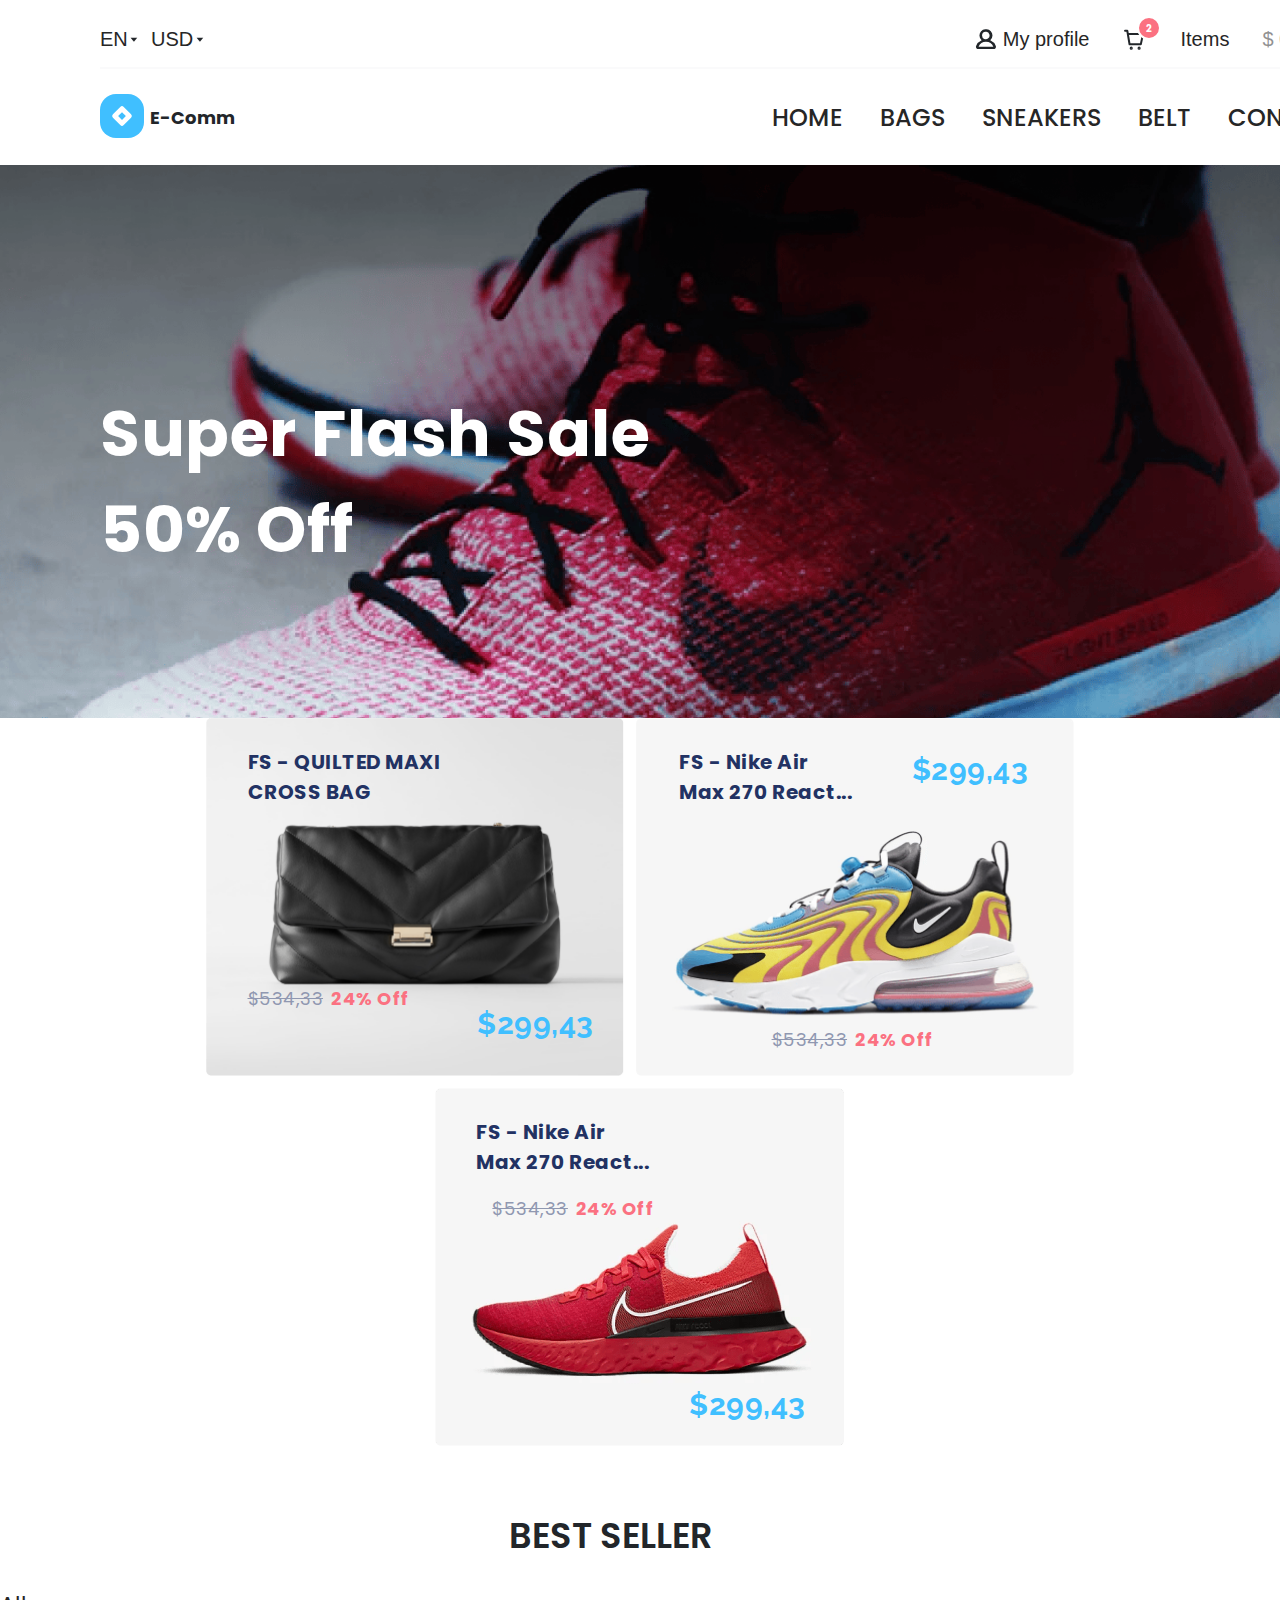
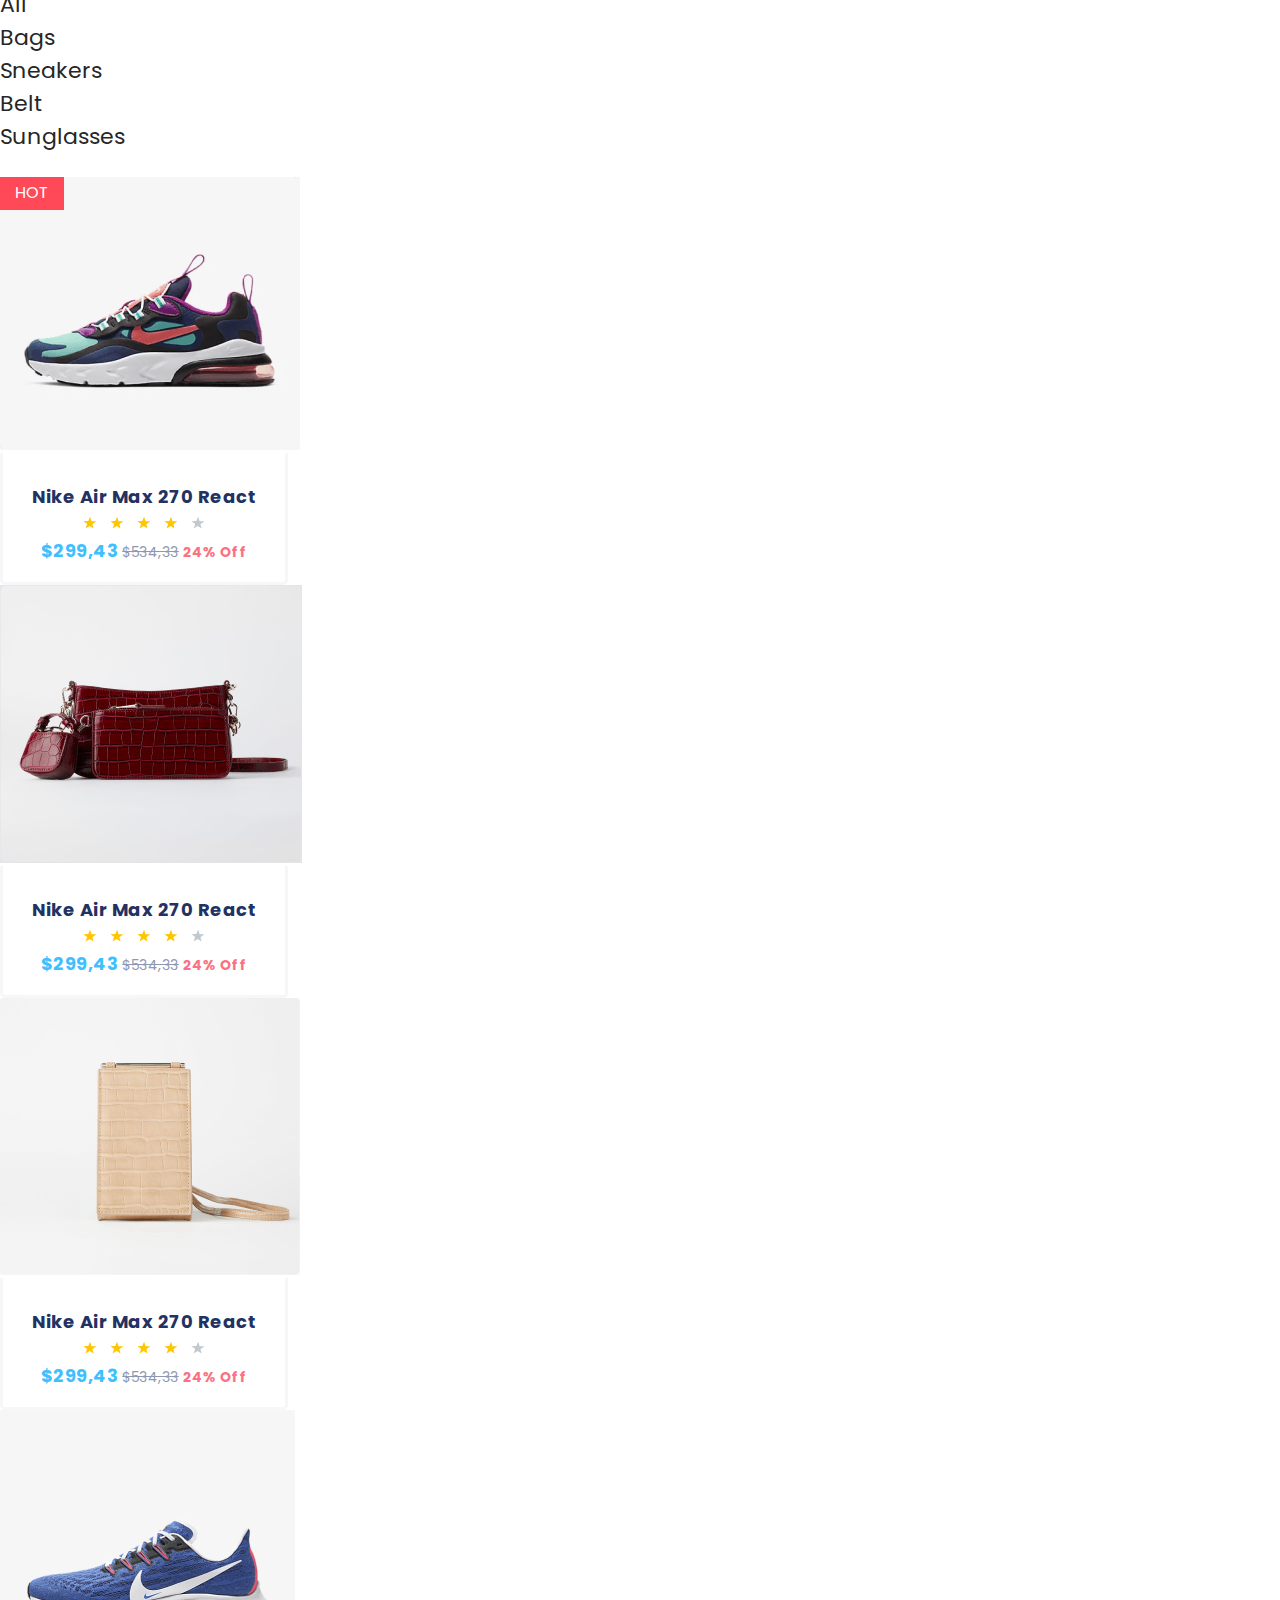
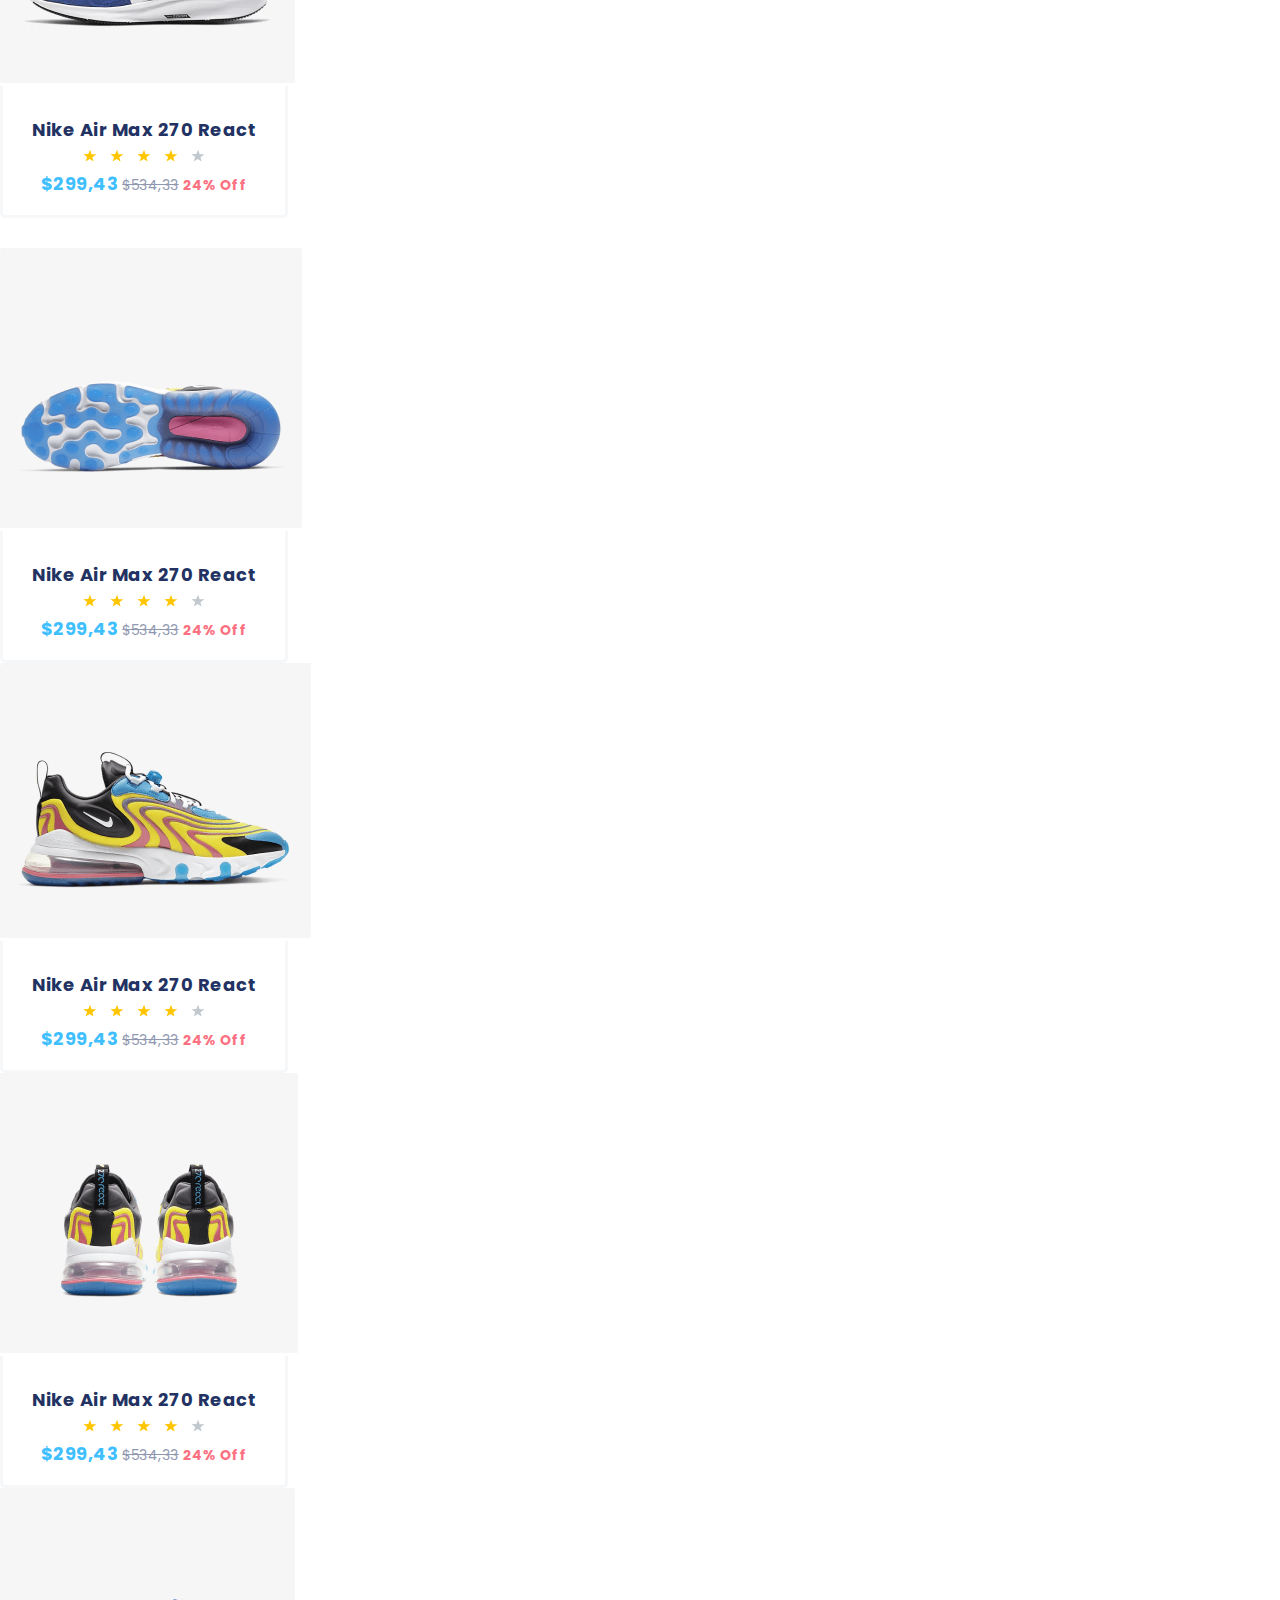
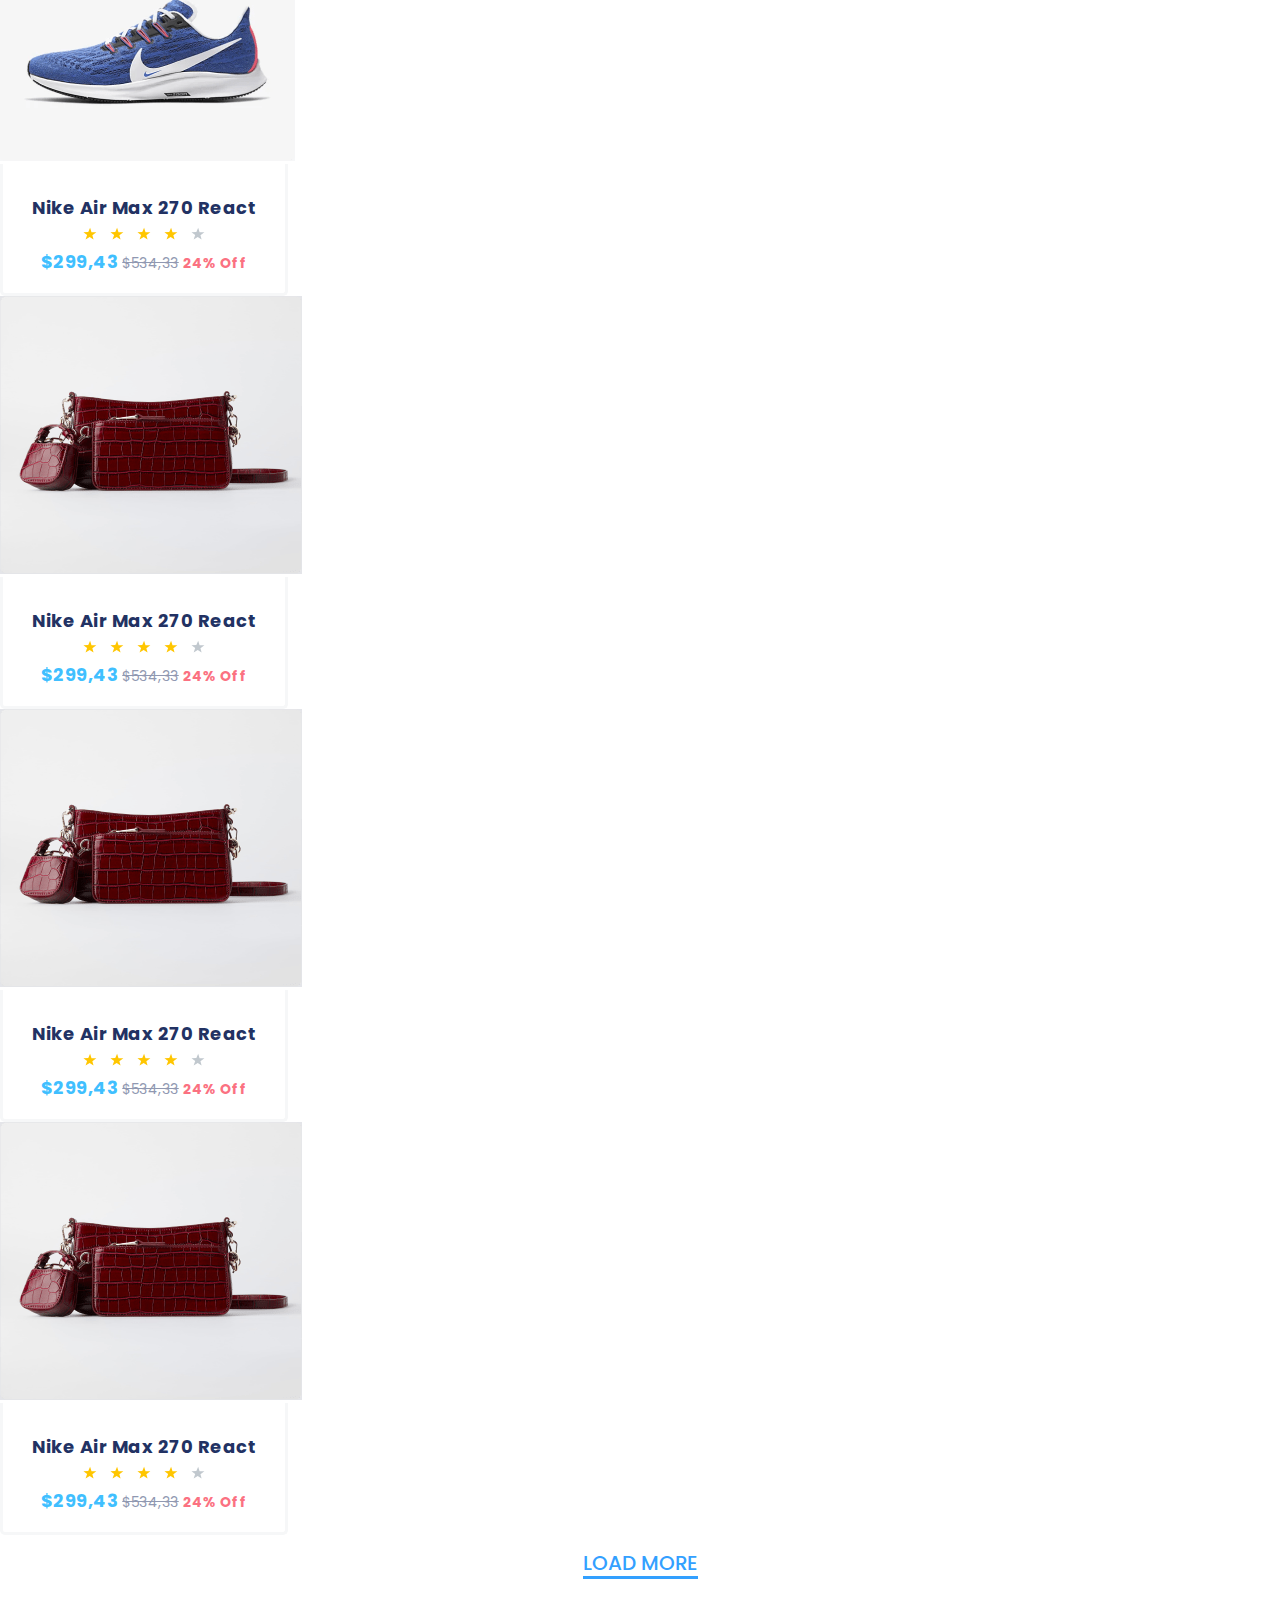
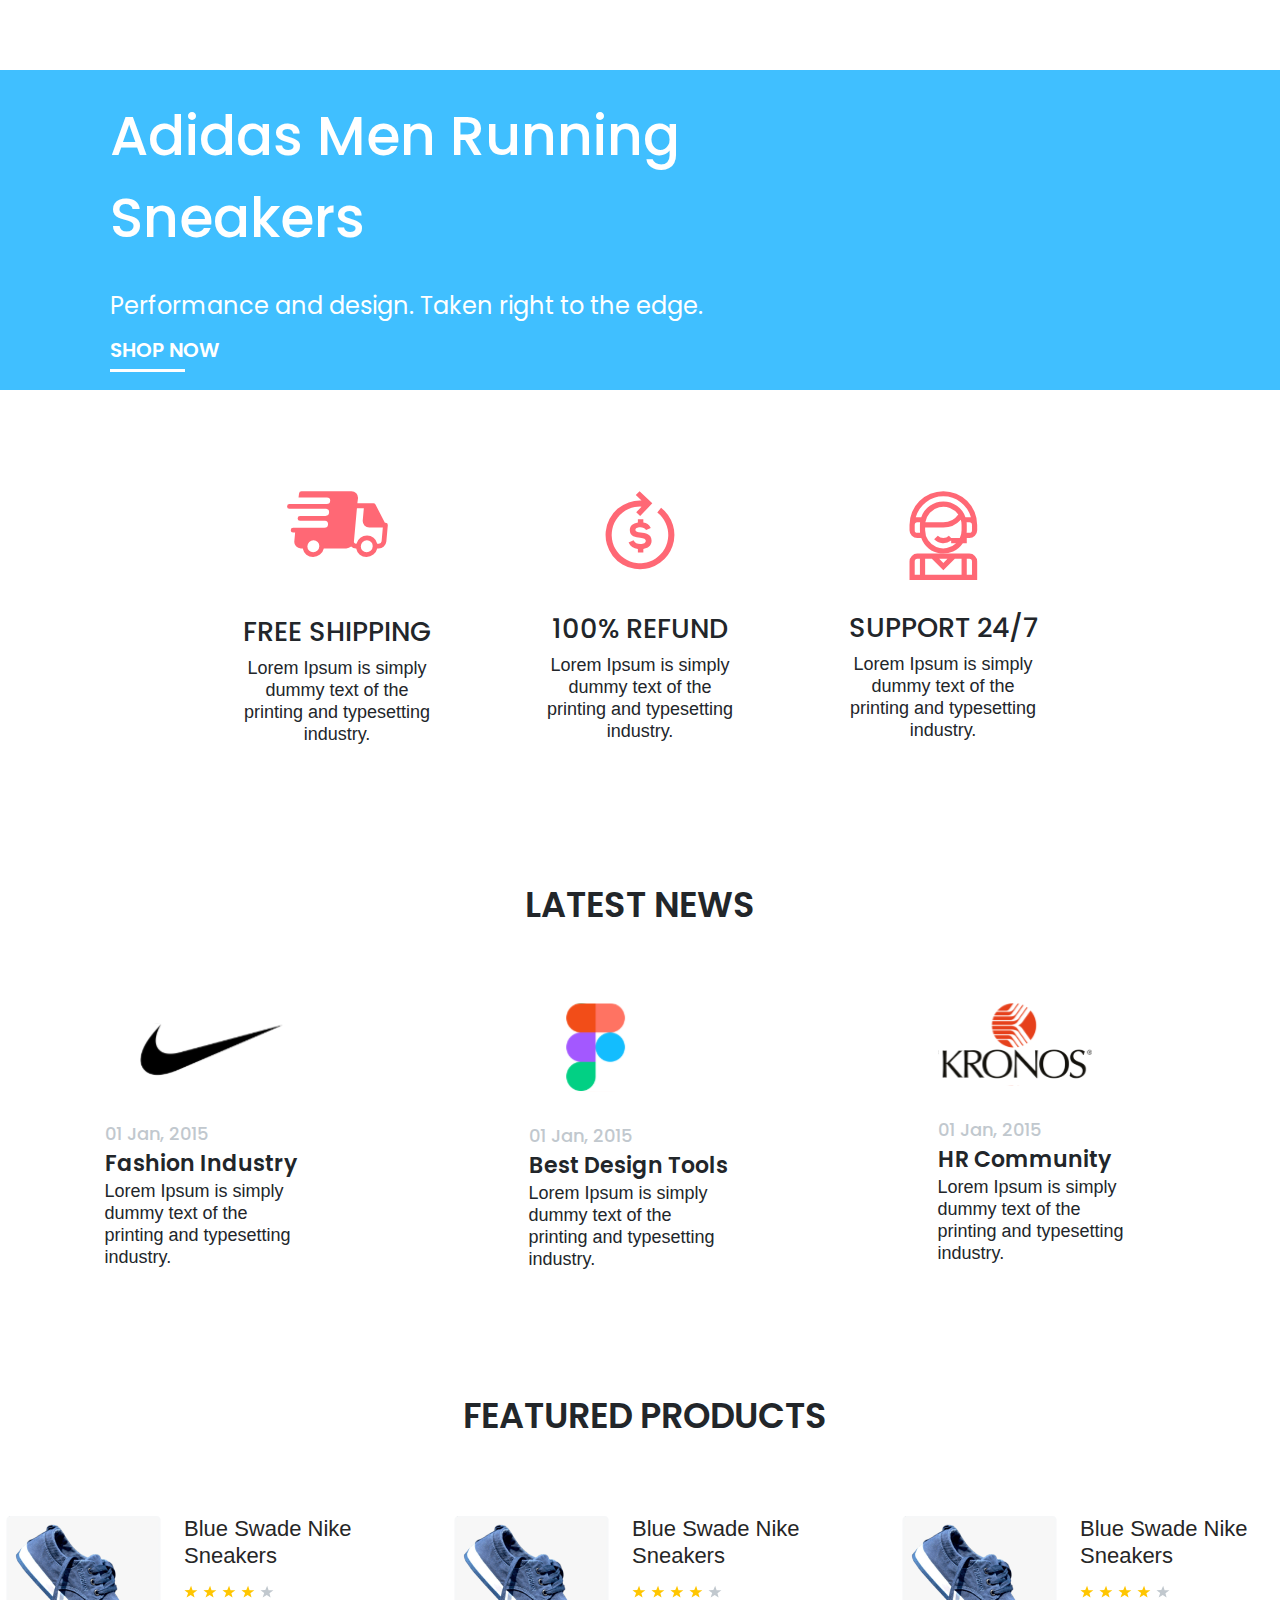
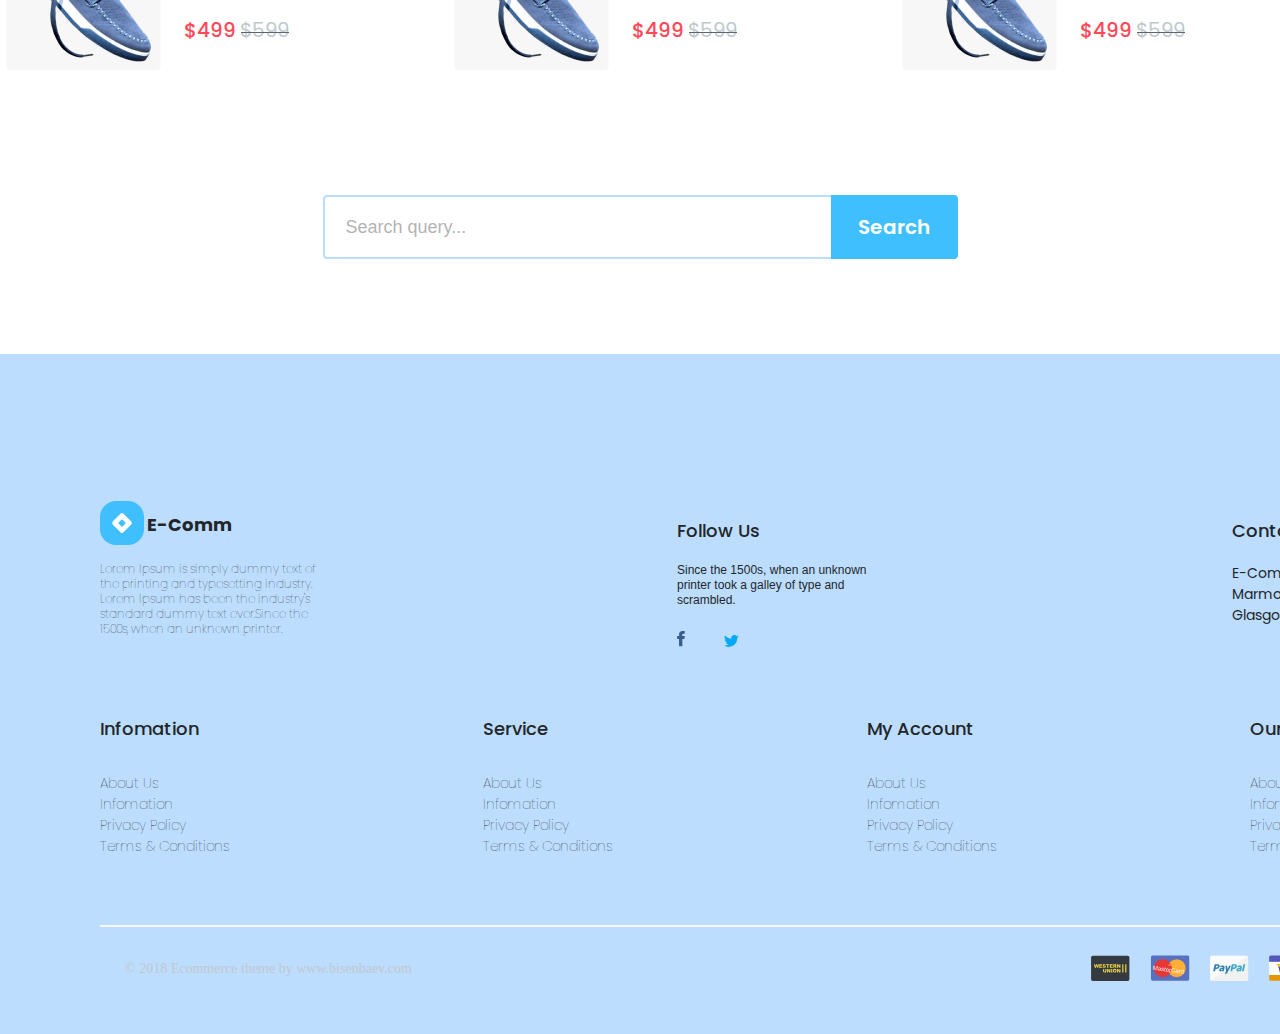
==== commit 3edc25a0: "update adaptive menu" ====
--- a/index.html
+++ b/index.html
@@ -74,7 +74,7 @@
                         <ul class="nav__list">
                             <li><a href="#" class="nav__list__item">home</a>
                                 <div class="header-menu__dropdown">
-                                    <div class="dropdown_col_one">
+                                    <div class="dropdown_col_one dropdown_col ">
                                         <h4>Category</h4>
                                         <ul>
                                             <li><a href="#">Coporate Shoes</a></li>
@@ -84,7 +84,7 @@
                                             <li><a href="#">Trainers</a></li>
                                         </ul>
                                     </div>
-                                    <div class="dropdown_col_two">
+                                    <div class="dropdown_col_two dropdown_col">
                                         <ul>
                                             <li><a href="#">Coporate Shoes</a></li>
                                             <li><a href="#">Sneakers</a></li>
@@ -93,7 +93,7 @@
                                             <li><a href="#">Trainers</a></li>
                                         </ul>
                                     </div>
-                                    <div class="dropdown_col_three">
+                                    <div class="dropdown_col_three dropdown_col">
                                         <h4>Category</h4>
                                         <ul>
                                             <li><a href="#">HOT DEAL</a></li>
@@ -103,7 +103,7 @@
                                             <li><a href="#">Sneakers</a></li>
                                         </ul>
                                     </div>
-                                    <div class="dropdown_col_four">
+                                    <div class="dropdown_col_four dropdown_col">
                                         <ul>
                                             <li><a href="#">HOT DEAL</a></li>
                                             <li><a href="#">Sunglasses</a></li>
@@ -860,6 +860,7 @@
         </div>
     </footer>
 
+    <script src="https://code.jquery.com/jquery-3.6.1.js" integrity="sha256-3zlB5s2uwoUzrXK3BT7AX3FyvojsraNFxCc2vC/7pNI=" crossorigin="anonymous"></script>
     <script src="./js/script.js"></script>
 
     <script src="https://cdn.jsdelivr.net/npm/@popperjs/core@2.11.6/dist/umd/popper.min.js" integrity="sha384-oBqDVmMz9ATKxIep9tiCxS/Z9fNfEXiDAYTujMAeBAsjFuCZSmKbSSUnQlmh/jp3" crossorigin="anonymous"></script>
--- a/style/custom.css
+++ b/style/custom.css
@@ -254,7 +254,7 @@
     border-top: 10px solid #F1F3F4;
     transform: rotate(180deg);
     top: -22px;
-    left: 27%;
+    left: 30%;
 }
 
 .dropdown_col_one {
--- a/style/media.css
+++ b/style/media.css
@@ -5,11 +5,6 @@
 
     .nav__list {
         column-gap: 37px;
-    }
-
-    .header-menu__dropdown {
-        left: 50%;
-	    transform: translate(-50%, 0);
     }
 
     .header-menu__dropdown:before {
@@ -45,6 +40,18 @@
         width: auto;
     }
 
+    .featured-products-row {
+        justify-content: space-between;
+    }
+
+    .featured-products-col-middle {
+        margin-left: 0px;
+    }
+
+    .featured-products-col-last {
+        margin-left: 0px;
+    }
+
     .services {
         justify-content: center;
         margin-left: 0px;
@@ -62,7 +69,24 @@
         column-gap: 103px;
         flex-wrap: wrap;
     }
-    
+
+    .latest-news-row {
+        justify-content: space-around;
+    }
+
+    .latest-news-col {
+        flex-direction: column;
+        align-items: start;
+    }
+
+    .latest-news-col__details {
+        padding-top: 30px;
+    }
+
+    .latest-news-col__log-nike {
+        padding: 20px 35px 14px 34px;
+    }
+
     .footer-container {
         padding: 0 100px;
         display: flex;
@@ -80,6 +104,11 @@
 
     .footer-upper__networks {
         padding-right: 0px;
+    }
+
+    .footer-middle__navigation {
+        padding-right: 0px;
+        justify-content: space-between;
     }
 }
 
@@ -108,13 +137,63 @@
 
         font-size: 34px;
         font-weight: 500;
+
+        overflow-y: scroll;
     }
 
     .nav-button {
         position: fixed;
         top: 24px;
-        right: 20px;
+        right: 46px;
         z-index: 35;
+    }
+
+    .header-menu__dropdown {
+        display: block;
+    }
+
+    .header-menu__dropdown {
+        position: absolute;
+        left: 0;
+        width: 100%;
+        top: 100%;
+        background: #ffffff;
+        padding: 10px;
+        filter: none;
+    }
+
+    .header-menu__dropdown:before {
+        display: none;
+    }
+
+    .header-menu__dropdown h4 {
+        font-weight: 400;
+        font-size: 18px;
+        line-height: 20px;
+    
+        color: #C1C8CE;
+    
+        padding: 10px 0 0 0;
+    }
+    
+    .header-menu__dropdown ul li {
+        padding: 0 0 10px 25px;
+    }
+    
+    .header-menu__dropdown ul li a {
+        font-weight: 100;
+        font-size: 14px;
+        line-height: 5px;
+    }
+
+    .dropdown_col_two,
+    .dropdown_col_four {
+        margin-top: 5px;
+    }
+
+    .dropdown_col {
+        border-bottom: 1px dashed silver;
+        width: 100%;
     }
 
     .promotion-banner {
@@ -130,10 +209,6 @@
         left: 57px;
     }
 
-    .news-container {
-        display: none;
-    }
-
     .header-menu__bottom {
         justify-content: center;
     }
@@ -215,12 +290,18 @@
     .container {
         width: 78%;
     }
+
+    .news-container {
+        display: none;
+    }
 }
 
 @media (max-width: 804px) {
     .container {
         width: 90%;
     }
+
+    
 }
 
 @media (max-width: 709px) {
@@ -257,10 +338,6 @@
 
     .container {
         width: 44%;
-    }
-
-    .nav-tabs {
-        column-gap: 20px;
     }
 
     .tab-controls {
